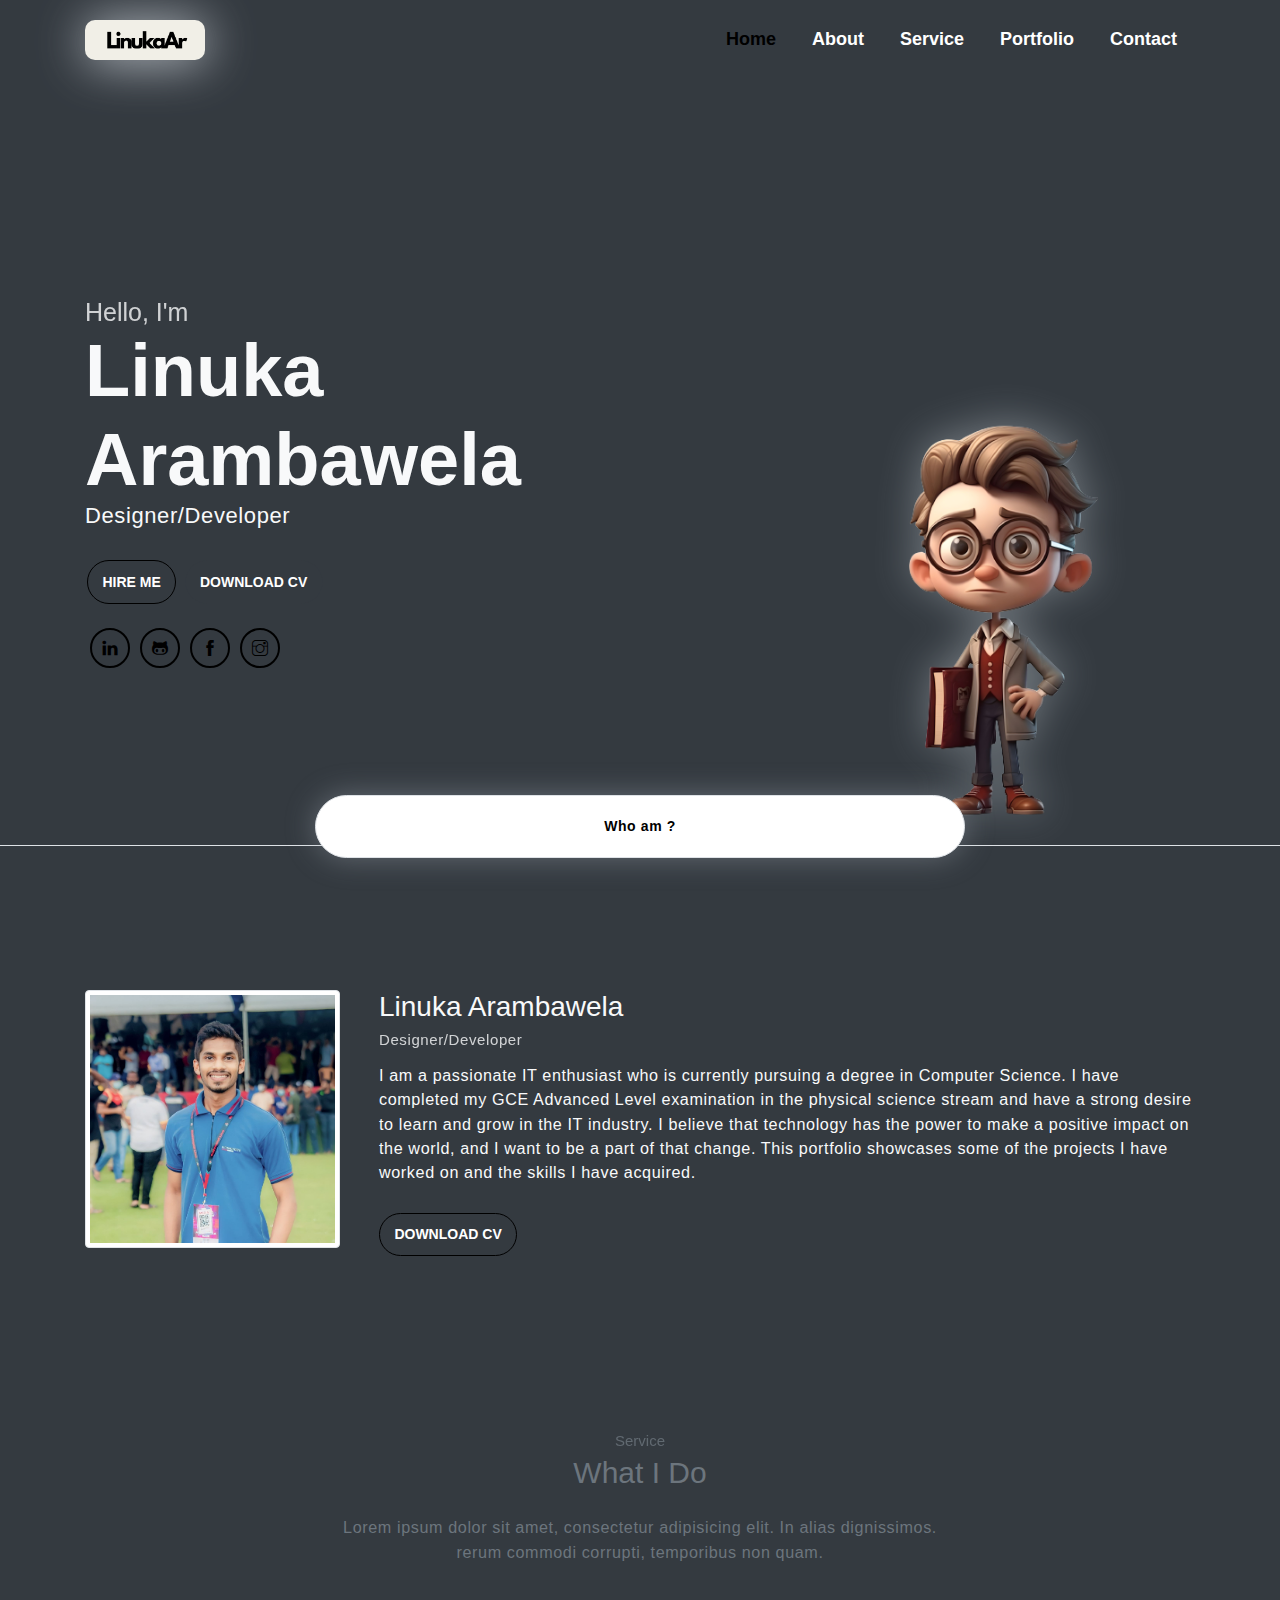
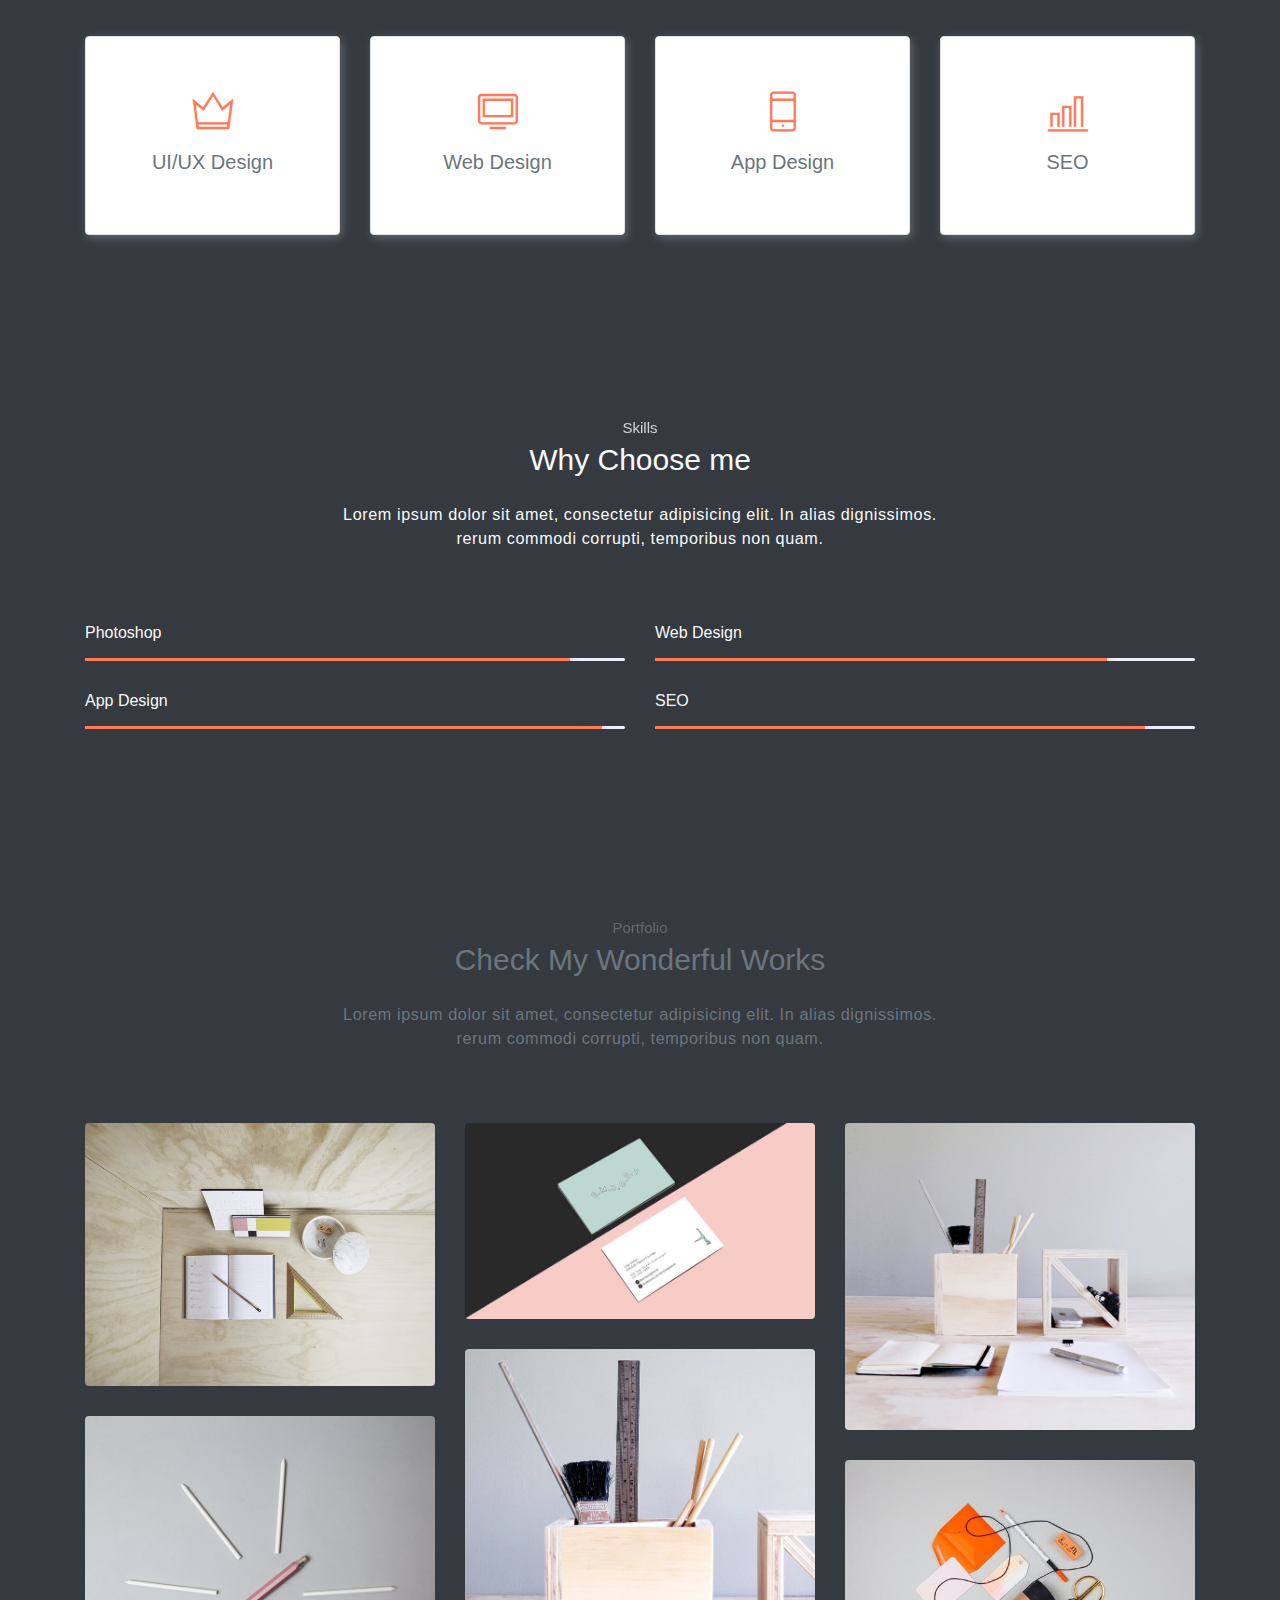
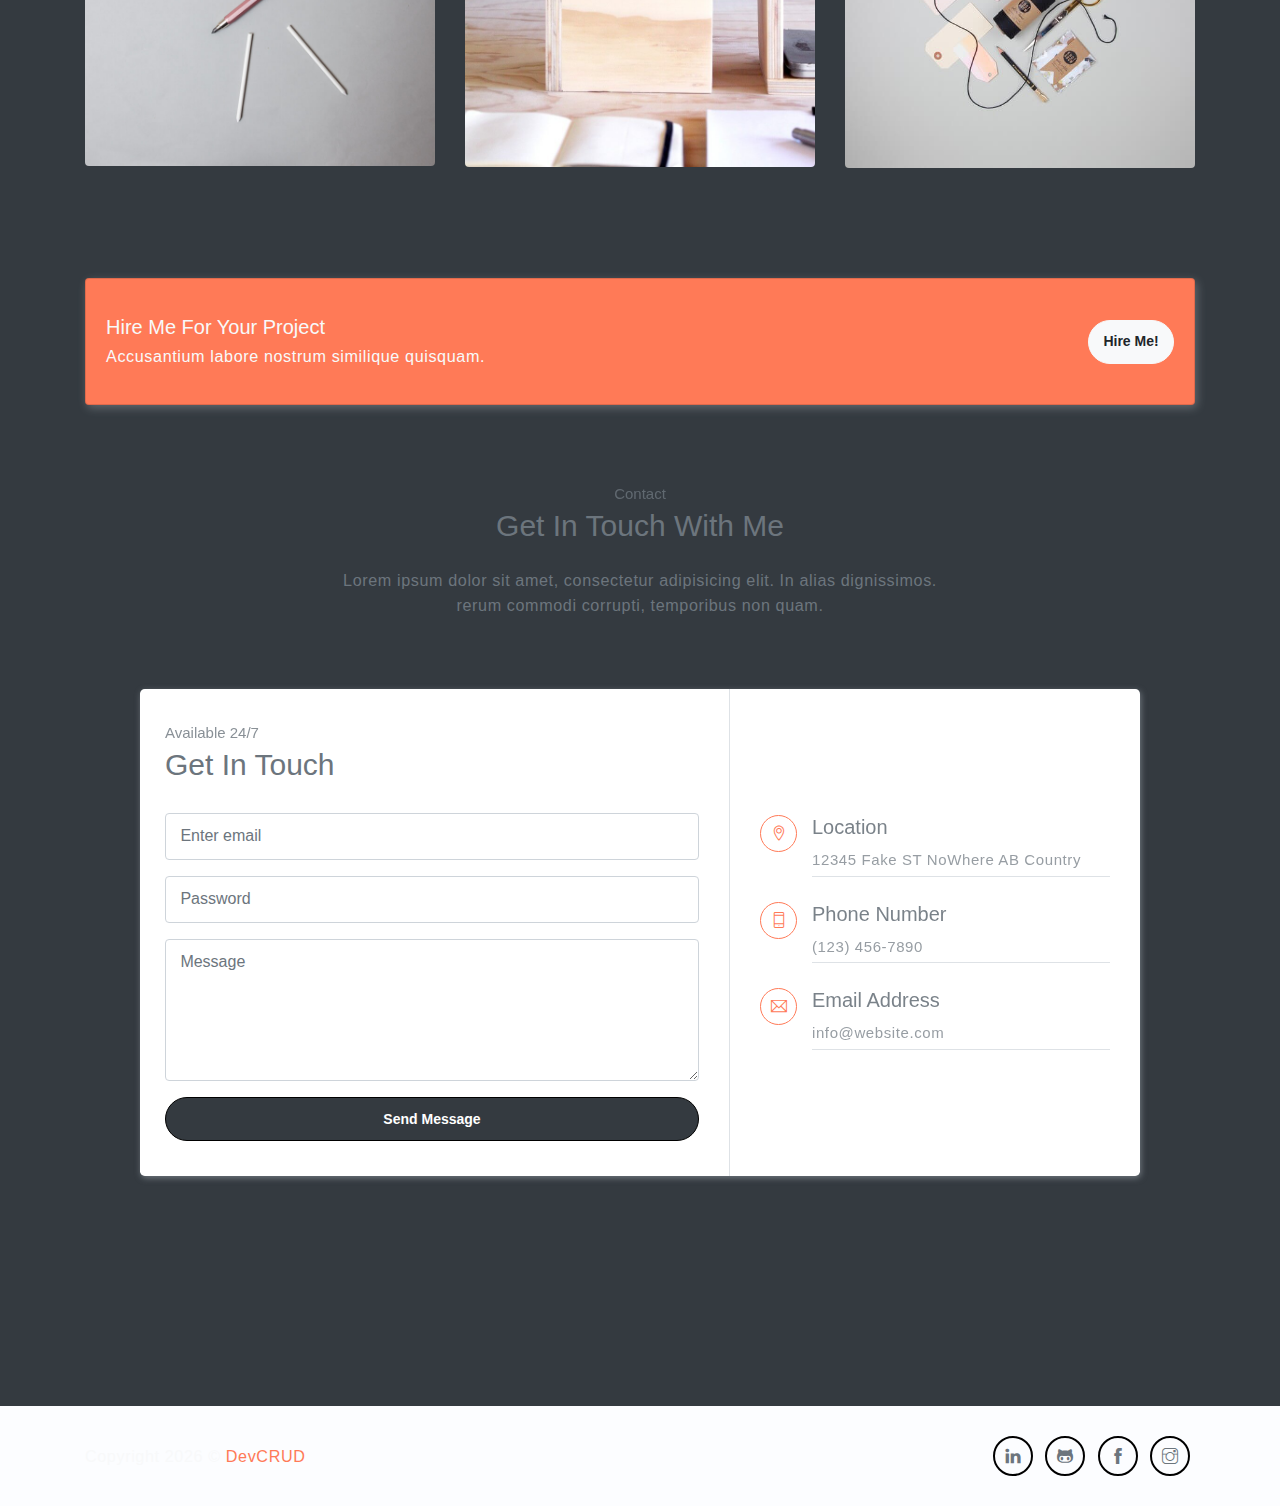
==== public_html/index.html @ cdeaebaf "first commit" ====
<!DOCTYPE html>
<html lang="en">
<head>
	<meta charset="utf-8">
    <meta name="viewport" content="width=device-width, initial-scale=1, shrink-to-fit=no">
    <meta name="description" content="Start your development with Steller landing page.">
    <meta name="author" content="Devcrud">
    <title>Steller Landing page | Free Bootstrap 4.1 landing page</title>
    <!-- font icons -->
    <link rel="stylesheet" href="assets/vendors/themify-icons/css/themify-icons.css">
    <!-- Bootstrap + Steller main styles -->
	<link rel="stylesheet" href="assets/css/steller.css">
</head>
<body data-spy="scroll" data-target=".navbar" data-offset="40" id="home">

    <!-- Page navigation -->
    <nav class="navbar navbar-expand-lg navbar-light fixed-top" data-spy="affix" data-offset-top="0">
        <div class="container">
            <a class="navbar-brand" href="#home"><img src="assets/imgs/logo.png" alt=""></a>
            <button class="navbar-toggler" type="button" data-toggle="collapse" data-target="#navbarSupportedContent" aria-controls="navbarSupportedContent" aria-expanded="false" aria-label="Toggle navigation">
                <span class="navbar-toggler-icon"></span>
            </button>

            <div class="collapse navbar-collapse" id="navbarSupportedContent">
                <ul class="navbar-nav ml-auto align-items-center">
                    <li class="nav-item">
                        <a class="nav-link" href="#home">Home</a>
                    </li>
                    <li class="nav-item">
                        <a class="nav-link" href="#about">About</a>
                    </li>
                    <li class="nav-item">
                        <a class="nav-link" href="#service">Service</a>
                    </li>                   
                    <li class="nav-item">
                        <a class="nav-link" href="#portfolio">Portfolio</a>
                    </li>
                    <li class="nav-item">
                        <a class="nav-link" href="#contact">Contact</a>
                    </li>
                </ul>
            </div>
        </div>          
    </nav>
    <!-- End of page navibation -->

    <!-- Page Header -->
    <header class="header" id="home">
        <div class="container">
            <div class="infos">
                <h6 class="subtitle">Hello, I'm</h6>
                <h6 class="title">Linuka Arambawela</h6>
                <p>Designer/Developer</p>

                <div class="buttons pt-3">
                    <button class="btn btn-primary rounded">HIRE ME</button>
                    <button class="btn btn-dark rounded">DOWNLOAD CV</button>
                </div>      

                <div class="socials mt-4">
                    <a class="social-item" href="https://www.linkedin.com/in/linuka-arambawela" target="_blank"><i class="ti-linkedin"></i></a>
                    <a class="social-item" href="https://github.com/LinukaAr" target="_blank"><i class="ti-github"></i></a>
                    <a class="social-item" href="https://web.facebook.com/LinukaArambawela/" target="_blank"><i class="ti-facebook"></i></a>
                    <a class="social-item" href="https://instagram.com/linuka_ar?igshid=OGQ5ZDc2ODk2ZA==" target="_blank"><i class="ti-instagram"></i></a>
                </div>
            </div>              
            <div class="img-holder">
                <img src="assets/imgs/boy.png" alt="">
            </div>      
        </div>  

      <!-- Header-widget -->
         <div class="widget">
            <div class="widget-item">
                <p>Who am ?</p>
            </div>
        </div> 
    </header>
    <!-- End of Page Header -->
    
    <!-- About section -->
    <section id="about" class="section mt-3">
        <div class="container mt-5">
            <div class="row text-center text-md-left">
                <div class="col-md-3">
                    <img src="assets/imgs/avatar.jpeg" alt="" class="img-thumbnail mb-4">
                </div>
                <div class="pl-md-4 col-md-9">
                    <h6 class="title">Linuka Arambawela</h6>
                    <p class="subtitle">Designer/Developer</p>
                    <p>I am a passionate IT enthusiast who is currently pursuing a degree in Computer Science. I have completed my GCE Advanced Level examination in the physical science stream and have a strong desire to learn and grow in the IT industry. I believe that technology has the power to make a positive impact on the world, and I want to be a part of that change. This portfolio showcases some of the projects I have worked on and the skills I have acquired.</p>
                    
                    <button class="btn btn-primary rounded mt-3">DOWNLOAD CV</button>                   
                </div>
            </div>
        </div>
    </section>

    <!-- Service section -->
    <section id="service" class="section">
        <div class="container text-center">
            <h6 class="subtitle">Service</h6>
            <h6 class="section-title mb-4">What I Do</h6>
            <p class="mb-5 pb-4">Lorem ipsum dolor sit amet, consectetur adipisicing elit. In alias dignissimos. <br> rerum commodi corrupti, temporibus non quam.</p>

            <div class="row">
                <div class="col-sm-6 col-md-3 mb-4">
                    <div class="custom-card card border">
                        <div class="card-body">
                            <i class="icon ti-crown"></i>
                            <h5>UI/UX Design</h5>
                        </div>
                    </div>
                </div>
                <div class="col-sm-6 col-md-3 mb-4">
                    <div class="custom-card card border">
                        <div class="card-body">
                            <i class="icon ti-desktop"></i>
                            <h5>Web Design</h5>
                        </div>
                    </div>
                </div>
                <div class="col-sm-6 col-md-3 mb-4">
                    <div class="custom-card card border">
                        <div class="card-body">
                            <i class="icon ti-mobile"></i>
                            <h5>App Design</h5>
                        </div>
                    </div>
                </div>
                <div class="col-sm-6 col-md-3 mb-4">
                    <div class="custom-card card border">
                        <div class="card-body">
                            <i class="icon ti-bar-chart"></i>
                            <h5>SEO</h5>
                        </div>
                    </div>
                </div>
            </div>
        </div>
    </section>
    <!-- End of Sectoin -->

    <!-- Skills section -->
    <section class="section">
        <div class="container text-center">
            <h6 class="subtitle">Skills</h6>
            <h6 class="section-title mb-4">Why Choose me</h6>
            <p class="mb-5 pb-4">Lorem ipsum dolor sit amet, consectetur adipisicing elit. In alias dignissimos. <br> rerum commodi corrupti, temporibus non quam.</p>

            <div class="row text-left">
                <div class="col-sm-6">
                    <h6 class="mb-3">Photoshop</h6>
                    <div class="progress">
                        <div class="progress-bar bg-primary" role="progressbar" style="width: 89%;" aria-valuenow="25" aria-valuemin="0" aria-valuemax="100"><span>89%</span></div>
                    </div>
                </div>
                <div class="col-sm-6">
                    <h6 class="mb-3">Web Design</h6>
                    <div class="progress">
                        <div class="progress-bar bg-primary" role="progressbar" style="width: 83%;" aria-valuenow="25" aria-valuemin="0" aria-valuemax="100"><span>83%</span></div>
                    </div>
                </div>
                <div class="col-sm-6">
                    <h6 class="mb-3">App Design</h6>
                    <div class="progress">
                        <div class="progress-bar bg-primary" role="progressbar" style="width: 95%;" aria-valuenow="25" aria-valuemin="0" aria-valuemax="100"><span>95%</span></div>
                    </div>
                </div>
                <div class="col-sm-6">
                    <h6 class="mb-3">SEO</h6>
                    <div class="progress">
                        <div class="progress-bar bg-primary" role="progressbar" style="width: 90%;" aria-valuenow="25" aria-valuemin="0" aria-valuemax="100"><span>90%</span></div>
                    </div>
                </div>
            </div>  
        </div>
    </section>
    <!-- End of Skills sections -->

    <!-- Portfolio section -->
    <section id="portfolio" class="section">
        <div class="container text-center">
            <h6 class="subtitle">Portfolio</h6>
            <h6 class="section-title mb-4">Check My Wonderful Works</h6>
            <p class="mb-5 pb-4">Lorem ipsum dolor sit amet, consectetur adipisicing elit. In alias dignissimos. <br> rerum commodi corrupti, temporibus non quam.</p>

            <div class="row">
                <div class="col-sm-4">
                    <div class="img-wrapper">
                        <img src="assets/imgs/folio-1.jpg" alt="">
                        <div class="overlay">
                            <div class="overlay-infos">
                                <h5>Project Title</h5>
                                <a href="javascript:void(0)"><i class="ti-zoom-in"></i></a>
                                <a href="javascript:void(0)"><i class="ti-link"></i></a>
                            </div>  
                        </div>
                    </div>
                    <div class="img-wrapper">
                        <img src="assets/imgs/folio-2.jpg" alt="">
                        <div class="overlay">
                            <div class="overlay-infos">
                                <h5>Project Title</h5>
                                <a href="javascript:void(0)"><i class="ti-zoom-in"></i></a>
                                <a href="javascript:void(0)"><i class="ti-link"></i></a>
                            </div>                              
                        </div>
                    </div>                  
                </div>
                <div class="col-sm-4">
                    <div class="img-wrapper">
                        <img src="assets/imgs/folio-3.jpg" alt="">
                        <div class="overlay">
                            <div class="overlay-infos">
                                <h5>Project Title</h5>
                                <a href="javascript:void(0)"><i class="ti-zoom-in"></i></a>
                                <a href="javascript:void(0)"><i class="ti-link"></i></a>
                            </div>  
                        </div>
                    </div>
                    <div class="img-wrapper">
                        <img src="assets/imgs/folio-4.jpg" alt="">
                        <div class="overlay">
                            <div class="overlay-infos">
                                <h5>Project Title</h5>
                                <a href="javascript:void(0)"><i class="ti-zoom-in"></i></a>
                                <a href="javascript:void(0)"><i class="ti-link"></i></a>
                            </div>                              
                        </div>
                    </div>                  
                </div>
                <div class="col-sm-4">
                    <div class="img-wrapper">
                        <img src="assets/imgs/folio-5.jpg" alt="">
                        <div class="overlay">
                            <div class="overlay-infos">
                                <h5>Project Title</h5>
                                <a href="javascript:void(0)"><i class="ti-zoom-in"></i></a>
                                <a href="javascript:void(0)"><i class="ti-link"></i></a>
                            </div>  
                        </div>
                    </div>
                    <div class="img-wrapper">
                        <img src="assets/imgs/folio-6.jpg" alt="">
                        <div class="overlay">
                            <div class="overlay-infos">
                                <h5>Project Title</h5>
                                <a href="javascript:void(0)"><i class="ti-zoom-in"></i></a>
                                <a href="javascript:void(0)"><i class="ti-link"></i></a>
                            </div>                              
                        </div>
                    </div>                  
                </div>
            </div>

        </div>
    </section>
    <!-- End of portfolio section -->

   

  

    <!-- Hire me section -->
    <section class="bg-gray p-0 section">
        <div class="container">
            <div class="card bg-primary">
                <div class="card-body text-light">
                    <div class="row align-items-center">
                        <div class="col-sm-9 text-center text-sm-left">
                            <h5 class="mt-3">Hire Me For Your Project</h5>
                            <p class="mb-3">Accusantium labore nostrum similique quisquam.</p>
                        </div>
                        <div class="col-sm-3 text-center text-sm-right">
                            <button class="btn btn-light rounded">Hire Me!</button>
                        </div>
                    </div>
                </div> 
            </div>
        </div>
    </section>      
    <!-- End od Hire me section. -->

    <!-- Contact Section -->
    <section id="contact" class="position-relative section">
        <div class="container text-center">
            <h6 class="subtitle">Contact</h6>
            <h6 class="section-title mb-4">Get In Touch With Me</h6>
            <p class="mb-5 pb-4">Lorem ipsum dolor sit amet, consectetur adipisicing elit. In alias dignissimos. <br> rerum commodi corrupti, temporibus non quam.</p>

            <div class="contact text-left">
                <div class="form">
                    <h6 class="subtitle">Available 24/7</h6>
                    <h6 class="section-title mb-4">Get In Touch</h6>
                    <form>
                        <div class="form-group">
                            <input type="email" class="form-control" id="exampleInputEmail1" aria-describedby="emailHelp" placeholder="Enter email" required>
                        </div>
                        <div class="form-group">
                            <input type="password" class="form-control" id="exampleInputPassword1" placeholder="Password" required>
                        </div>
                        <div class="form-group">
                            <textarea name="contact-message" id="" cols="30" rows="5" class="form-control" placeholder="Message"></textarea>
                        </div>
                        <button type="submit" class="btn btn-primary btn-block rounded w-lg">Send Message</button>
                    </form>
                </div>
                <div class="contact-infos">
                    <div class="item">
                        <i class="ti-location-pin"></i>
                        <div class="">
                            <h5>Location</h5>
                            <p> 12345 Fake ST NoWhere AB Country</p>
                        </div>                          
                    </div>
                    <div class="item">
                        <i class="ti-mobile"></i>
                        <div>
                            <h5>Phone Number</h5>
                            <p>(123) 456-7890</p>
                        </div>                          
                    </div>
                    <div class="item">
                        <i class="ti-email"></i>
                        <div class="mb-0">
                            <h5>Email Address</h5>
                            <p>info@website.com</p>
                        </div>
                    </div>
                </div>                  
            </div>
        </div>  
             
    </section>
    <!-- End of Contact Section -->

    <!-- Page Footer -->
    <footer class="page-footer">
        <div class="container">
            <div class="row align-items-center">
                <div class="col-sm-6">
                    <p>Copyright <script>document.write(new Date().getFullYear())</script> &copy; <a href="http://www.devcrud.com" target="_blank">DevCRUD</a></p>
                </div>
                <div class="col-sm-6">
                    <div class="socials">
                        <a class="social-item" href="javascript:void(0)"><i class="ti-linkedin"></i></a>
                        <a class="social-item" href="javascript:void(0)"><i class="ti-github"></i></a>
                        <a class="social-item" href="javascript:void(0)"><i class="ti-facebook"></i></a>
                        <a class="social-item" href="javascript:void(0)"><i class="ti-instagram"></i></a>
                    </div>
                </div>
            </div>
        </div>
    </footer> 
    <!-- End of page footer -->
	
	<!-- core  -->
    <script src="assets/vendors/jquery/jquery-3.4.1.js"></script>
    <script src="assets/vendors/bootstrap/bootstrap.bundle.js"></script>
    <!-- bootstrap 3 affix -->
	<script src="assets/vendors/bootstrap/bootstrap.affix.js"></script>

    <!-- steller js -->
    <script src="assets/js/steller.js"></script>

</body>
</html>
---- public_html/assets/vendors/themify-icons/css/themify-icons.css ----
@font-face {
	font-family: 'themify';
	src:url("../fonts/themify.eot?-fvbane");
	src:url("../fonts/themify.eot?#iefix-fvbane") format("embedded-opentype"),
		url("../fonts/themify.woff?-fvbane") format("woff"),
		url("../fonts/themify.ttf?-fvbane") format("truetype"),
		url("../fonts/themify.svg?-fvbane#themify") format("svg");
	font-weight: normal;
	font-style: normal;
}

[class^="ti-"], [class*=" ti-"] {
	font-family: 'themify';
	speak: none;
	font-style: normal;
	font-weight: normal;
	font-variant: normal;
	text-transform: none;
	line-height: 1;

	/* Better Font Rendering =========== */
	-webkit-font-smoothing: antialiased;
	-moz-osx-font-smoothing: grayscale;
}

.ti-wand:before {
	content: "\e600";
}
.ti-volume:before {
	content: "\e601";
}
.ti-user:before {
	content: "\e602";
}
.ti-unlock:before {
	content: "\e603";
}
.ti-unlink:before {
	content: "\e604";
}
.ti-trash:before {
	content: "\e605";
}
.ti-thought:before {
	content: "\e606";
}
.ti-target:before {
	content: "\e607";
}
.ti-tag:before {
	content: "\e608";
}
.ti-tablet:before {
	content: "\e609";
}
.ti-star:before {
	content: "\e60a";
}
.ti-spray:before {
	content: "\e60b";
}
.ti-signal:before {
	content: "\e60c";
}
.ti-shopping-cart:before {
	content: "\e60d";
}
.ti-shopping-cart-full:before {
	content: "\e60e";
}
.ti-settings:before {
	content: "\e60f";
}
.ti-search:before {
	content: "\e610";
}
.ti-zoom-in:before {
	content: "\e611";
}
.ti-zoom-out:before {
	content: "\e612";
}
.ti-cut:before {
	content: "\e613";
}
.ti-ruler:before {
	content: "\e614";
}
.ti-ruler-pencil:before {
	content: "\e615";
}
.ti-ruler-alt:before {
	content: "\e616";
}
.ti-bookmark:before {
	content: "\e617";
}
.ti-bookmark-alt:before {
	content: "\e618";
}
.ti-reload:before {
	content: "\e619";
}
.ti-plus:before {
	content: "\e61a";
}
.ti-pin:before {
	content: "\e61b";
}
.ti-pencil:before {
	content: "\e61c";
}
.ti-pencil-alt:before {
	content: "\e61d";
}
.ti-paint-roller:before {
	content: "\e61e";
}
.ti-paint-bucket:before {
	content: "\e61f";
}
.ti-na:before {
	content: "\e620";
}
.ti-mobile:before {
	content: "\e621";
}
.ti-minus:before {
	content: "\e622";
}
.ti-medall:before {
	content: "\e623";
}
.ti-medall-alt:before {
	content: "\e624";
}
.ti-marker:before {
	content: "\e625";
}
.ti-marker-alt:before {
	content: "\e626";
}
.ti-arrow-up:before {
	content: "\e627";
}
.ti-arrow-right:before {
	content: "\e628";
}
.ti-arrow-left:before {
	content: "\e629";
}
.ti-arrow-down:before {
	content: "\e62a";
}
.ti-lock:before {
	content: "\e62b";
}
.ti-location-arrow:before {
	content: "\e62c";
}
.ti-link:before {
	content: "\e62d";
}
.ti-layout:before {
	content: "\e62e";
}
.ti-layers:before {
	content: "\e62f";
}
.ti-layers-alt:before {
	content: "\e630";
}
.ti-key:before {
	content: "\e631";
}
.ti-import:before {
	content: "\e632";
}
.ti-image:before {
	content: "\e633";
}
.ti-heart:before {
	content: "\e634";
}
.ti-heart-broken:before {
	content: "\e635";
}
.ti-hand-stop:before {
	content: "\e636";
}
.ti-hand-open:before {
	content: "\e637";
}
.ti-hand-drag:before {
	content: "\e638";
}
.ti-folder:before {
	content: "\e639";
}
.ti-flag:before {
	content: "\e63a";
}
.ti-flag-alt:before {
	content: "\e63b";
}
.ti-flag-alt-2:before {
	content: "\e63c";
}
.ti-eye:before {
	content: "\e63d";
}
.ti-export:before {
	content: "\e63e";
}
.ti-exchange-vertical:before {
	content: "\e63f";
}
.ti-desktop:before {
	content: "\e640";
}
.ti-cup:before {
	content: "\e641";
}
.ti-crown:before {
	content: "\e642";
}
.ti-comments:before {
	content: "\e643";
}
.ti-comment:before {
	content: "\e644";
}
.ti-comment-alt:before {
	content: "\e645";
}
.ti-close:before {
	content: "\e646";
}
.ti-clip:before {
	content: "\e647";
}
.ti-angle-up:before {
	content: "\e648";
}
.ti-angle-right:before {
	content: "\e649";
}
.ti-angle-left:before {
	content: "\e64a";
}
.ti-angle-down:before {
	content: "\e64b";
}
.ti-check:before {
	content: "\e64c";
}
.ti-check-box:before {
	content: "\e64d";
}
.ti-camera:before {
	content: "\e64e";
}
.ti-announcement:before {
	content: "\e64f";
}
.ti-brush:before {
	content: "\e650";
}
.ti-briefcase:before {
	content: "\e651";
}
.ti-bolt:before {
	content: "\e652";
}
.ti-bolt-alt:before {
	content: "\e653";
}
.ti-blackboard:before {
	content: "\e654";
}
.ti-bag:before {
	content: "\e655";
}
.ti-move:before {
	content: "\e656";
}
.ti-arrows-vertical:before {
	content: "\e657";
}
.ti-arrows-horizontal:before {
	content: "\e658";
}
.ti-fullscreen:before {
	content: "\e659";
}
.ti-arrow-top-right:before {
	content: "\e65a";
}
.ti-arrow-top-left:before {
	content: "\e65b";
}
.ti-arrow-circle-up:before {
	content: "\e65c";
}
.ti-arrow-circle-right:before {
	content: "\e65d";
}
.ti-arrow-circle-left:before {
	content: "\e65e";
}
.ti-arrow-circle-down:before {
	content: "\e65f";
}
.ti-angle-double-up:before {
	content: "\e660";
}
.ti-angle-double-right:before {
	content: "\e661";
}
.ti-angle-double-left:before {
	content: "\e662";
}
.ti-angle-double-down:before {
	content: "\e663";
}
.ti-zip:before {
	content: "\e664";
}
.ti-world:before {
	content: "\e665";
}
.ti-wheelchair:before {
	content: "\e666";
}
.ti-view-list:before {
	content: "\e667";
}
.ti-view-list-alt:before {
	content: "\e668";
}
.ti-view-grid:before {
	content: "\e669";
}
.ti-uppercase:before {
	content: "\e66a";
}
.ti-upload:before {
	content: "\e66b";
}
.ti-underline:before {
	content: "\e66c";
}
.ti-truck:before {
	content: "\e66d";
}
.ti-timer:before {
	content: "\e66e";
}
.ti-ticket:before {
	content: "\e66f";
}
.ti-thumb-up:before {
	content: "\e670";
}
.ti-thumb-down:before {
	content: "\e671";
}
.ti-text:before {
	content: "\e672";
}
.ti-stats-up:before {
	content: "\e673";
}
.ti-stats-down:before {
	content: "\e674";
}
.ti-split-v:before {
	content: "\e675";
}
.ti-split-h:before {
	content: "\e676";
}
.ti-smallcap:before {
	content: "\e677";
}
.ti-shine:before {
	content: "\e678";
}
.ti-shift-right:before {
	content: "\e679";
}
.ti-shift-left:before {
	content: "\e67a";
}
.ti-shield:before {
	content: "\e67b";
}
.ti-notepad:before {
	content: "\e67c";
}
.ti-server:before {
	content: "\e67d";
}
.ti-quote-right:before {
	content: "\e67e";
}
.ti-quote-left:before {
	content: "\e67f";
}
.ti-pulse:before {
	content: "\e680";
}
.ti-printer:before {
	content: "\e681";
}
.ti-power-off:before {
	content: "\e682";
}
.ti-plug:before {
	content: "\e683";
}
.ti-pie-chart:before {
	content: "\e684";
}
.ti-paragraph:before {
	content: "\e685";
}
.ti-panel:before {
	content: "\e686";
}
.ti-package:before {
	content: "\e687";
}
.ti-music:before {
	content: "\e688";
}
.ti-music-alt:before {
	content: "\e689";
}
.ti-mouse:before {
	content: "\e68a";
}
.ti-mouse-alt:before {
	content: "\e68b";
}
.ti-money:before {
	content: "\e68c";
}
.ti-microphone:before {
	content: "\e68d";
}
.ti-menu:before {
	content: "\e68e";
}
.ti-menu-alt:before {
	content: "\e68f";
}
.ti-map:before {
	content: "\e690";
}
.ti-map-alt:before {
	content: "\e691";
}
.ti-loop:before {
	content: "\e692";
}
.ti-location-pin:before {
	content: "\e693";
}
.ti-list:before {
	content: "\e694";
}
.ti-light-bulb:before {
	content: "\e695";
}
.ti-Italic:before {
	content: "\e696";
}
.ti-info:before {
	content: "\e697";
}
.ti-infinite:before {
	content: "\e698";
}
.ti-id-badge:before {
	content: "\e699";
}
.ti-hummer:before {
	content: "\e69a";
}
.ti-home:before {
	content: "\e69b";
}
.ti-help:before {
	content: "\e69c";
}
.ti-headphone:before {
	content: "\e69d";
}
.ti-harddrives:before {
	content: "\e69e";
}
.ti-harddrive:before {
	content: "\e69f";
}
.ti-gift:before {
	content: "\e6a0";
}
.ti-game:before {
	content: "\e6a1";
}
.ti-filter:before {
	content: "\e6a2";
}
.ti-files:before {
	content: "\e6a3";
}
.ti-file:before {
	content: "\e6a4";
}
.ti-eraser:before {
	content: "\e6a5";
}
.ti-envelope:before {
	content: "\e6a6";
}
.ti-download:before {
	content: "\e6a7";
}
.ti-direction:before {
	content: "\e6a8";
}
.ti-direction-alt:before {
	content: "\e6a9";
}
.ti-dashboard:before {
	content: "\e6aa";
}
.ti-control-stop:before {
	content: "\e6ab";
}
.ti-control-shuffle:before {
	content: "\e6ac";
}
.ti-control-play:before {
	content: "\e6ad";
}
.ti-control-pause:before {
	content: "\e6ae";
}
.ti-control-forward:before {
	content: "\e6af";
}
.ti-control-backward:before {
	content: "\e6b0";
}
.ti-cloud:before {
	content: "\e6b1";
}
.ti-cloud-up:before {
	content: "\e6b2";
}
.ti-cloud-down:before {
	content: "\e6b3";
}
.ti-clipboard:before {
	content: "\e6b4";
}
.ti-car:before {
	content: "\e6b5";
}
.ti-calendar:before {
	content: "\e6b6";
}
.ti-book:before {
	content: "\e6b7";
}
.ti-bell:before {
	content: "\e6b8";
}
.ti-basketball:before {
	content: "\e6b9";
}
.ti-bar-chart:before {
	content: "\e6ba";
}
.ti-bar-chart-alt:before {
	content: "\e6bb";
}
.ti-back-right:before {
	content: "\e6bc";
}
.ti-back-left:before {
	content: "\e6bd";
}
.ti-arrows-corner:before {
	content: "\e6be";
}
.ti-archive:before {
	content: "\e6bf";
}
.ti-anchor:before {
	content: "\e6c0";
}
.ti-align-right:before {
	content: "\e6c1";
}
.ti-align-left:before {
	content: "\e6c2";
}
.ti-align-justify:before {
	content: "\e6c3";
}
.ti-align-center:before {
	content: "\e6c4";
}
.ti-alert:before {
	content: "\e6c5";
}
.ti-alarm-clock:before {
	content: "\e6c6";
}
.ti-agenda:before {
	content: "\e6c7";
}
.ti-write:before {
	content: "\e6c8";
}
.ti-window:before {
	content: "\e6c9";
}
.ti-widgetized:before {
	content: "\e6ca";
}
.ti-widget:before {
	content: "\e6cb";
}
.ti-widget-alt:before {
	content: "\e6cc";
}
.ti-wallet:before {
	content: "\e6cd";
}
.ti-video-clapper:before {
	content: "\e6ce";
}
.ti-video-camera:before {
	content: "\e6cf";
}
.ti-vector:before {
	content: "\e6d0";
}
.ti-themify-logo:before {
	content: "\e6d1";
}
.ti-themify-favicon:before {
	content: "\e6d2";
}
.ti-themify-favicon-alt:before {
	content: "\e6d3";
}
.ti-support:before {
	content: "\e6d4";
}
.ti-stamp:before {
	content: "\e6d5";
}
.ti-split-v-alt:before {
	content: "\e6d6";
}
.ti-slice:before {
	content: "\e6d7";
}
.ti-shortcode:before {
	content: "\e6d8";
}
.ti-shift-right-alt:before {
	content: "\e6d9";
}
.ti-shift-left-alt:before {
	content: "\e6da";
}
.ti-ruler-alt-2:before {
	content: "\e6db";
}
.ti-receipt:before {
	content: "\e6dc";
}
.ti-pin2:before {
	content: "\e6dd";
}
.ti-pin-alt:before {
	content: "\e6de";
}
.ti-pencil-alt2:before {
	content: "\e6df";
}
.ti-palette:before {
	content: "\e6e0";
}
.ti-more:before {
	content: "\e6e1";
}
.ti-more-alt:before {
	content: "\e6e2";
}
.ti-microphone-alt:before {
	content: "\e6e3";
}
.ti-magnet:before {
	content: "\e6e4";
}
.ti-line-double:before {
	content: "\e6e5";
}
.ti-line-dotted:before {
	content: "\e6e6";
}
.ti-line-dashed:before {
	content: "\e6e7";
}
.ti-layout-width-full:before {
	content: "\e6e8";
}
.ti-layout-width-default:before {
	content: "\e6e9";
}
.ti-layout-width-default-alt:before {
	content: "\e6ea";
}
.ti-layout-tab:before {
	content: "\e6eb";
}
.ti-layout-tab-window:before {
	content: "\e6ec";
}
.ti-layout-tab-v:before {
	content: "\e6ed";
}
.ti-layout-tab-min:before {
	content: "\e6ee";
}
.ti-layout-slider:before {
	content: "\e6ef";
}
.ti-layout-slider-alt:before {
	content: "\e6f0";
}
.ti-layout-sidebar-right:before {
	content: "\e6f1";
}
.ti-layout-sidebar-none:before {
	content: "\e6f2";
}
.ti-layout-sidebar-left:before {
	content: "\e6f3";
}
.ti-layout-placeholder:before {
	content: "\e6f4";
}
.ti-layout-menu:before {
	content: "\e6f5";
}
.ti-layout-menu-v:before {
	content: "\e6f6";
}
.ti-layout-menu-separated:before {
	content: "\e6f7";
}
.ti-layout-menu-full:before {
	content: "\e6f8";
}
.ti-layout-media-right-alt:before {
	content: "\e6f9";
}
.ti-layout-media-right:before {
	content: "\e6fa";
}
.ti-layout-media-overlay:before {
	content: "\e6fb";
}
.ti-layout-media-overlay-alt:before {
	content: "\e6fc";
}
.ti-layout-media-overlay-alt-2:before {
	content: "\e6fd";
}
.ti-layout-media-left-alt:before {
	content: "\e6fe";
}
.ti-layout-media-left:before {
	content: "\e6ff";
}
.ti-layout-media-center-alt:before {
	content: "\e700";
}
.ti-layout-media-center:before {
	content: "\e701";
}
.ti-layout-list-thumb:before {
	content: "\e702";
}
.ti-layout-list-thumb-alt:before {
	content: "\e703";
}
.ti-layout-list-post:before {
	content: "\e704";
}
.ti-layout-list-large-image:before {
	content: "\e705";
}
.ti-layout-line-solid:before {
	content: "\e706";
}
.ti-layout-grid4:before {
	content: "\e707";
}
.ti-layout-grid3:before {
	content: "\e708";
}
.ti-layout-grid2:before {
	content: "\e709";
}
.ti-layout-grid2-thumb:before {
	content: "\e70a";
}
.ti-layout-cta-right:before {
	content: "\e70b";
}
.ti-layout-cta-left:before {
	content: "\e70c";
}
.ti-layout-cta-center:before {
	content: "\e70d";
}
.ti-layout-cta-btn-right:before {
	content: "\e70e";
}
.ti-layout-cta-btn-left:before {
	content: "\e70f";
}
.ti-layout-column4:before {
	content: "\e710";
}
.ti-layout-column3:before {
	content: "\e711";
}
.ti-layout-column2:before {
	content: "\e712";
}
.ti-layout-accordion-separated:before {
	content: "\e713";
}
.ti-layout-accordion-merged:before {
	content: "\e714";
}
.ti-layout-accordion-list:before {
	content: "\e715";
}
.ti-ink-pen:before {
	content: "\e716";
}
.ti-info-alt:before {
	content: "\e717";
}
.ti-help-alt:before {
	content: "\e718";
}
.ti-headphone-alt:before {
	content: "\e719";
}
.ti-hand-point-up:before {
	content: "\e71a";
}
.ti-hand-point-right:before {
	content: "\e71b";
}
.ti-hand-point-left:before {
	content: "\e71c";
}
.ti-hand-point-down:before {
	content: "\e71d";
}
.ti-gallery:before {
	content: "\e71e";
}
.ti-face-smile:before {
	content: "\e71f";
}
.ti-face-sad:before {
	content: "\e720";
}
.ti-credit-card:before {
	content: "\e721";
}
.ti-control-skip-forward:before {
	content: "\e722";
}
.ti-control-skip-backward:before {
	content: "\e723";
}
.ti-control-record:before {
	content: "\e724";
}
.ti-control-eject:before {
	content: "\e725";
}
.ti-comments-smiley:before {
	content: "\e726";
}
.ti-brush-alt:before {
	content: "\e727";
}
.ti-youtube:before {
	content: "\e728";
}
.ti-vimeo:before {
	content: "\e729";
}
.ti-twitter:before {
	content: "\e72a";
}
.ti-time:before {
	content: "\e72b";
}
.ti-tumblr:before {
	content: "\e72c";
}
.ti-skype:before {
	content: "\e72d";
}
.ti-share:before {
	content: "\e72e";
}
.ti-share-alt:before {
	content: "\e72f";
}
.ti-rocket:before {
	content: "\e730";
}
.ti-pinterest:before {
	content: "\e731";
}
.ti-new-window:before {
	content: "\e732";
}
.ti-microsoft:before {
	content: "\e733";
}
.ti-list-ol:before {
	content: "\e734";
}
.ti-linkedin:before {
	content: "\e735";
}
.ti-layout-sidebar-2:before {
	content: "\e736";
}
.ti-layout-grid4-alt:before {
	content: "\e737";
}
.ti-layout-grid3-alt:before {
	content: "\e738";
}
.ti-layout-grid2-alt:before {
	content: "\e739";
}
.ti-layout-column4-alt:before {
	content: "\e73a";
}
.ti-layout-column3-alt:before {
	content: "\e73b";
}
.ti-layout-column2-alt:before {
	content: "\e73c";
}
.ti-instagram:before {
	content: "\e73d";
}
.ti-google:before {
	content: "\e73e";
}
.ti-github:before {
	content: "\e73f";
}
.ti-flickr:before {
	content: "\e740";
}
.ti-facebook:before {
	content: "\e741";
}
.ti-dropbox:before {
	content: "\e742";
}
.ti-dribbble:before {
	content: "\e743";
}
.ti-apple:before {
	content: "\e744";
}
.ti-android:before {
	content: "\e745";
}
.ti-save:before {
	content: "\e746";
}
.ti-save-alt:before {
	content: "\e747";
}
.ti-yahoo:before {
	content: "\e748";
}
.ti-wordpress:before {
	content: "\e749";
}
.ti-vimeo-alt:before {
	content: "\e74a";
}
.ti-twitter-alt:before {
	content: "\e74b";
}
.ti-tumblr-alt:before {
	content: "\e74c";
}
.ti-trello:before {
	content: "\e74d";
}
.ti-stack-overflow:before {
	content: "\e74e";
}
.ti-soundcloud:before {
	content: "\e74f";
}
.ti-sharethis:before {
	content: "\e750";
}
.ti-sharethis-alt:before {
	content: "\e751";
}
.ti-reddit:before {
	content: "\e752";
}
.ti-pinterest-alt:before {
	content: "\e753";
}
.ti-microsoft-alt:before {
	content: "\e754";
}
.ti-linux:before {
	content: "\e755";
}
.ti-jsfiddle:before {
	content: "\e756";
}
.ti-joomla:before {
	content: "\e757";
}
.ti-html5:before {
	content: "\e758";
}
.ti-flickr-alt:before {
	content: "\e759";
}
.ti-email:before {
	content: "\e75a";
}
.ti-drupal:before {
	content: "\e75b";
}
.ti-dropbox-alt:before {
	content: "\e75c";
}
.ti-css3:before {
	content: "\e75d";
}
.ti-rss:before {
	content: "\e75e";
}
.ti-rss-alt:before {
	content: "\e75f";
}
---- public_html/assets/css/steller.css ----
:root {
  --blue: #79A9F5;
  --indigo: #C45F90;
  --purple: #A16AE8;
  --pink: #FC8BC0;
  --red: #F85C70;
  --orange: #FF8882;
  --yellow: #FAD02C;
  --green: #A3C14A;
  --teal: #20c997;
  --cyan: #47D8E0;
  --white: #fff;
  --gray: #6c757d;
  --gray-dark: #343a40;
  --primary: #ff7a57;
  --secondary: #6c757d;
  --success: #A3C14A;
  --info: #47D8E0;
  --warning: #FAD02C;
  --danger: #F85C70;
  --light: #f8f9fa;
  --dark: #343a40;
  --breakpoint-xs: 0;
  --breakpoint-sm: 576px;
  --breakpoint-md: 768px;
  --breakpoint-lg: 992px;
  --breakpoint-xl: 1200px;
  --font-family-sans-serif: -apple-system, BlinkMacSystemFont, "Segoe UI", Roboto, "Helvetica Neue", Arial, "Noto Sans", sans-serif, "Apple Color Emoji", "Segoe UI Emoji", "Segoe UI Symbol", "Noto Color Emoji";
  --font-family-monospace: SFMono-Regular, Menlo, Monaco, Consolas, "Liberation Mono", "Courier New", monospace;
}

*,
*::before,
*::after {
  box-sizing: border-box;
}

html {
  font-family: sans-serif;
  line-height: 1.15;
  -webkit-text-size-adjust: 100%;
  -webkit-tap-highlight-color: rgba(0, 0, 0, 0);
}

article, aside, figcaption, figure, footer, header, hgroup, main, nav, section {
  display: block;
}

body {
  margin: 0;
  font-family: -apple-system, BlinkMacSystemFont, "Segoe UI", Roboto, "Helvetica Neue", Arial, "Noto Sans", sans-serif, "Apple Color Emoji", "Segoe UI Emoji", "Segoe UI Symbol", "Noto Color Emoji";
  font-size: 1rem;
  font-weight: 400;
  line-height: 1.5;
  color: var(--light);
  text-align: left;
  background-color: var(--gray-dark);;
}

.navbar {
  background-color: var(--gray-dark); /* Dark background color for navigation */
}

[tabindex="-1"]:focus {
  outline: 0 !important;
}

hr {
  box-sizing: content-box;
  height: 0;
  overflow: visible;
}

h1, h2, h3, h4, h5, h6 {
  margin-top: 0;
  margin-bottom: 0.5rem;
}

p {
  margin-top: 0;
  margin-bottom: 1rem;
}

abbr[title],
abbr[data-original-title] {
  text-decoration: underline;
  -webkit-text-decoration: underline dotted;
          text-decoration: underline dotted;
  cursor: help;
  border-bottom: 0;
  -webkit-text-decoration-skip-ink: none;
          text-decoration-skip-ink: none;
}

address {
  margin-bottom: 1rem;
  font-style: normal;
  line-height: inherit;
}

ol,
ul,
dl {
  margin-top: 0;
  margin-bottom: 1rem;
}

ol ol,
ul ul,
ol ul,
ul ol {
  margin-bottom: 0;
}

dt {
  font-weight: 700;
}

dd {
  margin-bottom: .5rem;
  margin-left: 0;
}

blockquote {
  margin: 0 0 1rem;
}

b,
strong {
  font-weight: bolder;
}

small {
  font-size: 80%;
}

sub,
sup {
  position: relative;
  font-size: 75%;
  line-height: 0;
  vertical-align: baseline;
}

sub {
  bottom: -.25em;
}

sup {
  top: -.5em;
}

a {
  color: var(--primary);
  text-decoration: none;
  background-color: transparent;
}

a:hover {
  color: var(--secondary);
  text-decoration: underline;
}

a:not([href]):not([tabindex]) {
  color: inherit;
  text-decoration: none;
}

a:not([href]):not([tabindex]):hover, a:not([href]):not([tabindex]):focus {
  color: inherit;
  text-decoration: none;
}

a:not([href]):not([tabindex]):focus {
  outline: 0;
}

pre,
code,
kbd,
samp {
  font-family: SFMono-Regular, Menlo, Monaco, Consolas, "Liberation Mono", "Courier New", monospace;
  font-size: 1em;
}

pre {
  margin-top: 0;
  margin-bottom: 1rem;
  overflow: auto;
}

figure {
  margin: 0 0 1rem;
}

img {
  vertical-align: middle;
  border-style: none;
}

svg {
  overflow: hidden;
  vertical-align: middle;
}

table {
  border-collapse: collapse;
}

caption {
  padding-top: 0.75rem;
  padding-bottom: 0.75rem;
  color: #6c757d;
  text-align: left;
  caption-side: bottom;
}

th {
  text-align: inherit;
}

label {
  display: inline-block;
  margin-bottom: 0.5rem;
}

button {
  border-radius: 0;
}

button:focus {
  outline: 1px dotted;
  outline: 5px auto -webkit-focus-ring-color;
}

input,
button,
select,
optgroup,
textarea {
  margin: 0;
  font-family: inherit;
  font-size: inherit;
  line-height: inherit;
}

button,
input {
  overflow: visible;
}
.page-footer .socials .social-item {
  color: var(--gray); /* Change social link color to gray */
}

button,
select {
  text-transform: none;
}

select {
  word-wrap: normal;
}

button,
[type="button"],
[type="reset"],
[type="submit"] {
  -webkit-appearance: button;
}

button:not(:disabled),
[type="button"]:not(:disabled),
[type="reset"]:not(:disabled),
[type="submit"]:not(:disabled) {
  cursor: pointer;
}

button::-moz-focus-inner,
[type="button"]::-moz-focus-inner,
[type="reset"]::-moz-focus-inner,
[type="submit"]::-moz-focus-inner {
  padding: 0;
  border-style: none;
}

input[type="radio"],
input[type="checkbox"] {
  box-sizing: border-box;
  padding: 0;
}

input[type="date"],
input[type="time"],
input[type="datetime-local"],
input[type="month"] {
  -webkit-appearance: listbox;
}

textarea {
  overflow: auto;
  resize: vertical;
}

fieldset {
  min-width: 0;
  padding: 0;
  margin: 0;
  border: 0;
}

legend {
  display: block;
  width: 100%;
  max-width: 100%;
  padding: 0;
  margin-bottom: .5rem;
  font-size: 1.5rem;
  line-height: inherit;
  color: inherit;
  white-space: normal;
}

progress {
  vertical-align: baseline;
}

[type="number"]::-webkit-inner-spin-button,
[type="number"]::-webkit-outer-spin-button {
  height: auto;
}

[type="search"] {
  outline-offset: -2px;
  -webkit-appearance: none;
}

[type="search"]::-webkit-search-decoration {
  -webkit-appearance: none;
}

::-webkit-file-upload-button {
  font: inherit;
  -webkit-appearance: button;
}

output {
  display: inline-block;
}

summary {
  display: list-item;
  cursor: pointer;
}

template {
  display: none;
}

[hidden] {
  display: none !important;
}

h1, h2, h3, h4, h5, h6,
.h1, .h2, .h3, .h4, .h5, .h6 {
  margin-bottom: 0.5rem;
  font-weight: 500;
  line-height: 1.2;
}

h1, .h1 {
  font-size: 2.5rem;
}

h2, .h2 {
  font-size: 2rem;
}

h3, .h3 {
  font-size: 1.75rem;
}

h4, .h4 {
  font-size: 1.5rem;
}

h5, .h5 {
  font-size: 1.25rem;
}

h6, .h6 {
  font-size: 1rem;
}

.lead {
  font-size: 1.25rem;
  font-weight: 300;
}

.display-1 {
  font-size: 6rem;
  font-weight: 300;
  line-height: 1.2;
}

.display-2 {
  font-size: 5.5rem;
  font-weight: 300;
  line-height: 1.2;
}

.display-3 {
  font-size: 4.5rem;
  font-weight: 300;
  line-height: 1.2;
}

.display-4 {
  font-size: 3.5rem;
  font-weight: 300;
  line-height: 1.2;
}

hr {
  margin-top: 1rem;
  margin-bottom: 1rem;
  border: 0;
  border-top: 1px solid rgba(0, 0, 0, 0.1);
}

small,
.small {
  font-size: 80%;
  font-weight: 400;
}

mark,
.mark {
  padding: 0.2em;
  background-color: #fcf8e3;
}

.list-unstyled {
  padding-left: 0;
  list-style: none;
}

.list-inline {
  padding-left: 0;
  list-style: none;
}

.list-inline-item {
  display: inline-block;
}

.list-inline-item:not(:last-child) {
  margin-right: 0.5rem;
}

.initialism {
  font-size: 90%;
  text-transform: uppercase;
}

.blockquote {
  margin-bottom: 1rem;
  font-size: 1.25rem;
}

.blockquote-footer {
  display: block;
  font-size: 80%;
  color: #6c757d;
}

.blockquote-footer::before {
  content: "\2014\00A0";
}

.img-fluid {
  max-width: 100%;
  height: auto;
}

.img-thumbnail {
  padding: 0.25rem;
  background-color: #fff;
  border: 1px solid #dee2e6;
  border-radius: 0.25rem;
  max-width: 100%;
  height: auto;
}

.figure {
  display: inline-block;
}

.figure-img {
  margin-bottom: 0.5rem;
  line-height: 1;
}

.figure-caption {
  font-size: 90%;
  color: #6c757d;
}

code {
  font-size: 87.5%;
  color: #FC8BC0;
  word-break: break-word;
}

a > code {
  color: inherit;
}

kbd {
  padding: 0.2rem 0.4rem;
  font-size: 87.5%;
  color: #fff;
  background-color: #212529;
  border-radius: 0.2rem;
}

kbd kbd {
  padding: 0;
  font-size: 100%;
  font-weight: 700;
}

pre {
  display: block;
  font-size: 87.5%;
  color: #495057;
}

pre code {
  font-size: inherit;
  color: inherit;
  word-break: normal;
}

.pre-scrollable {
  max-height: 340px;
  overflow-y: scroll;
}

.container {
  width: 100%;
  padding-right: 15px;
  padding-left: 15px;
  margin-right: auto;
  margin-left: auto;
}

@media (min-width: 576px) {
  .container {
    max-width: 540px;
  }
}

@media (min-width: 768px) {
  .container {
    max-width: 720px;
  }
}

@media (min-width: 992px) {
  .container {
    max-width: 960px;
  }
}

@media (min-width: 1200px) {
  .container {
    max-width: 1140px;
  }
}

.container-fluid {
  width: 100%;
  padding-right: 15px;
  padding-left: 15px;
  margin-right: auto;
  margin-left: auto;
}

.row {
  display: -webkit-box;
  display: -webkit-flex;
  display: -ms-flexbox;
  display: flex;
  -webkit-flex-wrap: wrap;
      -ms-flex-wrap: wrap;
          flex-wrap: wrap;
  margin-right: -15px;
  margin-left: -15px;
}

.no-gutters {
  margin-right: 0;
  margin-left: 0;
}

.no-gutters > .col,
.no-gutters > [class*="col-"] {
  padding-right: 0;
  padding-left: 0;
}

.col-1, .col-2, .col-3, .col-4, .col-5, .col-6, .col-7, .col-8, .col-9, .col-10, .col-11, .col-12, .col,
.col-auto, .col-sm-1, .col-sm-2, .col-sm-3, .col-sm-4, .col-sm-5, .col-sm-6, .col-sm-7, .col-sm-8, .col-sm-9, .col-sm-10, .col-sm-11, .col-sm-12, .col-sm,
.col-sm-auto, .col-md-1, .col-md-2, .col-md-3, .col-md-4, .col-md-5, .col-md-6, .col-md-7, .col-md-8, .col-md-9, .col-md-10, .col-md-11, .col-md-12, .col-md,
.col-md-auto, .col-lg-1, .col-lg-2, .col-lg-3, .col-lg-4, .col-lg-5, .col-lg-6, .col-lg-7, .col-lg-8, .col-lg-9, .col-lg-10, .col-lg-11, .col-lg-12, .col-lg,
.col-lg-auto, .col-xl-1, .col-xl-2, .col-xl-3, .col-xl-4, .col-xl-5, .col-xl-6, .col-xl-7, .col-xl-8, .col-xl-9, .col-xl-10, .col-xl-11, .col-xl-12, .col-xl,
.col-xl-auto {
  position: relative;
  width: 100%;
  padding-right: 15px;
  padding-left: 15px;
}

.col {
  -webkit-flex-basis: 0;
      -ms-flex-preferred-size: 0;
          flex-basis: 0;
  -webkit-box-flex: 1;
  -webkit-flex-grow: 1;
      -ms-flex-positive: 1;
          flex-grow: 1;
  max-width: 100%;
}

.col-auto {
  -webkit-box-flex: 0;
  -webkit-flex: 0 0 auto;
      -ms-flex: 0 0 auto;
          flex: 0 0 auto;
  width: auto;
  max-width: 100%;
}

.col-1 {
  -webkit-box-flex: 0;
  -webkit-flex: 0 0 8.33333%;
      -ms-flex: 0 0 8.33333%;
          flex: 0 0 8.33333%;
  max-width: 8.33333%;
}

.col-2 {
  -webkit-box-flex: 0;
  -webkit-flex: 0 0 16.66667%;
      -ms-flex: 0 0 16.66667%;
          flex: 0 0 16.66667%;
  max-width: 16.66667%;
}

.col-3 {
  -webkit-box-flex: 0;
  -webkit-flex: 0 0 25%;
      -ms-flex: 0 0 25%;
          flex: 0 0 25%;
  max-width: 25%;
}

.col-4 {
  -webkit-box-flex: 0;
  -webkit-flex: 0 0 33.33333%;
      -ms-flex: 0 0 33.33333%;
          flex: 0 0 33.33333%;
  max-width: 33.33333%;
}

.col-5 {
  -webkit-box-flex: 0;
  -webkit-flex: 0 0 41.66667%;
      -ms-flex: 0 0 41.66667%;
          flex: 0 0 41.66667%;
  max-width: 41.66667%;
}

.col-6 {
  -webkit-box-flex: 0;
  -webkit-flex: 0 0 50%;
      -ms-flex: 0 0 50%;
          flex: 0 0 50%;
  max-width: 50%;
}

.col-7 {
  -webkit-box-flex: 0;
  -webkit-flex: 0 0 58.33333%;
      -ms-flex: 0 0 58.33333%;
          flex: 0 0 58.33333%;
  max-width: 58.33333%;
}

.col-8 {
  -webkit-box-flex: 0;
  -webkit-flex: 0 0 66.66667%;
      -ms-flex: 0 0 66.66667%;
          flex: 0 0 66.66667%;
  max-width: 66.66667%;
}

.col-9 {
  -webkit-box-flex: 0;
  -webkit-flex: 0 0 75%;
      -ms-flex: 0 0 75%;
          flex: 0 0 75%;
  max-width: 75%;
}

.col-10 {
  -webkit-box-flex: 0;
  -webkit-flex: 0 0 83.33333%;
      -ms-flex: 0 0 83.33333%;
          flex: 0 0 83.33333%;
  max-width: 83.33333%;
}

.col-11 {
  -webkit-box-flex: 0;
  -webkit-flex: 0 0 91.66667%;
      -ms-flex: 0 0 91.66667%;
          flex: 0 0 91.66667%;
  max-width: 91.66667%;
}

.col-12 {
  -webkit-box-flex: 0;
  -webkit-flex: 0 0 100%;
      -ms-flex: 0 0 100%;
          flex: 0 0 100%;
  max-width: 100%;
}

.order-first {
  -webkit-box-ordinal-group: 0;
  -webkit-order: -1;
      -ms-flex-order: -1;
          order: -1;
}

.order-last {
  -webkit-box-ordinal-group: 14;
  -webkit-order: 13;
      -ms-flex-order: 13;
          order: 13;
}

.order-0 {
  -webkit-box-ordinal-group: 1;
  -webkit-order: 0;
      -ms-flex-order: 0;
          order: 0;
}

.order-1 {
  -webkit-box-ordinal-group: 2;
  -webkit-order: 1;
      -ms-flex-order: 1;
          order: 1;
}

.order-2 {
  -webkit-box-ordinal-group: 3;
  -webkit-order: 2;
      -ms-flex-order: 2;
          order: 2;
}

.order-3 {
  -webkit-box-ordinal-group: 4;
  -webkit-order: 3;
      -ms-flex-order: 3;
          order: 3;
}

.order-4 {
  -webkit-box-ordinal-group: 5;
  -webkit-order: 4;
      -ms-flex-order: 4;
          order: 4;
}

.order-5 {
  -webkit-box-ordinal-group: 6;
  -webkit-order: 5;
      -ms-flex-order: 5;
          order: 5;
}

.order-6 {
  -webkit-box-ordinal-group: 7;
  -webkit-order: 6;
      -ms-flex-order: 6;
          order: 6;
}

.order-7 {
  -webkit-box-ordinal-group: 8;
  -webkit-order: 7;
      -ms-flex-order: 7;
          order: 7;
}

.order-8 {
  -webkit-box-ordinal-group: 9;
  -webkit-order: 8;
      -ms-flex-order: 8;
          order: 8;
}

.order-9 {
  -webkit-box-ordinal-group: 10;
  -webkit-order: 9;
      -ms-flex-order: 9;
          order: 9;
}

.order-10 {
  -webkit-box-ordinal-group: 11;
  -webkit-order: 10;
      -ms-flex-order: 10;
          order: 10;
}

.order-11 {
  -webkit-box-ordinal-group: 12;
  -webkit-order: 11;
      -ms-flex-order: 11;
          order: 11;
}

.order-12 {
  -webkit-box-ordinal-group: 13;
  -webkit-order: 12;
      -ms-flex-order: 12;
          order: 12;
}

.offset-1 {
  margin-left: 8.33333%;
}

.offset-2 {
  margin-left: 16.66667%;
}

.offset-3 {
  margin-left: 25%;
}

.offset-4 {
  margin-left: 33.33333%;
}

.offset-5 {
  margin-left: 41.66667%;
}

.offset-6 {
  margin-left: 50%;
}

.offset-7 {
  margin-left: 58.33333%;
}

.offset-8 {
  margin-left: 66.66667%;
}

.offset-9 {
  margin-left: 75%;
}

.offset-10 {
  margin-left: 83.33333%;
}

.offset-11 {
  margin-left: 91.66667%;
}

@media (min-width: 576px) {
  .col-sm {
    -webkit-flex-basis: 0;
        -ms-flex-preferred-size: 0;
            flex-basis: 0;
    -webkit-box-flex: 1;
    -webkit-flex-grow: 1;
        -ms-flex-positive: 1;
            flex-grow: 1;
    max-width: 100%;
  }
  .col-sm-auto {
    -webkit-box-flex: 0;
    -webkit-flex: 0 0 auto;
        -ms-flex: 0 0 auto;
            flex: 0 0 auto;
    width: auto;
    max-width: 100%;
  }
  .col-sm-1 {
    -webkit-box-flex: 0;
    -webkit-flex: 0 0 8.33333%;
        -ms-flex: 0 0 8.33333%;
            flex: 0 0 8.33333%;
    max-width: 8.33333%;
  }
  .col-sm-2 {
    -webkit-box-flex: 0;
    -webkit-flex: 0 0 16.66667%;
        -ms-flex: 0 0 16.66667%;
            flex: 0 0 16.66667%;
    max-width: 16.66667%;
  }
  .col-sm-3 {
    -webkit-box-flex: 0;
    -webkit-flex: 0 0 25%;
        -ms-flex: 0 0 25%;
            flex: 0 0 25%;
    max-width: 25%;
  }
  .col-sm-4 {
    -webkit-box-flex: 0;
    -webkit-flex: 0 0 33.33333%;
        -ms-flex: 0 0 33.33333%;
            flex: 0 0 33.33333%;
    max-width: 33.33333%;
  }
  .col-sm-5 {
    -webkit-box-flex: 0;
    -webkit-flex: 0 0 41.66667%;
        -ms-flex: 0 0 41.66667%;
            flex: 0 0 41.66667%;
    max-width: 41.66667%;
  }
  .col-sm-6 {
    -webkit-box-flex: 0;
    -webkit-flex: 0 0 50%;
        -ms-flex: 0 0 50%;
            flex: 0 0 50%;
    max-width: 50%;
  }
  .col-sm-7 {
    -webkit-box-flex: 0;
    -webkit-flex: 0 0 58.33333%;
        -ms-flex: 0 0 58.33333%;
            flex: 0 0 58.33333%;
    max-width: 58.33333%;
  }
  .col-sm-8 {
    -webkit-box-flex: 0;
    -webkit-flex: 0 0 66.66667%;
        -ms-flex: 0 0 66.66667%;
            flex: 0 0 66.66667%;
    max-width: 66.66667%;
  }
  .col-sm-9 {
    -webkit-box-flex: 0;
    -webkit-flex: 0 0 75%;
        -ms-flex: 0 0 75%;
            flex: 0 0 75%;
    max-width: 75%;
  }
  .col-sm-10 {
    -webkit-box-flex: 0;
    -webkit-flex: 0 0 83.33333%;
        -ms-flex: 0 0 83.33333%;
            flex: 0 0 83.33333%;
    max-width: 83.33333%;
  }
  .col-sm-11 {
    -webkit-box-flex: 0;
    -webkit-flex: 0 0 91.66667%;
        -ms-flex: 0 0 91.66667%;
            flex: 0 0 91.66667%;
    max-width: 91.66667%;
  }
  .col-sm-12 {
    -webkit-box-flex: 0;
    -webkit-flex: 0 0 100%;
        -ms-flex: 0 0 100%;
            flex: 0 0 100%;
    max-width: 100%;
  }
  .order-sm-first {
    -webkit-box-ordinal-group: 0;
    -webkit-order: -1;
        -ms-flex-order: -1;
            order: -1;
  }
  .order-sm-last {
    -webkit-box-ordinal-group: 14;
    -webkit-order: 13;
        -ms-flex-order: 13;
            order: 13;
  }
  .order-sm-0 {
    -webkit-box-ordinal-group: 1;
    -webkit-order: 0;
        -ms-flex-order: 0;
            order: 0;
  }
  .order-sm-1 {
    -webkit-box-ordinal-group: 2;
    -webkit-order: 1;
        -ms-flex-order: 1;
            order: 1;
  }
  .order-sm-2 {
    -webkit-box-ordinal-group: 3;
    -webkit-order: 2;
        -ms-flex-order: 2;
            order: 2;
  }
  .order-sm-3 {
    -webkit-box-ordinal-group: 4;
    -webkit-order: 3;
        -ms-flex-order: 3;
            order: 3;
  }
  .order-sm-4 {
    -webkit-box-ordinal-group: 5;
    -webkit-order: 4;
        -ms-flex-order: 4;
            order: 4;
  }
  .order-sm-5 {
    -webkit-box-ordinal-group: 6;
    -webkit-order: 5;
        -ms-flex-order: 5;
            order: 5;
  }
  .order-sm-6 {
    -webkit-box-ordinal-group: 7;
    -webkit-order: 6;
        -ms-flex-order: 6;
            order: 6;
  }
  .order-sm-7 {
    -webkit-box-ordinal-group: 8;
    -webkit-order: 7;
        -ms-flex-order: 7;
            order: 7;
  }
  .order-sm-8 {
    -webkit-box-ordinal-group: 9;
    -webkit-order: 8;
        -ms-flex-order: 8;
            order: 8;
  }
  .order-sm-9 {
    -webkit-box-ordinal-group: 10;
    -webkit-order: 9;
        -ms-flex-order: 9;
            order: 9;
  }
  .order-sm-10 {
    -webkit-box-ordinal-group: 11;
    -webkit-order: 10;
        -ms-flex-order: 10;
            order: 10;
  }
  .order-sm-11 {
    -webkit-box-ordinal-group: 12;
    -webkit-order: 11;
        -ms-flex-order: 11;
            order: 11;
  }
  .order-sm-12 {
    -webkit-box-ordinal-group: 13;
    -webkit-order: 12;
        -ms-flex-order: 12;
            order: 12;
  }
  .offset-sm-0 {
    margin-left: 0;
  }
  .offset-sm-1 {
    margin-left: 8.33333%;
  }
  .offset-sm-2 {
    margin-left: 16.66667%;
  }
  .offset-sm-3 {
    margin-left: 25%;
  }
  .offset-sm-4 {
    margin-left: 33.33333%;
  }
  .offset-sm-5 {
    margin-left: 41.66667%;
  }
  .offset-sm-6 {
    margin-left: 50%;
  }
  .offset-sm-7 {
    margin-left: 58.33333%;
  }
  .offset-sm-8 {
    margin-left: 66.66667%;
  }
  .offset-sm-9 {
    margin-left: 75%;
  }
  .offset-sm-10 {
    margin-left: 83.33333%;
  }
  .offset-sm-11 {
    margin-left: 91.66667%;
  }
}

@media (min-width: 768px) {
  .col-md {
    -webkit-flex-basis: 0;
        -ms-flex-preferred-size: 0;
            flex-basis: 0;
    -webkit-box-flex: 1;
    -webkit-flex-grow: 1;
        -ms-flex-positive: 1;
            flex-grow: 1;
    max-width: 100%;
  }
  .col-md-auto {
    -webkit-box-flex: 0;
    -webkit-flex: 0 0 auto;
        -ms-flex: 0 0 auto;
            flex: 0 0 auto;
    width: auto;
    max-width: 100%;
  }
  .col-md-1 {
    -webkit-box-flex: 0;
    -webkit-flex: 0 0 8.33333%;
        -ms-flex: 0 0 8.33333%;
            flex: 0 0 8.33333%;
    max-width: 8.33333%;
  }
  .col-md-2 {
    -webkit-box-flex: 0;
    -webkit-flex: 0 0 16.66667%;
        -ms-flex: 0 0 16.66667%;
            flex: 0 0 16.66667%;
    max-width: 16.66667%;
  }
  .col-md-3 {
    -webkit-box-flex: 0;
    -webkit-flex: 0 0 25%;
        -ms-flex: 0 0 25%;
            flex: 0 0 25%;
    max-width: 25%;
  }
  .col-md-4 {
    -webkit-box-flex: 0;
    -webkit-flex: 0 0 33.33333%;
        -ms-flex: 0 0 33.33333%;
            flex: 0 0 33.33333%;
    max-width: 33.33333%;
  }
  .col-md-5 {
    -webkit-box-flex: 0;
    -webkit-flex: 0 0 41.66667%;
        -ms-flex: 0 0 41.66667%;
            flex: 0 0 41.66667%;
    max-width: 41.66667%;
  }
  .col-md-6 {
    -webkit-box-flex: 0;
    -webkit-flex: 0 0 50%;
        -ms-flex: 0 0 50%;
            flex: 0 0 50%;
    max-width: 50%;
  }
  .col-md-7 {
    -webkit-box-flex: 0;
    -webkit-flex: 0 0 58.33333%;
        -ms-flex: 0 0 58.33333%;
            flex: 0 0 58.33333%;
    max-width: 58.33333%;
  }
  .col-md-8 {
    -webkit-box-flex: 0;
    -webkit-flex: 0 0 66.66667%;
        -ms-flex: 0 0 66.66667%;
            flex: 0 0 66.66667%;
    max-width: 66.66667%;
  }
  .col-md-9 {
    -webkit-box-flex: 0;
    -webkit-flex: 0 0 75%;
        -ms-flex: 0 0 75%;
            flex: 0 0 75%;
    max-width: 75%;
  }
  .col-md-10 {
    -webkit-box-flex: 0;
    -webkit-flex: 0 0 83.33333%;
        -ms-flex: 0 0 83.33333%;
            flex: 0 0 83.33333%;
    max-width: 83.33333%;
  }
  .col-md-11 {
    -webkit-box-flex: 0;
    -webkit-flex: 0 0 91.66667%;
        -ms-flex: 0 0 91.66667%;
            flex: 0 0 91.66667%;
    max-width: 91.66667%;
  }
  .col-md-12 {
    -webkit-box-flex: 0;
    -webkit-flex: 0 0 100%;
        -ms-flex: 0 0 100%;
            flex: 0 0 100%;
    max-width: 100%;
  }
  .order-md-first {
    -webkit-box-ordinal-group: 0;
    -webkit-order: -1;
        -ms-flex-order: -1;
            order: -1;
  }
  .order-md-last {
    -webkit-box-ordinal-group: 14;
    -webkit-order: 13;
        -ms-flex-order: 13;
            order: 13;
  }
  .order-md-0 {
    -webkit-box-ordinal-group: 1;
    -webkit-order: 0;
        -ms-flex-order: 0;
            order: 0;
  }
  .order-md-1 {
    -webkit-box-ordinal-group: 2;
    -webkit-order: 1;
        -ms-flex-order: 1;
            order: 1;
  }
  .order-md-2 {
    -webkit-box-ordinal-group: 3;
    -webkit-order: 2;
        -ms-flex-order: 2;
            order: 2;
  }
  .order-md-3 {
    -webkit-box-ordinal-group: 4;
    -webkit-order: 3;
        -ms-flex-order: 3;
            order: 3;
  }
  .order-md-4 {
    -webkit-box-ordinal-group: 5;
    -webkit-order: 4;
        -ms-flex-order: 4;
            order: 4;
  }
  .order-md-5 {
    -webkit-box-ordinal-group: 6;
    -webkit-order: 5;
        -ms-flex-order: 5;
            order: 5;
  }
  .order-md-6 {
    -webkit-box-ordinal-group: 7;
    -webkit-order: 6;
        -ms-flex-order: 6;
            order: 6;
  }
  .order-md-7 {
    -webkit-box-ordinal-group: 8;
    -webkit-order: 7;
        -ms-flex-order: 7;
            order: 7;
  }
  .order-md-8 {
    -webkit-box-ordinal-group: 9;
    -webkit-order: 8;
        -ms-flex-order: 8;
            order: 8;
  }
  .order-md-9 {
    -webkit-box-ordinal-group: 10;
    -webkit-order: 9;
        -ms-flex-order: 9;
            order: 9;
  }
  .order-md-10 {
    -webkit-box-ordinal-group: 11;
    -webkit-order: 10;
        -ms-flex-order: 10;
            order: 10;
  }
  .order-md-11 {
    -webkit-box-ordinal-group: 12;
    -webkit-order: 11;
        -ms-flex-order: 11;
            order: 11;
  }
  .order-md-12 {
    -webkit-box-ordinal-group: 13;
    -webkit-order: 12;
        -ms-flex-order: 12;
            order: 12;
  }
  .offset-md-0 {
    margin-left: 0;
  }
  .offset-md-1 {
    margin-left: 8.33333%;
  }
  .offset-md-2 {
    margin-left: 16.66667%;
  }
  .offset-md-3 {
    margin-left: 25%;
  }
  .offset-md-4 {
    margin-left: 33.33333%;
  }
  .offset-md-5 {
    margin-left: 41.66667%;
  }
  .offset-md-6 {
    margin-left: 50%;
  }
  .offset-md-7 {
    margin-left: 58.33333%;
  }
  .offset-md-8 {
    margin-left: 66.66667%;
  }
  .offset-md-9 {
    margin-left: 75%;
  }
  .offset-md-10 {
    margin-left: 83.33333%;
  }
  .offset-md-11 {
    margin-left: 91.66667%;
  }
}

@media (min-width: 992px) {
  .col-lg {
    -webkit-flex-basis: 0;
        -ms-flex-preferred-size: 0;
            flex-basis: 0;
    -webkit-box-flex: 1;
    -webkit-flex-grow: 1;
        -ms-flex-positive: 1;
            flex-grow: 1;
    max-width: 100%;
  }
  .col-lg-auto {
    -webkit-box-flex: 0;
    -webkit-flex: 0 0 auto;
        -ms-flex: 0 0 auto;
            flex: 0 0 auto;
    width: auto;
    max-width: 100%;
  }
  .col-lg-1 {
    -webkit-box-flex: 0;
    -webkit-flex: 0 0 8.33333%;
        -ms-flex: 0 0 8.33333%;
            flex: 0 0 8.33333%;
    max-width: 8.33333%;
  }
  .col-lg-2 {
    -webkit-box-flex: 0;
    -webkit-flex: 0 0 16.66667%;
        -ms-flex: 0 0 16.66667%;
            flex: 0 0 16.66667%;
    max-width: 16.66667%;
  }
  .col-lg-3 {
    -webkit-box-flex: 0;
    -webkit-flex: 0 0 25%;
        -ms-flex: 0 0 25%;
            flex: 0 0 25%;
    max-width: 25%;
  }
  .col-lg-4 {
    -webkit-box-flex: 0;
    -webkit-flex: 0 0 33.33333%;
        -ms-flex: 0 0 33.33333%;
            flex: 0 0 33.33333%;
    max-width: 33.33333%;
  }
  .col-lg-5 {
    -webkit-box-flex: 0;
    -webkit-flex: 0 0 41.66667%;
        -ms-flex: 0 0 41.66667%;
            flex: 0 0 41.66667%;
    max-width: 41.66667%;
  }
  .col-lg-6 {
    -webkit-box-flex: 0;
    -webkit-flex: 0 0 50%;
        -ms-flex: 0 0 50%;
            flex: 0 0 50%;
    max-width: 50%;
  }
  .col-lg-7 {
    -webkit-box-flex: 0;
    -webkit-flex: 0 0 58.33333%;
        -ms-flex: 0 0 58.33333%;
            flex: 0 0 58.33333%;
    max-width: 58.33333%;
  }
  .col-lg-8 {
    -webkit-box-flex: 0;
    -webkit-flex: 0 0 66.66667%;
        -ms-flex: 0 0 66.66667%;
            flex: 0 0 66.66667%;
    max-width: 66.66667%;
  }
  .col-lg-9 {
    -webkit-box-flex: 0;
    -webkit-flex: 0 0 75%;
        -ms-flex: 0 0 75%;
            flex: 0 0 75%;
    max-width: 75%;
  }
  .col-lg-10 {
    -webkit-box-flex: 0;
    -webkit-flex: 0 0 83.33333%;
        -ms-flex: 0 0 83.33333%;
            flex: 0 0 83.33333%;
    max-width: 83.33333%;
  }
  .col-lg-11 {
    -webkit-box-flex: 0;
    -webkit-flex: 0 0 91.66667%;
        -ms-flex: 0 0 91.66667%;
            flex: 0 0 91.66667%;
    max-width: 91.66667%;
  }
  .col-lg-12 {
    -webkit-box-flex: 0;
    -webkit-flex: 0 0 100%;
        -ms-flex: 0 0 100%;
            flex: 0 0 100%;
    max-width: 100%;
  }
  .order-lg-first {
    -webkit-box-ordinal-group: 0;
    -webkit-order: -1;
        -ms-flex-order: -1;
            order: -1;
  }
  .order-lg-last {
    -webkit-box-ordinal-group: 14;
    -webkit-order: 13;
        -ms-flex-order: 13;
            order: 13;
  }
  .order-lg-0 {
    -webkit-box-ordinal-group: 1;
    -webkit-order: 0;
        -ms-flex-order: 0;
            order: 0;
  }
  .order-lg-1 {
    -webkit-box-ordinal-group: 2;
    -webkit-order: 1;
        -ms-flex-order: 1;
            order: 1;
  }
  .order-lg-2 {
    -webkit-box-ordinal-group: 3;
    -webkit-order: 2;
        -ms-flex-order: 2;
            order: 2;
  }
  .order-lg-3 {
    -webkit-box-ordinal-group: 4;
    -webkit-order: 3;
        -ms-flex-order: 3;
            order: 3;
  }
  .order-lg-4 {
    -webkit-box-ordinal-group: 5;
    -webkit-order: 4;
        -ms-flex-order: 4;
            order: 4;
  }
  .order-lg-5 {
    -webkit-box-ordinal-group: 6;
    -webkit-order: 5;
        -ms-flex-order: 5;
            order: 5;
  }
  .order-lg-6 {
    -webkit-box-ordinal-group: 7;
    -webkit-order: 6;
        -ms-flex-order: 6;
            order: 6;
  }
  .order-lg-7 {
    -webkit-box-ordinal-group: 8;
    -webkit-order: 7;
        -ms-flex-order: 7;
            order: 7;
  }
  .order-lg-8 {
    -webkit-box-ordinal-group: 9;
    -webkit-order: 8;
        -ms-flex-order: 8;
            order: 8;
  }
  .order-lg-9 {
    -webkit-box-ordinal-group: 10;
    -webkit-order: 9;
        -ms-flex-order: 9;
            order: 9;
  }
  .order-lg-10 {
    -webkit-box-ordinal-group: 11;
    -webkit-order: 10;
        -ms-flex-order: 10;
            order: 10;
  }
  .order-lg-11 {
    -webkit-box-ordinal-group: 12;
    -webkit-order: 11;
        -ms-flex-order: 11;
            order: 11;
  }
  .order-lg-12 {
    -webkit-box-ordinal-group: 13;
    -webkit-order: 12;
        -ms-flex-order: 12;
            order: 12;
  }
  .offset-lg-0 {
    margin-left: 0;
  }
  .offset-lg-1 {
    margin-left: 8.33333%;
  }
  .offset-lg-2 {
    margin-left: 16.66667%;
  }
  .offset-lg-3 {
    margin-left: 25%;
  }
  .offset-lg-4 {
    margin-left: 33.33333%;
  }
  .offset-lg-5 {
    margin-left: 41.66667%;
  }
  .offset-lg-6 {
    margin-left: 50%;
  }
  .offset-lg-7 {
    margin-left: 58.33333%;
  }
  .offset-lg-8 {
    margin-left: 66.66667%;
  }
  .offset-lg-9 {
    margin-left: 75%;
  }
  .offset-lg-10 {
    margin-left: 83.33333%;
  }
  .offset-lg-11 {
    margin-left: 91.66667%;
  }
}

@media (min-width: 1200px) {
  .col-xl {
    -webkit-flex-basis: 0;
        -ms-flex-preferred-size: 0;
            flex-basis: 0;
    -webkit-box-flex: 1;
    -webkit-flex-grow: 1;
        -ms-flex-positive: 1;
            flex-grow: 1;
    max-width: 100%;
  }
  .col-xl-auto {
    -webkit-box-flex: 0;
    -webkit-flex: 0 0 auto;
        -ms-flex: 0 0 auto;
            flex: 0 0 auto;
    width: auto;
    max-width: 100%;
  }
  .col-xl-1 {
    -webkit-box-flex: 0;
    -webkit-flex: 0 0 8.33333%;
        -ms-flex: 0 0 8.33333%;
            flex: 0 0 8.33333%;
    max-width: 8.33333%;
  }
  .col-xl-2 {
    -webkit-box-flex: 0;
    -webkit-flex: 0 0 16.66667%;
        -ms-flex: 0 0 16.66667%;
            flex: 0 0 16.66667%;
    max-width: 16.66667%;
  }
  .col-xl-3 {
    -webkit-box-flex: 0;
    -webkit-flex: 0 0 25%;
        -ms-flex: 0 0 25%;
            flex: 0 0 25%;
    max-width: 25%;
  }
  .col-xl-4 {
    -webkit-box-flex: 0;
    -webkit-flex: 0 0 33.33333%;
        -ms-flex: 0 0 33.33333%;
            flex: 0 0 33.33333%;
    max-width: 33.33333%;
  }
  .col-xl-5 {
    -webkit-box-flex: 0;
    -webkit-flex: 0 0 41.66667%;
        -ms-flex: 0 0 41.66667%;
            flex: 0 0 41.66667%;
    max-width: 41.66667%;
  }
  .col-xl-6 {
    -webkit-box-flex: 0;
    -webkit-flex: 0 0 50%;
        -ms-flex: 0 0 50%;
            flex: 0 0 50%;
    max-width: 50%;
  }
  .col-xl-7 {
    -webkit-box-flex: 0;
    -webkit-flex: 0 0 58.33333%;
        -ms-flex: 0 0 58.33333%;
            flex: 0 0 58.33333%;
    max-width: 58.33333%;
  }
  .col-xl-8 {
    -webkit-box-flex: 0;
    -webkit-flex: 0 0 66.66667%;
        -ms-flex: 0 0 66.66667%;
            flex: 0 0 66.66667%;
    max-width: 66.66667%;
  }
  .col-xl-9 {
    -webkit-box-flex: 0;
    -webkit-flex: 0 0 75%;
        -ms-flex: 0 0 75%;
            flex: 0 0 75%;
    max-width: 75%;
  }
  .col-xl-10 {
    -webkit-box-flex: 0;
    -webkit-flex: 0 0 83.33333%;
        -ms-flex: 0 0 83.33333%;
            flex: 0 0 83.33333%;
    max-width: 83.33333%;
  }
  .col-xl-11 {
    -webkit-box-flex: 0;
    -webkit-flex: 0 0 91.66667%;
        -ms-flex: 0 0 91.66667%;
            flex: 0 0 91.66667%;
    max-width: 91.66667%;
  }
  .col-xl-12 {
    -webkit-box-flex: 0;
    -webkit-flex: 0 0 100%;
        -ms-flex: 0 0 100%;
            flex: 0 0 100%;
    max-width: 100%;
  }
  .order-xl-first {
    -webkit-box-ordinal-group: 0;
    -webkit-order: -1;
        -ms-flex-order: -1;
            order: -1;
  }
  .order-xl-last {
    -webkit-box-ordinal-group: 14;
    -webkit-order: 13;
        -ms-flex-order: 13;
            order: 13;
  }
  .order-xl-0 {
    -webkit-box-ordinal-group: 1;
    -webkit-order: 0;
        -ms-flex-order: 0;
            order: 0;
  }
  .order-xl-1 {
    -webkit-box-ordinal-group: 2;
    -webkit-order: 1;
        -ms-flex-order: 1;
            order: 1;
  }
  .order-xl-2 {
    -webkit-box-ordinal-group: 3;
    -webkit-order: 2;
        -ms-flex-order: 2;
            order: 2;
  }
  .order-xl-3 {
    -webkit-box-ordinal-group: 4;
    -webkit-order: 3;
        -ms-flex-order: 3;
            order: 3;
  }
  .order-xl-4 {
    -webkit-box-ordinal-group: 5;
    -webkit-order: 4;
        -ms-flex-order: 4;
            order: 4;
  }
  .order-xl-5 {
    -webkit-box-ordinal-group: 6;
    -webkit-order: 5;
        -ms-flex-order: 5;
            order: 5;
  }
  .order-xl-6 {
    -webkit-box-ordinal-group: 7;
    -webkit-order: 6;
        -ms-flex-order: 6;
            order: 6;
  }
  .order-xl-7 {
    -webkit-box-ordinal-group: 8;
    -webkit-order: 7;
        -ms-flex-order: 7;
            order: 7;
  }
  .order-xl-8 {
    -webkit-box-ordinal-group: 9;
    -webkit-order: 8;
        -ms-flex-order: 8;
            order: 8;
  }
  .order-xl-9 {
    -webkit-box-ordinal-group: 10;
    -webkit-order: 9;
        -ms-flex-order: 9;
            order: 9;
  }
  .order-xl-10 {
    -webkit-box-ordinal-group: 11;
    -webkit-order: 10;
        -ms-flex-order: 10;
            order: 10;
  }
  .order-xl-11 {
    -webkit-box-ordinal-group: 12;
    -webkit-order: 11;
        -ms-flex-order: 11;
            order: 11;
  }
  .order-xl-12 {
    -webkit-box-ordinal-group: 13;
    -webkit-order: 12;
        -ms-flex-order: 12;
            order: 12;
  }
  .offset-xl-0 {
    margin-left: 0;
  }
  .offset-xl-1 {
    margin-left: 8.33333%;
  }
  .offset-xl-2 {
    margin-left: 16.66667%;
  }
  .offset-xl-3 {
    margin-left: 25%;
  }
  .offset-xl-4 {
    margin-left: 33.33333%;
  }
  .offset-xl-5 {
    margin-left: 41.66667%;
  }
  .offset-xl-6 {
    margin-left: 50%;
  }
  .offset-xl-7 {
    margin-left: 58.33333%;
  }
  .offset-xl-8 {
    margin-left: 66.66667%;
  }
  .offset-xl-9 {
    margin-left: 75%;
  }
  .offset-xl-10 {
    margin-left: 83.33333%;
  }
  .offset-xl-11 {
    margin-left: 91.66667%;
  }
}

.table {
  width: 100%;
  margin-bottom: 1rem;
  color: #495057;
}

.table th,
.table td {
  padding: 0.75rem;
  vertical-align: top;
  border-top: 1px solid #dee2e6;
}

.table thead th {
  vertical-align: bottom;
  border-bottom: 2px solid #dee2e6;
}

.table tbody + tbody {
  border-top: 2px solid #dee2e6;
}

.table-sm th,
.table-sm td {
  padding: 0.3rem;
}

.table-bordered {
  border: 1px solid #dee2e6;
}

.table-bordered th,
.table-bordered td {
  border: 1px solid #dee2e6;
}

.table-bordered thead th,
.table-bordered thead td {
  border-bottom-width: 2px;
}

.table-borderless th,
.table-borderless td,
.table-borderless thead th,
.table-borderless tbody + tbody {
  border: 0;
}

.table-striped tbody tr:nth-of-type(odd) {
  background-color: rgba(0, 0, 0, 0.05);
}

.table-hover tbody tr:hover {
  color: #495057;
  background-color: rgba(0, 0, 0, 0.075);
}

.table-primary,
.table-primary > th,
.table-primary > td {
  background-color: #ffdad0;
}

.table-primary th,
.table-primary td,
.table-primary thead th,
.table-primary tbody + tbody {
  border-color: #ffbaa8;
}

.table-hover .table-primary:hover {
  background-color: #ffc6b7;
}

.table-hover .table-primary:hover > td,
.table-hover .table-primary:hover > th {
  background-color: #ffc6b7;
}

.table-secondary,
.table-secondary > th,
.table-secondary > td {
  background-color: #d6d8db;
}

.table-secondary th,
.table-secondary td,
.table-secondary thead th,
.table-secondary tbody + tbody {
  border-color: #b3b7bb;
}

.table-hover .table-secondary:hover {
  background-color: #c8cbcf;
}

.table-hover .table-secondary:hover > td,
.table-hover .table-secondary:hover > th {
  background-color: #c8cbcf;
}

.table-success,
.table-success > th,
.table-success > td {
  background-color: #e5eecc;
}

.table-success th,
.table-success td,
.table-success thead th,
.table-success tbody + tbody {
  border-color: #cfdfa1;
}

.table-hover .table-success:hover {
  background-color: #dbe8b9;
}

.table-hover .table-success:hover > td,
.table-hover .table-success:hover > th {
  background-color: #dbe8b9;
}

.table-info,
.table-info > th,
.table-info > td {
  background-color: #cbf4f6;
}

.table-info th,
.table-info td,
.table-info thead th,
.table-info tbody + tbody {
  border-color: #9febef;
}

.table-hover .table-info:hover {
  background-color: #b5eff2;
}

.table-hover .table-info:hover > td,
.table-hover .table-info:hover > th {
  background-color: #b5eff2;
}

.table-warning,
.table-warning > th,
.table-warning > td {
  background-color: #fef2c4;
}

.table-warning th,
.table-warning td,
.table-warning thead th,
.table-warning tbody + tbody {
  border-color: #fce791;
}

.table-hover .table-warning:hover {
  background-color: #feecab;
}

.table-hover .table-warning:hover > td,
.table-hover .table-warning:hover > th {
  background-color: #feecab;
}

.table-danger,
.table-danger > th,
.table-danger > td {
  background-color: #fdd1d7;
}

.table-danger th,
.table-danger td,
.table-danger thead th,
.table-danger tbody + tbody {
  border-color: #fbaab5;
}

.table-hover .table-danger:hover {
  background-color: #fcb9c2;
}

.table-hover .table-danger:hover > td,
.table-hover .table-danger:hover > th {
  background-color: #fcb9c2;
}

.table-light,
.table-light > th,
.table-light > td {
  background-color: #fdfdfe;
}

.table-light th,
.table-light td,
.table-light thead th,
.table-light tbody + tbody {
  border-color: #fbfcfc;
}

.table-hover .table-light:hover {
  background-color: #ececf6;
}

.table-hover .table-light:hover > td,
.table-hover .table-light:hover > th {
  background-color: #ececf6;
}

.table-dark,
.table-dark > th,
.table-dark > td {
  background-color: #c6c8ca;
}

.table-dark th,
.table-dark td,
.table-dark thead th,
.table-dark tbody + tbody {
  border-color: #95999c;
}

.table-hover .table-dark:hover {
  background-color: #b9bbbe;
}

.table-hover .table-dark:hover > td,
.table-hover .table-dark:hover > th {
  background-color: #b9bbbe;
}

.table-active,
.table-active > th,
.table-active > td {
  background-color: rgba(0, 0, 0, 0.075);
}

.table-hover .table-active:hover {
  background-color: rgba(0, 0, 0, 0.075);
}

.table-hover .table-active:hover > td,
.table-hover .table-active:hover > th {
  background-color: rgba(0, 0, 0, 0.075);
}

.table .thead-dark th {
  color: #fff;
  background-color: #343a40;
  border-color: #454d55;
}

.table .thead-light th {
  color: #495057;
  background-color: #eaf0fc;
  border-color: #dee2e6;
}

.table-dark {
  color: #fff;
  background-color: #343a40;
}

.table-dark th,
.table-dark td,
.table-dark thead th {
  border-color: #454d55;
}

.table-dark.table-bordered {
  border: 0;
}

.table-dark.table-striped tbody tr:nth-of-type(odd) {
  background-color: rgba(255, 255, 255, 0.05);
}

.table-dark.table-hover tbody tr:hover {
  color: #fff;
  background-color: rgba(255, 255, 255, 0.075);
}

@media (max-width: 575.98px) {
  .table-responsive-sm {
    display: block;
    width: 100%;
    overflow-x: auto;
    -webkit-overflow-scrolling: touch;
  }
  .table-responsive-sm > .table-bordered {
    border: 0;
  }
}

@media (max-width: 767.98px) {
  .table-responsive-md {
    display: block;
    width: 100%;
    overflow-x: auto;
    -webkit-overflow-scrolling: touch;
  }
  .table-responsive-md > .table-bordered {
    border: 0;
  }
}

@media (max-width: 991.98px) {
  .table-responsive-lg {
    display: block;
    width: 100%;
    overflow-x: auto;
    -webkit-overflow-scrolling: touch;
  }
  .table-responsive-lg > .table-bordered {
    border: 0;
  }
}

@media (max-width: 1199.98px) {
  .table-responsive-xl {
    display: block;
    width: 100%;
    overflow-x: auto;
    -webkit-overflow-scrolling: touch;
  }
  .table-responsive-xl > .table-bordered {
    border: 0;
  }
}

.table-responsive {
  display: block;
  width: 100%;
  overflow-x: auto;
  -webkit-overflow-scrolling: touch;
}

.table-responsive > .table-bordered {
  border: 0;
}

.form-control {
  display: block;
  width: 100%;
  height: calc(1.5em + 1.3rem + 2px);
  padding: 0.65rem 0.9rem;
  font-size: 1rem;
  font-weight: 400;
  line-height: 1.5;
  color: #495057;
  background-color: #fff;
  background-clip: padding-box;
  border: 1px solid #ced4da;
  border-radius: 0.25rem;
  -webkit-transition: border-color 0.15s ease-in-out, box-shadow 0.15s ease-in-out;
  transition: border-color 0.15s ease-in-out, box-shadow 0.15s ease-in-out;
}

@media (prefers-reduced-motion: reduce) {
  .form-control {
    -webkit-transition: none;
    transition: none;
  }
}

.form-control::-ms-expand {
  background-color: transparent;
  border: 0;
}

.form-control:focus {
  color: #495057;
  background-color: #fff;
  border-color: #ffdfd7;
  outline: 0;
  box-shadow: 0 0 0 0.2rem rgba(255, 122, 87, 0.25);
}

.form-control::-webkit-input-placeholder {
  color: #6c757d;
  opacity: 1;
}

.form-control::-moz-placeholder {
  color: #6c757d;
  opacity: 1;
}

.form-control:-ms-input-placeholder {
  color: #6c757d;
  opacity: 1;
}

.form-control::-ms-input-placeholder {
  color: #6c757d;
  opacity: 1;
}

.form-control::placeholder {
  color: #6c757d;
  opacity: 1;
}

.form-control:disabled, .form-control[readonly] {
  background-color: #eaf0fc;
  opacity: 1;
}

select.form-control:focus::-ms-value {
  color: #495057;
  background-color: #fff;
}

.form-control-file,
.form-control-range {
  display: block;
  width: 100%;
}

.col-form-label {
  padding-top: calc(0.65rem + 1px);
  padding-bottom: calc(0.65rem + 1px);
  margin-bottom: 0;
  font-size: inherit;
  line-height: 1.5;
}

.col-form-label-lg {
  padding-top: calc(0.7rem + 1px);
  padding-bottom: calc(0.7rem + 1px);
  font-size: 1.25rem;
  line-height: 1.5;
}

.col-form-label-sm {
  padding-top: calc(0.35rem + 1px);
  padding-bottom: calc(0.35rem + 1px);
  font-size: 0.875rem;
  line-height: 1.5;
}

.form-control-plaintext {
  display: block;
  width: 100%;
  padding-top: 0.65rem;
  padding-bottom: 0.65rem;
  margin-bottom: 0;
  line-height: 1.5;
  color: #495057;
  background-color: transparent;
  border: solid transparent;
  border-width: 1px 0;
}

.form-control-plaintext.form-control-sm, .form-control-plaintext.form-control-lg {
  padding-right: 0;
  padding-left: 0;
}

.form-control-sm {
  height: calc(1.5em + 0.7rem + 2px);
  padding: 0.35rem 0.7rem;
  font-size: 0.875rem;
  line-height: 1.5;
  border-radius: 0.2rem;
}

.form-control-lg {
  height: calc(1.5em + 1.4rem + 2px);
  padding: 0.7rem 1rem;
  font-size: 1.25rem;
  line-height: 1.5;
  border-radius: 0.3rem;
}

select.form-control[size], select.form-control[multiple] {
  height: auto;
}

textarea.form-control {
  height: auto;
}

.form-group {
  margin-bottom: 1rem;
}

.form-text {
  display: block;
  margin-top: 0.25rem;
}

.form-row {
  display: -webkit-box;
  display: -webkit-flex;
  display: -ms-flexbox;
  display: flex;
  -webkit-flex-wrap: wrap;
      -ms-flex-wrap: wrap;
          flex-wrap: wrap;
  margin-right: -5px;
  margin-left: -5px;
}

.form-row > .col,
.form-row > [class*="col-"] {
  padding-right: 5px;
  padding-left: 5px;
}

.form-check {
  position: relative;
  display: block;
  padding-left: 1.25rem;
}

.form-check-input {
  position: absolute;
  margin-top: 0.3rem;
  margin-left: -1.25rem;
}

.form-check-input:disabled ~ .form-check-label {
  color: #6c757d;
}

.form-check-label {
  margin-bottom: 0;
}

.form-check-inline {
  display: -webkit-inline-box;
  display: -webkit-inline-flex;
  display: -ms-inline-flexbox;
  display: inline-flex;
  -webkit-box-align: center;
  -webkit-align-items: center;
      -ms-flex-align: center;
          align-items: center;
  padding-left: 0;
  margin-right: 0.75rem;
}

.form-check-inline .form-check-input {
  position: static;
  margin-top: 0;
  margin-right: 0.3125rem;
  margin-left: 0;
}

.valid-feedback {
  display: none;
  width: 100%;
  margin-top: 0.25rem;
  font-size: 80%;
  color: #A3C14A;
}

.valid-tooltip {
  position: absolute;
  top: 100%;
  z-index: 5;
  display: none;
  max-width: 100%;
  padding: 0.25rem 0.5rem;
  margin-top: .1rem;
  font-size: 0.875rem;
  line-height: 1.5;
  color: #212529;
  background-color: rgba(163, 193, 74, 0.9);
  border-radius: 0.25rem;
}

.was-validated .form-control:valid, .form-control.is-valid {
  border-color: #A3C14A;
  padding-right: calc(1.5em + 1.3rem);
  background-image: url("data:image/svg+xml,%3csvg xmlns='http://www.w3.org/2000/svg' viewBox='0 0 8 8'%3e%3cpath fill='%23A3C14A' d='M2.3 6.73L.6 4.53c-.4-1.04.46-1.4 1.1-.8l1.1 1.4 3.4-3.8c.6-.63 1.6-.27 1.2.7l-4 4.6c-.43.5-.8.4-1.1.1z'/%3e%3c/svg%3e");
  background-repeat: no-repeat;
  background-position: center right calc(0.375em + 0.325rem);
  background-size: calc(0.75em + 0.65rem) calc(0.75em + 0.65rem);
}

.was-validated .form-control:valid:focus, .form-control.is-valid:focus {
  border-color: #A3C14A;
  box-shadow: 0 0 0 0.2rem rgba(163, 193, 74, 0.25);
}

.was-validated .form-control:valid ~ .valid-feedback,
.was-validated .form-control:valid ~ .valid-tooltip, .form-control.is-valid ~ .valid-feedback,
.form-control.is-valid ~ .valid-tooltip {
  display: block;
}

.was-validated textarea.form-control:valid, textarea.form-control.is-valid {
  padding-right: calc(1.5em + 1.3rem);
  background-position: top calc(0.375em + 0.325rem) right calc(0.375em + 0.325rem);
}

.was-validated .custom-select:valid, .custom-select.is-valid {
  border-color: #A3C14A;
  padding-right: calc((1em + 1.3rem) * 3 / 4 + 1.9rem);
  background: url("data:image/svg+xml,%3csvg xmlns='http://www.w3.org/2000/svg' viewBox='0 0 4 5'%3e%3cpath fill='%23343a40' d='M2 0L0 2h4zm0 5L0 3h4z'/%3e%3c/svg%3e") no-repeat right 0.9rem center/8px 10px, url("data:image/svg+xml,%3csvg xmlns='http://www.w3.org/2000/svg' viewBox='0 0 8 8'%3e%3cpath fill='%23A3C14A' d='M2.3 6.73L.6 4.53c-.4-1.04.46-1.4 1.1-.8l1.1 1.4 3.4-3.8c.6-.63 1.6-.27 1.2.7l-4 4.6c-.43.5-.8.4-1.1.1z'/%3e%3c/svg%3e") #fff no-repeat center right 1.9rem/calc(0.75em + 0.65rem) calc(0.75em + 0.65rem);
}

.was-validated .custom-select:valid:focus, .custom-select.is-valid:focus {
  border-color: #A3C14A;
  box-shadow: 0 0 0 0.2rem rgba(163, 193, 74, 0.25);
}

.was-validated .custom-select:valid ~ .valid-feedback,
.was-validated .custom-select:valid ~ .valid-tooltip, .custom-select.is-valid ~ .valid-feedback,
.custom-select.is-valid ~ .valid-tooltip {
  display: block;
}

.was-validated .form-control-file:valid ~ .valid-feedback,
.was-validated .form-control-file:valid ~ .valid-tooltip, .form-control-file.is-valid ~ .valid-feedback,
.form-control-file.is-valid ~ .valid-tooltip {
  display: block;
}

.was-validated .form-check-input:valid ~ .form-check-label, .form-check-input.is-valid ~ .form-check-label {
  color: #A3C14A;
}

.was-validated .form-check-input:valid ~ .valid-feedback,
.was-validated .form-check-input:valid ~ .valid-tooltip, .form-check-input.is-valid ~ .valid-feedback,
.form-check-input.is-valid ~ .valid-tooltip {
  display: block;
}

.was-validated .custom-control-input:valid ~ .custom-control-label, .custom-control-input.is-valid ~ .custom-control-label {
  color: #A3C14A;
}

.was-validated .custom-control-input:valid ~ .custom-control-label::before, .custom-control-input.is-valid ~ .custom-control-label::before {
  border-color: #A3C14A;
}

.was-validated .custom-control-input:valid ~ .valid-feedback,
.was-validated .custom-control-input:valid ~ .valid-tooltip, .custom-control-input.is-valid ~ .valid-feedback,
.custom-control-input.is-valid ~ .valid-tooltip {
  display: block;
}

.was-validated .custom-control-input:valid:checked ~ .custom-control-label::before, .custom-control-input.is-valid:checked ~ .custom-control-label::before {
  border-color: #b6ce70;
  background-color: #b6ce70;
}

.was-validated .custom-control-input:valid:focus ~ .custom-control-label::before, .custom-control-input.is-valid:focus ~ .custom-control-label::before {
  box-shadow: 0 0 0 0.2rem rgba(163, 193, 74, 0.25);
}

.was-validated .custom-control-input:valid:focus:not(:checked) ~ .custom-control-label::before, .custom-control-input.is-valid:focus:not(:checked) ~ .custom-control-label::before {
  border-color: #A3C14A;
}

.was-validated .custom-file-input:valid ~ .custom-file-label, .custom-file-input.is-valid ~ .custom-file-label {
  border-color: #A3C14A;
}

.was-validated .custom-file-input:valid ~ .valid-feedback,
.was-validated .custom-file-input:valid ~ .valid-tooltip, .custom-file-input.is-valid ~ .valid-feedback,
.custom-file-input.is-valid ~ .valid-tooltip {
  display: block;
}

.was-validated .custom-file-input:valid:focus ~ .custom-file-label, .custom-file-input.is-valid:focus ~ .custom-file-label {
  border-color: #A3C14A;
  box-shadow: 0 0 0 0.2rem rgba(163, 193, 74, 0.25);
}

.invalid-feedback {
  display: none;
  width: 100%;
  margin-top: 0.25rem;
  font-size: 80%;
  color: #F85C70;
}

.invalid-tooltip {
  position: absolute;
  top: 100%;
  z-index: 5;
  display: none;
  max-width: 100%;
  padding: 0.25rem 0.5rem;
  margin-top: .1rem;
  font-size: 0.875rem;
  line-height: 1.5;
  color: #fff;
  background-color: rgba(248, 92, 112, 0.9);
  border-radius: 0.25rem;
}

.was-validated .form-control:invalid, .form-control.is-invalid {
  border-color: #F85C70;
  padding-right: calc(1.5em + 1.3rem);
  background-image: url("data:image/svg+xml,%3csvg xmlns='http://www.w3.org/2000/svg' fill='%23F85C70' viewBox='-2 -2 7 7'%3e%3cpath stroke='%23F85C70' d='M0 0l3 3m0-3L0 3'/%3e%3ccircle r='.5'/%3e%3ccircle cx='3' r='.5'/%3e%3ccircle cy='3' r='.5'/%3e%3ccircle cx='3' cy='3' r='.5'/%3e%3c/svg%3E");
  background-repeat: no-repeat;
  background-position: center right calc(0.375em + 0.325rem);
  background-size: calc(0.75em + 0.65rem) calc(0.75em + 0.65rem);
}

.was-validated .form-control:invalid:focus, .form-control.is-invalid:focus {
  border-color: #F85C70;
  box-shadow: 0 0 0 0.2rem rgba(248, 92, 112, 0.25);
}

.was-validated .form-control:invalid ~ .invalid-feedback,
.was-validated .form-control:invalid ~ .invalid-tooltip, .form-control.is-invalid ~ .invalid-feedback,
.form-control.is-invalid ~ .invalid-tooltip {
  display: block;
}

.was-validated textarea.form-control:invalid, textarea.form-control.is-invalid {
  padding-right: calc(1.5em + 1.3rem);
  background-position: top calc(0.375em + 0.325rem) right calc(0.375em + 0.325rem);
}

.was-validated .custom-select:invalid, .custom-select.is-invalid {
  border-color: #F85C70;
  padding-right: calc((1em + 1.3rem) * 3 / 4 + 1.9rem);
  background: url("data:image/svg+xml,%3csvg xmlns='http://www.w3.org/2000/svg' viewBox='0 0 4 5'%3e%3cpath fill='%23343a40' d='M2 0L0 2h4zm0 5L0 3h4z'/%3e%3c/svg%3e") no-repeat right 0.9rem center/8px 10px, url("data:image/svg+xml,%3csvg xmlns='http://www.w3.org/2000/svg' fill='%23F85C70' viewBox='-2 -2 7 7'%3e%3cpath stroke='%23F85C70' d='M0 0l3 3m0-3L0 3'/%3e%3ccircle r='.5'/%3e%3ccircle cx='3' r='.5'/%3e%3ccircle cy='3' r='.5'/%3e%3ccircle cx='3' cy='3' r='.5'/%3e%3c/svg%3E") #fff no-repeat center right 1.9rem/calc(0.75em + 0.65rem) calc(0.75em + 0.65rem);
}

.was-validated .custom-select:invalid:focus, .custom-select.is-invalid:focus {
  border-color: #F85C70;
  box-shadow: 0 0 0 0.2rem rgba(248, 92, 112, 0.25);
}

.was-validated .custom-select:invalid ~ .invalid-feedback,
.was-validated .custom-select:invalid ~ .invalid-tooltip, .custom-select.is-invalid ~ .invalid-feedback,
.custom-select.is-invalid ~ .invalid-tooltip {
  display: block;
}

.was-validated .form-control-file:invalid ~ .invalid-feedback,
.was-validated .form-control-file:invalid ~ .invalid-tooltip, .form-control-file.is-invalid ~ .invalid-feedback,
.form-control-file.is-invalid ~ .invalid-tooltip {
  display: block;
}

.was-validated .form-check-input:invalid ~ .form-check-label, .form-check-input.is-invalid ~ .form-check-label {
  color: #F85C70;
}

.was-validated .form-check-input:invalid ~ .invalid-feedback,
.was-validated .form-check-input:invalid ~ .invalid-tooltip, .form-check-input.is-invalid ~ .invalid-feedback,
.form-check-input.is-invalid ~ .invalid-tooltip {
  display: block;
}

.was-validated .custom-control-input:invalid ~ .custom-control-label, .custom-control-input.is-invalid ~ .custom-control-label {
  color: #F85C70;
}

.was-validated .custom-control-input:invalid ~ .custom-control-label::before, .custom-control-input.is-invalid ~ .custom-control-label::before {
  border-color: #F85C70;
}

.was-validated .custom-control-input:invalid ~ .invalid-feedback,
.was-validated .custom-control-input:invalid ~ .invalid-tooltip, .custom-control-input.is-invalid ~ .invalid-feedback,
.custom-control-input.is-invalid ~ .invalid-tooltip {
  display: block;
}

.was-validated .custom-control-input:invalid:checked ~ .custom-control-label::before, .custom-control-input.is-invalid:checked ~ .custom-control-label::before {
  border-color: #fa8d9b;
  background-color: #fa8d9b;
}

.was-validated .custom-control-input:invalid:focus ~ .custom-control-label::before, .custom-control-input.is-invalid:focus ~ .custom-control-label::before {
  box-shadow: 0 0 0 0.2rem rgba(248, 92, 112, 0.25);
}

.was-validated .custom-control-input:invalid:focus:not(:checked) ~ .custom-control-label::before, .custom-control-input.is-invalid:focus:not(:checked) ~ .custom-control-label::before {
  border-color: #F85C70;
}

.was-validated .custom-file-input:invalid ~ .custom-file-label, .custom-file-input.is-invalid ~ .custom-file-label {
  border-color: #F85C70;
}

.was-validated .custom-file-input:invalid ~ .invalid-feedback,
.was-validated .custom-file-input:invalid ~ .invalid-tooltip, .custom-file-input.is-invalid ~ .invalid-feedback,
.custom-file-input.is-invalid ~ .invalid-tooltip {
  display: block;
}

.was-validated .custom-file-input:invalid:focus ~ .custom-file-label, .custom-file-input.is-invalid:focus ~ .custom-file-label {
  border-color: #F85C70;
  box-shadow: 0 0 0 0.2rem rgba(248, 92, 112, 0.25);
}

.form-inline {
  display: -webkit-box;
  display: -webkit-flex;
  display: -ms-flexbox;
  display: flex;
  -webkit-box-orient: horizontal;
  -webkit-box-direction: normal;
  -webkit-flex-flow: row wrap;
      -ms-flex-flow: row wrap;
          flex-flow: row wrap;
  -webkit-box-align: center;
  -webkit-align-items: center;
      -ms-flex-align: center;
          align-items: center;
}

.form-inline .form-check {
  width: 100%;
}

@media (min-width: 576px) {
  .form-inline label {
    display: -webkit-box;
    display: -webkit-flex;
    display: -ms-flexbox;
    display: flex;
    -webkit-box-align: center;
    -webkit-align-items: center;
        -ms-flex-align: center;
            align-items: center;
    -webkit-box-pack: center;
    -webkit-justify-content: center;
        -ms-flex-pack: center;
            justify-content: center;
    margin-bottom: 0;
  }
  .form-inline .form-group {
    display: -webkit-box;
    display: -webkit-flex;
    display: -ms-flexbox;
    display: flex;
    -webkit-box-flex: 0;
    -webkit-flex: 0 0 auto;
        -ms-flex: 0 0 auto;
            flex: 0 0 auto;
    -webkit-box-orient: horizontal;
    -webkit-box-direction: normal;
    -webkit-flex-flow: row wrap;
        -ms-flex-flow: row wrap;
            flex-flow: row wrap;
    -webkit-box-align: center;
    -webkit-align-items: center;
        -ms-flex-align: center;
            align-items: center;
    margin-bottom: 0;
  }
  .form-inline .form-control {
    display: inline-block;
    width: auto;
    vertical-align: middle;
  }
  .form-inline .form-control-plaintext {
    display: inline-block;
  }
  .form-inline .input-group,
  .form-inline .custom-select {
    width: auto;
  }
  .form-inline .form-check {
    display: -webkit-box;
    display: -webkit-flex;
    display: -ms-flexbox;
    display: flex;
    -webkit-box-align: center;
    -webkit-align-items: center;
        -ms-flex-align: center;
            align-items: center;
    -webkit-box-pack: center;
    -webkit-justify-content: center;
        -ms-flex-pack: center;
            justify-content: center;
    width: auto;
    padding-left: 0;
  }
  .form-inline .form-check-input {
    position: relative;
    -webkit-flex-shrink: 0;
        -ms-flex-negative: 0;
            flex-shrink: 0;
    margin-top: 0;
    margin-right: 0.25rem;
    margin-left: 0;
  }
  .form-inline .custom-control {
    -webkit-box-align: center;
    -webkit-align-items: center;
        -ms-flex-align: center;
            align-items: center;
    -webkit-box-pack: center;
    -webkit-justify-content: center;
        -ms-flex-pack: center;
            justify-content: center;
  }
  .form-inline .custom-control-label {
    margin-bottom: 0;
  }
}

.btn {
  display: inline-block;
  font-weight: 400;
  color: #495057;
  text-align: center;
  vertical-align: middle;
  -webkit-user-select: none;
     -moz-user-select: none;
      -ms-user-select: none;
          user-select: none;
  background-color: transparent;
  border: 1px solid transparent;
  padding: 0.65rem 0.9rem;
  font-size: 1rem;
  line-height: 1.5;
  border-radius: 0.25rem;
  -webkit-transition: color 0.15s ease-in-out, background-color 0.15s ease-in-out, border-color 0.15s ease-in-out, box-shadow 0.15s ease-in-out;
  transition: color 0.15s ease-in-out, background-color 0.15s ease-in-out, border-color 0.15s ease-in-out, box-shadow 0.15s ease-in-out;
}

@media (prefers-reduced-motion: reduce) {
  .btn {
    -webkit-transition: none;
    transition: none;
  }
}

.btn:hover {
  color: #495057;
  text-decoration: none;
}

.btn:focus, .btn.focus {
  outline: 0;
  box-shadow: 0 0 0 0.2rem rgba(255, 122, 87, 0.25);
}

.btn.disabled, .btn:disabled {
  opacity: 0.65;
}

a.btn.disabled,
fieldset:disabled a.btn {
  pointer-events: none;
}

.btn-primary {
  color: #212529;
  background-color: #ff7a57;
  border-color: #ff7a57;
}

.btn-primary:hover {
  color: #fff;
  background-color: #ff5c31;
  border-color: #ff5224;
}

.btn-primary:focus, .btn-primary.focus {
  box-shadow: 0 0 0 0.2rem rgba(222, 109, 80, 0.5);
}

.btn-primary.disabled, .btn-primary:disabled {
  color: #212529;
  background-color: #ff7a57;
  border-color: #ff7a57;
}

.btn-primary:not(:disabled):not(.disabled):active, .btn-primary:not(:disabled):not(.disabled).active,
.show > .btn-primary.dropdown-toggle {
  color: #fff;
  background-color: #ff5224;
  border-color: #ff4817;
}

.btn-primary:not(:disabled):not(.disabled):active:focus, .btn-primary:not(:disabled):not(.disabled).active:focus,
.show > .btn-primary.dropdown-toggle:focus {
  box-shadow: 0 0 0 0.2rem rgba(222, 109, 80, 0.5);
}

.btn-secondary {
  color: #fff;
  background-color: #6c757d;
  border-color: #6c757d;
}

.btn-secondary:hover {
  color: #fff;
  background-color: #5a6268;
  border-color: #545b62;
}

.btn-secondary:focus, .btn-secondary.focus {
  box-shadow: 0 0 0 0.2rem rgba(130, 138, 145, 0.5);
}

.btn-secondary.disabled, .btn-secondary:disabled {
  color: #fff;
  background-color: #6c757d;
  border-color: #6c757d;
}

.btn-secondary:not(:disabled):not(.disabled):active, .btn-secondary:not(:disabled):not(.disabled).active,
.show > .btn-secondary.dropdown-toggle {
  color: #fff;
  background-color: #545b62;
  border-color: #4e555b;
}

.btn-secondary:not(:disabled):not(.disabled):active:focus, .btn-secondary:not(:disabled):not(.disabled).active:focus,
.show > .btn-secondary.dropdown-toggle:focus {
  box-shadow: 0 0 0 0.2rem rgba(130, 138, 145, 0.5);
}

.btn-success {
  color: #212529;
  background-color: #A3C14A;
  border-color: #A3C14A;
}

.btn-success:hover {
  color: #fff;
  background-color: #8eaa3a;
  border-color: #86a137;
}

.btn-success:focus, .btn-success.focus {
  box-shadow: 0 0 0 0.2rem rgba(144, 170, 69, 0.5);
}

.btn-success.disabled, .btn-success:disabled {
  color: #212529;
  background-color: #A3C14A;
  border-color: #A3C14A;
}

.btn-success:not(:disabled):not(.disabled):active, .btn-success:not(:disabled):not(.disabled).active,
.show > .btn-success.dropdown-toggle {
  color: #fff;
  background-color: #86a137;
  border-color: #7e9734;
}

.btn-success:not(:disabled):not(.disabled):active:focus, .btn-success:not(:disabled):not(.disabled).active:focus,
.show > .btn-success.dropdown-toggle:focus {
  box-shadow: 0 0 0 0.2rem rgba(144, 170, 69, 0.5);
}

.btn-info {
  color: #212529;
  background-color: #47D8E0;
  border-color: #47D8E0;
}

.btn-info:hover {
  color: #212529;
  background-color: #26d1da;
  border-color: #23c8d1;
}

.btn-info:focus, .btn-info.focus {
  box-shadow: 0 0 0 0.2rem rgba(65, 189, 197, 0.5);
}

.btn-info.disabled, .btn-info:disabled {
  color: #212529;
  background-color: #47D8E0;
  border-color: #47D8E0;
}

.btn-info:not(:disabled):not(.disabled):active, .btn-info:not(:disabled):not(.disabled).active,
.show > .btn-info.dropdown-toggle {
  color: #212529;
  background-color: #23c8d1;
  border-color: #21bdc6;
}

.btn-info:not(:disabled):not(.disabled):active:focus, .btn-info:not(:disabled):not(.disabled).active:focus,
.show > .btn-info.dropdown-toggle:focus {
  box-shadow: 0 0 0 0.2rem rgba(65, 189, 197, 0.5);
}

.btn-warning {
  color: #212529;
  background-color: #FAD02C;
  border-color: #FAD02C;
}

.btn-warning:hover {
  color: #212529;
  background-color: #f9c807;
  border-color: #edbe06;
}

.btn-warning:focus, .btn-warning.focus {
  box-shadow: 0 0 0 0.2rem rgba(217, 182, 44, 0.5);
}

.btn-warning.disabled, .btn-warning:disabled {
  color: #212529;
  background-color: #FAD02C;
  border-color: #FAD02C;
}

.btn-warning:not(:disabled):not(.disabled):active, .btn-warning:not(:disabled):not(.disabled).active,
.show > .btn-warning.dropdown-toggle {
  color: #212529;
  background-color: #edbe06;
  border-color: #e1b405;
}

.btn-warning:not(:disabled):not(.disabled):active:focus, .btn-warning:not(:disabled):not(.disabled).active:focus,
.show > .btn-warning.dropdown-toggle:focus {
  box-shadow: 0 0 0 0.2rem rgba(217, 182, 44, 0.5);
}

.btn-danger {
  color: #fff;
  background-color: #F85C70;
  border-color: #F85C70;
}

.btn-danger:hover {
  color: #fff;
  background-color: #f63750;
  border-color: #f62b45;
}

.btn-danger:focus, .btn-danger.focus {
  box-shadow: 0 0 0 0.2rem rgba(249, 116, 133, 0.5);
}

.btn-danger.disabled, .btn-danger:disabled {
  color: #fff;
  background-color: #F85C70;
  border-color: #F85C70;
}

.btn-danger:not(:disabled):not(.disabled):active, .btn-danger:not(:disabled):not(.disabled).active,
.show > .btn-danger.dropdown-toggle {
  color: #fff;
  background-color: #f62b45;
  border-color: #f51f3a;
}

.btn-danger:not(:disabled):not(.disabled):active:focus, .btn-danger:not(:disabled):not(.disabled).active:focus,
.show > .btn-danger.dropdown-toggle:focus {
  box-shadow: 0 0 0 0.2rem rgba(249, 116, 133, 0.5);
}

.btn-light {
  color: #212529;
  background-color: #f8f9fa;
  border-color: #f8f9fa;
}

.btn-light:hover {
  color: #212529;
  background-color: #e2e6ea;
  border-color: #dae0e5;
}

.btn-light:focus, .btn-light.focus {
  box-shadow: 0 0 0 0.2rem rgba(216, 217, 219, 0.5);
}

.btn-light.disabled, .btn-light:disabled {
  color: #212529;
  background-color: #f8f9fa;
  border-color: #f8f9fa;
}

.btn-light:not(:disabled):not(.disabled):active, .btn-light:not(:disabled):not(.disabled).active,
.show > .btn-light.dropdown-toggle {
  color: #212529;
  background-color: #dae0e5;
  border-color: #d3d9df;
}

.btn-light:not(:disabled):not(.disabled):active:focus, .btn-light:not(:disabled):not(.disabled).active:focus,
.show > .btn-light.dropdown-toggle:focus {
  box-shadow: 0 0 0 0.2rem rgba(216, 217, 219, 0.5);
}

.btn-dark {
  color: #fff;
  background-color: #343a40;
  border-color: #343a40;
}

.btn-dark:hover {
  color: #fff;
  background-color: #23272b;
  border-color: #1d2124;
}

.btn-dark:focus, .btn-dark.focus {
  box-shadow: 0 0 0 0.2rem rgba(82, 88, 93, 0.5);
}

.btn-dark.disabled, .btn-dark:disabled {
  color: #fff;
  background-color: #343a40;
  border-color: #343a40;
}

.btn-dark:not(:disabled):not(.disabled):active, .btn-dark:not(:disabled):not(.disabled).active,
.show > .btn-dark.dropdown-toggle {
  color: #fff;
  background-color: #1d2124;
  border-color: #171a1d;
}

.btn-dark:not(:disabled):not(.disabled):active:focus, .btn-dark:not(:disabled):not(.disabled).active:focus,
.show > .btn-dark.dropdown-toggle:focus {
  box-shadow: 0 0 0 0.2rem rgba(82, 88, 93, 0.5);
}

.btn-outline-primary {
  color: #ff7a57;
  border-color: #ff7a57;
}

.btn-outline-primary:hover {
  color: #212529;
  background-color: #ff7a57;
  border-color: #ff7a57;
}

.btn-outline-primary:focus, .btn-outline-primary.focus {
  box-shadow: 0 0 0 0.2rem rgba(255, 122, 87, 0.5);
}

.btn-outline-primary.disabled, .btn-outline-primary:disabled {
  color: #ff7a57;
  background-color: transparent;
}

.btn-outline-primary:not(:disabled):not(.disabled):active, .btn-outline-primary:not(:disabled):not(.disabled).active,
.show > .btn-outline-primary.dropdown-toggle {
  color: #212529;
  background-color: #ff7a57;
  border-color: #ff7a57;
}

.btn-outline-primary:not(:disabled):not(.disabled):active:focus, .btn-outline-primary:not(:disabled):not(.disabled).active:focus,
.show > .btn-outline-primary.dropdown-toggle:focus {
  box-shadow: 0 0 0 0.2rem rgba(255, 122, 87, 0.5);
}

.btn-outline-secondary {
  color: #6c757d;
  border-color: #6c757d;
}

.btn-outline-secondary:hover {
  color: #fff;
  background-color: #6c757d;
  border-color: #6c757d;
}

.btn-outline-secondary:focus, .btn-outline-secondary.focus {
  box-shadow: 0 0 0 0.2rem rgba(108, 117, 125, 0.5);
}

.btn-outline-secondary.disabled, .btn-outline-secondary:disabled {
  color: #6c757d;
  background-color: transparent;
}

.btn-outline-secondary:not(:disabled):not(.disabled):active, .btn-outline-secondary:not(:disabled):not(.disabled).active,
.show > .btn-outline-secondary.dropdown-toggle {
  color: #fff;
  background-color: #6c757d;
  border-color: #6c757d;
}

.btn-outline-secondary:not(:disabled):not(.disabled):active:focus, .btn-outline-secondary:not(:disabled):not(.disabled).active:focus,
.show > .btn-outline-secondary.dropdown-toggle:focus {
  box-shadow: 0 0 0 0.2rem rgba(108, 117, 125, 0.5);
}

.btn-outline-success {
  color: #A3C14A;
  border-color: #A3C14A;
}

.btn-outline-success:hover {
  color: #212529;
  background-color: #A3C14A;
  border-color: #A3C14A;
}

.btn-outline-success:focus, .btn-outline-success.focus {
  box-shadow: 0 0 0 0.2rem rgba(163, 193, 74, 0.5);
}

.btn-outline-success.disabled, .btn-outline-success:disabled {
  color: #A3C14A;
  background-color: transparent;
}

.btn-outline-success:not(:disabled):not(.disabled):active, .btn-outline-success:not(:disabled):not(.disabled).active,
.show > .btn-outline-success.dropdown-toggle {
  color: #212529;
  background-color: #A3C14A;
  border-color: #A3C14A;
}

.btn-outline-success:not(:disabled):not(.disabled):active:focus, .btn-outline-success:not(:disabled):not(.disabled).active:focus,
.show > .btn-outline-success.dropdown-toggle:focus {
  box-shadow: 0 0 0 0.2rem rgba(163, 193, 74, 0.5);
}

.btn-outline-info {
  color: #47D8E0;
  border-color: #47D8E0;
}

.btn-outline-info:hover {
  color: #212529;
  background-color: #47D8E0;
  border-color: #47D8E0;
}

.btn-outline-info:focus, .btn-outline-info.focus {
  box-shadow: 0 0 0 0.2rem rgba(71, 216, 224, 0.5);
}

.btn-outline-info.disabled, .btn-outline-info:disabled {
  color: #47D8E0;
  background-color: transparent;
}

.btn-outline-info:not(:disabled):not(.disabled):active, .btn-outline-info:not(:disabled):not(.disabled).active,
.show > .btn-outline-info.dropdown-toggle {
  color: #212529;
  background-color: #47D8E0;
  border-color: #47D8E0;
}

.btn-outline-info:not(:disabled):not(.disabled):active:focus, .btn-outline-info:not(:disabled):not(.disabled).active:focus,
.show > .btn-outline-info.dropdown-toggle:focus {
  box-shadow: 0 0 0 0.2rem rgba(71, 216, 224, 0.5);
}

.btn-outline-warning {
  color: #FAD02C;
  border-color: #FAD02C;
}

.btn-outline-warning:hover {
  color: #212529;
  background-color: #FAD02C;
  border-color: #FAD02C;
}

.btn-outline-warning:focus, .btn-outline-warning.focus {
  box-shadow: 0 0 0 0.2rem rgba(250, 208, 44, 0.5);
}

.btn-outline-warning.disabled, .btn-outline-warning:disabled {
  color: #FAD02C;
  background-color: transparent;
}

.btn-outline-warning:not(:disabled):not(.disabled):active, .btn-outline-warning:not(:disabled):not(.disabled).active,
.show > .btn-outline-warning.dropdown-toggle {
  color: #212529;
  background-color: #FAD02C;
  border-color: #FAD02C;
}

.btn-outline-warning:not(:disabled):not(.disabled):active:focus, .btn-outline-warning:not(:disabled):not(.disabled).active:focus,
.show > .btn-outline-warning.dropdown-toggle:focus {
  box-shadow: 0 0 0 0.2rem rgba(250, 208, 44, 0.5);
}

.btn-outline-danger {
  color: #F85C70;
  border-color: #F85C70;
}

.btn-outline-danger:hover {
  color: #fff;
  background-color: #F85C70;
  border-color: #F85C70;
}

.btn-outline-danger:focus, .btn-outline-danger.focus {
  box-shadow: 0 0 0 0.2rem rgba(248, 92, 112, 0.5);
}

.btn-outline-danger.disabled, .btn-outline-danger:disabled {
  color: #F85C70;
  background-color: transparent;
}

.btn-outline-danger:not(:disabled):not(.disabled):active, .btn-outline-danger:not(:disabled):not(.disabled).active,
.show > .btn-outline-danger.dropdown-toggle {
  color: #fff;
  background-color: #F85C70;
  border-color: #F85C70;
}

.btn-outline-danger:not(:disabled):not(.disabled):active:focus, .btn-outline-danger:not(:disabled):not(.disabled).active:focus,
.show > .btn-outline-danger.dropdown-toggle:focus {
  box-shadow: 0 0 0 0.2rem rgba(248, 92, 112, 0.5);
}

.btn-outline-light {
  color: #f8f9fa;
  border-color: #f8f9fa;
}

.btn-outline-light:hover {
  color: #212529;
  background-color: #f8f9fa;
  border-color: #f8f9fa;
}

.btn-outline-light:focus, .btn-outline-light.focus {
  box-shadow: 0 0 0 0.2rem rgba(248, 249, 250, 0.5);
}

.btn-outline-light.disabled, .btn-outline-light:disabled {
  color: #f8f9fa;
  background-color: transparent;
}

.btn-outline-light:not(:disabled):not(.disabled):active, .btn-outline-light:not(:disabled):not(.disabled).active,
.show > .btn-outline-light.dropdown-toggle {
  color: #212529;
  background-color: #f8f9fa;
  border-color: #f8f9fa;
}

.btn-outline-light:not(:disabled):not(.disabled):active:focus, .btn-outline-light:not(:disabled):not(.disabled).active:focus,
.show > .btn-outline-light.dropdown-toggle:focus {
  box-shadow: 0 0 0 0.2rem rgba(248, 249, 250, 0.5);
}

.btn-outline-dark {
  color: #343a40;
  border-color: #343a40;
}

.btn-outline-dark:hover {
  color: #fff;
  background-color: #343a40;
  border-color: #343a40;
}

.btn-outline-dark:focus, .btn-outline-dark.focus {
  box-shadow: 0 0 0 0.2rem rgba(52, 58, 64, 0.5);
}

.btn-outline-dark.disabled, .btn-outline-dark:disabled {
  color: #343a40;
  background-color: transparent;
}

.btn-outline-dark:not(:disabled):not(.disabled):active, .btn-outline-dark:not(:disabled):not(.disabled).active,
.show > .btn-outline-dark.dropdown-toggle {
  color: #fff;
  background-color: #343a40;
  border-color: #343a40;
}

.btn-outline-dark:not(:disabled):not(.disabled):active:focus, .btn-outline-dark:not(:disabled):not(.disabled).active:focus,
.show > .btn-outline-dark.dropdown-toggle:focus {
  box-shadow: 0 0 0 0.2rem rgba(52, 58, 64, 0.5);
}

.btn-link {
  font-weight: 400;
  color: #ff7a57;
  text-decoration: none;
}

.btn-link:hover {
  color: #ff3d0b;
  text-decoration: underline;
}

.btn-link:focus, .btn-link.focus {
  text-decoration: underline;
  box-shadow: none;
}

.btn-link:disabled, .btn-link.disabled {
  color: #6c757d;
  pointer-events: none;
}

.btn-lg, .btn-group-lg > .btn {
  padding: 0.7rem 1rem;
  font-size: 1.25rem;
  line-height: 1.5;
  border-radius: 0.3rem;
}

.btn-sm, .btn-group-sm > .btn {
  padding: 0.35rem 0.7rem;
  font-size: 0.875rem;
  line-height: 1.5;
  border-radius: 0.2rem;
}

.btn-block {
  display: block;
  width: 100%;
}

.btn-block + .btn-block {
  margin-top: 0.5rem;
}

input[type="submit"].btn-block,
input[type="reset"].btn-block,
input[type="button"].btn-block {
  width: 100%;
}

.fade {
  -webkit-transition: opacity 0.15s linear;
  transition: opacity 0.15s linear;
}

@media (prefers-reduced-motion: reduce) {
  .fade {
    -webkit-transition: none;
    transition: none;
  }
}

.fade:not(.show) {
  opacity: 0;
}

.collapse:not(.show) {
  display: none;
}

.collapsing {
  position: relative;
  height: 0;
  overflow: hidden;
  -webkit-transition: height 0.35s ease;
  transition: height 0.35s ease;
}

@media (prefers-reduced-motion: reduce) {
  .collapsing {
    -webkit-transition: none;
    transition: none;
  }
}

.dropup,
.dropright,
.dropdown,
.dropleft {
  position: relative;
}

.dropdown-toggle {
  white-space: nowrap;
}

.dropdown-toggle::after {
  display: inline-block;
  margin-left: 0.255em;
  vertical-align: 0.255em;
  content: "";
  border-top: 0.3em solid;
  border-right: 0.3em solid transparent;
  border-bottom: 0;
  border-left: 0.3em solid transparent;
}

.dropdown-toggle:empty::after {
  margin-left: 0;
}

.dropdown-menu {
  position: absolute;
  top: 100%;
  left: 0;
  z-index: 1000;
  display: none;
  float: left;
  min-width: 10rem;
  padding: 0.5rem 0;
  margin: 0.125rem 0 0;
  font-size: 1rem;
  color: #495057;
  text-align: left;
  list-style: none;
  background-color: #fff;
  background-clip: padding-box;
  border: 1px solid rgba(0, 0, 0, 0.15);
  border-radius: 0.25rem;
}

.dropdown-menu-left {
  right: auto;
  left: 0;
}

.dropdown-menu-right {
  right: 0;
  left: auto;
}

@media (min-width: 576px) {
  .dropdown-menu-sm-left {
    right: auto;
    left: 0;
  }
  .dropdown-menu-sm-right {
    right: 0;
    left: auto;
  }
}

@media (min-width: 768px) {
  .dropdown-menu-md-left {
    right: auto;
    left: 0;
  }
  .dropdown-menu-md-right {
    right: 0;
    left: auto;
  }
}

@media (min-width: 992px) {
  .dropdown-menu-lg-left {
    right: auto;
    left: 0;
  }
  .dropdown-menu-lg-right {
    right: 0;
    left: auto;
  }
}

@media (min-width: 1200px) {
  .dropdown-menu-xl-left {
    right: auto;
    left: 0;
  }
  .dropdown-menu-xl-right {
    right: 0;
    left: auto;
  }
}

.dropup .dropdown-menu {
  top: auto;
  bottom: 100%;
  margin-top: 0;
  margin-bottom: 0.125rem;
}

.dropup .dropdown-toggle::after {
  display: inline-block;
  margin-left: 0.255em;
  vertical-align: 0.255em;
  content: "";
  border-top: 0;
  border-right: 0.3em solid transparent;
  border-bottom: 0.3em solid;
  border-left: 0.3em solid transparent;
}

.dropup .dropdown-toggle:empty::after {
  margin-left: 0;
}

.dropright .dropdown-menu {
  top: 0;
  right: auto;
  left: 100%;
  margin-top: 0;
  margin-left: 0.125rem;
}

.dropright .dropdown-toggle::after {
  display: inline-block;
  margin-left: 0.255em;
  vertical-align: 0.255em;
  content: "";
  border-top: 0.3em solid transparent;
  border-right: 0;
  border-bottom: 0.3em solid transparent;
  border-left: 0.3em solid;
}

.dropright .dropdown-toggle:empty::after {
  margin-left: 0;
}

.dropright .dropdown-toggle::after {
  vertical-align: 0;
}

.dropleft .dropdown-menu {
  top: 0;
  right: 100%;
  left: auto;
  margin-top: 0;
  margin-right: 0.125rem;
}

.dropleft .dropdown-toggle::after {
  display: inline-block;
  margin-left: 0.255em;
  vertical-align: 0.255em;
  content: "";
}

.dropleft .dropdown-toggle::after {
  display: none;
}

.dropleft .dropdown-toggle::before {
  display: inline-block;
  margin-right: 0.255em;
  vertical-align: 0.255em;
  content: "";
  border-top: 0.3em solid transparent;
  border-right: 0.3em solid;
  border-bottom: 0.3em solid transparent;
}

.dropleft .dropdown-toggle:empty::after {
  margin-left: 0;
}

.dropleft .dropdown-toggle::before {
  vertical-align: 0;
}

.dropdown-menu[x-placement^="top"], .dropdown-menu[x-placement^="right"], .dropdown-menu[x-placement^="bottom"], .dropdown-menu[x-placement^="left"] {
  right: auto;
  bottom: auto;
}

.dropdown-divider {
  height: 0;
  margin: 0.5rem 0;
  overflow: hidden;
  border-top: 1px solid #eaf0fc;
}

.dropdown-item {
  display: block;
  width: 100%;
  padding: 0.25rem 1.5rem;
  clear: both;
  font-weight: 400;
  color: #212529;
  text-align: inherit;
  white-space: nowrap;
  background-color: transparent;
  border: 0;
}

.dropdown-item:hover, .dropdown-item:focus {
  color: #16181b;
  text-decoration: none;
  background-color: #f8f9fa;
}

.dropdown-item.active, .dropdown-item:active {
  color: #fff;
  text-decoration: none;
  background-color: #ff7a57;
}

.dropdown-item.disabled, .dropdown-item:disabled {
  color: #6c757d;
  pointer-events: none;
  background-color: transparent;
}

.dropdown-menu.show {
  display: block;
}

.dropdown-header {
  display: block;
  padding: 0.5rem 1.5rem;
  margin-bottom: 0;
  font-size: 0.875rem;
  color: #6c757d;
  white-space: nowrap;
}

.dropdown-item-text {
  display: block;
  padding: 0.25rem 1.5rem;
  color: #212529;
}

.btn-group,
.btn-group-vertical {
  position: relative;
  display: -webkit-inline-box;
  display: -webkit-inline-flex;
  display: -ms-inline-flexbox;
  display: inline-flex;
  vertical-align: middle;
}

.btn-group > .btn,
.btn-group-vertical > .btn {
  position: relative;
  -webkit-box-flex: 1;
  -webkit-flex: 1 1 auto;
      -ms-flex: 1 1 auto;
          flex: 1 1 auto;
}

.btn-group > .btn:hover,
.btn-group-vertical > .btn:hover {
  z-index: 1;
}

.btn-group > .btn:focus, .btn-group > .btn:active, .btn-group > .btn.active,
.btn-group-vertical > .btn:focus,
.btn-group-vertical > .btn:active,
.btn-group-vertical > .btn.active {
  z-index: 1;
}

.btn-toolbar {
  display: -webkit-box;
  display: -webkit-flex;
  display: -ms-flexbox;
  display: flex;
  -webkit-flex-wrap: wrap;
      -ms-flex-wrap: wrap;
          flex-wrap: wrap;
  -webkit-box-pack: start;
  -webkit-justify-content: flex-start;
      -ms-flex-pack: start;
          justify-content: flex-start;
}

.btn-toolbar .input-group {
  width: auto;
}

.btn-group > .btn:not(:first-child),
.btn-group > .btn-group:not(:first-child) {
  margin-left: -1px;
}

.btn-group > .btn:not(:last-child):not(.dropdown-toggle),
.btn-group > .btn-group:not(:last-child) > .btn {
  border-top-right-radius: 0;
  border-bottom-right-radius: 0;
}

.btn-group > .btn:not(:first-child),
.btn-group > .btn-group:not(:first-child) > .btn {
  border-top-left-radius: 0;
  border-bottom-left-radius: 0;
}

.dropdown-toggle-split {
  padding-right: 0.675rem;
  padding-left: 0.675rem;
}

.dropdown-toggle-split::after,
.dropup .dropdown-toggle-split::after,
.dropright .dropdown-toggle-split::after {
  margin-left: 0;
}

.dropleft .dropdown-toggle-split::before {
  margin-right: 0;
}

.btn-sm + .dropdown-toggle-split, .btn-group-sm > .btn + .dropdown-toggle-split {
  padding-right: 0.525rem;
  padding-left: 0.525rem;
}

.btn-lg + .dropdown-toggle-split, .btn-group-lg > .btn + .dropdown-toggle-split {
  padding-right: 0.75rem;
  padding-left: 0.75rem;
}

.btn-group-vertical {
  -webkit-box-orient: vertical;
  -webkit-box-direction: normal;
  -webkit-flex-direction: column;
      -ms-flex-direction: column;
          flex-direction: column;
  -webkit-box-align: start;
  -webkit-align-items: flex-start;
      -ms-flex-align: start;
          align-items: flex-start;
  -webkit-box-pack: center;
  -webkit-justify-content: center;
      -ms-flex-pack: center;
          justify-content: center;
}

.btn-group-vertical > .btn,
.btn-group-vertical > .btn-group {
  width: 100%;
}

.btn-group-vertical > .btn:not(:first-child),
.btn-group-vertical > .btn-group:not(:first-child) {
  margin-top: -1px;
}

.btn-group-vertical > .btn:not(:last-child):not(.dropdown-toggle),
.btn-group-vertical > .btn-group:not(:last-child) > .btn {
  border-bottom-right-radius: 0;
  border-bottom-left-radius: 0;
}

.btn-group-vertical > .btn:not(:first-child),
.btn-group-vertical > .btn-group:not(:first-child) > .btn {
  border-top-left-radius: 0;
  border-top-right-radius: 0;
}

.btn-group-toggle > .btn,
.btn-group-toggle > .btn-group > .btn {
  margin-bottom: 0;
}

.btn-group-toggle > .btn input[type="radio"],
.btn-group-toggle > .btn input[type="checkbox"],
.btn-group-toggle > .btn-group > .btn input[type="radio"],
.btn-group-toggle > .btn-group > .btn input[type="checkbox"] {
  position: absolute;
  clip: rect(0, 0, 0, 0);
  pointer-events: none;
}

.input-group {
  position: relative;
  display: -webkit-box;
  display: -webkit-flex;
  display: -ms-flexbox;
  display: flex;
  -webkit-flex-wrap: wrap;
      -ms-flex-wrap: wrap;
          flex-wrap: wrap;
  -webkit-box-align: stretch;
  -webkit-align-items: stretch;
      -ms-flex-align: stretch;
          align-items: stretch;
  width: 100%;
}

.input-group > .form-control,
.input-group > .form-control-plaintext,
.input-group > .custom-select,
.input-group > .custom-file {
  position: relative;
  -webkit-box-flex: 1;
  -webkit-flex: 1 1 auto;
      -ms-flex: 1 1 auto;
          flex: 1 1 auto;
  width: 1%;
  margin-bottom: 0;
}

.input-group > .form-control + .form-control,
.input-group > .form-control + .custom-select,
.input-group > .form-control + .custom-file,
.input-group > .form-control-plaintext + .form-control,
.input-group > .form-control-plaintext + .custom-select,
.input-group > .form-control-plaintext + .custom-file,
.input-group > .custom-select + .form-control,
.input-group > .custom-select + .custom-select,
.input-group > .custom-select + .custom-file,
.input-group > .custom-file + .form-control,
.input-group > .custom-file + .custom-select,
.input-group > .custom-file + .custom-file {
  margin-left: -1px;
}

.input-group > .form-control:focus,
.input-group > .custom-select:focus,
.input-group > .custom-file .custom-file-input:focus ~ .custom-file-label {
  z-index: 3;
}

.input-group > .custom-file .custom-file-input:focus {
  z-index: 4;
}

.input-group > .form-control:not(:last-child),
.input-group > .custom-select:not(:last-child) {
  border-top-right-radius: 0;
  border-bottom-right-radius: 0;
}

.input-group > .form-control:not(:first-child),
.input-group > .custom-select:not(:first-child) {
  border-top-left-radius: 0;
  border-bottom-left-radius: 0;
}

.input-group > .custom-file {
  display: -webkit-box;
  display: -webkit-flex;
  display: -ms-flexbox;
  display: flex;
  -webkit-box-align: center;
  -webkit-align-items: center;
      -ms-flex-align: center;
          align-items: center;
}

.input-group > .custom-file:not(:last-child) .custom-file-label,
.input-group > .custom-file:not(:last-child) .custom-file-label::after {
  border-top-right-radius: 0;
  border-bottom-right-radius: 0;
}

.input-group > .custom-file:not(:first-child) .custom-file-label {
  border-top-left-radius: 0;
  border-bottom-left-radius: 0;
}

.input-group-prepend,
.input-group-append {
  display: -webkit-box;
  display: -webkit-flex;
  display: -ms-flexbox;
  display: flex;
}

.input-group-prepend .btn,
.input-group-append .btn {
  position: relative;
  z-index: 2;
}

.input-group-prepend .btn:focus,
.input-group-append .btn:focus {
  z-index: 3;
}

.input-group-prepend .btn + .btn,
.input-group-prepend .btn + .input-group-text,
.input-group-prepend .input-group-text + .input-group-text,
.input-group-prepend .input-group-text + .btn,
.input-group-append .btn + .btn,
.input-group-append .btn + .input-group-text,
.input-group-append .input-group-text + .input-group-text,
.input-group-append .input-group-text + .btn {
  margin-left: -1px;
}

.input-group-prepend {
  margin-right: -1px;
}

.input-group-append {
  margin-left: -1px;
}

.input-group-text {
  display: -webkit-box;
  display: -webkit-flex;
  display: -ms-flexbox;
  display: flex;
  -webkit-box-align: center;
  -webkit-align-items: center;
      -ms-flex-align: center;
          align-items: center;
  padding: 0.65rem 0.9rem;
  margin-bottom: 0;
  font-size: 1rem;
  font-weight: 400;
  line-height: 1.5;
  color: #495057;
  text-align: center;
  white-space: nowrap;
  background-color: #eaf0fc;
  border: 1px solid #ced4da;
  border-radius: 0.25rem;
}

.input-group-text input[type="radio"],
.input-group-text input[type="checkbox"] {
  margin-top: 0;
}

.input-group-lg > .form-control:not(textarea),
.input-group-lg > .custom-select {
  height: calc(1.5em + 1.4rem + 2px);
}

.input-group-lg > .form-control,
.input-group-lg > .custom-select,
.input-group-lg > .input-group-prepend > .input-group-text,
.input-group-lg > .input-group-append > .input-group-text,
.input-group-lg > .input-group-prepend > .btn,
.input-group-lg > .input-group-append > .btn {
  padding: 0.7rem 1rem;
  font-size: 1.25rem;
  line-height: 1.5;
  border-radius: 0.3rem;
}

.input-group-sm > .form-control:not(textarea),
.input-group-sm > .custom-select {
  height: calc(1.5em + 0.7rem + 2px);
}

.input-group-sm > .form-control,
.input-group-sm > .custom-select,
.input-group-sm > .input-group-prepend > .input-group-text,
.input-group-sm > .input-group-append > .input-group-text,
.input-group-sm > .input-group-prepend > .btn,
.input-group-sm > .input-group-append > .btn {
  padding: 0.35rem 0.7rem;
  font-size: 0.875rem;
  line-height: 1.5;
  border-radius: 0.2rem;
}

.input-group-lg > .custom-select,
.input-group-sm > .custom-select {
  padding-right: 1.9rem;
}

.input-group > .input-group-prepend > .btn,
.input-group > .input-group-prepend > .input-group-text,
.input-group > .input-group-append:not(:last-child) > .btn,
.input-group > .input-group-append:not(:last-child) > .input-group-text,
.input-group > .input-group-append:last-child > .btn:not(:last-child):not(.dropdown-toggle),
.input-group > .input-group-append:last-child > .input-group-text:not(:last-child) {
  border-top-right-radius: 0;
  border-bottom-right-radius: 0;
}

.input-group > .input-group-append > .btn,
.input-group > .input-group-append > .input-group-text,
.input-group > .input-group-prepend:not(:first-child) > .btn,
.input-group > .input-group-prepend:not(:first-child) > .input-group-text,
.input-group > .input-group-prepend:first-child > .btn:not(:first-child),
.input-group > .input-group-prepend:first-child > .input-group-text:not(:first-child) {
  border-top-left-radius: 0;
  border-bottom-left-radius: 0;
}

.custom-control {
  position: relative;
  display: block;
  min-height: 1.5rem;
  padding-left: 1.5rem;
}

.custom-control-inline {
  display: -webkit-inline-box;
  display: -webkit-inline-flex;
  display: -ms-inline-flexbox;
  display: inline-flex;
  margin-right: 1rem;
}

.custom-control-input {
  position: absolute;
  z-index: -1;
  opacity: 0;
}

.custom-control-input:checked ~ .custom-control-label::before {
  color: #fff;
  border-color: #ff7a57;
  background-color: #ff7a57;
}

.custom-control-input:focus ~ .custom-control-label::before {
  box-shadow: 0 0 0 0.2rem rgba(255, 122, 87, 0.25);
}

.custom-control-input:focus:not(:checked) ~ .custom-control-label::before {
  border-color: #ffdfd7;
}

.custom-control-input:not(:disabled):active ~ .custom-control-label::before {
  color: #fff;
  background-color: white;
  border-color: white;
}

.custom-control-input:disabled ~ .custom-control-label {
  color: #6c757d;
}

.custom-control-input:disabled ~ .custom-control-label::before {
  background-color: #eaf0fc;
}

.custom-control-label {
  position: relative;
  margin-bottom: 0;
  vertical-align: top;
}

.custom-control-label::before {
  position: absolute;
  top: 0.25rem;
  left: -1.5rem;
  display: block;
  width: 1rem;
  height: 1rem;
  pointer-events: none;
  content: "";
  background-color: #fff;
  border: #adb5bd solid 1px;
}

.custom-control-label::after {
  position: absolute;
  top: 0.25rem;
  left: -1.5rem;
  display: block;
  width: 1rem;
  height: 1rem;
  content: "";
  background: no-repeat 50% / 50% 50%;
}

.custom-checkbox .custom-control-label::before {
  border-radius: 0.25rem;
}

.custom-checkbox .custom-control-input:checked ~ .custom-control-label::after {
  background-image: url("data:image/svg+xml,%3csvg xmlns='http://www.w3.org/2000/svg' viewBox='0 0 8 8'%3e%3cpath fill='%23fff' d='M6.564.75l-3.59 3.612-1.538-1.55L0 4.26 2.974 7.25 8 2.193z'/%3e%3c/svg%3e");
}

.custom-checkbox .custom-control-input:indeterminate ~ .custom-control-label::before {
  border-color: #ff7a57;
  background-color: #ff7a57;
}

.custom-checkbox .custom-control-input:indeterminate ~ .custom-control-label::after {
  background-image: url("data:image/svg+xml,%3csvg xmlns='http://www.w3.org/2000/svg' viewBox='0 0 4 4'%3e%3cpath stroke='%23fff' d='M0 2h4'/%3e%3c/svg%3e");
}

.custom-checkbox .custom-control-input:disabled:checked ~ .custom-control-label::before {
  background-color: rgba(255, 122, 87, 0.5);
}

.custom-checkbox .custom-control-input:disabled:indeterminate ~ .custom-control-label::before {
  background-color: rgba(255, 122, 87, 0.5);
}

.custom-radio .custom-control-label::before {
  border-radius: 50%;
}

.custom-radio .custom-control-input:checked ~ .custom-control-label::after {
  background-image: url("data:image/svg+xml,%3csvg xmlns='http://www.w3.org/2000/svg' viewBox='-4 -4 8 8'%3e%3ccircle r='3' fill='%23fff'/%3e%3c/svg%3e");
}

.custom-radio .custom-control-input:disabled:checked ~ .custom-control-label::before {
  background-color: rgba(255, 122, 87, 0.5);
}

.custom-switch {
  padding-left: 2.25rem;
}

.custom-switch .custom-control-label::before {
  left: -2.25rem;
  width: 1.75rem;
  pointer-events: all;
  border-radius: 0.5rem;
}

.custom-switch .custom-control-label::after {
  top: calc(0.25rem + 2px);
  left: calc(-2.25rem + 2px);
  width: calc(1rem - 4px);
  height: calc(1rem - 4px);
  background-color: #adb5bd;
  border-radius: 0.5rem;
  -webkit-transition: background-color 0.15s ease-in-out, border-color 0.15s ease-in-out, box-shadow 0.15s ease-in-out, -webkit-transform 0.15s ease-in-out;
  transition: background-color 0.15s ease-in-out, border-color 0.15s ease-in-out, box-shadow 0.15s ease-in-out, -webkit-transform 0.15s ease-in-out;
  transition: transform 0.15s ease-in-out, background-color 0.15s ease-in-out, border-color 0.15s ease-in-out, box-shadow 0.15s ease-in-out;
  transition: transform 0.15s ease-in-out, background-color 0.15s ease-in-out, border-color 0.15s ease-in-out, box-shadow 0.15s ease-in-out, -webkit-transform 0.15s ease-in-out;
}

@media (prefers-reduced-motion: reduce) {
  .custom-switch .custom-control-label::after {
    -webkit-transition: none;
    transition: none;
  }
}

.custom-switch .custom-control-input:checked ~ .custom-control-label::after {
  background-color: #fff;
  -webkit-transform: translateX(0.75rem);
      -ms-transform: translateX(0.75rem);
          transform: translateX(0.75rem);
}

.custom-switch .custom-control-input:disabled:checked ~ .custom-control-label::before {
  background-color: rgba(255, 122, 87, 0.5);
}

.custom-select {
  display: inline-block;
  width: 100%;
  height: calc(1.5em + 1.3rem + 2px);
  padding: 0.65rem 1.9rem 0.65rem 0.9rem;
  font-size: 1rem;
  font-weight: 400;
  line-height: 1.5;
  color: #495057;
  vertical-align: middle;
  background: url("data:image/svg+xml,%3csvg xmlns='http://www.w3.org/2000/svg' viewBox='0 0 4 5'%3e%3cpath fill='%23343a40' d='M2 0L0 2h4zm0 5L0 3h4z'/%3e%3c/svg%3e") no-repeat right 0.9rem center/8px 10px;
  background-color: #fff;
  border: 1px solid #ced4da;
  border-radius: 0.25rem;
  -webkit-appearance: none;
     -moz-appearance: none;
          appearance: none;
}

.custom-select:focus {
  border-color: #ffdfd7;
  outline: 0;
  box-shadow: 0 0 0 0.2rem rgba(255, 122, 87, 0.25);
}

.custom-select:focus::-ms-value {
  color: #495057;
  background-color: #fff;
}

.custom-select[multiple], .custom-select[size]:not([size="1"]) {
  height: auto;
  padding-right: 0.9rem;
  background-image: none;
}

.custom-select:disabled {
  color: #6c757d;
  background-color: #eaf0fc;
}

.custom-select::-ms-expand {
  display: none;
}

.custom-select-sm {
  height: calc(1.5em + 0.7rem + 2px);
  padding-top: 0.35rem;
  padding-bottom: 0.35rem;
  padding-left: 0.7rem;
  font-size: 0.875rem;
}

.custom-select-lg {
  height: calc(1.5em + 1.4rem + 2px);
  padding-top: 0.7rem;
  padding-bottom: 0.7rem;
  padding-left: 1rem;
  font-size: 1.25rem;
}

.custom-file {
  position: relative;
  display: inline-block;
  width: 100%;
  height: calc(1.5em + 1.3rem + 2px);
  margin-bottom: 0;
}

.custom-file-input {
  position: relative;
  z-index: 2;
  width: 100%;
  height: calc(1.5em + 1.3rem + 2px);
  margin: 0;
  opacity: 0;
}

.custom-file-input:focus ~ .custom-file-label {
  border-color: #ffdfd7;
  box-shadow: 0 0 0 0.2rem rgba(255, 122, 87, 0.25);
}

.custom-file-input:disabled ~ .custom-file-label {
  background-color: #eaf0fc;
}

.custom-file-input:lang(en) ~ .custom-file-label::after {
  content: "Browse";
}

.custom-file-input ~ .custom-file-label[data-browse]::after {
  content: attr(data-browse);
}

.custom-file-label {
  position: absolute;
  top: 0;
  right: 0;
  left: 0;
  z-index: 1;
  height: calc(1.5em + 1.3rem + 2px);
  padding: 0.65rem 0.9rem;
  font-weight: 400;
  line-height: 1.5;
  color: #495057;
  background-color: #fff;
  border: 1px solid #ced4da;
  border-radius: 0.25rem;
}

.custom-file-label::after {
  position: absolute;
  top: 0;
  right: 0;
  bottom: 0;
  z-index: 3;
  display: block;
  height: calc(1.5em + 1.3rem);
  padding: 0.65rem 0.9rem;
  line-height: 1.5;
  color: #495057;
  content: "Browse";
  background-color: #eaf0fc;
  border-left: inherit;
  border-radius: 0 0.25rem 0.25rem 0;
}

.custom-range {
  width: 100%;
  height: calc(1rem + 0.4rem);
  padding: 0;
  background-color: transparent;
  -webkit-appearance: none;
     -moz-appearance: none;
          appearance: none;
}

.custom-range:focus {
  outline: none;
}

.custom-range:focus::-webkit-slider-thumb {
  box-shadow: 0 0 0 1px #fff, 0 0 0 0.2rem rgba(255, 122, 87, 0.25);
}

.custom-range:focus::-moz-range-thumb {
  box-shadow: 0 0 0 1px #fff, 0 0 0 0.2rem rgba(255, 122, 87, 0.25);
}

.custom-range:focus::-ms-thumb {
  box-shadow: 0 0 0 1px #fff, 0 0 0 0.2rem rgba(255, 122, 87, 0.25);
}

.custom-range::-moz-focus-outer {
  border: 0;
}

.custom-range::-webkit-slider-thumb {
  width: 1rem;
  height: 1rem;
  margin-top: -0.25rem;
  background-color: #ff7a57;
  border: 0;
  border-radius: 1rem;
  -webkit-transition: background-color 0.15s ease-in-out, border-color 0.15s ease-in-out, box-shadow 0.15s ease-in-out;
  transition: background-color 0.15s ease-in-out, border-color 0.15s ease-in-out, box-shadow 0.15s ease-in-out;
  -webkit-appearance: none;
          appearance: none;
}

@media (prefers-reduced-motion: reduce) {
  .custom-range::-webkit-slider-thumb {
    -webkit-transition: none;
    transition: none;
  }
}

.custom-range::-webkit-slider-thumb:active {
  background-color: white;
}

.custom-range::-webkit-slider-runnable-track {
  width: 100%;
  height: 0.5rem;
  color: transparent;
  cursor: pointer;
  background-color: #dee2e6;
  border-color: transparent;
  border-radius: 1rem;
}

.custom-range::-moz-range-thumb {
  width: 1rem;
  height: 1rem;
  background-color: #ff7a57;
  border: 0;
  border-radius: 1rem;
  -webkit-transition: background-color 0.15s ease-in-out, border-color 0.15s ease-in-out, box-shadow 0.15s ease-in-out;
  transition: background-color 0.15s ease-in-out, border-color 0.15s ease-in-out, box-shadow 0.15s ease-in-out;
  -moz-appearance: none;
       appearance: none;
}

@media (prefers-reduced-motion: reduce) {
  .custom-range::-moz-range-thumb {
    -webkit-transition: none;
    transition: none;
  }
}

.custom-range::-moz-range-thumb:active {
  background-color: white;
}

.custom-range::-moz-range-track {
  width: 100%;
  height: 0.5rem;
  color: transparent;
  cursor: pointer;
  background-color: #dee2e6;
  border-color: transparent;
  border-radius: 1rem;
}

.custom-range::-ms-thumb {
  width: 1rem;
  height: 1rem;
  margin-top: 0;
  margin-right: 0.2rem;
  margin-left: 0.2rem;
  background-color: #ff7a57;
  border: 0;
  border-radius: 1rem;
  -webkit-transition: background-color 0.15s ease-in-out, border-color 0.15s ease-in-out, box-shadow 0.15s ease-in-out;
  transition: background-color 0.15s ease-in-out, border-color 0.15s ease-in-out, box-shadow 0.15s ease-in-out;
  appearance: none;
}

@media (prefers-reduced-motion: reduce) {
  .custom-range::-ms-thumb {
    -webkit-transition: none;
    transition: none;
  }
}

.custom-range::-ms-thumb:active {
  background-color: white;
}

.custom-range::-ms-track {
  width: 100%;
  height: 0.5rem;
  color: transparent;
  cursor: pointer;
  background-color: transparent;
  border-color: transparent;
  border-width: 0.5rem;
}

.custom-range::-ms-fill-lower {
  background-color: #dee2e6;
  border-radius: 1rem;
}

.custom-range::-ms-fill-upper {
  margin-right: 15px;
  background-color: #dee2e6;
  border-radius: 1rem;
}

.custom-range:disabled::-webkit-slider-thumb {
  background-color: #adb5bd;
}

.custom-range:disabled::-webkit-slider-runnable-track {
  cursor: default;
}

.custom-range:disabled::-moz-range-thumb {
  background-color: #adb5bd;
}

.custom-range:disabled::-moz-range-track {
  cursor: default;
}

.custom-range:disabled::-ms-thumb {
  background-color: #adb5bd;
}

.custom-control-label::before,
.custom-file-label,
.custom-select {
  -webkit-transition: background-color 0.15s ease-in-out, border-color 0.15s ease-in-out, box-shadow 0.15s ease-in-out;
  transition: background-color 0.15s ease-in-out, border-color 0.15s ease-in-out, box-shadow 0.15s ease-in-out;
}

@media (prefers-reduced-motion: reduce) {
  .custom-control-label::before,
  .custom-file-label,
  .custom-select {
    -webkit-transition: none;
    transition: none;
  }
}

.nav {
  display: -webkit-box;
  display: -webkit-flex;
  display: -ms-flexbox;
  display: flex;
  -webkit-flex-wrap: wrap;
      -ms-flex-wrap: wrap;
          flex-wrap: wrap;
  padding-left: 0;
  margin-bottom: 0;
  list-style: none;
}

.nav-link {
  display: block;
  padding: 0.5rem 1rem;
}

.nav-link:hover, .nav-link:focus {
  text-decoration: none;
}

.nav-link.disabled {
  color: #6c757d;
  pointer-events: none;
  cursor: default;
}

.nav-tabs {
  border-bottom: 1px solid #dee2e6;
}

.nav-tabs .nav-item {
  margin-bottom: -1px;
}

.nav-tabs .nav-link {
  border: 1px solid transparent;
  border-top-left-radius: 0.25rem;
  border-top-right-radius: 0.25rem;
}

.nav-tabs .nav-link:hover, .nav-tabs .nav-link:focus {
  border-color: #eaf0fc #eaf0fc #dee2e6;
}

.nav-tabs .nav-link.disabled {
  color: #6c757d;
  background-color: transparent;
  border-color: transparent;
}

.nav-tabs .nav-link.active,
.nav-tabs .nav-item.show .nav-link {
  color: #495057;
  background-color: #fff;
  border-color: #dee2e6 #dee2e6 #fff;
}

.nav-tabs .dropdown-menu {
  margin-top: -1px;
  border-top-left-radius: 0;
  border-top-right-radius: 0;
}

.nav-pills .nav-link {
  border-radius: 0.25rem;
}

.nav-pills .nav-link.active,
.nav-pills .show > .nav-link {
  color: #fff;
  background-color: #ff7a57;
}

.nav-fill .nav-item {
  -webkit-box-flex: 1;
  -webkit-flex: 1 1 auto;
      -ms-flex: 1 1 auto;
          flex: 1 1 auto;
  text-align: center;
}

.nav-justified .nav-item {
  -webkit-flex-basis: 0;
      -ms-flex-preferred-size: 0;
          flex-basis: 0;
  -webkit-box-flex: 1;
  -webkit-flex-grow: 1;
      -ms-flex-positive: 1;
          flex-grow: 1;
  text-align: center;
}

.tab-content > .tab-pane {
  display: none;
}

.tab-content > .active {
  display: block;
}

.navbar {
  position: relative;
  display: -webkit-box;
  display: -webkit-flex;
  display: -ms-flexbox;
  display: flex;
  -webkit-flex-wrap: wrap;
      -ms-flex-wrap: wrap;
          flex-wrap: wrap;
  -webkit-box-align: center;
  -webkit-align-items: center;
      -ms-flex-align: center;
          align-items: center;
  -webkit-box-pack: justify;
  -webkit-justify-content: space-between;
      -ms-flex-pack: justify;
          justify-content: space-between;
  padding: 0.5rem 1rem;
}

.navbar > .container,
.navbar > .container-fluid {
  display: -webkit-box;
  display: -webkit-flex;
  display: -ms-flexbox;
  display: flex;
  -webkit-flex-wrap: wrap;
      -ms-flex-wrap: wrap;
          flex-wrap: wrap;
  -webkit-box-align: center;
  -webkit-align-items: center;
      -ms-flex-align: center;
          align-items: center;
  -webkit-box-pack: justify;
  -webkit-justify-content: space-between;
      -ms-flex-pack: justify;
          justify-content: space-between;
}

.navbar-brand {
  display: inline-block;
  padding-top: 0.3125rem;
  padding-bottom: 0.3125rem;
  margin-right: 1rem;
  font-size: 1.25rem;
  line-height: inherit;
  white-space: nowrap;
}

.navbar-brand:hover, .navbar-brand:focus {
  text-decoration: none;
}

.navbar-nav {
  display: -webkit-box;
  display: -webkit-flex;
  display: -ms-flexbox;
  display: flex;
  -webkit-box-orient: vertical;
  -webkit-box-direction: normal;
  -webkit-flex-direction: column;
      -ms-flex-direction: column;
          flex-direction: column;
  padding-left: 0;
  margin-bottom: 0;
  list-style: none;
}

.navbar-nav .nav-link {
  padding-right: 0;
  padding-left: 0;
}

.navbar-nav .dropdown-menu {
  position: static;
  float: none;
}

.navbar-text {
  display: inline-block;
  padding-top: 0.5rem;
  padding-bottom: 0.5rem;
}

.navbar-collapse {
  -webkit-flex-basis: 100%;
      -ms-flex-preferred-size: 100%;
          flex-basis: 100%;
  -webkit-box-flex: 1;
  -webkit-flex-grow: 1;
      -ms-flex-positive: 1;
          flex-grow: 1;
  -webkit-box-align: center;
  -webkit-align-items: center;
      -ms-flex-align: center;
          align-items: center;
}

.navbar-toggler {
  padding: 0.25rem 0.75rem;
  font-size: 1.25rem;
  line-height: 1;
  background-color: transparent;
  border: 1px solid transparent;
  border-radius: 0.25rem;
}

.navbar-toggler:hover, .navbar-toggler:focus {
  text-decoration: none;
}

.navbar-toggler-icon {
  display: inline-block;
  width: 1.5em;
  height: 1.5em;
  vertical-align: middle;
  content: "";
  background: no-repeat center center;
  background-size: 100% 100%;
}

@media (max-width: 575.98px) {
  .navbar-expand-sm > .container,
  .navbar-expand-sm > .container-fluid {
    padding-right: 0;
    padding-left: 0;
  }
}

@media (min-width: 576px) {
  .navbar-expand-sm {
    -webkit-box-orient: horizontal;
    -webkit-box-direction: normal;
    -webkit-flex-flow: row nowrap;
        -ms-flex-flow: row nowrap;
            flex-flow: row nowrap;
    -webkit-box-pack: start;
    -webkit-justify-content: flex-start;
        -ms-flex-pack: start;
            justify-content: flex-start;
  }
  .navbar-expand-sm .navbar-nav {
    -webkit-box-orient: horizontal;
    -webkit-box-direction: normal;
    -webkit-flex-direction: row;
        -ms-flex-direction: row;
            flex-direction: row;
  }
  .navbar-expand-sm .navbar-nav .dropdown-menu {
    position: absolute;
  }
  .navbar-expand-sm .navbar-nav .nav-link {
    padding-right: 0.5rem;
    padding-left: 0.5rem;
  }
  .navbar-expand-sm > .container,
  .navbar-expand-sm > .container-fluid {
    -webkit-flex-wrap: nowrap;
        -ms-flex-wrap: nowrap;
            flex-wrap: nowrap;
  }
  .navbar-expand-sm .navbar-collapse {
    display: -webkit-box !important;
    display: -webkit-flex !important;
    display: -ms-flexbox !important;
    display: flex !important;
    -webkit-flex-basis: auto;
        -ms-flex-preferred-size: auto;
            flex-basis: auto;
  }
  .navbar-expand-sm .navbar-toggler {
    display: none;
  }
}

@media (max-width: 767.98px) {
  .navbar-expand-md > .container,
  .navbar-expand-md > .container-fluid {
    padding-right: 0;
    padding-left: 0;
  }
}

@media (min-width: 768px) {
  .navbar-expand-md {
    -webkit-box-orient: horizontal;
    -webkit-box-direction: normal;
    -webkit-flex-flow: row nowrap;
        -ms-flex-flow: row nowrap;
            flex-flow: row nowrap;
    -webkit-box-pack: start;
    -webkit-justify-content: flex-start;
        -ms-flex-pack: start;
            justify-content: flex-start;
  }
  .navbar-expand-md .navbar-nav {
    -webkit-box-orient: horizontal;
    -webkit-box-direction: normal;
    -webkit-flex-direction: row;
        -ms-flex-direction: row;
            flex-direction: row;
  }
  .navbar-expand-md .navbar-nav .dropdown-menu {
    position: absolute;
  }
  .navbar-expand-md .navbar-nav .nav-link {
    padding-right: 0.5rem;
    padding-left: 0.5rem;
  }
  .navbar-expand-md > .container,
  .navbar-expand-md > .container-fluid {
    -webkit-flex-wrap: nowrap;
        -ms-flex-wrap: nowrap;
            flex-wrap: nowrap;
  }
  .navbar-expand-md .navbar-collapse {
    display: -webkit-box !important;
    display: -webkit-flex !important;
    display: -ms-flexbox !important;
    display: flex !important;
    -webkit-flex-basis: auto;
        -ms-flex-preferred-size: auto;
            flex-basis: auto;
  }
  .navbar-expand-md .navbar-toggler {
    display: none;
  }
}

@media (max-width: 991.98px) {
  .navbar-expand-lg > .container,
  .navbar-expand-lg > .container-fluid {
    padding-right: 0;
    padding-left: 0;
  }
}

@media (min-width: 992px) {
  .navbar-expand-lg {
    -webkit-box-orient: horizontal;
    -webkit-box-direction: normal;
    -webkit-flex-flow: row nowrap;
        -ms-flex-flow: row nowrap;
            flex-flow: row nowrap;
    -webkit-box-pack: start;
    -webkit-justify-content: flex-start;
        -ms-flex-pack: start;
            justify-content: flex-start;
  }
  .navbar-expand-lg .navbar-nav {
    -webkit-box-orient: horizontal;
    -webkit-box-direction: normal;
    -webkit-flex-direction: row;
        -ms-flex-direction: row;
            flex-direction: row;
  }
  .navbar-expand-lg .navbar-nav .dropdown-menu {
    position: absolute;
  }
  .navbar-expand-lg .navbar-nav .nav-link {
    padding-right: 0.5rem;
    padding-left: 0.5rem;
  }
  .navbar-expand-lg > .container,
  .navbar-expand-lg > .container-fluid {
    -webkit-flex-wrap: nowrap;
        -ms-flex-wrap: nowrap;
            flex-wrap: nowrap;
  }
  .navbar-expand-lg .navbar-collapse {
    display: -webkit-box !important;
    display: -webkit-flex !important;
    display: -ms-flexbox !important;
    display: flex !important;
    -webkit-flex-basis: auto;
        -ms-flex-preferred-size: auto;
            flex-basis: auto;
  }
  .navbar-expand-lg .navbar-toggler {
    display: none;
  }
}

@media (max-width: 1199.98px) {
  .navbar-expand-xl > .container,
  .navbar-expand-xl > .container-fluid {
    padding-right: 0;
    padding-left: 0;
  }
}

@media (min-width: 1200px) {
  .navbar-expand-xl {
    -webkit-box-orient: horizontal;
    -webkit-box-direction: normal;
    -webkit-flex-flow: row nowrap;
        -ms-flex-flow: row nowrap;
            flex-flow: row nowrap;
    -webkit-box-pack: start;
    -webkit-justify-content: flex-start;
        -ms-flex-pack: start;
            justify-content: flex-start;
  }
  .navbar-expand-xl .navbar-nav {
    -webkit-box-orient: horizontal;
    -webkit-box-direction: normal;
    -webkit-flex-direction: row;
        -ms-flex-direction: row;
            flex-direction: row;
  }
  .navbar-expand-xl .navbar-nav .dropdown-menu {
    position: absolute;
  }
  .navbar-expand-xl .navbar-nav .nav-link {
    padding-right: 0.5rem;
    padding-left: 0.5rem;
  }
  .navbar-expand-xl > .container,
  .navbar-expand-xl > .container-fluid {
    -webkit-flex-wrap: nowrap;
        -ms-flex-wrap: nowrap;
            flex-wrap: nowrap;
  }
  .navbar-expand-xl .navbar-collapse {
    display: -webkit-box !important;
    display: -webkit-flex !important;
    display: -ms-flexbox !important;
    display: flex !important;
    -webkit-flex-basis: auto;
        -ms-flex-preferred-size: auto;
            flex-basis: auto;
  }
  .navbar-expand-xl .navbar-toggler {
    display: none;
  }
}

.navbar-expand {
  -webkit-box-orient: horizontal;
  -webkit-box-direction: normal;
  -webkit-flex-flow: row nowrap;
      -ms-flex-flow: row nowrap;
          flex-flow: row nowrap;
  -webkit-box-pack: start;
  -webkit-justify-content: flex-start;
      -ms-flex-pack: start;
          justify-content: flex-start;
}

.navbar-expand > .container,
.navbar-expand > .container-fluid {
  padding-right: 0;
  padding-left: 0;
}

.navbar-expand .navbar-nav {
  -webkit-box-orient: horizontal;
  -webkit-box-direction: normal;
  -webkit-flex-direction: row;
      -ms-flex-direction: row;
          flex-direction: row;
}

.navbar-expand .navbar-nav .dropdown-menu {
  position: absolute;
}

.navbar-expand .navbar-nav .nav-link {
  padding-right: 0.5rem;
  padding-left: 0.5rem;
}

.navbar-expand > .container,
.navbar-expand > .container-fluid {
  -webkit-flex-wrap: nowrap;
      -ms-flex-wrap: nowrap;
          flex-wrap: nowrap;
}

.navbar-expand .navbar-collapse {
  display: -webkit-box !important;
  display: -webkit-flex !important;
  display: -ms-flexbox !important;
  display: flex !important;
  -webkit-flex-basis: auto;
      -ms-flex-preferred-size: auto;
          flex-basis: auto;
}

.navbar-expand .navbar-toggler {
  display: none;
}

.navbar-light .navbar-brand {
  color: rgba(0, 0, 0, 0.9);
}

.navbar-light .navbar-brand:hover, .navbar-light .navbar-brand:focus {
  color: rgba(0, 0, 0, 0.9);
}

.navbar-light .navbar-nav .nav-link {
  color: rgba(0, 0, 0, 0.5);
}

.navbar-light .navbar-nav .nav-link:hover, .navbar-light .navbar-nav .nav-link:focus {
  color: rgba(0, 0, 0, 0.7);
}

.navbar-light .navbar-nav .nav-link.disabled {
  color: rgba(0, 0, 0, 0.3);
}

.navbar-light .navbar-nav .show > .nav-link,
.navbar-light .navbar-nav .active > .nav-link,
.navbar-light .navbar-nav .nav-link.show,
.navbar-light .navbar-nav .nav-link.active {
  color: rgba(0, 0, 0, 0.9);
}

.navbar-light .navbar-toggler {
  color: rgba(0, 0, 0, 0.5);
  border-color: rgba(0, 0, 0, 0.1);
}

.navbar-light .navbar-toggler-icon {
  background-image: url("data:image/svg+xml,%3csvg viewBox='0 0 30 30' xmlns='http://www.w3.org/2000/svg'%3e%3cpath stroke='rgba(0, 0, 0, 0.5)' stroke-width='2' stroke-linecap='round' stroke-miterlimit='10' d='M4 7h22M4 15h22M4 23h22'/%3e%3c/svg%3e");
}

.navbar-light .navbar-text {
  color: rgba(0, 0, 0, 0.5);
}

.navbar-light .navbar-text a {
  color: rgba(0, 0, 0, 0.9);
}

.navbar-light .navbar-text a:hover, .navbar-light .navbar-text a:focus {
  color: rgba(0, 0, 0, 0.9);
}

.navbar-dark .navbar-brand {
  color: #fff;
}

.navbar-dark .navbar-brand:hover, .navbar-dark .navbar-brand:focus {
  color: #fff;
}

.navbar-dark .navbar-nav .nav-link {
  color: rgba(255, 255, 255, 0.5);
}

.navbar-dark .navbar-nav .nav-link:hover, .navbar-dark .navbar-nav .nav-link:focus {
  color: rgba(255, 255, 255, 0.75);
}

.navbar-dark .navbar-nav .nav-link.disabled {
  color: rgba(255, 255, 255, 0.25);
}

.navbar-dark .navbar-nav .show > .nav-link,
.navbar-dark .navbar-nav .active > .nav-link,
.navbar-dark .navbar-nav .nav-link.show,
.navbar-dark .navbar-nav .nav-link.active {
  color: #fff;
}

.navbar-dark .navbar-toggler {
  color: rgba(255, 255, 255, 0.5);
  border-color: rgba(255, 255, 255, 0.1);
}

.navbar-dark .navbar-toggler-icon {
  background-image: url("data:image/svg+xml,%3csvg viewBox='0 0 30 30' xmlns='http://www.w3.org/2000/svg'%3e%3cpath stroke='rgba(255, 255, 255, 0.5)' stroke-width='2' stroke-linecap='round' stroke-miterlimit='10' d='M4 7h22M4 15h22M4 23h22'/%3e%3c/svg%3e");
}

.navbar-dark .navbar-text {
  color: rgba(255, 255, 255, 0.5);
}

.navbar-dark .navbar-text a {
  color: #fff;
}

.navbar-dark .navbar-text a:hover, .navbar-dark .navbar-text a:focus {
  color: #fff;
}

.card {
  position: relative;
  display: -webkit-box;
  display: -webkit-flex;
  display: -ms-flexbox;
  display: flex;
  -webkit-box-orient: vertical;
  -webkit-box-direction: normal;
  -webkit-flex-direction: column;
      -ms-flex-direction: column;
          flex-direction: column;
  min-width: 0;
  word-wrap: break-word;
  background-color: #fff;
  background-clip: border-box;
  border: 1px solid rgba(0, 0, 0, 0.125);
  border-radius: 0.25rem;
}

.card > hr {
  margin-right: 0;
  margin-left: 0;
}

.card > .list-group:first-child .list-group-item:first-child {
  border-top-left-radius: 0.25rem;
  border-top-right-radius: 0.25rem;
}

.card > .list-group:last-child .list-group-item:last-child {
  border-bottom-right-radius: 0.25rem;
  border-bottom-left-radius: 0.25rem;
}

.card-body {
  -webkit-box-flex: 1;
  -webkit-flex: 1 1 auto;
      -ms-flex: 1 1 auto;
          flex: 1 1 auto;
  padding: 1.25rem;
}

.card-title {
  margin-bottom: 0.75rem;
}

.card-subtitle {
  margin-top: -0.375rem;
  margin-bottom: 0;
}

.card-text:last-child {
  margin-bottom: 0;
}

.card-link:hover {
  text-decoration: none;
}

.card-link + .card-link {
  margin-left: 1.25rem;
}

.card-header {
  padding: 0.75rem 1.25rem;
  margin-bottom: 0;
  background-color: rgba(0, 0, 0, 0.03);
  border-bottom: 1px solid rgba(0, 0, 0, 0.125);
}

.card-header:first-child {
  border-radius: calc(0.25rem - 1px) calc(0.25rem - 1px) 0 0;
}

.card-header + .list-group .list-group-item:first-child {
  border-top: 0;
}

.card-footer {
  padding: 0.75rem 1.25rem;
  background-color: rgba(0, 0, 0, 0.03);
  border-top: 1px solid rgba(0, 0, 0, 0.125);
}

.card-footer:last-child {
  border-radius: 0 0 calc(0.25rem - 1px) calc(0.25rem - 1px);
}

.card-header-tabs {
  margin-right: -0.625rem;
  margin-bottom: -0.75rem;
  margin-left: -0.625rem;
  border-bottom: 0;
}

.card-header-pills {
  margin-right: -0.625rem;
  margin-left: -0.625rem;
}

.card-img-overlay {
  position: absolute;
  top: 0;
  right: 0;
  bottom: 0;
  left: 0;
  padding: 1.25rem;
}

.card-img {
  width: 100%;
  border-radius: calc(0.25rem - 1px);
}

.card-img-top {
  width: 100%;
  border-top-left-radius: calc(0.25rem - 1px);
  border-top-right-radius: calc(0.25rem - 1px);
}

.card-img-bottom {
  width: 100%;
  border-bottom-right-radius: calc(0.25rem - 1px);
  border-bottom-left-radius: calc(0.25rem - 1px);
}

.card-deck {
  display: -webkit-box;
  display: -webkit-flex;
  display: -ms-flexbox;
  display: flex;
  -webkit-box-orient: vertical;
  -webkit-box-direction: normal;
  -webkit-flex-direction: column;
      -ms-flex-direction: column;
          flex-direction: column;
}

.card-deck .card {
  margin-bottom: 15px;
}

@media (min-width: 576px) {
  .card-deck {
    -webkit-box-orient: horizontal;
    -webkit-box-direction: normal;
    -webkit-flex-flow: row wrap;
        -ms-flex-flow: row wrap;
            flex-flow: row wrap;
    margin-right: -15px;
    margin-left: -15px;
  }
  .card-deck .card {
    display: -webkit-box;
    display: -webkit-flex;
    display: -ms-flexbox;
    display: flex;
    -webkit-box-flex: 1;
    -webkit-flex: 1 0 0%;
        -ms-flex: 1 0 0%;
            flex: 1 0 0%;
    -webkit-box-orient: vertical;
    -webkit-box-direction: normal;
    -webkit-flex-direction: column;
        -ms-flex-direction: column;
            flex-direction: column;
    margin-right: 15px;
    margin-bottom: 0;
    margin-left: 15px;
  }
}

.card-group {
  display: -webkit-box;
  display: -webkit-flex;
  display: -ms-flexbox;
  display: flex;
  -webkit-box-orient: vertical;
  -webkit-box-direction: normal;
  -webkit-flex-direction: column;
      -ms-flex-direction: column;
          flex-direction: column;
}

.card-group > .card {
  margin-bottom: 15px;
}

@media (min-width: 576px) {
  .card-group {
    -webkit-box-orient: horizontal;
    -webkit-box-direction: normal;
    -webkit-flex-flow: row wrap;
        -ms-flex-flow: row wrap;
            flex-flow: row wrap;
  }
  .card-group > .card {
    -webkit-box-flex: 1;
    -webkit-flex: 1 0 0%;
        -ms-flex: 1 0 0%;
            flex: 1 0 0%;
    margin-bottom: 0;
  }
  .card-group > .card + .card {
    margin-left: 0;
    border-left: 0;
  }
  .card-group > .card:not(:last-child) {
    border-top-right-radius: 0;
    border-bottom-right-radius: 0;
  }
  .card-group > .card:not(:last-child) .card-img-top,
  .card-group > .card:not(:last-child) .card-header {
    border-top-right-radius: 0;
  }
  .card-group > .card:not(:last-child) .card-img-bottom,
  .card-group > .card:not(:last-child) .card-footer {
    border-bottom-right-radius: 0;
  }
  .card-group > .card:not(:first-child) {
    border-top-left-radius: 0;
    border-bottom-left-radius: 0;
  }
  .card-group > .card:not(:first-child) .card-img-top,
  .card-group > .card:not(:first-child) .card-header {
    border-top-left-radius: 0;
  }
  .card-group > .card:not(:first-child) .card-img-bottom,
  .card-group > .card:not(:first-child) .card-footer {
    border-bottom-left-radius: 0;
  }
}

.card-columns .card {
  margin-bottom: 0.75rem;
}

@media (min-width: 576px) {
  .card-columns {
    -webkit-column-count: 3;
       -moz-column-count: 3;
            column-count: 3;
    -webkit-column-gap: 1.25rem;
       -moz-column-gap: 1.25rem;
            column-gap: 1.25rem;
    orphans: 1;
    widows: 1;
  }
  .card-columns .card {
    display: inline-block;
    width: 100%;
  }
}

.accordion > .card {
  overflow: hidden;
}

.accordion > .card:not(:first-of-type) .card-header:first-child {
  border-radius: 0;
}

.accordion > .card:not(:first-of-type):not(:last-of-type) {
  border-bottom: 0;
  border-radius: 0;
}

.accordion > .card:first-of-type {
  border-bottom: 0;
  border-bottom-right-radius: 0;
  border-bottom-left-radius: 0;
}

.accordion > .card:last-of-type {
  border-top-left-radius: 0;
  border-top-right-radius: 0;
}

.accordion > .card .card-header {
  margin-bottom: -1px;
}

.breadcrumb {
  display: -webkit-box;
  display: -webkit-flex;
  display: -ms-flexbox;
  display: flex;
  -webkit-flex-wrap: wrap;
      -ms-flex-wrap: wrap;
          flex-wrap: wrap;
  padding: 0.75rem 1rem;
  margin-bottom: 1rem;
  list-style: none;
  background-color: transparent;
  border-radius: 0.25rem;
}

.breadcrumb-item + .breadcrumb-item {
  padding-left: 0.5rem;
}

.breadcrumb-item + .breadcrumb-item::before {
  display: inline-block;
  padding-right: 0.5rem;
  color: #6c757d;
  content: "/";
}

.breadcrumb-item + .breadcrumb-item:hover::before {
  text-decoration: underline;
}

.breadcrumb-item + .breadcrumb-item:hover::before {
  text-decoration: none;
}

.breadcrumb-item.active {
  color: #6c757d;
}

.pagination {
  display: -webkit-box;
  display: -webkit-flex;
  display: -ms-flexbox;
  display: flex;
  padding-left: 0;
  list-style: none;
  border-radius: 0.25rem;
}

.page-link {
  position: relative;
  display: block;
  padding: 0.5rem 0.75rem;
  margin-left: -1px;
  line-height: 1.25;
  color: #ff7a57;
  background-color: #fff;
  border: 1px solid #dee2e6;
}

.page-link:hover {
  z-index: 2;
  color: #ff3d0b;
  text-decoration: none;
  background-color: #eaf0fc;
  border-color: #dee2e6;
}

.page-link:focus {
  z-index: 2;
  outline: 0;
  box-shadow: 0 0 0 0.2rem rgba(255, 122, 87, 0.25);
}

.page-item:first-child .page-link {
  margin-left: 0;
  border-top-left-radius: 0.25rem;
  border-bottom-left-radius: 0.25rem;
}

.page-item:last-child .page-link {
  border-top-right-radius: 0.25rem;
  border-bottom-right-radius: 0.25rem;
}

.page-item.active .page-link {
  z-index: 1;
  color: #fff;
  background-color: #ff7a57;
  border-color: #ff7a57;
}

.page-item.disabled .page-link {
  color: #6c757d;
  pointer-events: none;
  cursor: auto;
  background-color: #fff;
  border-color: #dee2e6;
}

.pagination-lg .page-link {
  padding: 0.75rem 1.5rem;
  font-size: 1.25rem;
  line-height: 1.5;
}

.pagination-lg .page-item:first-child .page-link {
  border-top-left-radius: 0.3rem;
  border-bottom-left-radius: 0.3rem;
}

.pagination-lg .page-item:last-child .page-link {
  border-top-right-radius: 0.3rem;
  border-bottom-right-radius: 0.3rem;
}

.pagination-sm .page-link {
  padding: 0.25rem 0.5rem;
  font-size: 0.875rem;
  line-height: 1.5;
}

.pagination-sm .page-item:first-child .page-link {
  border-top-left-radius: 0.2rem;
  border-bottom-left-radius: 0.2rem;
}

.pagination-sm .page-item:last-child .page-link {
  border-top-right-radius: 0.2rem;
  border-bottom-right-radius: 0.2rem;
}

.badge {
  display: inline-block;
  padding: 0.25em 0.4em;
  font-size: 75%;
  font-weight: 700;
  line-height: 1;
  text-align: center;
  white-space: nowrap;
  vertical-align: baseline;
  border-radius: 0.25rem;
  -webkit-transition: color 0.15s ease-in-out, background-color 0.15s ease-in-out, border-color 0.15s ease-in-out, box-shadow 0.15s ease-in-out;
  transition: color 0.15s ease-in-out, background-color 0.15s ease-in-out, border-color 0.15s ease-in-out, box-shadow 0.15s ease-in-out;
}

@media (prefers-reduced-motion: reduce) {
  .badge {
    -webkit-transition: none;
    transition: none;
  }
}

a.badge:hover, a.badge:focus {
  text-decoration: none;
}

.badge:empty {
  display: none;
}

.btn .badge {
  position: relative;
  top: -1px;
}

.badge-pill {
  padding-right: 0.6em;
  padding-left: 0.6em;
  border-radius: 10rem;
}

.badge-primary {
  color: #212529;
  background-color: #ff7a57;
}

a.badge-primary:hover, a.badge-primary:focus {
  color: #212529;
  background-color: #ff5224;
}

a.badge-primary:focus, a.badge-primary.focus {
  outline: 0;
  box-shadow: 0 0 0 0.2rem rgba(255, 122, 87, 0.5);
}

.badge-secondary {
  color: #fff;
  background-color: #6c757d;
}

a.badge-secondary:hover, a.badge-secondary:focus {
  color: #fff;
  background-color: #545b62;
}

a.badge-secondary:focus, a.badge-secondary.focus {
  outline: 0;
  box-shadow: 0 0 0 0.2rem rgba(108, 117, 125, 0.5);
}

.badge-success {
  color: #212529;
  background-color: #A3C14A;
}

a.badge-success:hover, a.badge-success:focus {
  color: #212529;
  background-color: #86a137;
}

a.badge-success:focus, a.badge-success.focus {
  outline: 0;
  box-shadow: 0 0 0 0.2rem rgba(163, 193, 74, 0.5);
}

.badge-info {
  color: #212529;
  background-color: #47D8E0;
}

a.badge-info:hover, a.badge-info:focus {
  color: #212529;
  background-color: #23c8d1;
}

a.badge-info:focus, a.badge-info.focus {
  outline: 0;
  box-shadow: 0 0 0 0.2rem rgba(71, 216, 224, 0.5);
}

.badge-warning {
  color: #212529;
  background-color: #FAD02C;
}

a.badge-warning:hover, a.badge-warning:focus {
  color: #212529;
  background-color: #edbe06;
}

a.badge-warning:focus, a.badge-warning.focus {
  outline: 0;
  box-shadow: 0 0 0 0.2rem rgba(250, 208, 44, 0.5);
}

.badge-danger {
  color: #fff;
  background-color: #F85C70;
}

a.badge-danger:hover, a.badge-danger:focus {
  color: #fff;
  background-color: #f62b45;
}

a.badge-danger:focus, a.badge-danger.focus {
  outline: 0;
  box-shadow: 0 0 0 0.2rem rgba(248, 92, 112, 0.5);
}

.badge-light {
  color: #212529;
  background-color: #f8f9fa;
}

a.badge-light:hover, a.badge-light:focus {
  color: #212529;
  background-color: #dae0e5;
}

a.badge-light:focus, a.badge-light.focus {
  outline: 0;
  box-shadow: 0 0 0 0.2rem rgba(248, 249, 250, 0.5);
}

.badge-dark {
  color: #fff;
  background-color: #343a40;
}

a.badge-dark:hover, a.badge-dark:focus {
  color: #fff;
  background-color: #1d2124;
}

a.badge-dark:focus, a.badge-dark.focus {
  outline: 0;
  box-shadow: 0 0 0 0.2rem rgba(52, 58, 64, 0.5);
}

.jumbotron {
  padding: 2rem 1rem;
  margin-bottom: 2rem;
  background-color: #eaf0fc;
  border-radius: 0.3rem;
}

@media (min-width: 576px) {
  .jumbotron {
    padding: 4rem 2rem;
  }
}

.jumbotron-fluid {
  padding-right: 0;
  padding-left: 0;
  border-radius: 0;
}

.alert {
  position: relative;
  padding: 0.75rem 1.25rem;
  margin-bottom: 1rem;
  border: 1px solid transparent;
  border-radius: 0.25rem;
}

.alert-heading {
  color: inherit;
}

.alert-link {
  font-weight: 700;
}

.alert-dismissible {
  padding-right: 4rem;
}

.alert-dismissible .close {
  position: absolute;
  top: 0;
  right: 0;
  padding: 0.75rem 1.25rem;
  color: inherit;
}

.alert-primary {
  color: #853f2d;
  background-color: #ffe4dd;
  border-color: #ffdad0;
}

.alert-primary hr {
  border-top-color: #ffc6b7;
}

.alert-primary .alert-link {
  color: #5f2d20;
}

.alert-secondary {
  color: #383d41;
  background-color: #e2e3e5;
  border-color: #d6d8db;
}

.alert-secondary hr {
  border-top-color: #c8cbcf;
}

.alert-secondary .alert-link {
  color: #202326;
}

.alert-success {
  color: #556426;
  background-color: #edf3db;
  border-color: #e5eecc;
}

.alert-success hr {
  border-top-color: #dbe8b9;
}

.alert-success .alert-link {
  color: #363f18;
}

.alert-info {
  color: #257074;
  background-color: #daf7f9;
  border-color: #cbf4f6;
}

.alert-info hr {
  border-top-color: #b5eff2;
}

.alert-info .alert-link {
  color: #194b4d;
}

.alert-warning {
  color: #826c17;
  background-color: #fef6d5;
  border-color: #fef2c4;
}

.alert-warning hr {
  border-top-color: #feecab;
}

.alert-warning .alert-link {
  color: #57480f;
}

.alert-danger {
  color: #81303a;
  background-color: #fedee2;
  border-color: #fdd1d7;
}

.alert-danger hr {
  border-top-color: #fcb9c2;
}

.alert-danger .alert-link {
  color: #5c2229;
}

.alert-light {
  color: #818182;
  background-color: #fefefe;
  border-color: #fdfdfe;
}

.alert-light hr {
  border-top-color: #ececf6;
}

.alert-light .alert-link {
  color: #686868;
}

.alert-dark {
  color: #1b1e21;
  background-color: #d6d8d9;
  border-color: #c6c8ca;
}

.alert-dark hr {
  border-top-color: #b9bbbe;
}

.alert-dark .alert-link {
  color: #040505;
}

@-webkit-keyframes progress-bar-stripes {
  from {
    background-position: 1rem 0;
  }
  to {
    background-position: 0 0;
  }
}

@keyframes progress-bar-stripes {
  from {
    background-position: 1rem 0;
  }
  to {
    background-position: 0 0;
  }
}

.progress {
  display: -webkit-box;
  display: -webkit-flex;
  display: -ms-flexbox;
  display: flex;
  height: 1rem;
  overflow: hidden;
  font-size: 0.75rem;
  background-color: #eaf0fc;
  border-radius: 0.25rem;
}

.progress-bar {
  display: -webkit-box;
  display: -webkit-flex;
  display: -ms-flexbox;
  display: flex;
  -webkit-box-orient: vertical;
  -webkit-box-direction: normal;
  -webkit-flex-direction: column;
      -ms-flex-direction: column;
          flex-direction: column;
  -webkit-box-pack: center;
  -webkit-justify-content: center;
      -ms-flex-pack: center;
          justify-content: center;
  color: #fff;
  text-align: center;
  white-space: nowrap;
  background-color: #ff7a57;
  -webkit-transition: width 0.6s ease;
  transition: width 0.6s ease;
}

@media (prefers-reduced-motion: reduce) {
  .progress-bar {
    -webkit-transition: none;
    transition: none;
  }
}

.progress-bar-striped {
  background-image: -webkit-linear-gradient(45deg, rgba(255, 255, 255, 0.15) 25%, transparent 25%, transparent 50%, rgba(255, 255, 255, 0.15) 50%, rgba(255, 255, 255, 0.15) 75%, transparent 75%, transparent);
  background-image: linear-gradient(45deg, rgba(255, 255, 255, 0.15) 25%, transparent 25%, transparent 50%, rgba(255, 255, 255, 0.15) 50%, rgba(255, 255, 255, 0.15) 75%, transparent 75%, transparent);
  background-size: 1rem 1rem;
}

.progress-bar-animated {
  -webkit-animation: progress-bar-stripes 1s linear infinite;
          animation: progress-bar-stripes 1s linear infinite;
}

@media (prefers-reduced-motion: reduce) {
  .progress-bar-animated {
    -webkit-animation: none;
            animation: none;
  }
}

.media {
  display: -webkit-box;
  display: -webkit-flex;
  display: -ms-flexbox;
  display: flex;
  -webkit-box-align: start;
  -webkit-align-items: flex-start;
      -ms-flex-align: start;
          align-items: flex-start;
}

.media-body {
  -webkit-box-flex: 1;
  -webkit-flex: 1;
      -ms-flex: 1;
          flex: 1;
}

.list-group {
  display: -webkit-box;
  display: -webkit-flex;
  display: -ms-flexbox;
  display: flex;
  -webkit-box-orient: vertical;
  -webkit-box-direction: normal;
  -webkit-flex-direction: column;
      -ms-flex-direction: column;
          flex-direction: column;
  padding-left: 0;
  margin-bottom: 0;
}

.list-group-item-action {
  width: 100%;
  color: #495057;
  text-align: inherit;
}

.list-group-item-action:hover, .list-group-item-action:focus {
  z-index: 1;
  color: #495057;
  text-decoration: none;
  background-color: #f8f9fa;
}

.list-group-item-action:active {
  color: #495057;
  background-color: #eaf0fc;
}

.list-group-item {
  position: relative;
  display: block;
  padding: 0.75rem 1.25rem;
  margin-bottom: -1px;
  background-color: #fff;
  border: 1px solid rgba(0, 0, 0, 0.125);
}

.list-group-item:first-child {
  border-top-left-radius: 0.25rem;
  border-top-right-radius: 0.25rem;
}

.list-group-item:last-child {
  margin-bottom: 0;
  border-bottom-right-radius: 0.25rem;
  border-bottom-left-radius: 0.25rem;
}

.list-group-item.disabled, .list-group-item:disabled {
  color: #6c757d;
  pointer-events: none;
  background-color: #fff;
}

.list-group-item.active {
  z-index: 2;
  color: #fff;
  background-color: #ff7a57;
  border-color: #ff7a57;
}

.list-group-horizontal {
  -webkit-box-orient: horizontal;
  -webkit-box-direction: normal;
  -webkit-flex-direction: row;
      -ms-flex-direction: row;
          flex-direction: row;
}

.list-group-horizontal .list-group-item {
  margin-right: -1px;
  margin-bottom: 0;
}

.list-group-horizontal .list-group-item:first-child {
  border-top-left-radius: 0.25rem;
  border-bottom-left-radius: 0.25rem;
  border-top-right-radius: 0;
}

.list-group-horizontal .list-group-item:last-child {
  margin-right: 0;
  border-top-right-radius: 0.25rem;
  border-bottom-right-radius: 0.25rem;
  border-bottom-left-radius: 0;
}

@media (min-width: 576px) {
  .list-group-horizontal-sm {
    -webkit-box-orient: horizontal;
    -webkit-box-direction: normal;
    -webkit-flex-direction: row;
        -ms-flex-direction: row;
            flex-direction: row;
  }
  .list-group-horizontal-sm .list-group-item {
    margin-right: -1px;
    margin-bottom: 0;
  }
  .list-group-horizontal-sm .list-group-item:first-child {
    border-top-left-radius: 0.25rem;
    border-bottom-left-radius: 0.25rem;
    border-top-right-radius: 0;
  }
  .list-group-horizontal-sm .list-group-item:last-child {
    margin-right: 0;
    border-top-right-radius: 0.25rem;
    border-bottom-right-radius: 0.25rem;
    border-bottom-left-radius: 0;
  }
}

@media (min-width: 768px) {
  .list-group-horizontal-md {
    -webkit-box-orient: horizontal;
    -webkit-box-direction: normal;
    -webkit-flex-direction: row;
        -ms-flex-direction: row;
            flex-direction: row;
  }
  .list-group-horizontal-md .list-group-item {
    margin-right: -1px;
    margin-bottom: 0;
  }
  .list-group-horizontal-md .list-group-item:first-child {
    border-top-left-radius: 0.25rem;
    border-bottom-left-radius: 0.25rem;
    border-top-right-radius: 0;
  }
  .list-group-horizontal-md .list-group-item:last-child {
    margin-right: 0;
    border-top-right-radius: 0.25rem;
    border-bottom-right-radius: 0.25rem;
    border-bottom-left-radius: 0;
  }
}

@media (min-width: 992px) {
  .list-group-horizontal-lg {
    -webkit-box-orient: horizontal;
    -webkit-box-direction: normal;
    -webkit-flex-direction: row;
        -ms-flex-direction: row;
            flex-direction: row;
  }
  .list-group-horizontal-lg .list-group-item {
    margin-right: -1px;
    margin-bottom: 0;
  }
  .list-group-horizontal-lg .list-group-item:first-child {
    border-top-left-radius: 0.25rem;
    border-bottom-left-radius: 0.25rem;
    border-top-right-radius: 0;
  }
  .list-group-horizontal-lg .list-group-item:last-child {
    margin-right: 0;
    border-top-right-radius: 0.25rem;
    border-bottom-right-radius: 0.25rem;
    border-bottom-left-radius: 0;
  }
}

@media (min-width: 1200px) {
  .list-group-horizontal-xl {
    -webkit-box-orient: horizontal;
    -webkit-box-direction: normal;
    -webkit-flex-direction: row;
        -ms-flex-direction: row;
            flex-direction: row;
  }
  .list-group-horizontal-xl .list-group-item {
    margin-right: -1px;
    margin-bottom: 0;
  }
  .list-group-horizontal-xl .list-group-item:first-child {
    border-top-left-radius: 0.25rem;
    border-bottom-left-radius: 0.25rem;
    border-top-right-radius: 0;
  }
  .list-group-horizontal-xl .list-group-item:last-child {
    margin-right: 0;
    border-top-right-radius: 0.25rem;
    border-bottom-right-radius: 0.25rem;
    border-bottom-left-radius: 0;
  }
}

.list-group-flush .list-group-item {
  border-right: 0;
  border-left: 0;
  border-radius: 0;
}

.list-group-flush .list-group-item:last-child {
  margin-bottom: -1px;
}

.list-group-flush:first-child .list-group-item:first-child {
  border-top: 0;
}

.list-group-flush:last-child .list-group-item:last-child {
  margin-bottom: 0;
  border-bottom: 0;
}

.list-group-item-primary {
  color: #853f2d;
  background-color: #ffdad0;
}

.list-group-item-primary.list-group-item-action:hover, .list-group-item-primary.list-group-item-action:focus {
  color: #853f2d;
  background-color: #ffc6b7;
}

.list-group-item-primary.list-group-item-action.active {
  color: #fff;
  background-color: #853f2d;
  border-color: #853f2d;
}

.list-group-item-secondary {
  color: #383d41;
  background-color: #d6d8db;
}

.list-group-item-secondary.list-group-item-action:hover, .list-group-item-secondary.list-group-item-action:focus {
  color: #383d41;
  background-color: #c8cbcf;
}

.list-group-item-secondary.list-group-item-action.active {
  color: #fff;
  background-color: #383d41;
  border-color: #383d41;
}

.list-group-item-success {
  color: #556426;
  background-color: #e5eecc;
}

.list-group-item-success.list-group-item-action:hover, .list-group-item-success.list-group-item-action:focus {
  color: #556426;
  background-color: #dbe8b9;
}

.list-group-item-success.list-group-item-action.active {
  color: #fff;
  background-color: #556426;
  border-color: #556426;
}

.list-group-item-info {
  color: #257074;
  background-color: #cbf4f6;
}

.list-group-item-info.list-group-item-action:hover, .list-group-item-info.list-group-item-action:focus {
  color: #257074;
  background-color: #b5eff2;
}

.list-group-item-info.list-group-item-action.active {
  color: #fff;
  background-color: #257074;
  border-color: #257074;
}

.list-group-item-warning {
  color: #826c17;
  background-color: #fef2c4;
}

.list-group-item-warning.list-group-item-action:hover, .list-group-item-warning.list-group-item-action:focus {
  color: #826c17;
  background-color: #feecab;
}

.list-group-item-warning.list-group-item-action.active {
  color: #fff;
  background-color: #826c17;
  border-color: #826c17;
}

.list-group-item-danger {
  color: #81303a;
  background-color: #fdd1d7;
}

.list-group-item-danger.list-group-item-action:hover, .list-group-item-danger.list-group-item-action:focus {
  color: #81303a;
  background-color: #fcb9c2;
}

.list-group-item-danger.list-group-item-action.active {
  color: #fff;
  background-color: #81303a;
  border-color: #81303a;
}

.list-group-item-light {
  color: #818182;
  background-color: #fdfdfe;
}

.list-group-item-light.list-group-item-action:hover, .list-group-item-light.list-group-item-action:focus {
  color: #818182;
  background-color: #ececf6;
}

.list-group-item-light.list-group-item-action.active {
  color: #fff;
  background-color: #818182;
  border-color: #818182;
}

.list-group-item-dark {
  color: #1b1e21;
  background-color: #c6c8ca;
}

.list-group-item-dark.list-group-item-action:hover, .list-group-item-dark.list-group-item-action:focus {
  color: #1b1e21;
  background-color: #b9bbbe;
}

.list-group-item-dark.list-group-item-action.active {
  color: #fff;
  background-color: #1b1e21;
  border-color: #1b1e21;
}

.close {
  float: right;
  font-size: 1.5rem;
  font-weight: 700;
  line-height: 1;
  color: #000;
  text-shadow: 0 1px 0 #fff;
  opacity: .5;
}

.close:hover {
  color: #000;
  text-decoration: none;
}

.close:not(:disabled):not(.disabled):hover, .close:not(:disabled):not(.disabled):focus {
  opacity: .75;
}

button.close {
  padding: 0;
  background-color: transparent;
  border: 0;
  -webkit-appearance: none;
     -moz-appearance: none;
          appearance: none;
}

a.close.disabled {
  pointer-events: none;
}

.toast {
  max-width: 350px;
  overflow: hidden;
  font-size: 0.875rem;
  background-color: rgba(255, 255, 255, 0.85);
  background-clip: padding-box;
  border: 1px solid rgba(0, 0, 0, 0.1);
  box-shadow: 0 0.25rem 0.75rem rgba(0, 0, 0, 0.1);
  -webkit-backdrop-filter: blur(10px);
          backdrop-filter: blur(10px);
  opacity: 0;
  border-radius: 0.25rem;
}

.toast:not(:last-child) {
  margin-bottom: 0.75rem;
}

.toast.showing {
  opacity: 1;
}

.toast.show {
  display: block;
  opacity: 1;
}

.toast.hide {
  display: none;
}

.toast-header {
  display: -webkit-box;
  display: -webkit-flex;
  display: -ms-flexbox;
  display: flex;
  -webkit-box-align: center;
  -webkit-align-items: center;
      -ms-flex-align: center;
          align-items: center;
  padding: 0.25rem 0.75rem;
  color: #6c757d;
  background-color: rgba(255, 255, 255, 0.85);
  background-clip: padding-box;
  border-bottom: 1px solid rgba(0, 0, 0, 0.05);
}

.toast-body {
  padding: 0.75rem;
}

.modal-open {
  overflow: hidden;
}

.modal-open .modal {
  overflow-x: hidden;
  overflow-y: auto;
}

.modal {
  position: fixed;
  top: 0;
  left: 0;
  z-index: 1050;
  display: none;
  width: 100%;
  height: 100%;
  overflow: hidden;
  outline: 0;
}

.modal-dialog {
  position: relative;
  width: auto;
  margin: 0.5rem;
  pointer-events: none;
}

.modal.fade .modal-dialog {
  -webkit-transition: -webkit-transform 0.3s ease-out;
  transition: -webkit-transform 0.3s ease-out;
  transition: transform 0.3s ease-out;
  transition: transform 0.3s ease-out, -webkit-transform 0.3s ease-out;
  -webkit-transform: translate(0, -50px);
      -ms-transform: translate(0, -50px);
          transform: translate(0, -50px);
}

@media (prefers-reduced-motion: reduce) {
  .modal.fade .modal-dialog {
    -webkit-transition: none;
    transition: none;
  }
}

.modal.show .modal-dialog {
  -webkit-transform: none;
      -ms-transform: none;
          transform: none;
}

.modal-dialog-scrollable {
  display: -webkit-box;
  display: -webkit-flex;
  display: -ms-flexbox;
  display: flex;
  max-height: calc(100% - 1rem);
}

.modal-dialog-scrollable .modal-content {
  max-height: calc(100vh - 1rem);
  overflow: hidden;
}

.modal-dialog-scrollable .modal-header,
.modal-dialog-scrollable .modal-footer {
  -webkit-flex-shrink: 0;
      -ms-flex-negative: 0;
          flex-shrink: 0;
}

.modal-dialog-scrollable .modal-body {
  overflow-y: auto;
}

.modal-dialog-centered {
  display: -webkit-box;
  display: -webkit-flex;
  display: -ms-flexbox;
  display: flex;
  -webkit-box-align: center;
  -webkit-align-items: center;
      -ms-flex-align: center;
          align-items: center;
  min-height: calc(100% - 1rem);
}

.modal-dialog-centered::before {
  display: block;
  height: calc(100vh - 1rem);
  content: "";
}

.modal-dialog-centered.modal-dialog-scrollable {
  -webkit-box-orient: vertical;
  -webkit-box-direction: normal;
  -webkit-flex-direction: column;
      -ms-flex-direction: column;
          flex-direction: column;
  -webkit-box-pack: center;
  -webkit-justify-content: center;
      -ms-flex-pack: center;
          justify-content: center;
  height: 100%;
}

.modal-dialog-centered.modal-dialog-scrollable .modal-content {
  max-height: none;
}

.modal-dialog-centered.modal-dialog-scrollable::before {
  content: none;
}

.modal-content {
  position: relative;
  display: -webkit-box;
  display: -webkit-flex;
  display: -ms-flexbox;
  display: flex;
  -webkit-box-orient: vertical;
  -webkit-box-direction: normal;
  -webkit-flex-direction: column;
      -ms-flex-direction: column;
          flex-direction: column;
  width: 100%;
  pointer-events: auto;
  background-color: #fff;
  background-clip: padding-box;
  border: 1px solid rgba(0, 0, 0, 0.2);
  border-radius: 0.3rem;
  outline: 0;
}

.modal-backdrop {
  position: fixed;
  top: 0;
  left: 0;
  z-index: 1040;
  width: 100vw;
  height: 100vh;
  background-color: #000;
}

.modal-backdrop.fade {
  opacity: 0;
}

.modal-backdrop.show {
  opacity: 0.5;
}

.modal-header {
  display: -webkit-box;
  display: -webkit-flex;
  display: -ms-flexbox;
  display: flex;
  -webkit-box-align: start;
  -webkit-align-items: flex-start;
      -ms-flex-align: start;
          align-items: flex-start;
  -webkit-box-pack: justify;
  -webkit-justify-content: space-between;
      -ms-flex-pack: justify;
          justify-content: space-between;
  padding: 1rem 1rem;
  border-bottom: 1px solid #dee2e6;
  border-top-left-radius: 0.3rem;
  border-top-right-radius: 0.3rem;
}

.modal-header .close {
  padding: 1rem 1rem;
  margin: -1rem -1rem -1rem auto;
}

.modal-title {
  margin-bottom: 0;
  line-height: 1.5;
}

.modal-body {
  position: relative;
  -webkit-box-flex: 1;
  -webkit-flex: 1 1 auto;
      -ms-flex: 1 1 auto;
          flex: 1 1 auto;
  padding: 1rem;
}

.modal-footer {
  display: -webkit-box;
  display: -webkit-flex;
  display: -ms-flexbox;
  display: flex;
  -webkit-box-align: center;
  -webkit-align-items: center;
      -ms-flex-align: center;
          align-items: center;
  -webkit-box-pack: end;
  -webkit-justify-content: flex-end;
      -ms-flex-pack: end;
          justify-content: flex-end;
  padding: 1rem;
  border-top: 1px solid #dee2e6;
  border-bottom-right-radius: 0.3rem;
  border-bottom-left-radius: 0.3rem;
}

.modal-footer > :not(:first-child) {
  margin-left: .25rem;
}

.modal-footer > :not(:last-child) {
  margin-right: .25rem;
}

.modal-scrollbar-measure {
  position: absolute;
  top: -9999px;
  width: 50px;
  height: 50px;
  overflow: scroll;
}

@media (min-width: 576px) {
  .modal-dialog {
    max-width: 500px;
    margin: 1.75rem auto;
  }
  .modal-dialog-scrollable {
    max-height: calc(100% - 3.5rem);
  }
  .modal-dialog-scrollable .modal-content {
    max-height: calc(100vh - 3.5rem);
  }
  .modal-dialog-centered {
    min-height: calc(100% - 3.5rem);
  }
  .modal-dialog-centered::before {
    height: calc(100vh - 3.5rem);
  }
  .modal-sm {
    max-width: 300px;
  }
}

@media (min-width: 992px) {
  .modal-lg,
  .modal-xl {
    max-width: 800px;
  }
}

@media (min-width: 1200px) {
  .modal-xl {
    max-width: 1140px;
  }
}

.tooltip {
  position: absolute;
  z-index: 1070;
  display: block;
  margin: 0;
  font-family: -apple-system, BlinkMacSystemFont, "Segoe UI", Roboto, "Helvetica Neue", Arial, "Noto Sans", sans-serif, "Apple Color Emoji", "Segoe UI Emoji", "Segoe UI Symbol", "Noto Color Emoji";
  font-style: normal;
  font-weight: 400;
  line-height: 1.5;
  text-align: left;
  text-align: start;
  text-decoration: none;
  text-shadow: none;
  text-transform: none;
  letter-spacing: normal;
  word-break: normal;
  word-spacing: normal;
  white-space: normal;
  line-break: auto;
  font-size: 0.875rem;
  word-wrap: break-word;
  opacity: 0;
}

.tooltip.show {
  opacity: 0.9;
}

.tooltip .arrow {
  position: absolute;
  display: block;
  width: 0.8rem;
  height: 0.4rem;
}

.tooltip .arrow::before {
  position: absolute;
  content: "";
  border-color: transparent;
  border-style: solid;
}

.bs-tooltip-top, .bs-tooltip-auto[x-placement^="top"] {
  padding: 0.4rem 0;
}

.bs-tooltip-top .arrow, .bs-tooltip-auto[x-placement^="top"] .arrow {
  bottom: 0;
}

.bs-tooltip-top .arrow::before, .bs-tooltip-auto[x-placement^="top"] .arrow::before {
  top: 0;
  border-width: 0.4rem 0.4rem 0;
  border-top-color: #000;
}

.bs-tooltip-right, .bs-tooltip-auto[x-placement^="right"] {
  padding: 0 0.4rem;
}

.bs-tooltip-right .arrow, .bs-tooltip-auto[x-placement^="right"] .arrow {
  left: 0;
  width: 0.4rem;
  height: 0.8rem;
}

.bs-tooltip-right .arrow::before, .bs-tooltip-auto[x-placement^="right"] .arrow::before {
  right: 0;
  border-width: 0.4rem 0.4rem 0.4rem 0;
  border-right-color: #000;
}

.bs-tooltip-bottom, .bs-tooltip-auto[x-placement^="bottom"] {
  padding: 0.4rem 0;
}

.bs-tooltip-bottom .arrow, .bs-tooltip-auto[x-placement^="bottom"] .arrow {
  top: 0;
}

.bs-tooltip-bottom .arrow::before, .bs-tooltip-auto[x-placement^="bottom"] .arrow::before {
  bottom: 0;
  border-width: 0 0.4rem 0.4rem;
  border-bottom-color: #000;
}

.bs-tooltip-left, .bs-tooltip-auto[x-placement^="left"] {
  padding: 0 0.4rem;
}

.bs-tooltip-left .arrow, .bs-tooltip-auto[x-placement^="left"] .arrow {
  right: 0;
  width: 0.4rem;
  height: 0.8rem;
}

.bs-tooltip-left .arrow::before, .bs-tooltip-auto[x-placement^="left"] .arrow::before {
  left: 0;
  border-width: 0.4rem 0 0.4rem 0.4rem;
  border-left-color: #000;
}

.tooltip-inner {
  max-width: 200px;
  padding: 0.25rem 0.5rem;
  color: #fff;
  text-align: center;
  background-color: #000;
  border-radius: 0.25rem;
}

.popover {
  position: absolute;
  top: 0;
  left: 0;
  z-index: 1060;
  display: block;
  max-width: 276px;
  font-family: -apple-system, BlinkMacSystemFont, "Segoe UI", Roboto, "Helvetica Neue", Arial, "Noto Sans", sans-serif, "Apple Color Emoji", "Segoe UI Emoji", "Segoe UI Symbol", "Noto Color Emoji";
  font-style: normal;
  font-weight: 400;
  line-height: 1.5;
  text-align: left;
  text-align: start;
  text-decoration: none;
  text-shadow: none;
  text-transform: none;
  letter-spacing: normal;
  word-break: normal;
  word-spacing: normal;
  white-space: normal;
  line-break: auto;
  font-size: 0.875rem;
  word-wrap: break-word;
  background-color: #fff;
  background-clip: padding-box;
  border: 1px solid rgba(0, 0, 0, 0.2);
  border-radius: 0.3rem;
}

.popover .arrow {
  position: absolute;
  display: block;
  width: 1rem;
  height: 0.5rem;
  margin: 0 0.3rem;
}

.popover .arrow::before, .popover .arrow::after {
  position: absolute;
  display: block;
  content: "";
  border-color: transparent;
  border-style: solid;
}

.bs-popover-top, .bs-popover-auto[x-placement^="top"] {
  margin-bottom: 0.5rem;
}

.bs-popover-top > .arrow, .bs-popover-auto[x-placement^="top"] > .arrow {
  bottom: calc((0.5rem + 1px) * -1);
}

.bs-popover-top > .arrow::before, .bs-popover-auto[x-placement^="top"] > .arrow::before {
  bottom: 0;
  border-width: 0.5rem 0.5rem 0;
  border-top-color: rgba(0, 0, 0, 0.25);
}

.bs-popover-top > .arrow::after, .bs-popover-auto[x-placement^="top"] > .arrow::after {
  bottom: 1px;
  border-width: 0.5rem 0.5rem 0;
  border-top-color: #fff;
}

.bs-popover-right, .bs-popover-auto[x-placement^="right"] {
  margin-left: 0.5rem;
}

.bs-popover-right > .arrow, .bs-popover-auto[x-placement^="right"] > .arrow {
  left: calc((0.5rem + 1px) * -1);
  width: 0.5rem;
  height: 1rem;
  margin: 0.3rem 0;
}

.bs-popover-right > .arrow::before, .bs-popover-auto[x-placement^="right"] > .arrow::before {
  left: 0;
  border-width: 0.5rem 0.5rem 0.5rem 0;
  border-right-color: rgba(0, 0, 0, 0.25);
}

.bs-popover-right > .arrow::after, .bs-popover-auto[x-placement^="right"] > .arrow::after {
  left: 1px;
  border-width: 0.5rem 0.5rem 0.5rem 0;
  border-right-color: #fff;
}

.bs-popover-bottom, .bs-popover-auto[x-placement^="bottom"] {
  margin-top: 0.5rem;
}

.bs-popover-bottom > .arrow, .bs-popover-auto[x-placement^="bottom"] > .arrow {
  top: calc((0.5rem + 1px) * -1);
}

.bs-popover-bottom > .arrow::before, .bs-popover-auto[x-placement^="bottom"] > .arrow::before {
  top: 0;
  border-width: 0 0.5rem 0.5rem 0.5rem;
  border-bottom-color: rgba(0, 0, 0, 0.25);
}

.bs-popover-bottom > .arrow::after, .bs-popover-auto[x-placement^="bottom"] > .arrow::after {
  top: 1px;
  border-width: 0 0.5rem 0.5rem 0.5rem;
  border-bottom-color: #fff;
}

.bs-popover-bottom .popover-header::before, .bs-popover-auto[x-placement^="bottom"] .popover-header::before {
  position: absolute;
  top: 0;
  left: 50%;
  display: block;
  width: 1rem;
  margin-left: -0.5rem;
  content: "";
  border-bottom: 1px solid #f7f7f7;
}

.bs-popover-left, .bs-popover-auto[x-placement^="left"] {
  margin-right: 0.5rem;
}

.bs-popover-left > .arrow, .bs-popover-auto[x-placement^="left"] > .arrow {
  right: calc((0.5rem + 1px) * -1);
  width: 0.5rem;
  height: 1rem;
  margin: 0.3rem 0;
}

.bs-popover-left > .arrow::before, .bs-popover-auto[x-placement^="left"] > .arrow::before {
  right: 0;
  border-width: 0.5rem 0 0.5rem 0.5rem;
  border-left-color: rgba(0, 0, 0, 0.25);
}

.bs-popover-left > .arrow::after, .bs-popover-auto[x-placement^="left"] > .arrow::after {
  right: 1px;
  border-width: 0.5rem 0 0.5rem 0.5rem;
  border-left-color: #fff;
}

.popover-header {
  padding: 0.5rem 0.75rem;
  margin-bottom: 0;
  font-size: 1rem;
  background-color: #f7f7f7;
  border-bottom: 1px solid #ebebeb;
  border-top-left-radius: calc(0.3rem - 1px);
  border-top-right-radius: calc(0.3rem - 1px);
}

.popover-header:empty {
  display: none;
}

.popover-body {
  padding: 0.5rem 0.75rem;
  color: #495057;
}

.carousel {
  position: relative;
}

.carousel.pointer-event {
  -ms-touch-action: pan-y;
      touch-action: pan-y;
}

.carousel-inner {
  position: relative;
  width: 100%;
  overflow: hidden;
}

.carousel-inner::after {
  display: block;
  clear: both;
  content: "";
}

.carousel-item {
  position: relative;
  display: none;
  float: left;
  width: 100%;
  margin-right: -100%;
  -webkit-backface-visibility: hidden;
          backface-visibility: hidden;
  -webkit-transition: -webkit-transform 0.6s ease-in-out;
  transition: -webkit-transform 0.6s ease-in-out;
  transition: transform 0.6s ease-in-out;
  transition: transform 0.6s ease-in-out, -webkit-transform 0.6s ease-in-out;
}

@media (prefers-reduced-motion: reduce) {
  .carousel-item {
    -webkit-transition: none;
    transition: none;
  }
}

.carousel-item.active,
.carousel-item-next,
.carousel-item-prev {
  display: block;
}

.carousel-item-next:not(.carousel-item-left),
.active.carousel-item-right {
  -webkit-transform: translateX(100%);
      -ms-transform: translateX(100%);
          transform: translateX(100%);
}

.carousel-item-prev:not(.carousel-item-right),
.active.carousel-item-left {
  -webkit-transform: translateX(-100%);
      -ms-transform: translateX(-100%);
          transform: translateX(-100%);
}

.carousel-fade .carousel-item {
  opacity: 0;
  -webkit-transition-property: opacity;
  transition-property: opacity;
  -webkit-transform: none;
      -ms-transform: none;
          transform: none;
}

.carousel-fade .carousel-item.active,
.carousel-fade .carousel-item-next.carousel-item-left,
.carousel-fade .carousel-item-prev.carousel-item-right {
  z-index: 1;
  opacity: 1;
}

.carousel-fade .active.carousel-item-left,
.carousel-fade .active.carousel-item-right {
  z-index: 0;
  opacity: 0;
  -webkit-transition: 0s 0.6s opacity;
  transition: 0s 0.6s opacity;
}

@media (prefers-reduced-motion: reduce) {
  .carousel-fade .active.carousel-item-left,
  .carousel-fade .active.carousel-item-right {
    -webkit-transition: none;
    transition: none;
  }
}

.carousel-control-prev,
.carousel-control-next {
  position: absolute;
  top: 0;
  bottom: 0;
  z-index: 1;
  display: -webkit-box;
  display: -webkit-flex;
  display: -ms-flexbox;
  display: flex;
  -webkit-box-align: center;
  -webkit-align-items: center;
      -ms-flex-align: center;
          align-items: center;
  -webkit-box-pack: center;
  -webkit-justify-content: center;
      -ms-flex-pack: center;
          justify-content: center;
  width: 15%;
  color: #fff;
  text-align: center;
  opacity: 0.5;
  -webkit-transition: opacity 0.15s ease;
  transition: opacity 0.15s ease;
}

@media (prefers-reduced-motion: reduce) {
  .carousel-control-prev,
  .carousel-control-next {
    -webkit-transition: none;
    transition: none;
  }
}

.carousel-control-prev:hover, .carousel-control-prev:focus,
.carousel-control-next:hover,
.carousel-control-next:focus {
  color: #fff;
  text-decoration: none;
  outline: 0;
  opacity: 0.9;
}

.carousel-control-prev {
  left: 0;
}

.carousel-control-next {
  right: 0;
}

.carousel-control-prev-icon,
.carousel-control-next-icon {
  display: inline-block;
  width: 20px;
  height: 20px;
  background: no-repeat 50% / 100% 100%;
}

.carousel-control-prev-icon {
  background-image: url("data:image/svg+xml,%3csvg xmlns='http://www.w3.org/2000/svg' fill='%23fff' viewBox='0 0 8 8'%3e%3cpath d='M5.25 0l-4 4 4 4 1.5-1.5-2.5-2.5 2.5-2.5-1.5-1.5z'/%3e%3c/svg%3e");
}

.carousel-control-next-icon {
  background-image: url("data:image/svg+xml,%3csvg xmlns='http://www.w3.org/2000/svg' fill='%23fff' viewBox='0 0 8 8'%3e%3cpath d='M2.75 0l-1.5 1.5 2.5 2.5-2.5 2.5 1.5 1.5 4-4-4-4z'/%3e%3c/svg%3e");
}

.carousel-indicators {
  position: absolute;
  right: 0;
  bottom: 0;
  left: 0;
  z-index: 15;
  display: -webkit-box;
  display: -webkit-flex;
  display: -ms-flexbox;
  display: flex;
  -webkit-box-pack: center;
  -webkit-justify-content: center;
      -ms-flex-pack: center;
          justify-content: center;
  padding-left: 0;
  margin-right: 15%;
  margin-left: 15%;
  list-style: none;
}

.carousel-indicators li {
  box-sizing: content-box;
  -webkit-box-flex: 0;
  -webkit-flex: 0 1 auto;
      -ms-flex: 0 1 auto;
          flex: 0 1 auto;
  width: 30px;
  height: 3px;
  margin-right: 3px;
  margin-left: 3px;
  text-indent: -999px;
  cursor: pointer;
  background-color: #fff;
  background-clip: padding-box;
  border-top: 10px solid transparent;
  border-bottom: 10px solid transparent;
  opacity: .5;
  -webkit-transition: opacity 0.6s ease;
  transition: opacity 0.6s ease;
}

@media (prefers-reduced-motion: reduce) {
  .carousel-indicators li {
    -webkit-transition: none;
    transition: none;
  }
}

.carousel-indicators .active {
  opacity: 1;
}

.carousel-caption {
  position: absolute;
  right: 15%;
  bottom: 20px;
  left: 15%;
  z-index: 10;
  padding-top: 20px;
  padding-bottom: 20px;
  color: #fff;
  text-align: center;
}

@-webkit-keyframes spinner-border {
  to {
    -webkit-transform: rotate(360deg);
            transform: rotate(360deg);
  }
}

@keyframes spinner-border {
  to {
    -webkit-transform: rotate(360deg);
            transform: rotate(360deg);
  }
}

.spinner-border {
  display: inline-block;
  width: 2rem;
  height: 2rem;
  vertical-align: text-bottom;
  border: 0.25em solid currentColor;
  border-right-color: transparent;
  border-radius: 50%;
  -webkit-animation: spinner-border .75s linear infinite;
          animation: spinner-border .75s linear infinite;
}

.spinner-border-sm {
  width: 1rem;
  height: 1rem;
  border-width: 0.2em;
}

@-webkit-keyframes spinner-grow {
  0% {
    -webkit-transform: scale(0);
            transform: scale(0);
  }
  50% {
    opacity: 1;
  }
}

@keyframes spinner-grow {
  0% {
    -webkit-transform: scale(0);
            transform: scale(0);
  }
  50% {
    opacity: 1;
  }
}

.spinner-grow {
  display: inline-block;
  width: 2rem;
  height: 2rem;
  vertical-align: text-bottom;
  background-color: currentColor;
  border-radius: 50%;
  opacity: 0;
  -webkit-animation: spinner-grow .75s linear infinite;
          animation: spinner-grow .75s linear infinite;
}

.spinner-grow-sm {
  width: 1rem;
  height: 1rem;
}

.align-baseline {
  vertical-align: baseline !important;
}

.align-top {
  vertical-align: top !important;
}

.align-middle {
  vertical-align: middle !important;
}

.align-bottom {
  vertical-align: bottom !important;
}

.align-text-bottom {
  vertical-align: text-bottom !important;
}

.align-text-top {
  vertical-align: text-top !important;
}

.bg-primary {
  background-color: #ff7a57 !important;
}

a.bg-primary:hover, a.bg-primary:focus,
button.bg-primary:hover,
button.bg-primary:focus {
  background-color: #ff5224 !important;
}

.bg-secondary {
  background-color: #6c757d !important;
}

a.bg-secondary:hover, a.bg-secondary:focus,
button.bg-secondary:hover,
button.bg-secondary:focus {
  background-color: #545b62 !important;
}

.bg-success {
  background-color: #A3C14A !important;
}

a.bg-success:hover, a.bg-success:focus,
button.bg-success:hover,
button.bg-success:focus {
  background-color: #86a137 !important;
}

.bg-info {
  background-color: #47D8E0 !important;
}

a.bg-info:hover, a.bg-info:focus,
button.bg-info:hover,
button.bg-info:focus {
  background-color: #23c8d1 !important;
}

.bg-warning {
  background-color: #FAD02C !important;
}

a.bg-warning:hover, a.bg-warning:focus,
button.bg-warning:hover,
button.bg-warning:focus {
  background-color: #edbe06 !important;
}

.bg-danger {
  background-color: #F85C70 !important;
}

a.bg-danger:hover, a.bg-danger:focus,
button.bg-danger:hover,
button.bg-danger:focus {
  background-color: #f62b45 !important;
}

.bg-light {
  background-color: #f8f9fa !important;
}

a.bg-light:hover, a.bg-light:focus,
button.bg-light:hover,
button.bg-light:focus {
  background-color: #dae0e5 !important;
}

.bg-dark {
  background-color: #343a40 !important;
}

a.bg-dark:hover, a.bg-dark:focus,
button.bg-dark:hover,
button.bg-dark:focus {
  background-color: #1d2124 !important;
}

.bg-white {
  background-color: #fff !important;
}

.bg-transparent {
  background-color: transparent !important;
}

.border {
  border: 1px solid #dee2e6 !important;
}

.border-top {
  border-top: 1px solid #dee2e6 !important;
}

.border-right {
  border-right: 1px solid #dee2e6 !important;
}

.border-bottom {
  border-bottom: 1px solid #dee2e6 !important;
}

.border-left {
  border-left: 1px solid #dee2e6 !important;
}

.border-0 {
  border: 0 !important;
}

.border-top-0 {
  border-top: 0 !important;
}

.border-right-0 {
  border-right: 0 !important;
}

.border-bottom-0 {
  border-bottom: 0 !important;
}

.border-left-0 {
  border-left: 0 !important;
}

.border-primary {
  border-color: #ff7a57 !important;
}

.border-secondary {
  border-color: #6c757d !important;
}

.border-success {
  border-color: #A3C14A !important;
}

.border-info {
  border-color: #47D8E0 !important;
}

.border-warning {
  border-color: #FAD02C !important;
}

.border-danger {
  border-color: #F85C70 !important;
}

.border-light {
  border-color: #f8f9fa !important;
}

.border-dark {
  border-color: #343a40 !important;
}

.border-white {
  border-color: #fff !important;
}

.rounded-sm {
  border-radius: 0.2rem !important;
}

.rounded {
  border-radius: 0.25rem !important;
}

.rounded-top {
  border-top-left-radius: 0.25rem !important;
  border-top-right-radius: 0.25rem !important;
}

.rounded-right {
  border-top-right-radius: 0.25rem !important;
  border-bottom-right-radius: 0.25rem !important;
}

.rounded-bottom {
  border-bottom-right-radius: 0.25rem !important;
  border-bottom-left-radius: 0.25rem !important;
}

.rounded-left {
  border-top-left-radius: 0.25rem !important;
  border-bottom-left-radius: 0.25rem !important;
}

.rounded-lg {
  border-radius: 0.3rem !important;
}

.rounded-circle {
  border-radius: 50% !important;
}

.rounded-pill {
  border-radius: 50rem !important;
}

.rounded-0 {
  border-radius: 0 !important;
}

.clearfix::after {
  display: block;
  clear: both;
  content: "";
}

.d-none {
  display: none !important;
}

.d-inline {
  display: inline !important;
}

.d-inline-block {
  display: inline-block !important;
}

.d-block {
  display: block !important;
}

.d-table {
  display: table !important;
}

.d-table-row {
  display: table-row !important;
}

.d-table-cell {
  display: table-cell !important;
}

.d-flex {
  display: -webkit-box !important;
  display: -webkit-flex !important;
  display: -ms-flexbox !important;
  display: flex !important;
}

.d-inline-flex {
  display: -webkit-inline-box !important;
  display: -webkit-inline-flex !important;
  display: -ms-inline-flexbox !important;
  display: inline-flex !important;
}

@media (min-width: 576px) {
  .d-sm-none {
    display: none !important;
  }
  .d-sm-inline {
    display: inline !important;
  }
  .d-sm-inline-block {
    display: inline-block !important;
  }
  .d-sm-block {
    display: block !important;
  }
  .d-sm-table {
    display: table !important;
  }
  .d-sm-table-row {
    display: table-row !important;
  }
  .d-sm-table-cell {
    display: table-cell !important;
  }
  .d-sm-flex {
    display: -webkit-box !important;
    display: -webkit-flex !important;
    display: -ms-flexbox !important;
    display: flex !important;
  }
  .d-sm-inline-flex {
    display: -webkit-inline-box !important;
    display: -webkit-inline-flex !important;
    display: -ms-inline-flexbox !important;
    display: inline-flex !important;
  }
}

@media (min-width: 768px) {
  .d-md-none {
    display: none !important;
  }
  .d-md-inline {
    display: inline !important;
  }
  .d-md-inline-block {
    display: inline-block !important;
  }
  .d-md-block {
    display: block !important;
  }
  .d-md-table {
    display: table !important;
  }
  .d-md-table-row {
    display: table-row !important;
  }
  .d-md-table-cell {
    display: table-cell !important;
  }
  .d-md-flex {
    display: -webkit-box !important;
    display: -webkit-flex !important;
    display: -ms-flexbox !important;
    display: flex !important;
  }
  .d-md-inline-flex {
    display: -webkit-inline-box !important;
    display: -webkit-inline-flex !important;
    display: -ms-inline-flexbox !important;
    display: inline-flex !important;
  }
}

@media (min-width: 992px) {
  .d-lg-none {
    display: none !important;
  }
  .d-lg-inline {
    display: inline !important;
  }
  .d-lg-inline-block {
    display: inline-block !important;
  }
  .d-lg-block {
    display: block !important;
  }
  .d-lg-table {
    display: table !important;
  }
  .d-lg-table-row {
    display: table-row !important;
  }
  .d-lg-table-cell {
    display: table-cell !important;
  }
  .d-lg-flex {
    display: -webkit-box !important;
    display: -webkit-flex !important;
    display: -ms-flexbox !important;
    display: flex !important;
  }
  .d-lg-inline-flex {
    display: -webkit-inline-box !important;
    display: -webkit-inline-flex !important;
    display: -ms-inline-flexbox !important;
    display: inline-flex !important;
  }
}

@media (min-width: 1200px) {
  .d-xl-none {
    display: none !important;
  }
  .d-xl-inline {
    display: inline !important;
  }
  .d-xl-inline-block {
    display: inline-block !important;
  }
  .d-xl-block {
    display: block !important;
  }
  .d-xl-table {
    display: table !important;
  }
  .d-xl-table-row {
    display: table-row !important;
  }
  .d-xl-table-cell {
    display: table-cell !important;
  }
  .d-xl-flex {
    display: -webkit-box !important;
    display: -webkit-flex !important;
    display: -ms-flexbox !important;
    display: flex !important;
  }
  .d-xl-inline-flex {
    display: -webkit-inline-box !important;
    display: -webkit-inline-flex !important;
    display: -ms-inline-flexbox !important;
    display: inline-flex !important;
  }
}

@media print {
  .d-print-none {
    display: none !important;
  }
  .d-print-inline {
    display: inline !important;
  }
  .d-print-inline-block {
    display: inline-block !important;
  }
  .d-print-block {
    display: block !important;
  }
  .d-print-table {
    display: table !important;
  }
  .d-print-table-row {
    display: table-row !important;
  }
  .d-print-table-cell {
    display: table-cell !important;
  }
  .d-print-flex {
    display: -webkit-box !important;
    display: -webkit-flex !important;
    display: -ms-flexbox !important;
    display: flex !important;
  }
  .d-print-inline-flex {
    display: -webkit-inline-box !important;
    display: -webkit-inline-flex !important;
    display: -ms-inline-flexbox !important;
    display: inline-flex !important;
  }
}

.embed-responsive {
  position: relative;
  display: block;
  width: 100%;
  padding: 0;
  overflow: hidden;
}

.embed-responsive::before {
  display: block;
  content: "";
}

.embed-responsive .embed-responsive-item,
.embed-responsive iframe,
.embed-responsive embed,
.embed-responsive object,
.embed-responsive video {
  position: absolute;
  top: 0;
  bottom: 0;
  left: 0;
  width: 100%;
  height: 100%;
  border: 0;
}

.embed-responsive-21by9::before {
  padding-top: 42.85714%;
}

.embed-responsive-16by9::before {
  padding-top: 56.25%;
}

.embed-responsive-4by3::before {
  padding-top: 75%;
}

.embed-responsive-1by1::before {
  padding-top: 100%;
}

.flex-row {
  -webkit-box-orient: horizontal !important;
  -webkit-box-direction: normal !important;
  -webkit-flex-direction: row !important;
      -ms-flex-direction: row !important;
          flex-direction: row !important;
}

.flex-column {
  -webkit-box-orient: vertical !important;
  -webkit-box-direction: normal !important;
  -webkit-flex-direction: column !important;
      -ms-flex-direction: column !important;
          flex-direction: column !important;
}

.flex-row-reverse {
  -webkit-box-orient: horizontal !important;
  -webkit-box-direction: reverse !important;
  -webkit-flex-direction: row-reverse !important;
      -ms-flex-direction: row-reverse !important;
          flex-direction: row-reverse !important;
}

.flex-column-reverse {
  -webkit-box-orient: vertical !important;
  -webkit-box-direction: reverse !important;
  -webkit-flex-direction: column-reverse !important;
      -ms-flex-direction: column-reverse !important;
          flex-direction: column-reverse !important;
}

.flex-wrap {
  -webkit-flex-wrap: wrap !important;
      -ms-flex-wrap: wrap !important;
          flex-wrap: wrap !important;
}

.flex-nowrap {
  -webkit-flex-wrap: nowrap !important;
      -ms-flex-wrap: nowrap !important;
          flex-wrap: nowrap !important;
}

.flex-wrap-reverse {
  -webkit-flex-wrap: wrap-reverse !important;
      -ms-flex-wrap: wrap-reverse !important;
          flex-wrap: wrap-reverse !important;
}

.flex-fill {
  -webkit-box-flex: 1 !important;
  -webkit-flex: 1 1 auto !important;
      -ms-flex: 1 1 auto !important;
          flex: 1 1 auto !important;
}

.flex-grow-0 {
  -webkit-box-flex: 0 !important;
  -webkit-flex-grow: 0 !important;
      -ms-flex-positive: 0 !important;
          flex-grow: 0 !important;
}

.flex-grow-1 {
  -webkit-box-flex: 1 !important;
  -webkit-flex-grow: 1 !important;
      -ms-flex-positive: 1 !important;
          flex-grow: 1 !important;
}

.flex-shrink-0 {
  -webkit-flex-shrink: 0 !important;
      -ms-flex-negative: 0 !important;
          flex-shrink: 0 !important;
}

.flex-shrink-1 {
  -webkit-flex-shrink: 1 !important;
      -ms-flex-negative: 1 !important;
          flex-shrink: 1 !important;
}

.justify-content-start {
  -webkit-box-pack: start !important;
  -webkit-justify-content: flex-start !important;
      -ms-flex-pack: start !important;
          justify-content: flex-start !important;
}

.justify-content-end {
  -webkit-box-pack: end !important;
  -webkit-justify-content: flex-end !important;
      -ms-flex-pack: end !important;
          justify-content: flex-end !important;
}

.justify-content-center {
  -webkit-box-pack: center !important;
  -webkit-justify-content: center !important;
      -ms-flex-pack: center !important;
          justify-content: center !important;
}

.justify-content-between {
  -webkit-box-pack: justify !important;
  -webkit-justify-content: space-between !important;
      -ms-flex-pack: justify !important;
          justify-content: space-between !important;
}

.justify-content-around {
  -webkit-justify-content: space-around !important;
      -ms-flex-pack: distribute !important;
          justify-content: space-around !important;
}

.align-items-start {
  -webkit-box-align: start !important;
  -webkit-align-items: flex-start !important;
      -ms-flex-align: start !important;
          align-items: flex-start !important;
}

.align-items-end {
  -webkit-box-align: end !important;
  -webkit-align-items: flex-end !important;
      -ms-flex-align: end !important;
          align-items: flex-end !important;
}

.align-items-center {
  -webkit-box-align: center !important;
  -webkit-align-items: center !important;
      -ms-flex-align: center !important;
          align-items: center !important;
}

.align-items-baseline {
  -webkit-box-align: baseline !important;
  -webkit-align-items: baseline !important;
      -ms-flex-align: baseline !important;
          align-items: baseline !important;
}

.align-items-stretch {
  -webkit-box-align: stretch !important;
  -webkit-align-items: stretch !important;
      -ms-flex-align: stretch !important;
          align-items: stretch !important;
}

.align-content-start {
  -webkit-align-content: flex-start !important;
      -ms-flex-line-pack: start !important;
          align-content: flex-start !important;
}

.align-content-end {
  -webkit-align-content: flex-end !important;
      -ms-flex-line-pack: end !important;
          align-content: flex-end !important;
}

.align-content-center {
  -webkit-align-content: center !important;
      -ms-flex-line-pack: center !important;
          align-content: center !important;
}

.align-content-between {
  -webkit-align-content: space-between !important;
      -ms-flex-line-pack: justify !important;
          align-content: space-between !important;
}

.align-content-around {
  -webkit-align-content: space-around !important;
      -ms-flex-line-pack: distribute !important;
          align-content: space-around !important;
}

.align-content-stretch {
  -webkit-align-content: stretch !important;
      -ms-flex-line-pack: stretch !important;
          align-content: stretch !important;
}

.align-self-auto {
  -webkit-align-self: auto !important;
      -ms-flex-item-align: auto !important;
          align-self: auto !important;
}

.align-self-start {
  -webkit-align-self: flex-start !important;
      -ms-flex-item-align: start !important;
          align-self: flex-start !important;
}

.align-self-end {
  -webkit-align-self: flex-end !important;
      -ms-flex-item-align: end !important;
          align-self: flex-end !important;
}

.align-self-center {
  -webkit-align-self: center !important;
      -ms-flex-item-align: center !important;
          align-self: center !important;
}

.align-self-baseline {
  -webkit-align-self: baseline !important;
      -ms-flex-item-align: baseline !important;
          align-self: baseline !important;
}

.align-self-stretch {
  -webkit-align-self: stretch !important;
      -ms-flex-item-align: stretch !important;
          align-self: stretch !important;
}

@media (min-width: 576px) {
  .flex-sm-row {
    -webkit-box-orient: horizontal !important;
    -webkit-box-direction: normal !important;
    -webkit-flex-direction: row !important;
        -ms-flex-direction: row !important;
            flex-direction: row !important;
  }
  .flex-sm-column {
    -webkit-box-orient: vertical !important;
    -webkit-box-direction: normal !important;
    -webkit-flex-direction: column !important;
        -ms-flex-direction: column !important;
            flex-direction: column !important;
  }
  .flex-sm-row-reverse {
    -webkit-box-orient: horizontal !important;
    -webkit-box-direction: reverse !important;
    -webkit-flex-direction: row-reverse !important;
        -ms-flex-direction: row-reverse !important;
            flex-direction: row-reverse !important;
  }
  .flex-sm-column-reverse {
    -webkit-box-orient: vertical !important;
    -webkit-box-direction: reverse !important;
    -webkit-flex-direction: column-reverse !important;
        -ms-flex-direction: column-reverse !important;
            flex-direction: column-reverse !important;
  }
  .flex-sm-wrap {
    -webkit-flex-wrap: wrap !important;
        -ms-flex-wrap: wrap !important;
            flex-wrap: wrap !important;
  }
  .flex-sm-nowrap {
    -webkit-flex-wrap: nowrap !important;
        -ms-flex-wrap: nowrap !important;
            flex-wrap: nowrap !important;
  }
  .flex-sm-wrap-reverse {
    -webkit-flex-wrap: wrap-reverse !important;
        -ms-flex-wrap: wrap-reverse !important;
            flex-wrap: wrap-reverse !important;
  }
  .flex-sm-fill {
    -webkit-box-flex: 1 !important;
    -webkit-flex: 1 1 auto !important;
        -ms-flex: 1 1 auto !important;
            flex: 1 1 auto !important;
  }
  .flex-sm-grow-0 {
    -webkit-box-flex: 0 !important;
    -webkit-flex-grow: 0 !important;
        -ms-flex-positive: 0 !important;
            flex-grow: 0 !important;
  }
  .flex-sm-grow-1 {
    -webkit-box-flex: 1 !important;
    -webkit-flex-grow: 1 !important;
        -ms-flex-positive: 1 !important;
            flex-grow: 1 !important;
  }
  .flex-sm-shrink-0 {
    -webkit-flex-shrink: 0 !important;
        -ms-flex-negative: 0 !important;
            flex-shrink: 0 !important;
  }
  .flex-sm-shrink-1 {
    -webkit-flex-shrink: 1 !important;
        -ms-flex-negative: 1 !important;
            flex-shrink: 1 !important;
  }
  .justify-content-sm-start {
    -webkit-box-pack: start !important;
    -webkit-justify-content: flex-start !important;
        -ms-flex-pack: start !important;
            justify-content: flex-start !important;
  }
  .justify-content-sm-end {
    -webkit-box-pack: end !important;
    -webkit-justify-content: flex-end !important;
        -ms-flex-pack: end !important;
            justify-content: flex-end !important;
  }
  .justify-content-sm-center {
    -webkit-box-pack: center !important;
    -webkit-justify-content: center !important;
        -ms-flex-pack: center !important;
            justify-content: center !important;
  }
  .justify-content-sm-between {
    -webkit-box-pack: justify !important;
    -webkit-justify-content: space-between !important;
        -ms-flex-pack: justify !important;
            justify-content: space-between !important;
  }
  .justify-content-sm-around {
    -webkit-justify-content: space-around !important;
        -ms-flex-pack: distribute !important;
            justify-content: space-around !important;
  }
  .align-items-sm-start {
    -webkit-box-align: start !important;
    -webkit-align-items: flex-start !important;
        -ms-flex-align: start !important;
            align-items: flex-start !important;
  }
  .align-items-sm-end {
    -webkit-box-align: end !important;
    -webkit-align-items: flex-end !important;
        -ms-flex-align: end !important;
            align-items: flex-end !important;
  }
  .align-items-sm-center {
    -webkit-box-align: center !important;
    -webkit-align-items: center !important;
        -ms-flex-align: center !important;
            align-items: center !important;
  }
  .align-items-sm-baseline {
    -webkit-box-align: baseline !important;
    -webkit-align-items: baseline !important;
        -ms-flex-align: baseline !important;
            align-items: baseline !important;
  }
  .align-items-sm-stretch {
    -webkit-box-align: stretch !important;
    -webkit-align-items: stretch !important;
        -ms-flex-align: stretch !important;
            align-items: stretch !important;
  }
  .align-content-sm-start {
    -webkit-align-content: flex-start !important;
        -ms-flex-line-pack: start !important;
            align-content: flex-start !important;
  }
  .align-content-sm-end {
    -webkit-align-content: flex-end !important;
        -ms-flex-line-pack: end !important;
            align-content: flex-end !important;
  }
  .align-content-sm-center {
    -webkit-align-content: center !important;
        -ms-flex-line-pack: center !important;
            align-content: center !important;
  }
  .align-content-sm-between {
    -webkit-align-content: space-between !important;
        -ms-flex-line-pack: justify !important;
            align-content: space-between !important;
  }
  .align-content-sm-around {
    -webkit-align-content: space-around !important;
        -ms-flex-line-pack: distribute !important;
            align-content: space-around !important;
  }
  .align-content-sm-stretch {
    -webkit-align-content: stretch !important;
        -ms-flex-line-pack: stretch !important;
            align-content: stretch !important;
  }
  .align-self-sm-auto {
    -webkit-align-self: auto !important;
        -ms-flex-item-align: auto !important;
            align-self: auto !important;
  }
  .align-self-sm-start {
    -webkit-align-self: flex-start !important;
        -ms-flex-item-align: start !important;
            align-self: flex-start !important;
  }
  .align-self-sm-end {
    -webkit-align-self: flex-end !important;
        -ms-flex-item-align: end !important;
            align-self: flex-end !important;
  }
  .align-self-sm-center {
    -webkit-align-self: center !important;
        -ms-flex-item-align: center !important;
            align-self: center !important;
  }
  .align-self-sm-baseline {
    -webkit-align-self: baseline !important;
        -ms-flex-item-align: baseline !important;
            align-self: baseline !important;
  }
  .align-self-sm-stretch {
    -webkit-align-self: stretch !important;
        -ms-flex-item-align: stretch !important;
            align-self: stretch !important;
  }
}

@media (min-width: 768px) {
  .flex-md-row {
    -webkit-box-orient: horizontal !important;
    -webkit-box-direction: normal !important;
    -webkit-flex-direction: row !important;
        -ms-flex-direction: row !important;
            flex-direction: row !important;
  }
  .flex-md-column {
    -webkit-box-orient: vertical !important;
    -webkit-box-direction: normal !important;
    -webkit-flex-direction: column !important;
        -ms-flex-direction: column !important;
            flex-direction: column !important;
  }
  .flex-md-row-reverse {
    -webkit-box-orient: horizontal !important;
    -webkit-box-direction: reverse !important;
    -webkit-flex-direction: row-reverse !important;
        -ms-flex-direction: row-reverse !important;
            flex-direction: row-reverse !important;
  }
  .flex-md-column-reverse {
    -webkit-box-orient: vertical !important;
    -webkit-box-direction: reverse !important;
    -webkit-flex-direction: column-reverse !important;
        -ms-flex-direction: column-reverse !important;
            flex-direction: column-reverse !important;
  }
  .flex-md-wrap {
    -webkit-flex-wrap: wrap !important;
        -ms-flex-wrap: wrap !important;
            flex-wrap: wrap !important;
  }
  .flex-md-nowrap {
    -webkit-flex-wrap: nowrap !important;
        -ms-flex-wrap: nowrap !important;
            flex-wrap: nowrap !important;
  }
  .flex-md-wrap-reverse {
    -webkit-flex-wrap: wrap-reverse !important;
        -ms-flex-wrap: wrap-reverse !important;
            flex-wrap: wrap-reverse !important;
  }
  .flex-md-fill {
    -webkit-box-flex: 1 !important;
    -webkit-flex: 1 1 auto !important;
        -ms-flex: 1 1 auto !important;
            flex: 1 1 auto !important;
  }
  .flex-md-grow-0 {
    -webkit-box-flex: 0 !important;
    -webkit-flex-grow: 0 !important;
        -ms-flex-positive: 0 !important;
            flex-grow: 0 !important;
  }
  .flex-md-grow-1 {
    -webkit-box-flex: 1 !important;
    -webkit-flex-grow: 1 !important;
        -ms-flex-positive: 1 !important;
            flex-grow: 1 !important;
  }
  .flex-md-shrink-0 {
    -webkit-flex-shrink: 0 !important;
        -ms-flex-negative: 0 !important;
            flex-shrink: 0 !important;
  }
  .flex-md-shrink-1 {
    -webkit-flex-shrink: 1 !important;
        -ms-flex-negative: 1 !important;
            flex-shrink: 1 !important;
  }
  .justify-content-md-start {
    -webkit-box-pack: start !important;
    -webkit-justify-content: flex-start !important;
        -ms-flex-pack: start !important;
            justify-content: flex-start !important;
  }
  .justify-content-md-end {
    -webkit-box-pack: end !important;
    -webkit-justify-content: flex-end !important;
        -ms-flex-pack: end !important;
            justify-content: flex-end !important;
  }
  .justify-content-md-center {
    -webkit-box-pack: center !important;
    -webkit-justify-content: center !important;
        -ms-flex-pack: center !important;
            justify-content: center !important;
  }
  .justify-content-md-between {
    -webkit-box-pack: justify !important;
    -webkit-justify-content: space-between !important;
        -ms-flex-pack: justify !important;
            justify-content: space-between !important;
  }
  .justify-content-md-around {
    -webkit-justify-content: space-around !important;
        -ms-flex-pack: distribute !important;
            justify-content: space-around !important;
  }
  .align-items-md-start {
    -webkit-box-align: start !important;
    -webkit-align-items: flex-start !important;
        -ms-flex-align: start !important;
            align-items: flex-start !important;
  }
  .align-items-md-end {
    -webkit-box-align: end !important;
    -webkit-align-items: flex-end !important;
        -ms-flex-align: end !important;
            align-items: flex-end !important;
  }
  .align-items-md-center {
    -webkit-box-align: center !important;
    -webkit-align-items: center !important;
        -ms-flex-align: center !important;
            align-items: center !important;
  }
  .align-items-md-baseline {
    -webkit-box-align: baseline !important;
    -webkit-align-items: baseline !important;
        -ms-flex-align: baseline !important;
            align-items: baseline !important;
  }
  .align-items-md-stretch {
    -webkit-box-align: stretch !important;
    -webkit-align-items: stretch !important;
        -ms-flex-align: stretch !important;
            align-items: stretch !important;
  }
  .align-content-md-start {
    -webkit-align-content: flex-start !important;
        -ms-flex-line-pack: start !important;
            align-content: flex-start !important;
  }
  .align-content-md-end {
    -webkit-align-content: flex-end !important;
        -ms-flex-line-pack: end !important;
            align-content: flex-end !important;
  }
  .align-content-md-center {
    -webkit-align-content: center !important;
        -ms-flex-line-pack: center !important;
            align-content: center !important;
  }
  .align-content-md-between {
    -webkit-align-content: space-between !important;
        -ms-flex-line-pack: justify !important;
            align-content: space-between !important;
  }
  .align-content-md-around {
    -webkit-align-content: space-around !important;
        -ms-flex-line-pack: distribute !important;
            align-content: space-around !important;
  }
  .align-content-md-stretch {
    -webkit-align-content: stretch !important;
        -ms-flex-line-pack: stretch !important;
            align-content: stretch !important;
  }
  .align-self-md-auto {
    -webkit-align-self: auto !important;
        -ms-flex-item-align: auto !important;
            align-self: auto !important;
  }
  .align-self-md-start {
    -webkit-align-self: flex-start !important;
        -ms-flex-item-align: start !important;
            align-self: flex-start !important;
  }
  .align-self-md-end {
    -webkit-align-self: flex-end !important;
        -ms-flex-item-align: end !important;
            align-self: flex-end !important;
  }
  .align-self-md-center {
    -webkit-align-self: center !important;
        -ms-flex-item-align: center !important;
            align-self: center !important;
  }
  .align-self-md-baseline {
    -webkit-align-self: baseline !important;
        -ms-flex-item-align: baseline !important;
            align-self: baseline !important;
  }
  .align-self-md-stretch {
    -webkit-align-self: stretch !important;
        -ms-flex-item-align: stretch !important;
            align-self: stretch !important;
  }
}

@media (min-width: 992px) {
  .flex-lg-row {
    -webkit-box-orient: horizontal !important;
    -webkit-box-direction: normal !important;
    -webkit-flex-direction: row !important;
        -ms-flex-direction: row !important;
            flex-direction: row !important;
  }
  .flex-lg-column {
    -webkit-box-orient: vertical !important;
    -webkit-box-direction: normal !important;
    -webkit-flex-direction: column !important;
        -ms-flex-direction: column !important;
            flex-direction: column !important;
  }
  .flex-lg-row-reverse {
    -webkit-box-orient: horizontal !important;
    -webkit-box-direction: reverse !important;
    -webkit-flex-direction: row-reverse !important;
        -ms-flex-direction: row-reverse !important;
            flex-direction: row-reverse !important;
  }
  .flex-lg-column-reverse {
    -webkit-box-orient: vertical !important;
    -webkit-box-direction: reverse !important;
    -webkit-flex-direction: column-reverse !important;
        -ms-flex-direction: column-reverse !important;
            flex-direction: column-reverse !important;
  }
  .flex-lg-wrap {
    -webkit-flex-wrap: wrap !important;
        -ms-flex-wrap: wrap !important;
            flex-wrap: wrap !important;
  }
  .flex-lg-nowrap {
    -webkit-flex-wrap: nowrap !important;
        -ms-flex-wrap: nowrap !important;
            flex-wrap: nowrap !important;
  }
  .flex-lg-wrap-reverse {
    -webkit-flex-wrap: wrap-reverse !important;
        -ms-flex-wrap: wrap-reverse !important;
            flex-wrap: wrap-reverse !important;
  }
  .flex-lg-fill {
    -webkit-box-flex: 1 !important;
    -webkit-flex: 1 1 auto !important;
        -ms-flex: 1 1 auto !important;
            flex: 1 1 auto !important;
  }
  .flex-lg-grow-0 {
    -webkit-box-flex: 0 !important;
    -webkit-flex-grow: 0 !important;
        -ms-flex-positive: 0 !important;
            flex-grow: 0 !important;
  }
  .flex-lg-grow-1 {
    -webkit-box-flex: 1 !important;
    -webkit-flex-grow: 1 !important;
        -ms-flex-positive: 1 !important;
            flex-grow: 1 !important;
  }
  .flex-lg-shrink-0 {
    -webkit-flex-shrink: 0 !important;
        -ms-flex-negative: 0 !important;
            flex-shrink: 0 !important;
  }
  .flex-lg-shrink-1 {
    -webkit-flex-shrink: 1 !important;
        -ms-flex-negative: 1 !important;
            flex-shrink: 1 !important;
  }
  .justify-content-lg-start {
    -webkit-box-pack: start !important;
    -webkit-justify-content: flex-start !important;
        -ms-flex-pack: start !important;
            justify-content: flex-start !important;
  }
  .justify-content-lg-end {
    -webkit-box-pack: end !important;
    -webkit-justify-content: flex-end !important;
        -ms-flex-pack: end !important;
            justify-content: flex-end !important;
  }
  .justify-content-lg-center {
    -webkit-box-pack: center !important;
    -webkit-justify-content: center !important;
        -ms-flex-pack: center !important;
            justify-content: center !important;
  }
  .justify-content-lg-between {
    -webkit-box-pack: justify !important;
    -webkit-justify-content: space-between !important;
        -ms-flex-pack: justify !important;
            justify-content: space-between !important;
  }
  .justify-content-lg-around {
    -webkit-justify-content: space-around !important;
        -ms-flex-pack: distribute !important;
            justify-content: space-around !important;
  }
  .align-items-lg-start {
    -webkit-box-align: start !important;
    -webkit-align-items: flex-start !important;
        -ms-flex-align: start !important;
            align-items: flex-start !important;
  }
  .align-items-lg-end {
    -webkit-box-align: end !important;
    -webkit-align-items: flex-end !important;
        -ms-flex-align: end !important;
            align-items: flex-end !important;
  }
  .align-items-lg-center {
    -webkit-box-align: center !important;
    -webkit-align-items: center !important;
        -ms-flex-align: center !important;
            align-items: center !important;
  }
  .align-items-lg-baseline {
    -webkit-box-align: baseline !important;
    -webkit-align-items: baseline !important;
        -ms-flex-align: baseline !important;
            align-items: baseline !important;
  }
  .align-items-lg-stretch {
    -webkit-box-align: stretch !important;
    -webkit-align-items: stretch !important;
        -ms-flex-align: stretch !important;
            align-items: stretch !important;
  }
  .align-content-lg-start {
    -webkit-align-content: flex-start !important;
        -ms-flex-line-pack: start !important;
            align-content: flex-start !important;
  }
  .align-content-lg-end {
    -webkit-align-content: flex-end !important;
        -ms-flex-line-pack: end !important;
            align-content: flex-end !important;
  }
  .align-content-lg-center {
    -webkit-align-content: center !important;
        -ms-flex-line-pack: center !important;
            align-content: center !important;
  }
  .align-content-lg-between {
    -webkit-align-content: space-between !important;
        -ms-flex-line-pack: justify !important;
            align-content: space-between !important;
  }
  .align-content-lg-around {
    -webkit-align-content: space-around !important;
        -ms-flex-line-pack: distribute !important;
            align-content: space-around !important;
  }
  .align-content-lg-stretch {
    -webkit-align-content: stretch !important;
        -ms-flex-line-pack: stretch !important;
            align-content: stretch !important;
  }
  .align-self-lg-auto {
    -webkit-align-self: auto !important;
        -ms-flex-item-align: auto !important;
            align-self: auto !important;
  }
  .align-self-lg-start {
    -webkit-align-self: flex-start !important;
        -ms-flex-item-align: start !important;
            align-self: flex-start !important;
  }
  .align-self-lg-end {
    -webkit-align-self: flex-end !important;
        -ms-flex-item-align: end !important;
            align-self: flex-end !important;
  }
  .align-self-lg-center {
    -webkit-align-self: center !important;
        -ms-flex-item-align: center !important;
            align-self: center !important;
  }
  .align-self-lg-baseline {
    -webkit-align-self: baseline !important;
        -ms-flex-item-align: baseline !important;
            align-self: baseline !important;
  }
  .align-self-lg-stretch {
    -webkit-align-self: stretch !important;
        -ms-flex-item-align: stretch !important;
            align-self: stretch !important;
  }
}

@media (min-width: 1200px) {
  .flex-xl-row {
    -webkit-box-orient: horizontal !important;
    -webkit-box-direction: normal !important;
    -webkit-flex-direction: row !important;
        -ms-flex-direction: row !important;
            flex-direction: row !important;
  }
  .flex-xl-column {
    -webkit-box-orient: vertical !important;
    -webkit-box-direction: normal !important;
    -webkit-flex-direction: column !important;
        -ms-flex-direction: column !important;
            flex-direction: column !important;
  }
  .flex-xl-row-reverse {
    -webkit-box-orient: horizontal !important;
    -webkit-box-direction: reverse !important;
    -webkit-flex-direction: row-reverse !important;
        -ms-flex-direction: row-reverse !important;
            flex-direction: row-reverse !important;
  }
  .flex-xl-column-reverse {
    -webkit-box-orient: vertical !important;
    -webkit-box-direction: reverse !important;
    -webkit-flex-direction: column-reverse !important;
        -ms-flex-direction: column-reverse !important;
            flex-direction: column-reverse !important;
  }
  .flex-xl-wrap {
    -webkit-flex-wrap: wrap !important;
        -ms-flex-wrap: wrap !important;
            flex-wrap: wrap !important;
  }
  .flex-xl-nowrap {
    -webkit-flex-wrap: nowrap !important;
        -ms-flex-wrap: nowrap !important;
            flex-wrap: nowrap !important;
  }
  .flex-xl-wrap-reverse {
    -webkit-flex-wrap: wrap-reverse !important;
        -ms-flex-wrap: wrap-reverse !important;
            flex-wrap: wrap-reverse !important;
  }
  .flex-xl-fill {
    -webkit-box-flex: 1 !important;
    -webkit-flex: 1 1 auto !important;
        -ms-flex: 1 1 auto !important;
            flex: 1 1 auto !important;
  }
  .flex-xl-grow-0 {
    -webkit-box-flex: 0 !important;
    -webkit-flex-grow: 0 !important;
        -ms-flex-positive: 0 !important;
            flex-grow: 0 !important;
  }
  .flex-xl-grow-1 {
    -webkit-box-flex: 1 !important;
    -webkit-flex-grow: 1 !important;
        -ms-flex-positive: 1 !important;
            flex-grow: 1 !important;
  }
  .flex-xl-shrink-0 {
    -webkit-flex-shrink: 0 !important;
        -ms-flex-negative: 0 !important;
            flex-shrink: 0 !important;
  }
  .flex-xl-shrink-1 {
    -webkit-flex-shrink: 1 !important;
        -ms-flex-negative: 1 !important;
            flex-shrink: 1 !important;
  }
  .justify-content-xl-start {
    -webkit-box-pack: start !important;
    -webkit-justify-content: flex-start !important;
        -ms-flex-pack: start !important;
            justify-content: flex-start !important;
  }
  .justify-content-xl-end {
    -webkit-box-pack: end !important;
    -webkit-justify-content: flex-end !important;
        -ms-flex-pack: end !important;
            justify-content: flex-end !important;
  }
  .justify-content-xl-center {
    -webkit-box-pack: center !important;
    -webkit-justify-content: center !important;
        -ms-flex-pack: center !important;
            justify-content: center !important;
  }
  .justify-content-xl-between {
    -webkit-box-pack: justify !important;
    -webkit-justify-content: space-between !important;
        -ms-flex-pack: justify !important;
            justify-content: space-between !important;
  }
  .justify-content-xl-around {
    -webkit-justify-content: space-around !important;
        -ms-flex-pack: distribute !important;
            justify-content: space-around !important;
  }
  .align-items-xl-start {
    -webkit-box-align: start !important;
    -webkit-align-items: flex-start !important;
        -ms-flex-align: start !important;
            align-items: flex-start !important;
  }
  .align-items-xl-end {
    -webkit-box-align: end !important;
    -webkit-align-items: flex-end !important;
        -ms-flex-align: end !important;
            align-items: flex-end !important;
  }
  .align-items-xl-center {
    -webkit-box-align: center !important;
    -webkit-align-items: center !important;
        -ms-flex-align: center !important;
            align-items: center !important;
  }
  .align-items-xl-baseline {
    -webkit-box-align: baseline !important;
    -webkit-align-items: baseline !important;
        -ms-flex-align: baseline !important;
            align-items: baseline !important;
  }
  .align-items-xl-stretch {
    -webkit-box-align: stretch !important;
    -webkit-align-items: stretch !important;
        -ms-flex-align: stretch !important;
            align-items: stretch !important;
  }
  .align-content-xl-start {
    -webkit-align-content: flex-start !important;
        -ms-flex-line-pack: start !important;
            align-content: flex-start !important;
  }
  .align-content-xl-end {
    -webkit-align-content: flex-end !important;
        -ms-flex-line-pack: end !important;
            align-content: flex-end !important;
  }
  .align-content-xl-center {
    -webkit-align-content: center !important;
        -ms-flex-line-pack: center !important;
            align-content: center !important;
  }
  .align-content-xl-between {
    -webkit-align-content: space-between !important;
        -ms-flex-line-pack: justify !important;
            align-content: space-between !important;
  }
  .align-content-xl-around {
    -webkit-align-content: space-around !important;
        -ms-flex-line-pack: distribute !important;
            align-content: space-around !important;
  }
  .align-content-xl-stretch {
    -webkit-align-content: stretch !important;
        -ms-flex-line-pack: stretch !important;
            align-content: stretch !important;
  }
  .align-self-xl-auto {
    -webkit-align-self: auto !important;
        -ms-flex-item-align: auto !important;
            align-self: auto !important;
  }
  .align-self-xl-start {
    -webkit-align-self: flex-start !important;
        -ms-flex-item-align: start !important;
            align-self: flex-start !important;
  }
  .align-self-xl-end {
    -webkit-align-self: flex-end !important;
        -ms-flex-item-align: end !important;
            align-self: flex-end !important;
  }
  .align-self-xl-center {
    -webkit-align-self: center !important;
        -ms-flex-item-align: center !important;
            align-self: center !important;
  }
  .align-self-xl-baseline {
    -webkit-align-self: baseline !important;
        -ms-flex-item-align: baseline !important;
            align-self: baseline !important;
  }
  .align-self-xl-stretch {
    -webkit-align-self: stretch !important;
        -ms-flex-item-align: stretch !important;
            align-self: stretch !important;
  }
}

.float-left {
  float: left !important;
}

.float-right {
  float: right !important;
}

.float-none {
  float: none !important;
}

@media (min-width: 576px) {
  .float-sm-left {
    float: left !important;
  }
  .float-sm-right {
    float: right !important;
  }
  .float-sm-none {
    float: none !important;
  }
}

@media (min-width: 768px) {
  .float-md-left {
    float: left !important;
  }
  .float-md-right {
    float: right !important;
  }
  .float-md-none {
    float: none !important;
  }
}

@media (min-width: 992px) {
  .float-lg-left {
    float: left !important;
  }
  .float-lg-right {
    float: right !important;
  }
  .float-lg-none {
    float: none !important;
  }
}

@media (min-width: 1200px) {
  .float-xl-left {
    float: left !important;
  }
  .float-xl-right {
    float: right !important;
  }
  .float-xl-none {
    float: none !important;
  }
}

.overflow-auto {
  overflow: auto !important;
}

.overflow-hidden {
  overflow: hidden !important;
}

.position-static {
  position: static !important;
}

.position-relative {
  position: relative !important;
}

.position-absolute {
  position: absolute !important;
}

.position-fixed {
  position: fixed !important;
}

.position-sticky {
  position: -webkit-sticky !important;
  position: sticky !important;
}

.fixed-top {
  position: fixed;
  top: 0;
  right: 0;
  left: 0;
  z-index: 1030;
}

.fixed-bottom {
  position: fixed;
  right: 0;
  bottom: 0;
  left: 0;
  z-index: 1030;
}

@supports ((position: -webkit-sticky) or (position: sticky)) {
  .sticky-top {
    position: -webkit-sticky;
    position: sticky;
    top: 0;
    z-index: 1020;
  }
}

.sr-only {
  position: absolute;
  width: 1px;
  height: 1px;
  padding: 0;
  overflow: hidden;
  clip: rect(0, 0, 0, 0);
  white-space: nowrap;
  border: 0;
}

.sr-only-focusable:active, .sr-only-focusable:focus {
  position: static;
  width: auto;
  height: auto;
  overflow: visible;
  clip: auto;
  white-space: normal;
}

.shadow-sm {
  box-shadow: 0 0.125rem 0.25rem rgba(0, 0, 0, 0.075) !important;
}

.shadow {
  box-shadow: 0 1px 1px rgba(0, 0, 0, 0.2) !important;
}

.shadow-lg {
  box-shadow: 0 1rem 3rem rgba(0, 0, 0, 0.175) !important;
}

.shadow-none {
  box-shadow: none !important;
}

.w-25 {
  width: 25% !important;
}

.w-50 {
  width: 50% !important;
}

.w-75 {
  width: 75% !important;
}

.w-100 {
  width: 100% !important;
}

.w-auto {
  width: auto !important;
}

.h-25 {
  height: 25% !important;
}

.h-50 {
  height: 50% !important;
}

.h-75 {
  height: 75% !important;
}

.h-100 {
  height: 100% !important;
}

.h-auto {
  height: auto !important;
}

.mw-100 {
  max-width: 100% !important;
}

.mh-100 {
  max-height: 100% !important;
}

.min-vw-100 {
  min-width: 100vw !important;
}

.min-vh-100 {
  min-height: 100vh !important;
}

.vw-100 {
  width: 100vw !important;
}

.vh-100 {
  height: 100vh !important;
}

.stretched-link::after {
  position: absolute;
  top: 0;
  right: 0;
  bottom: 0;
  left: 0;
  z-index: 1;
  pointer-events: auto;
  content: "";
  background-color: rgba(0, 0, 0, 0);
}

.m-0 {
  margin: 0 !important;
}

.mt-0,
.my-0 {
  margin-top: 0 !important;
}

.mr-0,
.mx-0 {
  margin-right: 0 !important;
}

.mb-0,
.my-0 {
  margin-bottom: 0 !important;
}

.ml-0,
.mx-0 {
  margin-left: 0 !important;
}

.m-1 {
  margin: 0.25rem !important;
}

.mt-1,
.my-1 {
  margin-top: 0.25rem !important;
}

.mr-1,
.mx-1 {
  margin-right: 0.25rem !important;
}

.mb-1,
.my-1 {
  margin-bottom: 0.25rem !important;
}

.ml-1,
.mx-1 {
  margin-left: 0.25rem !important;
}

.m-2 {
  margin: 0.5rem !important;
}

.mt-2,
.my-2 {
  margin-top: 0.5rem !important;
}

.mr-2,
.mx-2 {
  margin-right: 0.5rem !important;
}

.mb-2,
.my-2 {
  margin-bottom: 0.5rem !important;
}

.ml-2,
.mx-2 {
  margin-left: 0.5rem !important;
}

.m-3 {
  margin: 1rem !important;
}

.mt-3,
.my-3 {
  margin-top: 1rem !important;
}

.mr-3,
.mx-3 {
  margin-right: 1rem !important;
}

.mb-3,
.my-3 {
  margin-bottom: 1rem !important;
}

.ml-3,
.mx-3 {
  margin-left: 1rem !important;
}

.m-4 {
  margin: 1.5rem !important;
}

.mt-4,
.my-4 {
  margin-top: 1.5rem !important;
}

.mr-4,
.mx-4 {
  margin-right: 1.5rem !important;
}

.mb-4,
.my-4 {
  margin-bottom: 1.5rem !important;
}

.ml-4,
.mx-4 {
  margin-left: 1.5rem !important;
}

.m-5 {
  margin: 3rem !important;
}

.mt-5,
.my-5 {
  margin-top: 3rem !important;
}

.mr-5,
.mx-5 {
  margin-right: 3rem !important;
}

.mb-5,
.my-5 {
  margin-bottom: 3rem !important;
}

.ml-5,
.mx-5 {
  margin-left: 3rem !important;
}

.p-0 {
  padding: 0 !important;
}

.pt-0,
.py-0 {
  padding-top: 0 !important;
}

.pr-0,
.px-0 {
  padding-right: 0 !important;
}

.pb-0,
.py-0 {
  padding-bottom: 0 !important;
}

.pl-0,
.px-0 {
  padding-left: 0 !important;
}

.p-1 {
  padding: 0.25rem !important;
}

.pt-1,
.py-1 {
  padding-top: 0.25rem !important;
}

.pr-1,
.px-1 {
  padding-right: 0.25rem !important;
}

.pb-1,
.py-1 {
  padding-bottom: 0.25rem !important;
}

.pl-1,
.px-1 {
  padding-left: 0.25rem !important;
}

.p-2 {
  padding: 0.5rem !important;
}

.pt-2,
.py-2 {
  padding-top: 0.5rem !important;
}

.pr-2,
.px-2 {
  padding-right: 0.5rem !important;
}

.pb-2,
.py-2 {
  padding-bottom: 0.5rem !important;
}

.pl-2,
.px-2 {
  padding-left: 0.5rem !important;
}

.p-3 {
  padding: 1rem !important;
}

.pt-3,
.py-3 {
  padding-top: 1rem !important;
}

.pr-3,
.px-3 {
  padding-right: 1rem !important;
}

.pb-3,
.py-3 {
  padding-bottom: 1rem !important;
}

.pl-3,
.px-3 {
  padding-left: 1rem !important;
}

.p-4 {
  padding: 1.5rem !important;
}

.pt-4,
.py-4 {
  padding-top: 1.5rem !important;
}

.pr-4,
.px-4 {
  padding-right: 1.5rem !important;
}

.pb-4,
.py-4 {
  padding-bottom: 1.5rem !important;
}

.pl-4,
.px-4 {
  padding-left: 1.5rem !important;
}

.p-5 {
  padding: 3rem !important;
}

.pt-5,
.py-5 {
  padding-top: 3rem !important;
}

.pr-5,
.px-5 {
  padding-right: 3rem !important;
}

.pb-5,
.py-5 {
  padding-bottom: 3rem !important;
}

.pl-5,
.px-5 {
  padding-left: 3rem !important;
}

.m-n1 {
  margin: -0.25rem !important;
}

.mt-n1,
.my-n1 {
  margin-top: -0.25rem !important;
}

.mr-n1,
.mx-n1 {
  margin-right: -0.25rem !important;
}

.mb-n1,
.my-n1 {
  margin-bottom: -0.25rem !important;
}

.ml-n1,
.mx-n1 {
  margin-left: -0.25rem !important;
}

.m-n2 {
  margin: -0.5rem !important;
}

.mt-n2,
.my-n2 {
  margin-top: -0.5rem !important;
}

.mr-n2,
.mx-n2 {
  margin-right: -0.5rem !important;
}

.mb-n2,
.my-n2 {
  margin-bottom: -0.5rem !important;
}

.ml-n2,
.mx-n2 {
  margin-left: -0.5rem !important;
}

.m-n3 {
  margin: -1rem !important;
}

.mt-n3,
.my-n3 {
  margin-top: -1rem !important;
}

.mr-n3,
.mx-n3 {
  margin-right: -1rem !important;
}

.mb-n3,
.my-n3 {
  margin-bottom: -1rem !important;
}

.ml-n3,
.mx-n3 {
  margin-left: -1rem !important;
}

.m-n4 {
  margin: -1.5rem !important;
}

.mt-n4,
.my-n4 {
  margin-top: -1.5rem !important;
}

.mr-n4,
.mx-n4 {
  margin-right: -1.5rem !important;
}

.mb-n4,
.my-n4 {
  margin-bottom: -1.5rem !important;
}

.ml-n4,
.mx-n4 {
  margin-left: -1.5rem !important;
}

.m-n5 {
  margin: -3rem !important;
}

.mt-n5,
.my-n5 {
  margin-top: -3rem !important;
}

.mr-n5,
.mx-n5 {
  margin-right: -3rem !important;
}

.mb-n5,
.my-n5 {
  margin-bottom: -3rem !important;
}

.ml-n5,
.mx-n5 {
  margin-left: -3rem !important;
}

.m-auto {
  margin: auto !important;
}

.mt-auto,
.my-auto {
  margin-top: auto !important;
}

.mr-auto,
.mx-auto {
  margin-right: auto !important;
}

.mb-auto,
.my-auto {
  margin-bottom: auto !important;
}

.ml-auto,
.mx-auto {
  margin-left: auto !important;
}

@media (min-width: 576px) {
  .m-sm-0 {
    margin: 0 !important;
  }
  .mt-sm-0,
  .my-sm-0 {
    margin-top: 0 !important;
  }
  .mr-sm-0,
  .mx-sm-0 {
    margin-right: 0 !important;
  }
  .mb-sm-0,
  .my-sm-0 {
    margin-bottom: 0 !important;
  }
  .ml-sm-0,
  .mx-sm-0 {
    margin-left: 0 !important;
  }
  .m-sm-1 {
    margin: 0.25rem !important;
  }
  .mt-sm-1,
  .my-sm-1 {
    margin-top: 0.25rem !important;
  }
  .mr-sm-1,
  .mx-sm-1 {
    margin-right: 0.25rem !important;
  }
  .mb-sm-1,
  .my-sm-1 {
    margin-bottom: 0.25rem !important;
  }
  .ml-sm-1,
  .mx-sm-1 {
    margin-left: 0.25rem !important;
  }
  .m-sm-2 {
    margin: 0.5rem !important;
  }
  .mt-sm-2,
  .my-sm-2 {
    margin-top: 0.5rem !important;
  }
  .mr-sm-2,
  .mx-sm-2 {
    margin-right: 0.5rem !important;
  }
  .mb-sm-2,
  .my-sm-2 {
    margin-bottom: 0.5rem !important;
  }
  .ml-sm-2,
  .mx-sm-2 {
    margin-left: 0.5rem !important;
  }
  .m-sm-3 {
    margin: 1rem !important;
  }
  .mt-sm-3,
  .my-sm-3 {
    margin-top: 1rem !important;
  }
  .mr-sm-3,
  .mx-sm-3 {
    margin-right: 1rem !important;
  }
  .mb-sm-3,
  .my-sm-3 {
    margin-bottom: 1rem !important;
  }
  .ml-sm-3,
  .mx-sm-3 {
    margin-left: 1rem !important;
  }
  .m-sm-4 {
    margin: 1.5rem !important;
  }
  .mt-sm-4,
  .my-sm-4 {
    margin-top: 1.5rem !important;
  }
  .mr-sm-4,
  .mx-sm-4 {
    margin-right: 1.5rem !important;
  }
  .mb-sm-4,
  .my-sm-4 {
    margin-bottom: 1.5rem !important;
  }
  .ml-sm-4,
  .mx-sm-4 {
    margin-left: 1.5rem !important;
  }
  .m-sm-5 {
    margin: 3rem !important;
  }
  .mt-sm-5,
  .my-sm-5 {
    margin-top: 3rem !important;
  }
  .mr-sm-5,
  .mx-sm-5 {
    margin-right: 3rem !important;
  }
  .mb-sm-5,
  .my-sm-5 {
    margin-bottom: 3rem !important;
  }
  .ml-sm-5,
  .mx-sm-5 {
    margin-left: 3rem !important;
  }
  .p-sm-0 {
    padding: 0 !important;
  }
  .pt-sm-0,
  .py-sm-0 {
    padding-top: 0 !important;
  }
  .pr-sm-0,
  .px-sm-0 {
    padding-right: 0 !important;
  }
  .pb-sm-0,
  .py-sm-0 {
    padding-bottom: 0 !important;
  }
  .pl-sm-0,
  .px-sm-0 {
    padding-left: 0 !important;
  }
  .p-sm-1 {
    padding: 0.25rem !important;
  }
  .pt-sm-1,
  .py-sm-1 {
    padding-top: 0.25rem !important;
  }
  .pr-sm-1,
  .px-sm-1 {
    padding-right: 0.25rem !important;
  }
  .pb-sm-1,
  .py-sm-1 {
    padding-bottom: 0.25rem !important;
  }
  .pl-sm-1,
  .px-sm-1 {
    padding-left: 0.25rem !important;
  }
  .p-sm-2 {
    padding: 0.5rem !important;
  }
  .pt-sm-2,
  .py-sm-2 {
    padding-top: 0.5rem !important;
  }
  .pr-sm-2,
  .px-sm-2 {
    padding-right: 0.5rem !important;
  }
  .pb-sm-2,
  .py-sm-2 {
    padding-bottom: 0.5rem !important;
  }
  .pl-sm-2,
  .px-sm-2 {
    padding-left: 0.5rem !important;
  }
  .p-sm-3 {
    padding: 1rem !important;
  }
  .pt-sm-3,
  .py-sm-3 {
    padding-top: 1rem !important;
  }
  .pr-sm-3,
  .px-sm-3 {
    padding-right: 1rem !important;
  }
  .pb-sm-3,
  .py-sm-3 {
    padding-bottom: 1rem !important;
  }
  .pl-sm-3,
  .px-sm-3 {
    padding-left: 1rem !important;
  }
  .p-sm-4 {
    padding: 1.5rem !important;
  }
  .pt-sm-4,
  .py-sm-4 {
    padding-top: 1.5rem !important;
  }
  .pr-sm-4,
  .px-sm-4 {
    padding-right: 1.5rem !important;
  }
  .pb-sm-4,
  .py-sm-4 {
    padding-bottom: 1.5rem !important;
  }
  .pl-sm-4,
  .px-sm-4 {
    padding-left: 1.5rem !important;
  }
  .p-sm-5 {
    padding: 3rem !important;
  }
  .pt-sm-5,
  .py-sm-5 {
    padding-top: 3rem !important;
  }
  .pr-sm-5,
  .px-sm-5 {
    padding-right: 3rem !important;
  }
  .pb-sm-5,
  .py-sm-5 {
    padding-bottom: 3rem !important;
  }
  .pl-sm-5,
  .px-sm-5 {
    padding-left: 3rem !important;
  }
  .m-sm-n1 {
    margin: -0.25rem !important;
  }
  .mt-sm-n1,
  .my-sm-n1 {
    margin-top: -0.25rem !important;
  }
  .mr-sm-n1,
  .mx-sm-n1 {
    margin-right: -0.25rem !important;
  }
  .mb-sm-n1,
  .my-sm-n1 {
    margin-bottom: -0.25rem !important;
  }
  .ml-sm-n1,
  .mx-sm-n1 {
    margin-left: -0.25rem !important;
  }
  .m-sm-n2 {
    margin: -0.5rem !important;
  }
  .mt-sm-n2,
  .my-sm-n2 {
    margin-top: -0.5rem !important;
  }
  .mr-sm-n2,
  .mx-sm-n2 {
    margin-right: -0.5rem !important;
  }
  .mb-sm-n2,
  .my-sm-n2 {
    margin-bottom: -0.5rem !important;
  }
  .ml-sm-n2,
  .mx-sm-n2 {
    margin-left: -0.5rem !important;
  }
  .m-sm-n3 {
    margin: -1rem !important;
  }
  .mt-sm-n3,
  .my-sm-n3 {
    margin-top: -1rem !important;
  }
  .mr-sm-n3,
  .mx-sm-n3 {
    margin-right: -1rem !important;
  }
  .mb-sm-n3,
  .my-sm-n3 {
    margin-bottom: -1rem !important;
  }
  .ml-sm-n3,
  .mx-sm-n3 {
    margin-left: -1rem !important;
  }
  .m-sm-n4 {
    margin: -1.5rem !important;
  }
  .mt-sm-n4,
  .my-sm-n4 {
    margin-top: -1.5rem !important;
  }
  .mr-sm-n4,
  .mx-sm-n4 {
    margin-right: -1.5rem !important;
  }
  .mb-sm-n4,
  .my-sm-n4 {
    margin-bottom: -1.5rem !important;
  }
  .ml-sm-n4,
  .mx-sm-n4 {
    margin-left: -1.5rem !important;
  }
  .m-sm-n5 {
    margin: -3rem !important;
  }
  .mt-sm-n5,
  .my-sm-n5 {
    margin-top: -3rem !important;
  }
  .mr-sm-n5,
  .mx-sm-n5 {
    margin-right: -3rem !important;
  }
  .mb-sm-n5,
  .my-sm-n5 {
    margin-bottom: -3rem !important;
  }
  .ml-sm-n5,
  .mx-sm-n5 {
    margin-left: -3rem !important;
  }
  .m-sm-auto {
    margin: auto !important;
  }
  .mt-sm-auto,
  .my-sm-auto {
    margin-top: auto !important;
  }
  .mr-sm-auto,
  .mx-sm-auto {
    margin-right: auto !important;
  }
  .mb-sm-auto,
  .my-sm-auto {
    margin-bottom: auto !important;
  }
  .ml-sm-auto,
  .mx-sm-auto {
    margin-left: auto !important;
  }
}

@media (min-width: 768px) {
  .m-md-0 {
    margin: 0 !important;
  }
  .mt-md-0,
  .my-md-0 {
    margin-top: 0 !important;
  }
  .mr-md-0,
  .mx-md-0 {
    margin-right: 0 !important;
  }
  .mb-md-0,
  .my-md-0 {
    margin-bottom: 0 !important;
  }
  .ml-md-0,
  .mx-md-0 {
    margin-left: 0 !important;
  }
  .m-md-1 {
    margin: 0.25rem !important;
  }
  .mt-md-1,
  .my-md-1 {
    margin-top: 0.25rem !important;
  }
  .mr-md-1,
  .mx-md-1 {
    margin-right: 0.25rem !important;
  }
  .mb-md-1,
  .my-md-1 {
    margin-bottom: 0.25rem !important;
  }
  .ml-md-1,
  .mx-md-1 {
    margin-left: 0.25rem !important;
  }
  .m-md-2 {
    margin: 0.5rem !important;
  }
  .mt-md-2,
  .my-md-2 {
    margin-top: 0.5rem !important;
  }
  .mr-md-2,
  .mx-md-2 {
    margin-right: 0.5rem !important;
  }
  .mb-md-2,
  .my-md-2 {
    margin-bottom: 0.5rem !important;
  }
  .ml-md-2,
  .mx-md-2 {
    margin-left: 0.5rem !important;
  }
  .m-md-3 {
    margin: 1rem !important;
  }
  .mt-md-3,
  .my-md-3 {
    margin-top: 1rem !important;
  }
  .mr-md-3,
  .mx-md-3 {
    margin-right: 1rem !important;
  }
  .mb-md-3,
  .my-md-3 {
    margin-bottom: 1rem !important;
  }
  .ml-md-3,
  .mx-md-3 {
    margin-left: 1rem !important;
  }
  .m-md-4 {
    margin: 1.5rem !important;
  }
  .mt-md-4,
  .my-md-4 {
    margin-top: 1.5rem !important;
  }
  .mr-md-4,
  .mx-md-4 {
    margin-right: 1.5rem !important;
  }
  .mb-md-4,
  .my-md-4 {
    margin-bottom: 1.5rem !important;
  }
  .ml-md-4,
  .mx-md-4 {
    margin-left: 1.5rem !important;
  }
  .m-md-5 {
    margin: 3rem !important;
  }
  .mt-md-5,
  .my-md-5 {
    margin-top: 3rem !important;
  }
  .mr-md-5,
  .mx-md-5 {
    margin-right: 3rem !important;
  }
  .mb-md-5,
  .my-md-5 {
    margin-bottom: 3rem !important;
  }
  .ml-md-5,
  .mx-md-5 {
    margin-left: 3rem !important;
  }
  .p-md-0 {
    padding: 0 !important;
  }
  .pt-md-0,
  .py-md-0 {
    padding-top: 0 !important;
  }
  .pr-md-0,
  .px-md-0 {
    padding-right: 0 !important;
  }
  .pb-md-0,
  .py-md-0 {
    padding-bottom: 0 !important;
  }
  .pl-md-0,
  .px-md-0 {
    padding-left: 0 !important;
  }
  .p-md-1 {
    padding: 0.25rem !important;
  }
  .pt-md-1,
  .py-md-1 {
    padding-top: 0.25rem !important;
  }
  .pr-md-1,
  .px-md-1 {
    padding-right: 0.25rem !important;
  }
  .pb-md-1,
  .py-md-1 {
    padding-bottom: 0.25rem !important;
  }
  .pl-md-1,
  .px-md-1 {
    padding-left: 0.25rem !important;
  }
  .p-md-2 {
    padding: 0.5rem !important;
  }
  .pt-md-2,
  .py-md-2 {
    padding-top: 0.5rem !important;
  }
  .pr-md-2,
  .px-md-2 {
    padding-right: 0.5rem !important;
  }
  .pb-md-2,
  .py-md-2 {
    padding-bottom: 0.5rem !important;
  }
  .pl-md-2,
  .px-md-2 {
    padding-left: 0.5rem !important;
  }
  .p-md-3 {
    padding: 1rem !important;
  }
  .pt-md-3,
  .py-md-3 {
    padding-top: 1rem !important;
  }
  .pr-md-3,
  .px-md-3 {
    padding-right: 1rem !important;
  }
  .pb-md-3,
  .py-md-3 {
    padding-bottom: 1rem !important;
  }
  .pl-md-3,
  .px-md-3 {
    padding-left: 1rem !important;
  }
  .p-md-4 {
    padding: 1.5rem !important;
  }
  .pt-md-4,
  .py-md-4 {
    padding-top: 1.5rem !important;
  }
  .pr-md-4,
  .px-md-4 {
    padding-right: 1.5rem !important;
  }
  .pb-md-4,
  .py-md-4 {
    padding-bottom: 1.5rem !important;
  }
  .pl-md-4,
  .px-md-4 {
    padding-left: 1.5rem !important;
  }
  .p-md-5 {
    padding: 3rem !important;
  }
  .pt-md-5,
  .py-md-5 {
    padding-top: 3rem !important;
  }
  .pr-md-5,
  .px-md-5 {
    padding-right: 3rem !important;
  }
  .pb-md-5,
  .py-md-5 {
    padding-bottom: 3rem !important;
  }
  .pl-md-5,
  .px-md-5 {
    padding-left: 3rem !important;
  }
  .m-md-n1 {
    margin: -0.25rem !important;
  }
  .mt-md-n1,
  .my-md-n1 {
    margin-top: -0.25rem !important;
  }
  .mr-md-n1,
  .mx-md-n1 {
    margin-right: -0.25rem !important;
  }
  .mb-md-n1,
  .my-md-n1 {
    margin-bottom: -0.25rem !important;
  }
  .ml-md-n1,
  .mx-md-n1 {
    margin-left: -0.25rem !important;
  }
  .m-md-n2 {
    margin: -0.5rem !important;
  }
  .mt-md-n2,
  .my-md-n2 {
    margin-top: -0.5rem !important;
  }
  .mr-md-n2,
  .mx-md-n2 {
    margin-right: -0.5rem !important;
  }
  .mb-md-n2,
  .my-md-n2 {
    margin-bottom: -0.5rem !important;
  }
  .ml-md-n2,
  .mx-md-n2 {
    margin-left: -0.5rem !important;
  }
  .m-md-n3 {
    margin: -1rem !important;
  }
  .mt-md-n3,
  .my-md-n3 {
    margin-top: -1rem !important;
  }
  .mr-md-n3,
  .mx-md-n3 {
    margin-right: -1rem !important;
  }
  .mb-md-n3,
  .my-md-n3 {
    margin-bottom: -1rem !important;
  }
  .ml-md-n3,
  .mx-md-n3 {
    margin-left: -1rem !important;
  }
  .m-md-n4 {
    margin: -1.5rem !important;
  }
  .mt-md-n4,
  .my-md-n4 {
    margin-top: -1.5rem !important;
  }
  .mr-md-n4,
  .mx-md-n4 {
    margin-right: -1.5rem !important;
  }
  .mb-md-n4,
  .my-md-n4 {
    margin-bottom: -1.5rem !important;
  }
  .ml-md-n4,
  .mx-md-n4 {
    margin-left: -1.5rem !important;
  }
  .m-md-n5 {
    margin: -3rem !important;
  }
  .mt-md-n5,
  .my-md-n5 {
    margin-top: -3rem !important;
  }
  .mr-md-n5,
  .mx-md-n5 {
    margin-right: -3rem !important;
  }
  .mb-md-n5,
  .my-md-n5 {
    margin-bottom: -3rem !important;
  }
  .ml-md-n5,
  .mx-md-n5 {
    margin-left: -3rem !important;
  }
  .m-md-auto {
    margin: auto !important;
  }
  .mt-md-auto,
  .my-md-auto {
    margin-top: auto !important;
  }
  .mr-md-auto,
  .mx-md-auto {
    margin-right: auto !important;
  }
  .mb-md-auto,
  .my-md-auto {
    margin-bottom: auto !important;
  }
  .ml-md-auto,
  .mx-md-auto {
    margin-left: auto !important;
  }
}

@media (min-width: 992px) {
  .m-lg-0 {
    margin: 0 !important;
  }
  .mt-lg-0,
  .my-lg-0 {
    margin-top: 0 !important;
  }
  .mr-lg-0,
  .mx-lg-0 {
    margin-right: 0 !important;
  }
  .mb-lg-0,
  .my-lg-0 {
    margin-bottom: 0 !important;
  }
  .ml-lg-0,
  .mx-lg-0 {
    margin-left: 0 !important;
  }
  .m-lg-1 {
    margin: 0.25rem !important;
  }
  .mt-lg-1,
  .my-lg-1 {
    margin-top: 0.25rem !important;
  }
  .mr-lg-1,
  .mx-lg-1 {
    margin-right: 0.25rem !important;
  }
  .mb-lg-1,
  .my-lg-1 {
    margin-bottom: 0.25rem !important;
  }
  .ml-lg-1,
  .mx-lg-1 {
    margin-left: 0.25rem !important;
  }
  .m-lg-2 {
    margin: 0.5rem !important;
  }
  .mt-lg-2,
  .my-lg-2 {
    margin-top: 0.5rem !important;
  }
  .mr-lg-2,
  .mx-lg-2 {
    margin-right: 0.5rem !important;
  }
  .mb-lg-2,
  .my-lg-2 {
    margin-bottom: 0.5rem !important;
  }
  .ml-lg-2,
  .mx-lg-2 {
    margin-left: 0.5rem !important;
  }
  .m-lg-3 {
    margin: 1rem !important;
  }
  .mt-lg-3,
  .my-lg-3 {
    margin-top: 1rem !important;
  }
  .mr-lg-3,
  .mx-lg-3 {
    margin-right: 1rem !important;
  }
  .mb-lg-3,
  .my-lg-3 {
    margin-bottom: 1rem !important;
  }
  .ml-lg-3,
  .mx-lg-3 {
    margin-left: 1rem !important;
  }
  .m-lg-4 {
    margin: 1.5rem !important;
  }
  .mt-lg-4,
  .my-lg-4 {
    margin-top: 1.5rem !important;
  }
  .mr-lg-4,
  .mx-lg-4 {
    margin-right: 1.5rem !important;
  }
  .mb-lg-4,
  .my-lg-4 {
    margin-bottom: 1.5rem !important;
  }
  .ml-lg-4,
  .mx-lg-4 {
    margin-left: 1.5rem !important;
  }
  .m-lg-5 {
    margin: 3rem !important;
  }
  .mt-lg-5,
  .my-lg-5 {
    margin-top: 3rem !important;
  }
  .mr-lg-5,
  .mx-lg-5 {
    margin-right: 3rem !important;
  }
  .mb-lg-5,
  .my-lg-5 {
    margin-bottom: 3rem !important;
  }
  .ml-lg-5,
  .mx-lg-5 {
    margin-left: 3rem !important;
  }
  .p-lg-0 {
    padding: 0 !important;
  }
  .pt-lg-0,
  .py-lg-0 {
    padding-top: 0 !important;
  }
  .pr-lg-0,
  .px-lg-0 {
    padding-right: 0 !important;
  }
  .pb-lg-0,
  .py-lg-0 {
    padding-bottom: 0 !important;
  }
  .pl-lg-0,
  .px-lg-0 {
    padding-left: 0 !important;
  }
  .p-lg-1 {
    padding: 0.25rem !important;
  }
  .pt-lg-1,
  .py-lg-1 {
    padding-top: 0.25rem !important;
  }
  .pr-lg-1,
  .px-lg-1 {
    padding-right: 0.25rem !important;
  }
  .pb-lg-1,
  .py-lg-1 {
    padding-bottom: 0.25rem !important;
  }
  .pl-lg-1,
  .px-lg-1 {
    padding-left: 0.25rem !important;
  }
  .p-lg-2 {
    padding: 0.5rem !important;
  }
  .pt-lg-2,
  .py-lg-2 {
    padding-top: 0.5rem !important;
  }
  .pr-lg-2,
  .px-lg-2 {
    padding-right: 0.5rem !important;
  }
  .pb-lg-2,
  .py-lg-2 {
    padding-bottom: 0.5rem !important;
  }
  .pl-lg-2,
  .px-lg-2 {
    padding-left: 0.5rem !important;
  }
  .p-lg-3 {
    padding: 1rem !important;
  }
  .pt-lg-3,
  .py-lg-3 {
    padding-top: 1rem !important;
  }
  .pr-lg-3,
  .px-lg-3 {
    padding-right: 1rem !important;
  }
  .pb-lg-3,
  .py-lg-3 {
    padding-bottom: 1rem !important;
  }
  .pl-lg-3,
  .px-lg-3 {
    padding-left: 1rem !important;
  }
  .p-lg-4 {
    padding: 1.5rem !important;
  }
  .pt-lg-4,
  .py-lg-4 {
    padding-top: 1.5rem !important;
  }
  .pr-lg-4,
  .px-lg-4 {
    padding-right: 1.5rem !important;
  }
  .pb-lg-4,
  .py-lg-4 {
    padding-bottom: 1.5rem !important;
  }
  .pl-lg-4,
  .px-lg-4 {
    padding-left: 1.5rem !important;
  }
  .p-lg-5 {
    padding: 3rem !important;
  }
  .pt-lg-5,
  .py-lg-5 {
    padding-top: 3rem !important;
  }
  .pr-lg-5,
  .px-lg-5 {
    padding-right: 3rem !important;
  }
  .pb-lg-5,
  .py-lg-5 {
    padding-bottom: 3rem !important;
  }
  .pl-lg-5,
  .px-lg-5 {
    padding-left: 3rem !important;
  }
  .m-lg-n1 {
    margin: -0.25rem !important;
  }
  .mt-lg-n1,
  .my-lg-n1 {
    margin-top: -0.25rem !important;
  }
  .mr-lg-n1,
  .mx-lg-n1 {
    margin-right: -0.25rem !important;
  }
  .mb-lg-n1,
  .my-lg-n1 {
    margin-bottom: -0.25rem !important;
  }
  .ml-lg-n1,
  .mx-lg-n1 {
    margin-left: -0.25rem !important;
  }
  .m-lg-n2 {
    margin: -0.5rem !important;
  }
  .mt-lg-n2,
  .my-lg-n2 {
    margin-top: -0.5rem !important;
  }
  .mr-lg-n2,
  .mx-lg-n2 {
    margin-right: -0.5rem !important;
  }
  .mb-lg-n2,
  .my-lg-n2 {
    margin-bottom: -0.5rem !important;
  }
  .ml-lg-n2,
  .mx-lg-n2 {
    margin-left: -0.5rem !important;
  }
  .m-lg-n3 {
    margin: -1rem !important;
  }
  .mt-lg-n3,
  .my-lg-n3 {
    margin-top: -1rem !important;
  }
  .mr-lg-n3,
  .mx-lg-n3 {
    margin-right: -1rem !important;
  }
  .mb-lg-n3,
  .my-lg-n3 {
    margin-bottom: -1rem !important;
  }
  .ml-lg-n3,
  .mx-lg-n3 {
    margin-left: -1rem !important;
  }
  .m-lg-n4 {
    margin: -1.5rem !important;
  }
  .mt-lg-n4,
  .my-lg-n4 {
    margin-top: -1.5rem !important;
  }
  .mr-lg-n4,
  .mx-lg-n4 {
    margin-right: -1.5rem !important;
  }
  .mb-lg-n4,
  .my-lg-n4 {
    margin-bottom: -1.5rem !important;
  }
  .ml-lg-n4,
  .mx-lg-n4 {
    margin-left: -1.5rem !important;
  }
  .m-lg-n5 {
    margin: -3rem !important;
  }
  .mt-lg-n5,
  .my-lg-n5 {
    margin-top: -3rem !important;
  }
  .mr-lg-n5,
  .mx-lg-n5 {
    margin-right: -3rem !important;
  }
  .mb-lg-n5,
  .my-lg-n5 {
    margin-bottom: -3rem !important;
  }
  .ml-lg-n5,
  .mx-lg-n5 {
    margin-left: -3rem !important;
  }
  .m-lg-auto {
    margin: auto !important;
  }
  .mt-lg-auto,
  .my-lg-auto {
    margin-top: auto !important;
  }
  .mr-lg-auto,
  .mx-lg-auto {
    margin-right: auto !important;
  }
  .mb-lg-auto,
  .my-lg-auto {
    margin-bottom: auto !important;
  }
  .ml-lg-auto,
  .mx-lg-auto {
    margin-left: auto !important;
  }
}

@media (min-width: 1200px) {
  .m-xl-0 {
    margin: 0 !important;
  }
  .mt-xl-0,
  .my-xl-0 {
    margin-top: 0 !important;
  }
  .mr-xl-0,
  .mx-xl-0 {
    margin-right: 0 !important;
  }
  .mb-xl-0,
  .my-xl-0 {
    margin-bottom: 0 !important;
  }
  .ml-xl-0,
  .mx-xl-0 {
    margin-left: 0 !important;
  }
  .m-xl-1 {
    margin: 0.25rem !important;
  }
  .mt-xl-1,
  .my-xl-1 {
    margin-top: 0.25rem !important;
  }
  .mr-xl-1,
  .mx-xl-1 {
    margin-right: 0.25rem !important;
  }
  .mb-xl-1,
  .my-xl-1 {
    margin-bottom: 0.25rem !important;
  }
  .ml-xl-1,
  .mx-xl-1 {
    margin-left: 0.25rem !important;
  }
  .m-xl-2 {
    margin: 0.5rem !important;
  }
  .mt-xl-2,
  .my-xl-2 {
    margin-top: 0.5rem !important;
  }
  .mr-xl-2,
  .mx-xl-2 {
    margin-right: 0.5rem !important;
  }
  .mb-xl-2,
  .my-xl-2 {
    margin-bottom: 0.5rem !important;
  }
  .ml-xl-2,
  .mx-xl-2 {
    margin-left: 0.5rem !important;
  }
  .m-xl-3 {
    margin: 1rem !important;
  }
  .mt-xl-3,
  .my-xl-3 {
    margin-top: 1rem !important;
  }
  .mr-xl-3,
  .mx-xl-3 {
    margin-right: 1rem !important;
  }
  .mb-xl-3,
  .my-xl-3 {
    margin-bottom: 1rem !important;
  }
  .ml-xl-3,
  .mx-xl-3 {
    margin-left: 1rem !important;
  }
  .m-xl-4 {
    margin: 1.5rem !important;
  }
  .mt-xl-4,
  .my-xl-4 {
    margin-top: 1.5rem !important;
  }
  .mr-xl-4,
  .mx-xl-4 {
    margin-right: 1.5rem !important;
  }
  .mb-xl-4,
  .my-xl-4 {
    margin-bottom: 1.5rem !important;
  }
  .ml-xl-4,
  .mx-xl-4 {
    margin-left: 1.5rem !important;
  }
  .m-xl-5 {
    margin: 3rem !important;
  }
  .mt-xl-5,
  .my-xl-5 {
    margin-top: 3rem !important;
  }
  .mr-xl-5,
  .mx-xl-5 {
    margin-right: 3rem !important;
  }
  .mb-xl-5,
  .my-xl-5 {
    margin-bottom: 3rem !important;
  }
  .ml-xl-5,
  .mx-xl-5 {
    margin-left: 3rem !important;
  }
  .p-xl-0 {
    padding: 0 !important;
  }
  .pt-xl-0,
  .py-xl-0 {
    padding-top: 0 !important;
  }
  .pr-xl-0,
  .px-xl-0 {
    padding-right: 0 !important;
  }
  .pb-xl-0,
  .py-xl-0 {
    padding-bottom: 0 !important;
  }
  .pl-xl-0,
  .px-xl-0 {
    padding-left: 0 !important;
  }
  .p-xl-1 {
    padding: 0.25rem !important;
  }
  .pt-xl-1,
  .py-xl-1 {
    padding-top: 0.25rem !important;
  }
  .pr-xl-1,
  .px-xl-1 {
    padding-right: 0.25rem !important;
  }
  .pb-xl-1,
  .py-xl-1 {
    padding-bottom: 0.25rem !important;
  }
  .pl-xl-1,
  .px-xl-1 {
    padding-left: 0.25rem !important;
  }
  .p-xl-2 {
    padding: 0.5rem !important;
  }
  .pt-xl-2,
  .py-xl-2 {
    padding-top: 0.5rem !important;
  }
  .pr-xl-2,
  .px-xl-2 {
    padding-right: 0.5rem !important;
  }
  .pb-xl-2,
  .py-xl-2 {
    padding-bottom: 0.5rem !important;
  }
  .pl-xl-2,
  .px-xl-2 {
    padding-left: 0.5rem !important;
  }
  .p-xl-3 {
    padding: 1rem !important;
  }
  .pt-xl-3,
  .py-xl-3 {
    padding-top: 1rem !important;
  }
  .pr-xl-3,
  .px-xl-3 {
    padding-right: 1rem !important;
  }
  .pb-xl-3,
  .py-xl-3 {
    padding-bottom: 1rem !important;
  }
  .pl-xl-3,
  .px-xl-3 {
    padding-left: 1rem !important;
  }
  .p-xl-4 {
    padding: 1.5rem !important;
  }
  .pt-xl-4,
  .py-xl-4 {
    padding-top: 1.5rem !important;
  }
  .pr-xl-4,
  .px-xl-4 {
    padding-right: 1.5rem !important;
  }
  .pb-xl-4,
  .py-xl-4 {
    padding-bottom: 1.5rem !important;
  }
  .pl-xl-4,
  .px-xl-4 {
    padding-left: 1.5rem !important;
  }
  .p-xl-5 {
    padding: 3rem !important;
  }
  .pt-xl-5,
  .py-xl-5 {
    padding-top: 3rem !important;
  }
  .pr-xl-5,
  .px-xl-5 {
    padding-right: 3rem !important;
  }
  .pb-xl-5,
  .py-xl-5 {
    padding-bottom: 3rem !important;
  }
  .pl-xl-5,
  .px-xl-5 {
    padding-left: 3rem !important;
  }
  .m-xl-n1 {
    margin: -0.25rem !important;
  }
  .mt-xl-n1,
  .my-xl-n1 {
    margin-top: -0.25rem !important;
  }
  .mr-xl-n1,
  .mx-xl-n1 {
    margin-right: -0.25rem !important;
  }
  .mb-xl-n1,
  .my-xl-n1 {
    margin-bottom: -0.25rem !important;
  }
  .ml-xl-n1,
  .mx-xl-n1 {
    margin-left: -0.25rem !important;
  }
  .m-xl-n2 {
    margin: -0.5rem !important;
  }
  .mt-xl-n2,
  .my-xl-n2 {
    margin-top: -0.5rem !important;
  }
  .mr-xl-n2,
  .mx-xl-n2 {
    margin-right: -0.5rem !important;
  }
  .mb-xl-n2,
  .my-xl-n2 {
    margin-bottom: -0.5rem !important;
  }
  .ml-xl-n2,
  .mx-xl-n2 {
    margin-left: -0.5rem !important;
  }
  .m-xl-n3 {
    margin: -1rem !important;
  }
  .mt-xl-n3,
  .my-xl-n3 {
    margin-top: -1rem !important;
  }
  .mr-xl-n3,
  .mx-xl-n3 {
    margin-right: -1rem !important;
  }
  .mb-xl-n3,
  .my-xl-n3 {
    margin-bottom: -1rem !important;
  }
  .ml-xl-n3,
  .mx-xl-n3 {
    margin-left: -1rem !important;
  }
  .m-xl-n4 {
    margin: -1.5rem !important;
  }
  .mt-xl-n4,
  .my-xl-n4 {
    margin-top: -1.5rem !important;
  }
  .mr-xl-n4,
  .mx-xl-n4 {
    margin-right: -1.5rem !important;
  }
  .mb-xl-n4,
  .my-xl-n4 {
    margin-bottom: -1.5rem !important;
  }
  .ml-xl-n4,
  .mx-xl-n4 {
    margin-left: -1.5rem !important;
  }
  .m-xl-n5 {
    margin: -3rem !important;
  }
  .mt-xl-n5,
  .my-xl-n5 {
    margin-top: -3rem !important;
  }
  .mr-xl-n5,
  .mx-xl-n5 {
    margin-right: -3rem !important;
  }
  .mb-xl-n5,
  .my-xl-n5 {
    margin-bottom: -3rem !important;
  }
  .ml-xl-n5,
  .mx-xl-n5 {
    margin-left: -3rem !important;
  }
  .m-xl-auto {
    margin: auto !important;
  }
  .mt-xl-auto,
  .my-xl-auto {
    margin-top: auto !important;
  }
  .mr-xl-auto,
  .mx-xl-auto {
    margin-right: auto !important;
  }
  .mb-xl-auto,
  .my-xl-auto {
    margin-bottom: auto !important;
  }
  .ml-xl-auto,
  .mx-xl-auto {
    margin-left: auto !important;
  }
}

.text-monospace {
  font-family: SFMono-Regular, Menlo, Monaco, Consolas, "Liberation Mono", "Courier New", monospace !important;
}

.text-justify {
  text-align: justify !important;
}

.text-wrap {
  white-space: normal !important;
}

.text-nowrap {
  white-space: nowrap !important;
}

.text-truncate {
  overflow: hidden;
  text-overflow: ellipsis;
  white-space: nowrap;
}

.text-left {
  text-align: left !important;
}

.text-right {
  text-align: right !important;
}

.text-center {
  text-align: center !important;
}

@media (min-width: 576px) {
  .text-sm-left {
    text-align: left !important;
  }
  .text-sm-right {
    text-align: right !important;
  }
  .text-sm-center {
    text-align: center !important;
  }
}

@media (min-width: 768px) {
  .text-md-left {
    text-align: left !important;
  }
  .text-md-right {
    text-align: right !important;
  }
  .text-md-center {
    text-align: center !important;
  }
}

@media (min-width: 992px) {
  .text-lg-left {
    text-align: left !important;
  }
  .text-lg-right {
    text-align: right !important;
  }
  .text-lg-center {
    text-align: center !important;
  }
}

@media (min-width: 1200px) {
  .text-xl-left {
    text-align: left !important;
  }
  .text-xl-right {
    text-align: right !important;
  }
  .text-xl-center {
    text-align: center !important;
  }
}

.text-lowercase {
  text-transform: lowercase !important;
}

.text-uppercase {
  text-transform: uppercase !important;
}

.text-capitalize {
  text-transform: capitalize !important;
}

.font-weight-light {
  font-weight: 300 !important;
}

.font-weight-lighter {
  font-weight: lighter !important;
}

.font-weight-normal {
  font-weight: 400 !important;
}

.font-weight-bold {
  font-weight: 700 !important;
}

.font-weight-bolder {
  font-weight: bolder !important;
}

.font-italic {
  font-style: italic !important;
}

.text-white {
  color: #fff !important;
}

.text-primary {
  color: #ff7a57 !important;
}

a.text-primary:hover, a.text-primary:focus {
  color: #ff3d0b !important;
}

.text-secondary {
  color: #6c757d !important;
}

a.text-secondary:hover, a.text-secondary:focus {
  color: #494f54 !important;
}

.text-success {
  color: #A3C14A !important;
}

a.text-success:hover, a.text-success:focus {
  color: #768e31 !important;
}

.text-info {
  color: #47D8E0 !important;
}

a.text-info:hover, a.text-info:focus {
  color: #20b3bb !important;
}

.text-warning {
  color: #FAD02C !important;
}

a.text-warning:hover, a.text-warning:focus {
  color: #d4aa05 !important;
}

.text-danger {
  color: #F85C70 !important;
}

a.text-danger:hover, a.text-danger:focus {
  color: #f51330 !important;
}

.text-light {
  color: #f8f9fa !important;
}

a.text-light:hover, a.text-light:focus {
  color: #cbd3da !important;
}

.text-dark {
  color: #343a40 !important;
}

a.text-dark:hover, a.text-dark:focus {
  color: #121416 !important;
}

.text-body {
  color: #495057 !important;
}

.text-muted {
  color: #6c757d !important;
}

.text-black-50 {
  color: rgba(0, 0, 0, 0.5) !important;
}

.text-white-50 {
  color: rgba(255, 255, 255, 0.5) !important;
}

.text-hide {
  font: 0/0 a;
  color: transparent;
  text-shadow: none;
  background-color: transparent;
  border: 0;
}

.text-decoration-none {
  text-decoration: none !important;
}

.text-break {
  word-break: break-word !important;
  overflow-wrap: break-word !important;
}

.text-reset {
  color: inherit !important;
}

.visible {
  visibility: visible !important;
}

.invisible {
  visibility: hidden !important;
}

@media print {
  *,
  *::before,
  *::after {
    text-shadow: none !important;
    box-shadow: none !important;
  }
  a:not(.btn) {
    text-decoration: underline;
  }
  abbr[title]::after {
    content: " (" attr(title) ")";
  }
  pre {
    white-space: pre-wrap !important;
  }
  pre,
  blockquote {
    border: 1px solid #adb5bd;
    page-break-inside: avoid;
  }
  thead {
    display: table-header-group;
  }
  tr,
  img {
    page-break-inside: avoid;
  }
  p,
  h2,
  h3 {
    orphans: 3;
    widows: 3;
  }
  h2,
  h3 {
    page-break-after: avoid;
  }
  @page {
    size: a3;
  }
  body {
    min-width: 992px !important;
  }
  .container {
    min-width: 992px !important;
  }
  .navbar {
    display: none;
  }
  .badge {
    border: 1px solid #000;
  }
  .table {
    border-collapse: collapse !important;
  }
  .table td,
  .table th {
    background-color: #fff !important;
  }
  .table-bordered th,
  .table-bordered td {
    border: 1px solid #dee2e6 !important;
  }
  .table-dark {
    color: inherit;
  }
  .table-dark th,
  .table-dark td,
  .table-dark thead th,
  .table-dark tbody + tbody {
    border-color: #dee2e6;
  }
  .table .thead-dark th {
    color: inherit;
    border-color: #dee2e6;
  }
}

p {
  font-size: calc(14px + (16 - 14) * ((100vw - 320px) / (1200 - 320)));
  margin-bottom: 12px;
  letter-spacing: .6px;
}

h1, h2, h3, h4, h5, h6 {
  margin-bottom: 5px;
}

.title {
  font-size: calc(18px + (25 - 18) * ((100vw - 320px) / (1200 - 320)));
}

@media (min-width: 992px) {
  .title {
    font-size: 28px;
  }
}

.section-title {
  font-size: calc(20px + (30 - 20) * ((100vw - 320px) / (1200 - 320)));
}

@media (min-width: 992px) {
  .section-title {
    font-size: 30px;
  }
}

.subtitle {
  font-size: calc(13px + (15 - 13) * ((100vw - 320px) / (1200 - 320)));
  opacity: .8;
}

@media (min-width: 992px) {
  .subtitle {
    font-size: 15px;
  }
}

pre {
  background: #eaf0fc;
  border: 2px solid #ced4da;
  padding: 1rem;
  border-radius: 0.25rem;
}

.socials {
  display: -webkit-box;
  display: -ms-flexbox;
  display: -webkit-flex;
  display: flex;
}

.socials .social-item {
  display: block;
  margin: 0 5px;
  width: 40px;
  height: 40px;
  border-radius: 50%;
  border: 2px solid black;
  color: black;
  text-align: center;
  line-height: 40px;
  -webkit-transition: all 0.3s;
  transition: all 0.3s;
  text-decoration: none;
}

.socials .social-item:hover {
  background: white;
  color: black;
}

.btn {
  font-size: 14px;
  font-weight: bold;
}

.btn.btn-primary {
  color: #fff;
  background-color: var(--gray-dark);;
  border-color: black;
}
.btn.btn-primary:hover{
  color: black;
  background-color: white;
}
.btn.rounded {
  border-radius: 50px !important;
}

.btn.w-sm {
  min-width: 100px;
}

.btn.w-md {
  min-width: 130px;
}

.btn.w-lg {
  min-width: 160px;
}

.img-wrapper {
  position: relative;
  border-radius: 0.25rem;
  overflow: hidden;
  margin-bottom: 30px;
  display: block;
  display: block;
}

.img-wrapper img {
  position: relative;
  width: 100%;
  z-index: 8;
}

.img-wrapper .overlay {
  background: rgba(255, 122, 87, 0.7);
  position: absolute;
  left: 0;
  bottom: 100%;
  width: 100%;
  height: 100%;
  z-index: 9;
  visibility: hidden;
  opacity: 0;
  -webkit-transition: all 0.4s;
  transition: all 0.4s;
}

.img-wrapper .overlay .overlay-infos {
  position: absolute;
  top: 0%;
  left: 50%;
  -webkit-transform: translate(-50%, -50%);
      -ms-transform: translate(-50%, -50%);
          transform: translate(-50%, -50%);
  -webkit-transition: all 0.3s;
  transition: all 0.3s;
  -webkit-transition-delay: .2s;
          transition-delay: .2s;
  color: #fff;
}

.img-wrapper .overlay .overlay-infos h5 {
  margin-bottom: 15px;
}

.img-wrapper .overlay .overlay-infos a {
  display: inline-block;
  width: 35px;
  height: 35px;
  border-radius: 50%;
  border: 2px solid black;
  line-height: 35px;
  text-align: center;
  color: #fff;
  text-decoration: none;
}

.img-wrapper .overlay .overlay-infos a:hover {
  background: #fff;
  color: #ff7a57;
}

.img-wrapper:hover .overlay, .img-wrapper:active .overlay {
  bottom: 0;
  visibility: visible;
  opacity: 1;
}

.img-wrapper:hover .overlay .overlay-infos, .img-wrapper:active .overlay .overlay-infos {
  top: 50%;
}

.card {
  box-shadow: 2px 3px 10px rgba(206, 212, 218, 0.3);
}

.card .post-details {
  display: -webkit-box;
  display: -ms-flexbox;
  display: -webkit-flex;
  display: flex;
  -webkit-box-pack: justify;
  -webkit-justify-content: space-between;
      -ms-flex-pack: justify;
          justify-content: space-between;
  max-width: 250px;
  margin-bottom: 15px;
}

.card .post-details a {
  opacity: .6;
  color: #444;
  font-size: 15px;
}

.card .post-details a i {
  padding-right: 5px;
}

.custom-card {
  border-radius: 0.25rem;
  -webkit-transition: all 0.3s;
  transition: all 0.3s;
}

.custom-card .card-body {
  padding: 55px 0;
}

.custom-card .card-body i {
  display: block;
  font-size: 40px;
  margin-bottom: 18px;
  color: #ff7a57;
}

.custom-card:hover, .custom-card:active {
  background: #ff7a57;
  color: #fff;
}

.custom-card:hover i, .custom-card:active i {
  color: #fff;
}

.testmonial-card {
  background: #fff;
  box-shadow: 2px 3px 10px rgba(206, 212, 218, 0.3);
  border-radius: 0.25rem;
  max-width: 700px;
  margin: 10px auto;
  padding: 20px 15px;
}

.testmonial-card img {
  width: 80px;
  height: 80px;
  border-radius: 50%;
  box-shadow: 2px 3px 10px rgba(206, 212, 218, 0.3);
  margin-bottom: 30px;
}

.testmonial-card .title {
  margin-top: 30px;
  font-size: 20px;
}

.carousel .carousel-indicators {
  bottom: -60px;
}

.carousel .carousel-indicators li {
  width: 10px;
  height: 10px;
  border-radius: 50%;
  box-shadow: inset 1px 1px 10px rgba(173, 181, 189, 0.3), inset -1px -1px 7px rgba(173, 181, 189, 0.3);
}

.carousel .carousel-indicators li.active {
  box-shadow: 0 0 5px rgba(108, 117, 125, 0.3);
}

.contact {
  position: relative;
  border-radius: 0.3rem;
  border: 1px solid 1px;
  box-shadow: 1px 2px 6px rgba(173, 181, 189, 0.5);
  padding: 0 30px 0 25px;
  display: -webkit-box;
  display: -ms-flexbox;
  display: -webkit-flex;
  display: flex;
  max-width: 1000px;
  margin: 0 auto 150px;
  z-index: 99;
  background: #fff;
}

.contact .form {
  -webkit-box-flex: 1;
  -webkit-flex-grow: 1;
      -ms-flex-positive: 1;
          flex-grow: 1;
  border-right: 1px solid #dee2e6;
  padding: 35px 30px 35px 0;
}

.contact .form form {
  margin-top: 30px;
}

.contact .contact-infos {
  -webkit-align-self: center;
      -ms-flex-item-align: center;
          align-self: center;
  margin-left: 30px;
  min-width: 350px;
}

.contact .contact-infos .item {
  display: -webkit-box;
  display: -ms-flexbox;
  display: -webkit-flex;
  display: flex;
  -webkit-flex-wrap: wrap;
      -ms-flex-wrap: wrap;
          flex-wrap: wrap;
}

.contact .contact-infos .item i {
  display: block;
  width: 40px;
  font-size: 16px;
  color: primary;
  width: 37px;
  height: 37px;
  border-radius: 50%;
  border: 1px solid #ff7a57;
  line-height: 34px;
  text-align: center;
  padding: 0 !important;
  color: #ff7a57;
  margin-right: 15px;
}

.contact .contact-infos .item div {
  border-bottom: 1px solid #dee2e6;
  margin-bottom: 25px;
  -webkit-box-flex: 1;
  -webkit-flex-grow: 1;
      -ms-flex-positive: 1;
          flex-grow: 1;
}

.contact .contact-infos .item div h5 {
  margin-bottom: 10px;
  opacity: .9;
}

.contact .contact-infos .item div p {
  opacity: .7;
  font-size: 15px;
  margin-bottom: 4px;
}

@media (max-width: 991.98px) {
  .contact {
    -webkit-box-orient: vertical;
    -webkit-box-direction: normal;
    -webkit-flex-direction: column;
        -ms-flex-direction: column;
            flex-direction: column;
    padding: 20px;
  }
  .contact .form {
    margin: 0 0 20px 0;
    padding: 0;
    border-right: 0;
  }
  .contact .contact-infos {
    display: none;
  }
}


.navbar {
  padding: 0;
  min-height: 80px;
  -webkit-transition: all 0.3s;
  transition: all 0.3s;
  background: var(--gray-dark);;
}

.navbar .navbar-brand img {
  width: 120px;
  border-radius: 10px;
  -webkit-filter: drop-shadow(1px 2px 25px rgba(206, 212, 218, 0.9));
          filter: drop-shadow(1px 2px 25px rgba(206, 212, 218, 0.9));
}

.navbar .navbar-nav {
  height: auto;
}

.navbar .navbar-nav .nav-link {
  font-size: 18px;
  font-weight: bold;
  margin: 0 10px;
  -webkit-transition: all 0.3s;
  transition: all 0.3s;
  color: white;
}

.navbar .navbar-nav .nav-link.active {
  color: black;
}

.navbar .navbar-nav .btn {
  min-width: 120px;
}

.navbar.affix {
  box-shadow: 0 6px 15px rgba(206, 212, 218, 0.3);
}

@media (max-width: 767.98px) {
  .navbar {
    padding: 0 20px;
  }
}

.progress {
  background: #eaf0fc;
  border-radius: 0.2rem;
  height: 3px;
  margin-bottom: 30px;
}

.progress .progress-bar {
  position: relative;
  height: 100%;
  text-align: left;
}

.progress .progress-bar span {
  font-size: 13px;
  font-weight: bold;
  position: absolute;
  opacity: .7;
  bottom: 18px;
  right: -14px;
}

.progress .progress-bar:after {
  content: '';
  display: block;
  position: absolute;
  top: -5px;
  right: -4px;
  width: 13px;
  height: 13px;
  border-radius: 50%;
  background: #ff7a57;
  box-shadow: 0 0 10px rgba(255, 122, 87, 0.5);
}

.page-footer {
  background: #fcfdff;
}

.page-footer .row {
  height: 100px;
}

.page-footer p {
  margin-bottom: 0;
}

.page-footer .socials {
  max-width: 210px;
  margin-left: auto;
}

.page-footer .socials .social-item {
  margin-left: auto;
}

@media (max-width: 767.98px) {
  .page-footer {
    padding: 20px 0;
  }
  .page-footer .row {
    text-align: center;
  }
  .page-footer .row .socials {
    margin: auto;
  }
}

.header {
  height: 94vh;
  min-height: 650px;
  border-bottom: 1px solid #dee2e6;
}

.header .container {
  height: 100%;
  display: -webkit-box;
  display: -ms-flexbox;
  display: -webkit-flex;
  display: flex;
  -webkit-box-align: center;
  -webkit-align-items: center;
      -ms-flex-align: center;
          align-items: center;
}

.header .container .infos {
  margin-top: 120px;
}

.header .container .infos .subtitle {
  margin-bottom: 0;
  font-size: 25px;
  font-weight: 500;
}

.header .container .infos .title {
  margin-bottom: 0px;
  font-size: 74px;
  font-weight: bold;
}

.header .container .infos p {
  margin-top: -5px;
  font-size: 22px;
}

.header .container .infos .btn {
  display: inline-block;
  margin: 0 2px;
}

.header .container .img-holder {
  height: 100%;
  -webkit-align-self: flex-end;
      -ms-flex-item-align: end;
          align-self: flex-end;
  -webkit-box-flex: 1;
  -webkit-flex-grow: 1;
      -ms-flex-positive: 1;
          flex-grow: 1;
  display: -webkit-box;
  display: -ms-flexbox;
  display: -webkit-flex;
  display: flex;
  -webkit-box-align: end;
  -webkit-align-items: flex-end;
      -ms-flex-align: end;
          align-items: flex-end;
  padding-left: 0px;
}

.header .container .img-holder img {
  width: 100%;
  max-width: 620px;
  -webkit-filter: drop-shadow(0 -4px 20px rgba(206, 212, 218, 0.4));
          filter: drop-shadow(0 -4px 20px rgba(206, 212, 218, 0.4));
  margin-left: auto;
  margin-right: -2rem;
}

@media (max-width: 991.98px) {
  .header .container {
    -webkit-box-pack: center;
    -webkit-justify-content: center;
        -ms-flex-pack: center;
            justify-content: center;
  }
  .header .container .infos {
    margin-top: 0;
  }
  .header .container .img-holder {
    display: none;
  }
}

.header .widget {
  position: relative;
  max-width: 650px;
  width: 95%;
  margin: 0 auto;
  border-radius: 50px;
  display: -webkit-box;
  display: -ms-flexbox;
  display: -webkit-flex;
  display: flex;
  border: 1px solid #dee2e6;
  padding: 20px 0;
  margin-top: -50px;
  z-index: 999;
  background: #fff;
  box-shadow: 0 0 30px rgba(173, 181, 189, 0.4);
}

.header .widget .widget-item {
  -webkit-box-flex: 1;
  -webkit-flex-grow: 1;
      -ms-flex-positive: 1;
          flex-grow: 1;
  -webkit-flex-basis: 0;
      -ms-flex-preferred-size: 0;
          flex-basis: 0;
  text-align: center;
  border-right: 1px solid #dee2e6;
}

.header .widget .widget-item:last-child {
  border-right: 0;
}

.header .widget .widget-item h2, .header .widget .widget-item p {
  margin: 0;
}

.header .widget .widget-item p {
  font-weight: bold;
  font-size: 14px;
  color: black;
}

@media (max-width: 767.98px) {
  .header .widget {
    padding: 10px;
    margin-top: -32px;
  }
  .header .widget .widget-item h2 {
    font-size: 20px;
  }
  .header .widget .widget-item p {
    font-size: 13px;
  }
}

.header-title {
  font-size: 2.4rem;
  font-weight: bold;
  opacity: .8;
}

.header-mini {
  min-height: 24rem;
  height: 24rem;
  display: -webkit-box;
  display: -webkit-flex;
  display: -ms-flexbox;
  display: flex;
  -webkit-box-orient: vertical;
  -webkit-box-direction: normal;
  -webkit-flex-direction: column;
      -ms-flex-direction: column;
          flex-direction: column;
  -webkit-box-align: center;
  -webkit-align-items: center;
      -ms-flex-align: center;
          align-items: center;
  -webkit-box-pack: center;
  -webkit-justify-content: center;
      -ms-flex-pack: center;
          justify-content: center;
  text-align: center;
  padding: 1rem;
  background: #ffcbbd;
}

.section {
  position: relative;
  padding: 5rem 0;
}

.section:nth-child(even) {
  color: var(--gray);
}

.section.bg-white {
  color: var(--gray);
}

.section.bg-gray {
  color:   var(--gray);;
}
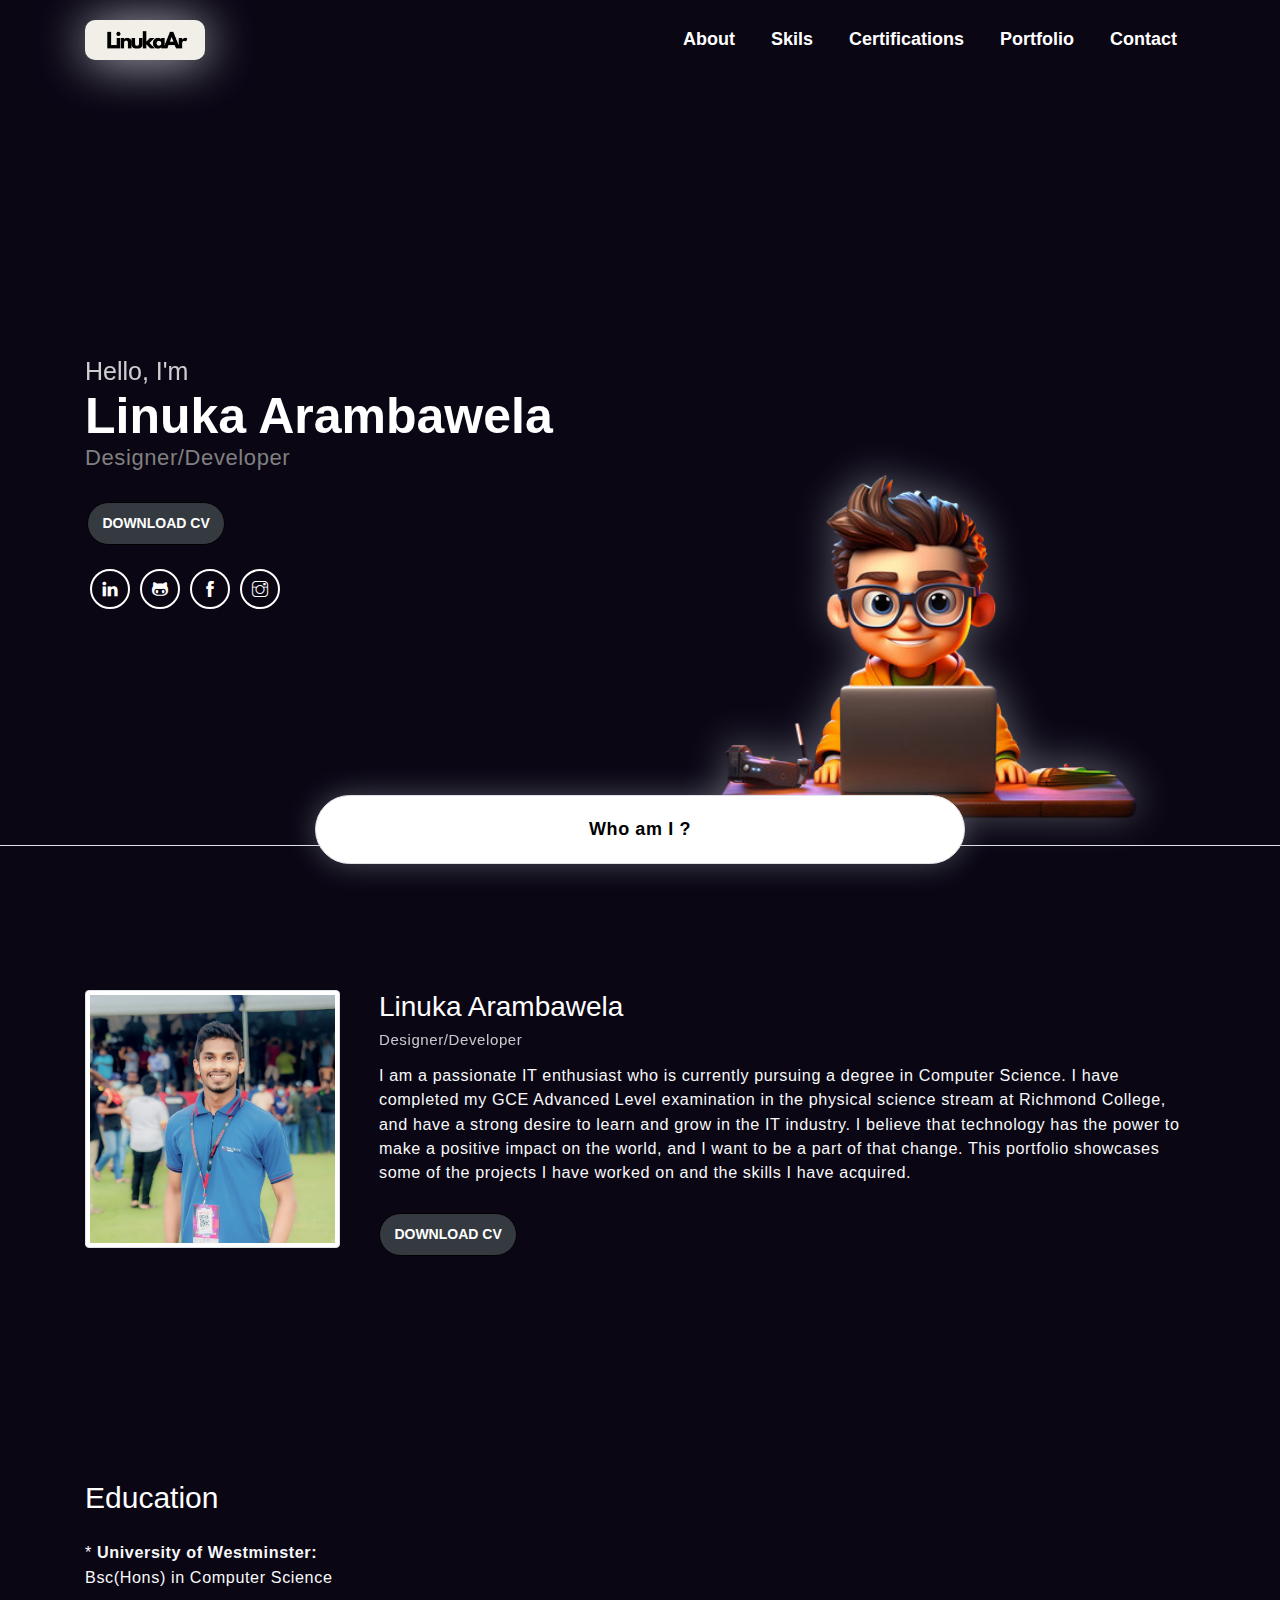
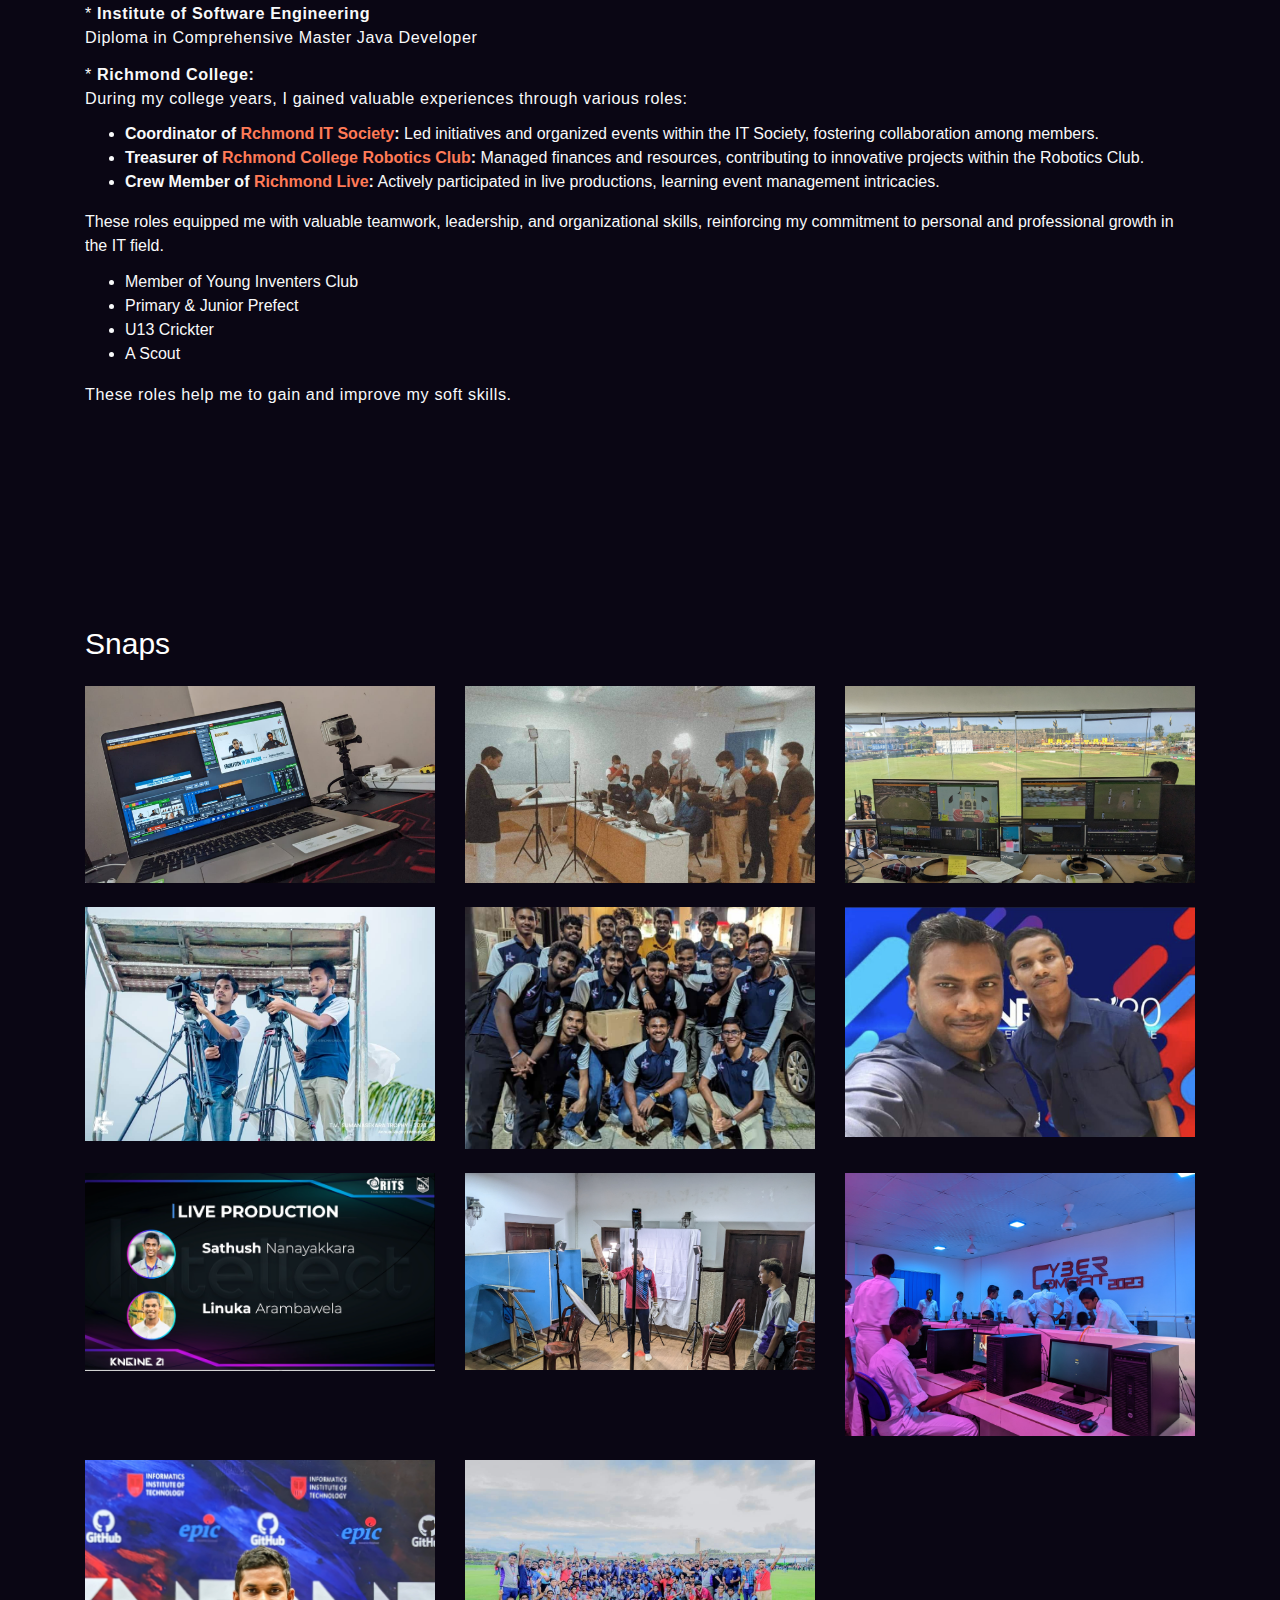
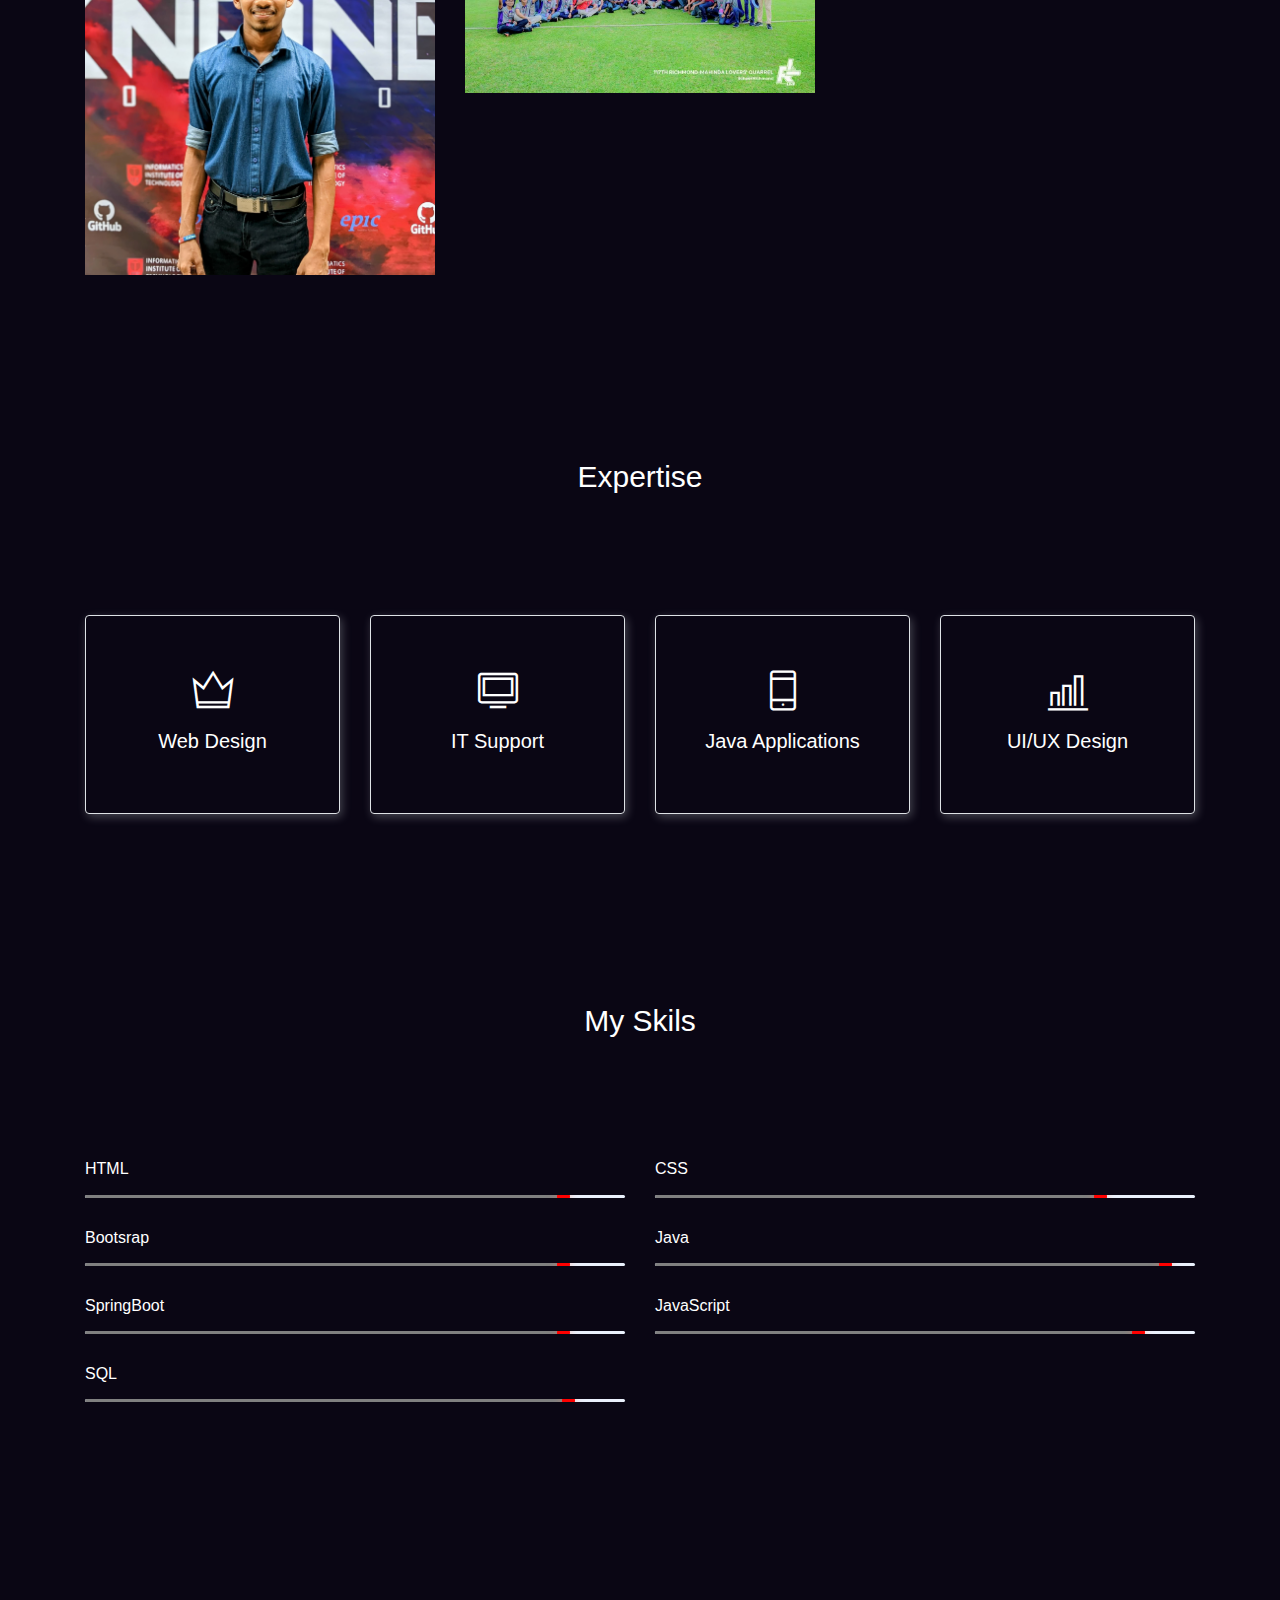
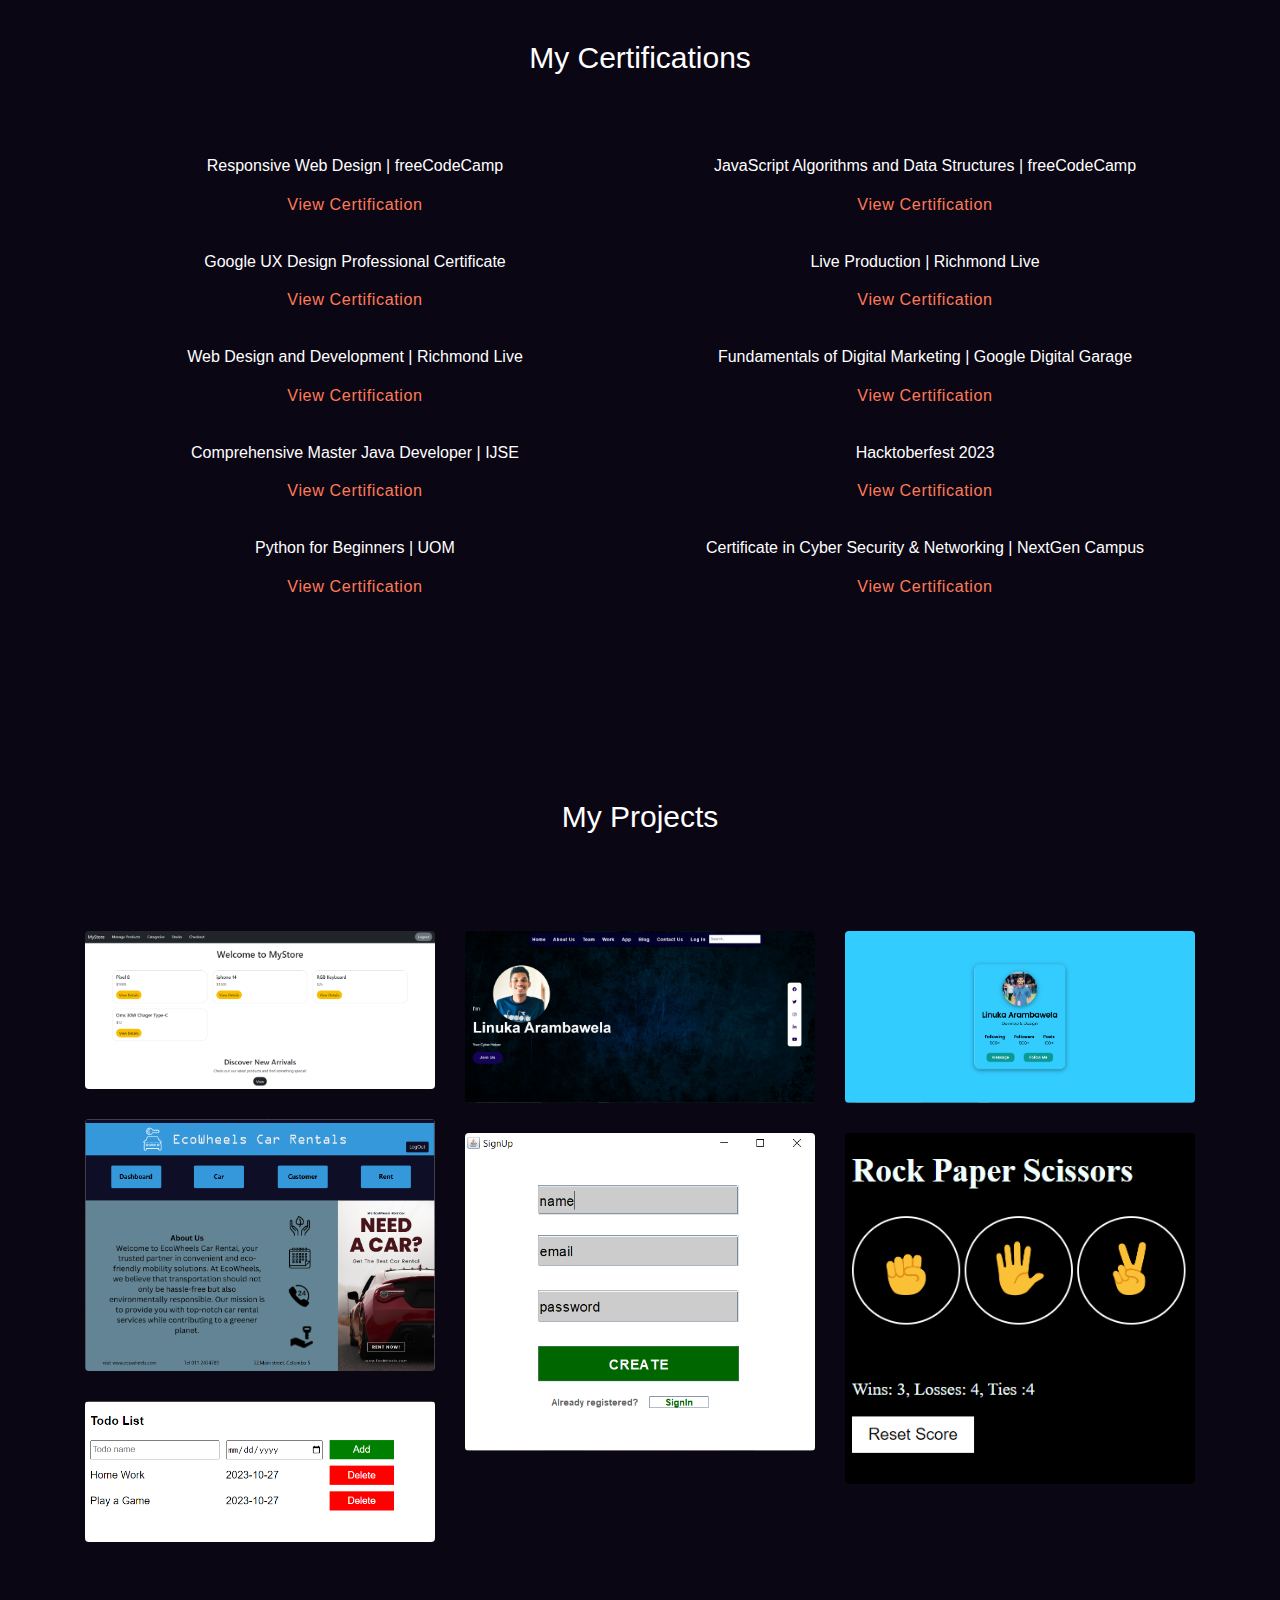
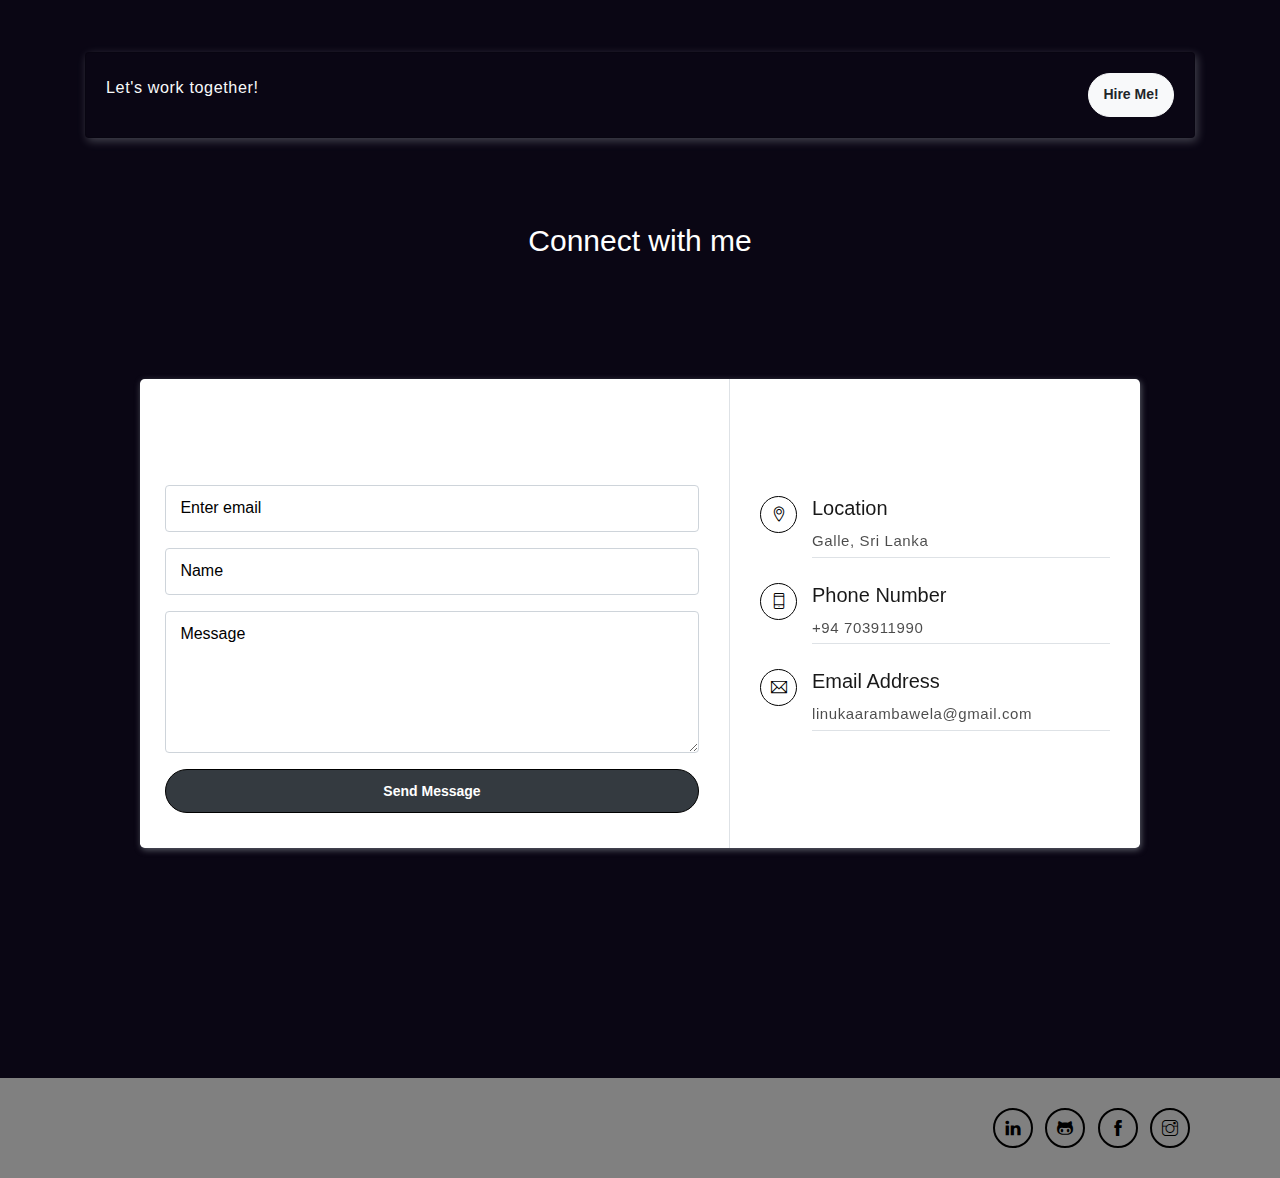
==== commit fed264ab: "education updated" ====
--- a/public_html/index.html
+++ b/public_html/index.html
@@ -2,14 +2,18 @@
 <html lang="en">
 <head>
 	<meta charset="utf-8">
-    <meta name="viewport" content="width=device-width, initial-scale=1, shrink-to-fit=no">
+    <meta name="viewport" content="width=device-width, initial-scale=1">
     <meta name="description" content="Start your development with Steller landing page.">
     <meta name="author" content="Devcrud">
-    <title>Steller Landing page | Free Bootstrap 4.1 landing page</title>
+    <title>Linuka Arambawela</title>
+    <link rel="icon" type="image/png" href="assets/imgs/favicon.png">
+   
     <!-- font icons -->
     <link rel="stylesheet" href="assets/vendors/themify-icons/css/themify-icons.css">
     <!-- Bootstrap + Steller main styles -->
-	<link rel="stylesheet" href="assets/css/steller.css">
+	<link rel="stylesheet" href="assets/css/styles.css">
+    <script async src="https://pagead2.googlesyndication.com/pagead/js/adsbygoogle.js?client=ca-pub-7383595511710576"
+     crossorigin="anonymous"></script>
 </head>
 <body data-spy="scroll" data-target=".navbar" data-offset="40" id="home">
 
@@ -23,15 +27,16 @@
 
             <div class="collapse navbar-collapse" id="navbarSupportedContent">
                 <ul class="navbar-nav ml-auto align-items-center">
-                    <li class="nav-item">
-                        <a class="nav-link" href="#home">Home</a>
-                    </li>
+                    
                     <li class="nav-item">
                         <a class="nav-link" href="#about">About</a>
                     </li>
                     <li class="nav-item">
-                        <a class="nav-link" href="#service">Service</a>
-                    </li>                   
+                        <a class="nav-link" href="#service">Skils</a>
+                    </li>      
+                    <li class="nav-item">
+                        <a class="nav-link" href="#certifications">Certifications</a>
+                    </li>               
                     <li class="nav-item">
                         <a class="nav-link" href="#portfolio">Portfolio</a>
                     </li>
@@ -50,31 +55,33 @@
             <div class="infos">
                 <h6 class="subtitle">Hello, I'm</h6>
                 <h6 class="title">Linuka Arambawela</h6>
-                <p>Designer/Developer</p>
+                <p class="position">Designer/Developer</p>
 
                 <div class="buttons pt-3">
-                    <button class="btn btn-primary rounded">HIRE ME</button>
-                    <button class="btn btn-dark rounded">DOWNLOAD CV</button>
+                     <!--<button class="btn btn-primary rounded" href="#contact">HIRE ME</button>-->
+                    <a class="btn btn-primary rounded shake" href="https://drive.google.com/drive/folders/1Fr4FEvTsbg78oJzoTCTcGbH58O8syNxW?usp=sharing" target="_blank">DOWNLOAD CV</a>
                 </div>      
 
                 <div class="socials mt-4">
-                    <a class="social-item" href="https://www.linkedin.com/in/linuka-arambawela" target="_blank"><i class="ti-linkedin"></i></a>
-                    <a class="social-item" href="https://github.com/LinukaAr" target="_blank"><i class="ti-github"></i></a>
-                    <a class="social-item" href="https://web.facebook.com/LinukaArambawela/" target="_blank"><i class="ti-facebook"></i></a>
-                    <a class="social-item" href="https://instagram.com/linuka_ar?igshid=OGQ5ZDc2ODk2ZA==" target="_blank"><i class="ti-instagram"></i></a>
+                    <a class="social-item-up" href="https://www.linkedin.com/in/linuka-arambawela" target="_blank"><i class="ti-linkedin"></i></a>
+                    <a class="social-item-up" href="https://github.com/LinukaAr" target="_blank"><i class="ti-github"></i></a>
+                    <a class="social-item-up" href="https://web.facebook.com/LinukaArambawela/" target="_blank"><i class="ti-facebook"></i></a>
+                    <a class="social-item-up" href="https://instagram.com/linuka_ar?igshid=OGQ5ZDc2ODk2ZA==" target="_blank"><i class="ti-instagram"></i></a>
                 </div>
             </div>              
             <div class="img-holder">
-                <img src="assets/imgs/boy.png" alt="">
+               
+                <img src="assets/imgs/bay1.png" alt="">
+               
             </div>      
         </div>  
 
       <!-- Header-widget -->
-         <div class="widget">
-            <div class="widget-item">
-                <p>Who am ?</p>
-            </div>
-        </div> 
+      <div class="widget">
+        <div class="widget-item">
+            <p>Who am I <span class="spin"></span></p>
+        </div>
+    </div>
     </header>
     <!-- End of Page Header -->
     
@@ -88,27 +95,142 @@
                 <div class="pl-md-4 col-md-9">
                     <h6 class="title">Linuka Arambawela</h6>
                     <p class="subtitle">Designer/Developer</p>
-                    <p>I am a passionate IT enthusiast who is currently pursuing a degree in Computer Science. I have completed my GCE Advanced Level examination in the physical science stream and have a strong desire to learn and grow in the IT industry. I believe that technology has the power to make a positive impact on the world, and I want to be a part of that change. This portfolio showcases some of the projects I have worked on and the skills I have acquired.</p>
-                    
-                    <button class="btn btn-primary rounded mt-3">DOWNLOAD CV</button>                   
+                    <p>I am a passionate IT enthusiast who is currently pursuing a degree in Computer Science. I have completed my GCE Advanced Level examination in the physical science stream at Richmond College, and have a strong desire to learn and grow in the IT industry. I believe that technology has the power to make a positive impact on the world, and I want to be a part of that change. This portfolio showcases some of the projects I have worked on and the skills I have acquired.</p>
+                    <a class="btn btn-primary rounded mt-3 shake" href="https://drive.google.com/drive/folders/1Fr4FEvTsbg78oJzoTCTcGbH58O8syNxW?usp=sharing" target="_blank">DOWNLOAD CV</a>                   
                 </div>
             </div>
         </div>
     </section>
+ <!-- Experience section -->
+ <section class="section text-light">
+    <div class="container text-left">
+        <div class="mt-4 experience"><br>
+            <h6 class="section-title mb-4">Education</h6>
+        <p>
+            * <strong section-title mb-4>University of Westminster:</strong><br>
+            Bsc(Hons) in Computer Science
+        </p>
+        <p>
+            * <strong section-title mb-4>Institute of Software Engineering</strong><br>
+              Diploma in Comprehensive Master Java Developer
+        </p>   
+        <p>
+            * <strong section-title mb-4>Richmond College:</strong><br>
+            During my college years, I gained valuable experiences through various roles:
+            <ul>
+                <li><strong>Coordinator of <a href="https://web.facebook.com/RITS.KNGINE/?_rdc=1&_rdr" target="_blank">Rchmond IT Society</a>:</strong> Led initiatives and organized events within the IT Society, fostering collaboration among members.</li>
+                <li><strong>Treasurer of <a href="https://web.facebook.com/richmondrobotics/?_rdc=1&_rdr" target="_blank">Rchmond College Robotics Club</a>:</strong> Managed finances and resources, contributing to innovative projects within the Robotics Club.</li>
+                <li><strong>Crew Member of <a href="https://www.richmondlive.lk/" target="_blank">Richmond Live</a>:</strong> Actively participated in live productions, learning event management intricacies.</li>
+            </ul>
+            These roles equipped me with valuable teamwork, leadership, and organizational skills, reinforcing my commitment to personal and professional growth in the IT field.
+        </p>
+        
+        <ul>
+            <li>Member of Young Inventers Club<strong></strong></li>
+            <li>Primary & Junior Prefect<strong></strong> </li>
+            <li>U13 Crickter<strong></strong> </li>
+            <li>A Scout<strong></strong> </li>
+        </ul>
+        <p>These roles help me to gain and improve my soft skills.</p>
+    </div>
+</div>
+</section>
+<!-- Snaps section -->
+<section class="section">
+    <div class="container">
+        <h6 class="section-title mt-5 mb-4">Snaps</h6>
+        
+
+        <div class="row">
+            <!-- Gallery items -->
+            <div class="col-md-4 mb-4">
+                <div class="gallery-item">
+                        <img src="assets/imgs/Slide/11.jpeg" class="img-fluid" alt="Image 1">
+                    
+                </div>
+            </div>
+            <div class="col-md-4 mb-4">
+                <div class="gallery-item">
+                        <img src="assets/imgs/Slide/2.jpeg" class="img-fluid" alt="Image 2">
+                   
+                </div>
+            </div>
+            <div class="col-md-4 mb-4">
+                <div class="gallery-item">
+                    
+                        <img src="assets/imgs/Slide/3.jpeg" class="img-fluid" alt="Image 3">
+                   
+                </div>
+            </div>
+            
+            <div class="col-md-4 mb-4">
+                <div class="gallery-item">
+                   
+                        <img src="assets/imgs/Slide/5.jpeg" class="img-fluid" alt="Image 2">
+                   
+                </div>
+            </div>
+            <div class="col-md-4 mb-4">
+                <div class="gallery-item">
+                   
+                        <img src="assets/imgs/Slide/6.jpeg" class="img-fluid" alt="Image 2">
+                    
+                </div>
+            </div>
+            <div class="col-md-4 mb-4">
+                <div class="gallery-item">
+                    
+                        <img src="assets/imgs/Slide/13.jpeg" class="img-fluid" alt="Image 2">
+                    
+                </div>
+            </div>
+            <div class="col-md-4 mb-4">
+                <div class="gallery-item">
+                   
+                        <img src="assets/imgs/Slide/8.PNG" class="img-fluid" alt="Image 2">
+                    
+                </div>
+            </div>
+            
+            <div class="col-md-4 mb-4">
+                <div class="gallery-item">
+                    
+                        <img src="assets/imgs/Slide/7.jpeg" class="img-fluid" alt="Image 2">
+                    
+                </div>
+            </div>
+            <div class="col-md-4 mb-4">
+                <div class="gallery-item">
+                        <img src="assets/imgs/Slide/12.jpeg" class="img-fluid" alt="Image 2">                    
+                </div>
+            </div>
+            <div class="col-md-4 mb-4">
+                <div class="gallery-item">                   
+                        <img src="assets/imgs/Slide/4.jpeg" class="img-fluid" alt="Image 2">                   
+                </div>
+            </div>
+            <div class="col-md-4 mb-4">
+                <div class="gallery-item">                   
+                        <img src="assets/imgs/Slide/14.jpeg" class="img-fluid" alt="Image 2">                   
+                </div>
+            </div>
+        </div>
+    </div>
+</section>
+
 
     <!-- Service section -->
     <section id="service" class="section">
         <div class="container text-center">
-            <h6 class="subtitle">Service</h6>
-            <h6 class="section-title mb-4">What I Do</h6>
-            <p class="mb-5 pb-4">Lorem ipsum dolor sit amet, consectetur adipisicing elit. In alias dignissimos. <br> rerum commodi corrupti, temporibus non quam.</p>
+            <h6 class="section-title mb-4">Expertise</h6>
+            <p class="mb-5 pb-4"><br></p><!--para-->
 
             <div class="row">
                 <div class="col-sm-6 col-md-3 mb-4">
                     <div class="custom-card card border">
                         <div class="card-body">
                             <i class="icon ti-crown"></i>
-                            <h5>UI/UX Design</h5>
+                            <h5 class="card-h5">Web Design</h5>
                         </div>
                     </div>
                 </div>
@@ -116,7 +238,7 @@
                     <div class="custom-card card border">
                         <div class="card-body">
                             <i class="icon ti-desktop"></i>
-                            <h5>Web Design</h5>
+                            <h5 class="card-h5">IT Support</h5>
                         </div>
                     </div>
                 </div>
@@ -124,7 +246,7 @@
                     <div class="custom-card card border">
                         <div class="card-body">
                             <i class="icon ti-mobile"></i>
-                            <h5>App Design</h5>
+                            <h5 class="card-h5">Java Applications</h5>
                         </div>
                     </div>
                 </div>
@@ -132,7 +254,7 @@
                     <div class="custom-card card border">
                         <div class="card-body">
                             <i class="icon ti-bar-chart"></i>
-                            <h5>SEO</h5>
+                            <h5 class="card-h5">UI/UX Design</h5>
                         </div>
                     </div>
                 </div>
@@ -142,112 +264,192 @@
     <!-- End of Sectoin -->
 
     <!-- Skills section -->
-    <section class="section">
+    <section class="section" id="skills">
         <div class="container text-center">
-            <h6 class="subtitle">Skills</h6>
-            <h6 class="section-title mb-4">Why Choose me</h6>
-            <p class="mb-5 pb-4">Lorem ipsum dolor sit amet, consectetur adipisicing elit. In alias dignissimos. <br> rerum commodi corrupti, temporibus non quam.</p>
+            <h6 class="subtitle"></h6>
+            <h6 class="section-title mb-4">My Skils</h6>
+            <p class="mb-5 pb-4"> <br> </p>
 
             <div class="row text-left">
                 <div class="col-sm-6">
-                    <h6 class="mb-3">Photoshop</h6>
+                    <h6 class="mb-3">HTML</h6>
                     <div class="progress">
                         <div class="progress-bar bg-primary" role="progressbar" style="width: 89%;" aria-valuenow="25" aria-valuemin="0" aria-valuemax="100"><span>89%</span></div>
                     </div>
                 </div>
                 <div class="col-sm-6">
-                    <h6 class="mb-3">Web Design</h6>
+                    <h6 class="mb-3">CSS</h6>
                     <div class="progress">
                         <div class="progress-bar bg-primary" role="progressbar" style="width: 83%;" aria-valuenow="25" aria-valuemin="0" aria-valuemax="100"><span>83%</span></div>
                     </div>
                 </div>
                 <div class="col-sm-6">
-                    <h6 class="mb-3">App Design</h6>
+                    <h6 class="mb-3">Bootsrap</h6>
+                    <div class="progress">
+                        <div class="progress-bar bg-primary" role="progressbar" style="width: 89%;" aria-valuenow="25" aria-valuemin="0" aria-valuemax="100"><span>89%</span></div>
+                    </div>
+                </div>
+                <div class="col-sm-6">
+                    <h6 class="mb-3">Java</h6>
                     <div class="progress">
                         <div class="progress-bar bg-primary" role="progressbar" style="width: 95%;" aria-valuenow="25" aria-valuemin="0" aria-valuemax="100"><span>95%</span></div>
                     </div>
                 </div>
                 <div class="col-sm-6">
-                    <h6 class="mb-3">SEO</h6>
+                    <h6 class="mb-3">SpringBoot</h6>
+                    <div class="progress">
+                        <div class="progress-bar bg-primary" role="progressbar" style="width: 89%;" aria-valuenow="25" aria-valuemin="0" aria-valuemax="100"><span>89%</span></div>
+                    </div>
+                </div>
+                <div class="col-sm-6">
+                    <h6 class="mb-3">JavaScript</h6>
                     <div class="progress">
                         <div class="progress-bar bg-primary" role="progressbar" style="width: 90%;" aria-valuenow="25" aria-valuemin="0" aria-valuemax="100"><span>90%</span></div>
                     </div>
                 </div>
+                <div class="col-sm-6">
+                    <h6 class="mb-3">SQL</h6>
+                    <div class="progress">
+                        <div class="progress-bar bg-primary" role="progressbar" style="width: 90%;" aria-valuenow="25" aria-valuemin="0" aria-valuemax="100"><span>90%</span></div>
+                    </div>
+                </div>
             </div>  
         </div>
     </section>
+        <section class="section" id="certifications">
+            <div class="container text-center">
+                <h6 class="subtitle"></h6>
+                <h6 class="section-title mt-5 mb-4">My Certifications</h6>
+                <p class="mb-4 pb-2"> <br> </p>
+        
+                <div class="row text-center">
+                    <div class="col-sm-6 mb-4">
+                        <h6 class="mb-3">Responsive Web Design | freeCodeCamp</h6>
+                        <p><a href="https://freecodecamp.org/certification/fccccd656dd-fffc-4c38-a6bf-6c93ce09e265/responsive-web-design" target="_blank">View Certification</a></p>
+                    </div>
+                    <div class="col-sm-6 mb-4">
+                        <h6 class="mb-3">JavaScript Algorithms and Data Structures | freeCodeCamp</h6>
+                        <p><a href="https://www.freecodecamp.org/certification/fccccd656dd-fffc-4c38-a6bf-6c93ce09e265/javascript-algorithms-and-data-structures" target="_blank">View Certification</a></p>
+                    </div>
+                    <div class="col-sm-6 mb-4">
+                        <h6 class="mb-3 ">Google UX Design Professional Certificate</h6>
+                        <p><a href="https://coursera.org/share/1cb80b1ecdb0bca02c767bb7b1ba7293" target="_blank">View Certification</a></p>
+                    </div>
+                    <div class="col-sm-6 mb-4">
+                        <h6 class="mb-3">Live Production | Richmond Live</h6>
+                        <p><a href="https://academy.richmondlive.lk/profile/uVPlZtYtneaVyN0ky2u3IIRRBw22" target="_blank">View Certification</a></p>
+                    </div>
+                    <div class="col-sm-6 mb-4">
+                        <h6 class="mb-3">Web Design and Development | Richmond Live</h6>
+                        <p><a href="https://academy.richmondlive.lk/profile/uVPlZtYtneaVyN0ky2u3IIRRBw22" target="_blank">View Certification</a></p>
+                    </div>
+                    <div class="col-sm-6 mb-4">
+                        <h6 class="mb-3">Fundamentals of Digital Marketing | Google Digital Garage</h6>
+                        <p><a href="https://drive.google.com/file/d/1YNhygOhqp-UpskluJ9wSlVKd7VAp6TAa/view?usp=sharing" target="_blank">View Certification</a></p>
+                    </div>
+                    <div class="col-sm-6 mb-4">
+                        <h6 class="mb-3">Comprehensive Master Java Developer | IJSE</h6>
+                        <p><a href="#" target="_blank">View Certification</a></p>
+                    </div>
+                    <div class="col-sm-6 mb-4">
+                        <h6 class="mb-3">Hacktoberfest 2023</h6>
+                        <p><a href="https://drive.google.com/file/d/1MPyviksWj-cdRIONnGIoNkeqoJJxrUTr/view?usp=sharing" target="_blank">View Certification</a></p>
+                    </div>
+                    <div class="col-sm-6 mb-4">
+                        <h6 class="mb-3">Python for Beginners | UOM</h6>
+                        <p><a href="https://drive.google.com/file/d/1T5rgGOEritQXkcXWgsg6unl6GsxW91hJ/view?usp=sharing" target="_blank">View Certification</a></p>
+                    </div>
+                    <div class="col-sm-6 mb-4">
+                        <h6 class="mb-3">Certificate in Cyber Security & Networking | NextGen Campus</h6>
+                        <p><a href="https://drive.google.com/file/d/1FxKrm8GOjyGVpESYu_Ea98I-J1Bag5UB/view?usp=sharing" target="_blank">View Certification</a></p>
+                    </div>
+                </div>
+            </div>
+        </section>
+        
     <!-- End of Skills sections -->
 
     <!-- Portfolio section -->
     <section id="portfolio" class="section">
         <div class="container text-center">
-            <h6 class="subtitle">Portfolio</h6>
-            <h6 class="section-title mb-4">Check My Wonderful Works</h6>
-            <p class="mb-5 pb-4">Lorem ipsum dolor sit amet, consectetur adipisicing elit. In alias dignissimos. <br> rerum commodi corrupti, temporibus non quam.</p>
+            <h6 class="subtitle"></h6>
+            <h6 class="section-title mb-4">My Projects</h6>
+            <p class="mb-5 pb-4"></p>
 
             <div class="row">
                 <div class="col-sm-4">
                     <div class="img-wrapper">
-                        <img src="assets/imgs/folio-1.jpg" alt="">
+                        <img src="assets/imgs/Mystore/1.png" alt="">
                         <div class="overlay">
                             <div class="overlay-infos">
-                                <h5>Project Title</h5>
-                                <a href="javascript:void(0)"><i class="ti-zoom-in"></i></a>
-                                <a href="javascript:void(0)"><i class="ti-link"></i></a>
+                                <h5>Online Store| ReactJs|SpringBoot</h5>
+                                <a href="assets/imgs/Mystore/1.png" target="_blank"><i class="ti-zoom-in"></i></a>
+                                <a href="https://github.com/LinukaAr/MyStore-React" target="_blank">FE</a>
+                                <a href="https://github.com/LinukaAr/MyStore-Springboot" target="_blank">BE</a>
+                            </div>                              
+                        </div>
+                    </div>      
+                    <div class="img-wrapper">
+                        <img src="assets/imgs/carSale/carSale1.png" alt="">
+                        <div class="overlay">
+                            <div class="overlay-infos" data-link="">
+                                <h5>Rent a Car Java App</h5>
+                                <a href="assets/imgs/carSale/carSale1.png" target="_blank"><i class="ti-zoom-in"></i></a>
+                                <a href="https://github.com/LinukaAr/Rent-A-Car" target="_blank"><i class="ti-link"></i></a>
                             </div>  
                         </div>
                     </div>
                     <div class="img-wrapper">
-                        <img src="assets/imgs/folio-2.jpg" alt="">
+                        <img src="assets/imgs/toDolist/Untitled.png" alt="">
                         <div class="overlay">
                             <div class="overlay-infos">
-                                <h5>Project Title</h5>
-                                <a href="javascript:void(0)"><i class="ti-zoom-in"></i></a>
-                                <a href="javascript:void(0)"><i class="ti-link"></i></a>
+                                <h5>To Do List</h5>
+                                <a href="assets/imgs/toDolist/Untitled.png" target="_blank"><i class="ti-zoom-in"></i></a>
+                                <a href="https://github.com/LinukaAr/Todo-List" target="_blank"><i class="ti-link"></i></a>
                             </div>                              
                         </div>
                     </div>                  
                 </div>
                 <div class="col-sm-4">
                     <div class="img-wrapper">
-                        <img src="assets/imgs/folio-3.jpg" alt="">
+                        <img src="assets/imgs/portfolio/portforlio.png" alt="">
                         <div class="overlay">
                             <div class="overlay-infos">
-                                <h5>Project Title</h5>
-                                <a href="javascript:void(0)"><i class="ti-zoom-in"></i></a>
-                                <a href="javascript:void(0)"><i class="ti-link"></i></a>
+                                <h5>Simple Protfolio</h5>
+                                <a href="assets/imgs/portfolio/portforlio.png" target="_blank"><i class="ti-zoom-in"></i></a>
+                                <a href="https://github.com/LinukaAr/Linukatest" target="_blank"><i class="ti-link"></i></a>
                             </div>  
                         </div>
                     </div>
                     <div class="img-wrapper">
-                        <img src="assets/imgs/folio-4.jpg" alt="">
+                        <img src="assets/imgs/loginSignUp/1.png" alt="">
                         <div class="overlay">
                             <div class="overlay-infos">
-                                <h5>Project Title</h5>
-                                <a href="javascript:void(0)"><i class="ti-zoom-in"></i></a>
-                                <a href="javascript:void(0)"><i class="ti-link"></i></a>
+                                <h5>Java Swing Login/SignUp</h5>
+                                <a href="assets/imgs/loginSignUp/1.png" target="_blank"><i class="ti-zoom-in"></i></a>
+                                <a href="https://github.com/LinukaAr/Java-LoginAndSignUp" target="_blank"><i class="ti-link"></i></a>
                             </div>                              
                         </div>
                     </div>                  
                 </div>
                 <div class="col-sm-4">
                     <div class="img-wrapper">
-                        <img src="assets/imgs/folio-5.jpg" alt="">
+                        <img src="assets/imgs/profleCard/1.png" alt="">
                         <div class="overlay">
                             <div class="overlay-infos">
-                                <h5>Project Title</h5>
-                                <a href="javascript:void(0)"><i class="ti-zoom-in"></i></a>
-                                <a href="javascript:void(0)"><i class="ti-link"></i></a>
+                                <h5>CSS Profile Card</h5>
+                                <a href="assets/imgs/profleCard/1.png" target="_blank"><i class="ti-zoom-in"></i></a>
+                                <a href="https://github.com/LinukaAr/Profile_Card" target="_blank"><i class="ti-link"></i></a>
                             </div>  
                         </div>
                     </div>
                     <div class="img-wrapper">
-                        <img src="assets/imgs/folio-6.jpg" alt="">
+                        <img src="assets/imgs/rockpaper.png" alt="">
                         <div class="overlay">
                             <div class="overlay-infos">
-                                <h5>Project Title</h5>
-                                <a href="javascript:void(0)"><i class="ti-zoom-in"></i></a>
-                                <a href="javascript:void(0)"><i class="ti-link"></i></a>
+                                <h5>Rock Paper Scissors JavaScript</h5>
+                                <a href="assets/imgs/rockpaper.png" target="_blank"><i class="ti-zoom-in"></i></a>
+                                <a href="https://github.com/LinukaAr/rock-paper-scissors-js" target="_blank"><i class="ti-link"></i></a>
                             </div>                              
                         </div>
                     </div>                  
@@ -257,23 +459,19 @@
         </div>
     </section>
     <!-- End of portfolio section -->
-
-   
-
-  
 
     <!-- Hire me section -->
     <section class="bg-gray p-0 section">
         <div class="container">
-            <div class="card bg-primary">
+            <div class="card ">
                 <div class="card-body text-light">
                     <div class="row align-items-center">
                         <div class="col-sm-9 text-center text-sm-left">
-                            <h5 class="mt-3">Hire Me For Your Project</h5>
-                            <p class="mb-3">Accusantium labore nostrum similique quisquam.</p>
+                          <!--<p class="mb-3">Hire Me For Your Project</p>-->  
+                            <p class="mb-3">Let's work together!</p>
                         </div>
                         <div class="col-sm-3 text-center text-sm-right">
-                            <button class="btn btn-light rounded">Hire Me!</button>
+                            <a class="btn btn-light rounded" href="#contact">Hire Me!</a>
                         </div>
                     </div>
                 </div> 
@@ -285,24 +483,27 @@
     <!-- Contact Section -->
     <section id="contact" class="position-relative section">
         <div class="container text-center">
-            <h6 class="subtitle">Contact</h6>
-            <h6 class="section-title mb-4">Get In Touch With Me</h6>
-            <p class="mb-5 pb-4">Lorem ipsum dolor sit amet, consectetur adipisicing elit. In alias dignissimos. <br> rerum commodi corrupti, temporibus non quam.</p>
+            <h6 class="subtitle"></h6>
+            <h6 class="section-title mb-4">Connect with me</h6>
+            <p class="mb-5 pb-4"> <br></p>
 
             <div class="contact text-left">
                 <div class="form">
-                    <h6 class="subtitle">Available 24/7</h6>
+                    <h6 class="subtitle"></h6>
                     <h6 class="section-title mb-4">Get In Touch</h6>
-                    <form>
+                    
+                    <form action="https://formsubmit.co/linukaarambawela@gmail.com" method="POST">
                         <div class="form-group">
-                            <input type="email" class="form-control" id="exampleInputEmail1" aria-describedby="emailHelp" placeholder="Enter email" required>
+                            <input name="email"  type="email" class="form-control" id="email" aria-describedby="emailHelp" placeholder="Enter email" required>
                         </div>
                         <div class="form-group">
-                            <input type="password" class="form-control" id="exampleInputPassword1" placeholder="Password" required>
+                            <input name="name"  type="text" class="form-control" id="name" placeholder="Name" required>
                         </div>
                         <div class="form-group">
-                            <textarea name="contact-message" id="" cols="30" rows="5" class="form-control" placeholder="Message"></textarea>
-                        </div>
+                            <textarea name="message" id="message" cols="30" rows="5" class="form-control" placeholder="Message"></textarea>
+                        </div>
+                        <input type="hidden" name="_next" value="http://linukaarambawela.me/thankyou.html">
+                        <input type="hidden" name="_captcha" value="false">
                         <button type="submit" class="btn btn-primary btn-block rounded w-lg">Send Message</button>
                     </form>
                 </div>
@@ -311,21 +512,21 @@
                         <i class="ti-location-pin"></i>
                         <div class="">
                             <h5>Location</h5>
-                            <p> 12345 Fake ST NoWhere AB Country</p>
+                            <p class="details"> Galle, Sri Lanka</p>
                         </div>                          
                     </div>
                     <div class="item">
                         <i class="ti-mobile"></i>
                         <div>
                             <h5>Phone Number</h5>
-                            <p>(123) 456-7890</p>
+                            <p class="details">+94 703911990</p>
                         </div>                          
                     </div>
                     <div class="item">
                         <i class="ti-email"></i>
                         <div class="mb-0">
                             <h5>Email Address</h5>
-                            <p>info@website.com</p>
+                            <p  class="details">linukaarambawela@gmail.com</p>
                         </div>
                     </div>
                 </div>                  
@@ -340,7 +541,7 @@
         <div class="container">
             <div class="row align-items-center">
                 <div class="col-sm-6">
-                    <p>Copyright <script>document.write(new Date().getFullYear())</script> &copy; <a href="http://www.devcrud.com" target="_blank">DevCRUD</a></p>
+                
                 </div>
                 <div class="col-sm-6">
                     <div class="socials">
@@ -355,6 +556,9 @@
     </footer> 
     <!-- End of page footer -->
 	
+    <!-- ... TestL ... -->
+    
+    
 	<!-- core  -->
     <script src="assets/vendors/jquery/jquery-3.4.1.js"></script>
     <script src="assets/vendors/bootstrap/bootstrap.bundle.js"></script>
@@ -363,6 +567,7 @@
 
     <!-- steller js -->
     <script src="assets/js/steller.js"></script>
-
+    <script src=" https://smtpjs.com/v3/smtp.js"></script>
+    
 </body>
 </html>
--- a/public_html/assets/css/styles.css
+++ b/public_html/assets/css/styles.css
@@ -0,0 +1,10554 @@
+
+:root {
+  --blue: #79A9F5;
+  --indigo: #C45F90;
+  --purple: #A16AE8;
+  --pink: #FC8BC0;
+  --red: #F85C70;
+  --orange: #FF8882;
+  --yellow: #FAD02C;
+  --green: #A3C14A;
+  --teal: #20c997;
+  --cyan: #47D8E0;
+  --white: #fff;
+  --gray: #6c757d;
+  --gray-dark: #343a40;
+  --primary: #ff7a57;
+  --secondary: #6c757d;
+  --success: #A3C14A;
+  --info: #47D8E0;
+  --warning: #FAD02C;
+  --danger: #F85C70;
+  --light: #f8f9fa;
+  --dark: #343a40;
+  --breakpoint-xs: 0;
+  --breakpoint-sm: 576px;
+  --breakpoint-md: 768px;
+  --breakpoint-lg: 992px;
+  --breakpoint-xl: 1200px;
+  --font-family-sans-serif: -apple-system, BlinkMacSystemFont, "Segoe UI", Roboto, "Helvetica Neue", Arial, "Noto Sans", sans-serif, "Apple Color Emoji", "Segoe UI Emoji", "Segoe UI Symbol", "Noto Color Emoji";
+  --font-family-monospace: SFMono-Regular, Menlo, Monaco, Consolas, "Liberation Mono", "Courier New", monospace;
+}
+
+*,
+*::before,
+*::after {
+  box-sizing: border-box;
+}
+
+html {
+  font-family: sans-serif;
+  line-height: 1.15;
+  -webkit-text-size-adjust: 100%;
+  -webkit-tap-highlight-color: rgba(0, 0, 0, 0);
+}
+
+article, aside, figcaption, figure, footer, header, hgroup, main, nav, section {
+  display: block;
+}
+
+body {
+  margin: 0;
+  font-family: -apple-system, BlinkMacSystemFont, "Segoe UI", Roboto, "Helvetica Neue", Arial, "Noto Sans", sans-serif, "Apple Color Emoji", "Segoe UI Emoji", "Segoe UI Symbol", "Noto Color Emoji";
+  font-size: 1rem;
+  font-weight: 400;
+  line-height: 1.5;
+  color: var(--light);
+  text-align: left;
+  background-color:#0a0614;
+}
+
+.navbar {
+  background-color: #0a0614;
+}
+/* Add motion effect to images in gallery-item on hover */
+.gallery-item {
+  position: relative;
+  overflow: hidden;
+}
+
+.gallery-item img {
+  transition: transform 0.3s ease-out;
+}
+
+.gallery-item:hover img {
+  transform: scale(1.1);
+}
+
+[tabindex="-1"]:focus {
+  outline: 0 !important;
+}
+
+hr {
+  box-sizing: content-box;
+  height: 0;
+  overflow: visible;
+}
+.position{
+  color: gray;
+}
+h6{
+  color: white;
+  margin-top: 0;
+  margin-bottom: 0.5rem;
+}
+.card-h5{
+  color:white;
+}
+
+h1, h2, h3, h4, h5, .details {
+  color: black;
+  margin-top: 0;
+  margin-bottom: 0.5rem;
+}
+.details {
+  color: black;
+  }
+p {
+  margin-top: 0;
+  margin-bottom: 1rem;
+}
+
+abbr[title],
+abbr[data-original-title] {
+  text-decoration: underline;
+  -webkit-text-decoration: underline dotted;
+          text-decoration: underline dotted;
+  cursor: help;
+  border-bottom: 0;
+  -webkit-text-decoration-skip-ink: none;
+          text-decoration-skip-ink: none;
+}
+
+address {
+  margin-bottom: 1rem;
+  font-style: normal;
+  line-height: inherit;
+}
+
+ol,
+ul,
+dl {
+  margin-top: 0;
+  margin-bottom: 1rem;
+}
+
+ol ol,
+ul ul,
+ol ul,
+ul ol {
+  margin-bottom: 0;
+}
+
+dt {
+  font-weight: 700;
+}
+
+dd {
+  margin-bottom: .5rem;
+  margin-left: 0;
+}
+
+blockquote {
+  margin: 0 0 1rem;
+}
+
+b,
+strong {
+  font-weight: bolder;
+}
+
+small {
+  font-size: 80%;
+}
+
+sub,
+sup {
+  position: relative;
+  font-size: 75%;
+  line-height: 0;
+  vertical-align: baseline;
+}
+
+sub {
+  bottom: -.25em;
+}
+
+sup {
+  top: -.5em;
+}
+
+a {
+  color: var(--primary);
+  text-decoration: none;
+  background-color: transparent;
+ 
+}
+
+a:hover {
+  color: var(--secondary);
+  
+}
+
+a:not([href]):not([tabindex]) {
+  color: inherit;
+  text-decoration: none;
+}
+
+a:not([href]):not([tabindex]):hover, a:not([href]):not([tabindex]):focus {
+  color: inherit;
+  text-decoration: none;
+}
+
+a:not([href]):not([tabindex]):focus {
+  outline: 0;
+}
+
+pre,
+code,
+kbd,
+samp {
+  font-family: SFMono-Regular, Menlo, Monaco, Consolas, "Liberation Mono", "Courier New", monospace;
+  font-size: 1em;
+}
+
+pre {
+  margin-top: 0;
+  margin-bottom: 1rem;
+  overflow: auto;
+}
+
+figure {
+  margin: 0 0 1rem;
+}
+
+img {
+  vertical-align: middle;
+  border-style: none;
+}
+.subtitle{
+  font-size: 90px;
+}
+svg {
+  overflow: hidden;
+  vertical-align: middle;
+}
+
+table {
+  border-collapse: collapse;
+}
+
+caption {
+  padding-top: 0.75rem;
+  padding-bottom: 0.75rem;
+  color: #6c757d;
+  text-align: left;
+  caption-side: bottom;
+}
+
+th {
+  text-align: inherit;
+}
+
+label {
+  display: inline-block;
+  margin-bottom: 0.5rem;
+}
+
+button {
+  border-radius: 0;
+}
+
+button:focus {
+  outline: 1px dotted;
+  outline: 5px auto white;
+}
+
+input,
+button,
+select,
+optgroup,
+textarea {
+  margin: 0;
+  font-family: inherit;
+  font-size: inherit;
+  line-height: inherit;
+}
+
+button,
+input {
+  overflow: visible;
+}
+.page-footer .socials .social-item .copyright{
+  color: var(--gray); 
+}
+
+button,
+select {
+  text-transform: none;
+}
+
+.shake {
+  animation: shake 2s infinite;
+}
+
+@keyframes shake {
+  0% {
+      transform: translateX(0);
+  }
+  25% {
+      transform: translateX(-5px);
+  }
+  50% {
+      transform: translateX(5px);
+  }
+  75% {
+      transform: translateX(-5px);
+  }
+  100% {
+      transform: translateX(5px);
+  }
+}
+
+select {
+  word-wrap: normal;
+}
+
+button,
+[type="button"],
+[type="reset"],
+[type="submit"] {
+  -webkit-appearance: button;
+}
+
+button:not(:disabled),
+[type="button"]:not(:disabled),
+[type="reset"]:not(:disabled),
+[type="submit"]:not(:disabled) {
+  cursor: pointer;
+}
+
+button::-moz-focus-inner,
+[type="button"]::-moz-focus-inner,
+[type="reset"]::-moz-focus-inner,
+[type="submit"]::-moz-focus-inner {
+  padding: 0;
+  border-style: none;
+}
+
+input[type="radio"],
+input[type="checkbox"] {
+  box-sizing: border-box;
+  padding: 0;
+}
+
+input[type="date"],
+input[type="time"],
+input[type="datetime-local"],
+input[type="month"] {
+  -webkit-appearance: listbox;
+}
+
+textarea {
+  overflow: auto;
+  resize: vertical;
+}
+
+fieldset {
+  min-width: 0;
+  padding: 0;
+  margin: 0;
+  border: 0;
+}
+
+legend {
+  display: block;
+  width: 100%;
+  max-width: 100%;
+  padding: 0;
+  margin-bottom: .5rem;
+  font-size: 1.5rem;
+  line-height: inherit;
+  color: inherit;
+  white-space: normal;
+}
+
+progress {
+  vertical-align: baseline;
+}
+
+[type="number"]::-webkit-inner-spin-button,
+[type="number"]::-webkit-outer-spin-button {
+  height: auto;
+}
+
+[type="search"] {
+  outline-offset: -2px;
+  -webkit-appearance: none;
+}
+
+[type="search"]::-webkit-search-decoration {
+  -webkit-appearance: none;
+}
+
+::-webkit-file-upload-button {
+  font: inherit;
+  -webkit-appearance: button;
+}
+
+output {
+  display: inline-block;
+}
+
+summary {
+  display: list-item;
+  cursor: pointer;
+}
+
+template {
+  display: none;
+}
+
+[hidden] {
+  display: none !important;
+}
+
+h1, h2, h3, h4, h5, h6,
+.h1, .h2, .h3, .h4, .h5, .h6 {
+  margin-bottom: 0.5rem;
+  font-weight: 500;
+  line-height: 1.2;
+}
+
+h1, .h1 {
+  font-size: 2.5rem;
+}
+
+h2, .h2 {
+  font-size: 2rem;
+}
+
+h3, .h3 {
+  font-size: 1.75rem;
+}
+
+h4, .h4 {
+  font-size: 1.5rem;
+}
+
+h5, .h5 {
+  font-size: 1.25rem;
+}
+
+h6, .h6 {
+  font-size: 1rem;
+}
+
+.lead {
+  font-size: 1.25rem;
+  font-weight: 300;
+}
+
+.display-1 {
+  font-size: 6rem;
+  font-weight: 300;
+  line-height: 1.2;
+}
+
+.display-2 {
+  font-size: 5.5rem;
+  font-weight: 300;
+  line-height: 1.2;
+}
+
+.display-3 {
+  font-size: 4.5rem;
+  font-weight: 300;
+  line-height: 1.2;
+}
+
+.display-4 {
+  font-size: 3.5rem;
+  font-weight: 300;
+  line-height: 1.2;
+}
+
+hr {
+  margin-top: 1rem;
+  margin-bottom: 1rem;
+  border: 0;
+  border-top: 1px solid rgba(0, 0, 0, 0.1);
+}
+
+small,
+.small {
+  font-size: 80%;
+  font-weight: 400;
+}
+
+mark,
+.mark {
+  padding: 0.2em;
+  background-color: #fcf8e3;
+}
+
+.list-unstyled {
+  padding-left: 0;
+  list-style: none;
+}
+
+.list-inline {
+  padding-left: 0;
+  list-style: none;
+}
+
+.list-inline-item {
+  display: inline-block;
+}
+
+.list-inline-item:not(:last-child) {
+  margin-right: 0.5rem;
+}
+
+.initialism {
+  font-size: 90%;
+  text-transform: uppercase;
+}
+
+.blockquote {
+  margin-bottom: 1rem;
+  font-size: 1.25rem;
+}
+
+.blockquote-footer {
+  display: block;
+  font-size: 80%;
+  color: #6c757d;
+}
+
+.blockquote-footer::before {
+  content: "\2014\00A0";
+}
+
+.img-fluid {
+  max-width: 100%;
+  height: auto;
+}
+
+.img-thumbnail {
+  padding: 0.25rem;
+  background-color: #fff;
+  border: 1px solid #dee2e6;
+  border-radius: 0.25rem;
+  max-width: 100%;
+  height: auto;
+}
+
+.figure {
+  display: inline-block;
+}
+
+.figure-img {
+  margin-bottom: 0.5rem;
+  line-height: 1;
+}
+
+.figure-caption {
+  font-size: 90%;
+  color: #6c757d;
+}
+
+code {
+  font-size: 87.5%;
+  color: #FC8BC0;
+  word-break: break-word;
+}
+
+a > code {
+  color: inherit;
+}
+
+kbd {
+  padding: 0.2rem 0.4rem;
+  font-size: 87.5%;
+  color: #fff;
+  background-color: #212529;
+  border-radius: 0.2rem;
+}
+
+kbd kbd {
+  padding: 0;
+  font-size: 100%;
+  font-weight: 700;
+}
+
+pre {
+  display: block;
+  font-size: 87.5%;
+  color: #495057;
+}
+
+pre code {
+  font-size: inherit;
+  color: inherit;
+  word-break: normal;
+}
+
+.pre-scrollable {
+  max-height: 340px;
+  overflow-y: scroll;
+}
+
+.container {
+  width: 100%;
+  padding-right: 15px;
+  padding-left: 15px;
+  margin-right: auto;  
+  margin-left: auto;
+}
+
+@media (min-width: 576px) {
+  .container {
+    max-width: 500px;
+  }
+}
+
+@media (min-width: 768px) {
+  .container {
+    max-width: 720px;
+  }
+}
+
+@media (min-width: 992px) {
+  .container {
+    max-width: 960px;
+  }
+}
+
+@media (min-width: 1200px) {
+  .container {
+    max-width: 1140px;
+  }
+}
+
+.container-fluid {
+  width: 100%;
+  padding-right: 15px;
+  padding-left: 15px;
+  margin-right: auto;
+  margin-left: auto;
+}
+
+.row {
+  display: -webkit-box;
+  display: -webkit-flex;
+  display: -ms-flexbox;
+  display: flex;
+  -webkit-flex-wrap: wrap;
+      -ms-flex-wrap: wrap;
+          flex-wrap: wrap;
+  margin-right: -15px;
+  margin-left: -15px;
+}
+
+.no-gutters {
+  margin-right: 0;
+  margin-left: 0;
+}
+
+.no-gutters > .col,
+.no-gutters > [class*="col-"] {
+  padding-right: 0;
+  padding-left: 0;
+}
+
+.col-1, .col-2, .col-3, .col-4, .col-5, .col-6, .col-7, .col-8, .col-9, .col-10, .col-11, .col-12, .col,
+.col-auto, .col-sm-1, .col-sm-2, .col-sm-3, .col-sm-4, .col-sm-5, .col-sm-6, .col-sm-7, .col-sm-8, .col-sm-9, .col-sm-10, .col-sm-11, .col-sm-12, .col-sm,
+.col-sm-auto, .col-md-1, .col-md-2, .col-md-3, .col-md-4, .col-md-5, .col-md-6, .col-md-7, .col-md-8, .col-md-9, .col-md-10, .col-md-11, .col-md-12, .col-md,
+.col-md-auto, .col-lg-1, .col-lg-2, .col-lg-3, .col-lg-4, .col-lg-5, .col-lg-6, .col-lg-7, .col-lg-8, .col-lg-9, .col-lg-10, .col-lg-11, .col-lg-12, .col-lg,
+.col-lg-auto, .col-xl-1, .col-xl-2, .col-xl-3, .col-xl-4, .col-xl-5, .col-xl-6, .col-xl-7, .col-xl-8, .col-xl-9, .col-xl-10, .col-xl-11, .col-xl-12, .col-xl,
+.col-xl-auto {
+  position: relative;
+  width: 100%;
+  padding-right: 15px;
+  padding-left: 15px;
+}
+
+.col {
+  -webkit-flex-basis: 0;
+      -ms-flex-preferred-size: 0;
+          flex-basis: 0;
+  -webkit-box-flex: 1;
+  -webkit-flex-grow: 1;
+      -ms-flex-positive: 1;
+          flex-grow: 1;
+  max-width: 100%;
+}
+
+.col-auto {
+  -webkit-box-flex: 0;
+  -webkit-flex: 0 0 auto;
+      -ms-flex: 0 0 auto;
+          flex: 0 0 auto;
+  width: auto;
+  max-width: 100%;
+}
+
+.col-1 {
+  -webkit-box-flex: 0;
+  -webkit-flex: 0 0 8.33333%;
+      -ms-flex: 0 0 8.33333%;
+          flex: 0 0 8.33333%;
+  max-width: 8.33333%;
+}
+
+.col-2 {
+  -webkit-box-flex: 0;
+  -webkit-flex: 0 0 16.66667%;
+      -ms-flex: 0 0 16.66667%;
+          flex: 0 0 16.66667%;
+  max-width: 16.66667%;
+}
+
+.col-3 {
+  -webkit-box-flex: 0;
+  -webkit-flex: 0 0 25%;
+      -ms-flex: 0 0 25%;
+          flex: 0 0 25%;
+  max-width: 25%;
+}
+
+.col-4 {
+  -webkit-box-flex: 0;
+  -webkit-flex: 0 0 33.33333%;
+      -ms-flex: 0 0 33.33333%;
+          flex: 0 0 33.33333%;
+  max-width: 33.33333%;
+}
+
+.col-5 {
+  -webkit-box-flex: 0;
+  -webkit-flex: 0 0 41.66667%;
+      -ms-flex: 0 0 41.66667%;
+          flex: 0 0 41.66667%;
+  max-width: 41.66667%;
+}
+
+.col-6 {
+  -webkit-box-flex: 0;
+  -webkit-flex: 0 0 50%;
+      -ms-flex: 0 0 50%;
+          flex: 0 0 50%;
+  max-width: 50%;
+}
+
+.col-7 {
+  -webkit-box-flex: 0;
+  -webkit-flex: 0 0 58.33333%;
+      -ms-flex: 0 0 58.33333%;
+          flex: 0 0 58.33333%;
+  max-width: 58.33333%;
+}
+
+.col-8 {
+  -webkit-box-flex: 0;
+  -webkit-flex: 0 0 66.66667%;
+      -ms-flex: 0 0 66.66667%;
+          flex: 0 0 66.66667%;
+  max-width: 66.66667%;
+}
+
+.col-9 {
+  -webkit-box-flex: 0;
+  -webkit-flex: 0 0 75%;
+      -ms-flex: 0 0 75%;
+          flex: 0 0 75%;
+  max-width: 75%;
+}
+
+.col-10 {
+  -webkit-box-flex: 0;
+  -webkit-flex: 0 0 83.33333%;
+      -ms-flex: 0 0 83.33333%;
+          flex: 0 0 83.33333%;
+  max-width: 83.33333%;
+}
+
+.col-11 {
+  -webkit-box-flex: 0;
+  -webkit-flex: 0 0 91.66667%;
+      -ms-flex: 0 0 91.66667%;
+          flex: 0 0 91.66667%;
+  max-width: 91.66667%;
+}
+
+.col-12 {
+  -webkit-box-flex: 0;
+  -webkit-flex: 0 0 100%;
+      -ms-flex: 0 0 100%;
+          flex: 0 0 100%;
+  max-width: 100%;
+}
+
+.order-first {
+  -webkit-box-ordinal-group: 0;
+  -webkit-order: -1;
+      -ms-flex-order: -1;
+          order: -1;
+}
+
+.order-last {
+  -webkit-box-ordinal-group: 14;
+  -webkit-order: 13;
+      -ms-flex-order: 13;
+          order: 13;
+}
+
+.order-0 {
+  -webkit-box-ordinal-group: 1;
+  -webkit-order: 0;
+      -ms-flex-order: 0;
+          order: 0;
+}
+
+.order-1 {
+  -webkit-box-ordinal-group: 2;
+  -webkit-order: 1;
+      -ms-flex-order: 1;
+          order: 1;
+}
+
+.order-2 {
+  -webkit-box-ordinal-group: 3;
+  -webkit-order: 2;
+      -ms-flex-order: 2;
+          order: 2;
+}
+
+.order-3 {
+  -webkit-box-ordinal-group: 4;
+  -webkit-order: 3;
+      -ms-flex-order: 3;
+          order: 3;
+}
+
+.order-4 {
+  -webkit-box-ordinal-group: 5;
+  -webkit-order: 4;
+      -ms-flex-order: 4;
+          order: 4;
+}
+
+.order-5 {
+  -webkit-box-ordinal-group: 6;
+  -webkit-order: 5;
+      -ms-flex-order: 5;
+          order: 5;
+}
+
+.order-6 {
+  -webkit-box-ordinal-group: 7;
+  -webkit-order: 6;
+      -ms-flex-order: 6;
+          order: 6;
+}
+
+.order-7 {
+  -webkit-box-ordinal-group: 8;
+  -webkit-order: 7;
+      -ms-flex-order: 7;
+          order: 7;
+}
+
+.order-8 {
+  -webkit-box-ordinal-group: 9;
+  -webkit-order: 8;
+      -ms-flex-order: 8;
+          order: 8;
+}
+
+.order-9 {
+  -webkit-box-ordinal-group: 10;
+  -webkit-order: 9;
+      -ms-flex-order: 9;
+          order: 9;
+}
+
+.order-10 {
+  -webkit-box-ordinal-group: 11;
+  -webkit-order: 10;
+      -ms-flex-order: 10;
+          order: 10;
+}
+
+.order-11 {
+  -webkit-box-ordinal-group: 12;
+  -webkit-order: 11;
+      -ms-flex-order: 11;
+          order: 11;
+}
+
+.order-12 {
+  -webkit-box-ordinal-group: 13;
+  -webkit-order: 12;
+      -ms-flex-order: 12;
+          order: 12;
+}
+
+.offset-1 {
+  margin-left: 8.33333%;
+}
+
+.offset-2 {
+  margin-left: 16.66667%;
+}
+
+.offset-3 {
+  margin-left: 25%;
+}
+
+.offset-4 {
+  margin-left: 33.33333%;
+}
+
+.offset-5 {
+  margin-left: 41.66667%;
+}
+
+.offset-6 {
+  margin-left: 50%;
+}
+
+.offset-7 {
+  margin-left: 58.33333%;
+}
+
+.offset-8 {
+  margin-left: 66.66667%;
+}
+
+.offset-9 {
+  margin-left: 75%;
+}
+
+.offset-10 {
+  margin-left: 83.33333%;
+}
+
+.offset-11 {
+  margin-left: 91.66667%;
+}
+
+
+@media (min-width: 576px) {
+  
+  .col-sm {
+    -webkit-flex-basis: 0;
+        -ms-flex-preferred-size: 0;
+            flex-basis: 0;
+    -webkit-box-flex: 1;
+    -webkit-flex-grow: 1;
+        -ms-flex-positive: 1;
+            flex-grow: 1;
+    max-width: 100%;
+  }
+  .col-sm-auto {
+    -webkit-box-flex: 0;
+    -webkit-flex: 0 0 auto;
+        -ms-flex: 0 0 auto;
+            flex: 0 0 auto;
+    width: auto;
+    max-width: 100%;
+  }
+  .col-sm-1 {
+    -webkit-box-flex: 0;
+    -webkit-flex: 0 0 8.33333%;
+        -ms-flex: 0 0 8.33333%;
+            flex: 0 0 8.33333%;
+    max-width: 8.33333%;
+  }
+  .col-sm-2 {
+    -webkit-box-flex: 0;
+    -webkit-flex: 0 0 16.66667%;
+        -ms-flex: 0 0 16.66667%;
+            flex: 0 0 16.66667%;
+    max-width: 16.66667%;
+  }
+  .col-sm-3 {
+    -webkit-box-flex: 0;
+    -webkit-flex: 0 0 25%;
+        -ms-flex: 0 0 25%;
+            flex: 0 0 25%;
+    max-width: 25%;
+  }
+  .col-sm-4 {
+    -webkit-box-flex: 0;
+    -webkit-flex: 0 0 33.33333%;
+        -ms-flex: 0 0 33.33333%;
+            flex: 0 0 33.33333%;
+    max-width: 33.33333%;
+  }
+  .col-sm-5 {
+    -webkit-box-flex: 0;
+    -webkit-flex: 0 0 41.66667%;
+        -ms-flex: 0 0 41.66667%;
+            flex: 0 0 41.66667%;
+    max-width: 41.66667%;
+  }
+  .col-sm-6 {
+    -webkit-box-flex: 0;
+    -webkit-flex: 0 0 50%;
+        -ms-flex: 0 0 50%;
+            flex: 0 0 50%;
+    max-width: 50%;
+  }
+  .col-sm-7 {
+    -webkit-box-flex: 0;
+    -webkit-flex: 0 0 58.33333%;
+        -ms-flex: 0 0 58.33333%;
+            flex: 0 0 58.33333%;
+    max-width: 58.33333%;
+  }
+  .col-sm-8 {
+    -webkit-box-flex: 0;
+    -webkit-flex: 0 0 66.66667%;
+        -ms-flex: 0 0 66.66667%;
+            flex: 0 0 66.66667%;
+    max-width: 66.66667%;
+  }
+  .col-sm-9 {
+    -webkit-box-flex: 0;
+    -webkit-flex: 0 0 75%;
+        -ms-flex: 0 0 75%;
+            flex: 0 0 75%;
+    max-width: 75%;
+  }
+  .col-sm-10 {
+    -webkit-box-flex: 0;
+    -webkit-flex: 0 0 83.33333%;
+        -ms-flex: 0 0 83.33333%;
+            flex: 0 0 83.33333%;
+    max-width: 83.33333%;
+  }
+  .col-sm-11 {
+    -webkit-box-flex: 0;
+    -webkit-flex: 0 0 91.66667%;
+        -ms-flex: 0 0 91.66667%;
+            flex: 0 0 91.66667%;
+    max-width: 91.66667%;
+  }
+  .col-sm-12 {
+    -webkit-box-flex: 0;
+    -webkit-flex: 0 0 100%;
+        -ms-flex: 0 0 100%;
+            flex: 0 0 100%;
+    max-width: 100%;
+  }
+  .order-sm-first {
+    -webkit-box-ordinal-group: 0;
+    -webkit-order: -1;
+        -ms-flex-order: -1;
+            order: -1;
+  }
+  .order-sm-last {
+    -webkit-box-ordinal-group: 14;
+    -webkit-order: 13;
+        -ms-flex-order: 13;
+            order: 13;
+  }
+  .order-sm-0 {
+    -webkit-box-ordinal-group: 1;
+    -webkit-order: 0;
+        -ms-flex-order: 0;
+            order: 0;
+  }
+  .order-sm-1 {
+    -webkit-box-ordinal-group: 2;
+    -webkit-order: 1;
+        -ms-flex-order: 1;
+            order: 1;
+  }
+  .order-sm-2 {
+    -webkit-box-ordinal-group: 3;
+    -webkit-order: 2;
+        -ms-flex-order: 2;
+            order: 2;
+  }
+  .order-sm-3 {
+    -webkit-box-ordinal-group: 4;
+    -webkit-order: 3;
+        -ms-flex-order: 3;
+            order: 3;
+  }
+  .order-sm-4 {
+    -webkit-box-ordinal-group: 5;
+    -webkit-order: 4;
+        -ms-flex-order: 4;
+            order: 4;
+  }
+  .order-sm-5 {
+    -webkit-box-ordinal-group: 6;
+    -webkit-order: 5;
+        -ms-flex-order: 5;
+            order: 5;
+  }
+  .order-sm-6 {
+    -webkit-box-ordinal-group: 7;
+    -webkit-order: 6;
+        -ms-flex-order: 6;
+            order: 6;
+  }
+  .order-sm-7 {
+    -webkit-box-ordinal-group: 8;
+    -webkit-order: 7;
+        -ms-flex-order: 7;
+            order: 7;
+  }
+  .order-sm-8 {
+    -webkit-box-ordinal-group: 9;
+    -webkit-order: 8;
+        -ms-flex-order: 8;
+            order: 8;
+  }
+  .order-sm-9 {
+    -webkit-box-ordinal-group: 10;
+    -webkit-order: 9;
+        -ms-flex-order: 9;
+            order: 9;
+  }
+  .order-sm-10 {
+    -webkit-box-ordinal-group: 11;
+    -webkit-order: 10;
+        -ms-flex-order: 10;
+            order: 10;
+  }
+  .order-sm-11 {
+    -webkit-box-ordinal-group: 12;
+    -webkit-order: 11;
+        -ms-flex-order: 11;
+            order: 11;
+  }
+  .order-sm-12 {
+    -webkit-box-ordinal-group: 13;
+    -webkit-order: 12;
+        -ms-flex-order: 12;
+            order: 12;
+  }
+  .offset-sm-0 {
+    margin-left: 0;
+  }
+  .offset-sm-1 {
+    margin-left: 8.33333%;
+  }
+  .offset-sm-2 {
+    margin-left: 16.66667%;
+  }
+  .offset-sm-3 {
+    margin-left: 25%;
+  }
+  .offset-sm-4 {
+    margin-left: 33.33333%;
+  }
+  .offset-sm-5 {
+    margin-left: 41.66667%;
+  }
+  .offset-sm-6 {
+    margin-left: 50%;
+  }
+  .offset-sm-7 {
+    margin-left: 58.33333%;
+  }
+  .offset-sm-8 {
+    margin-left: 66.66667%;
+  }
+  .offset-sm-9 {
+    margin-left: 75%;
+  }
+  .offset-sm-10 {
+    margin-left: 83.33333%;
+  }
+  .offset-sm-11 {
+    margin-left: 91.66667%;
+  }
+}
+
+
+
+@media (min-width: 768px) {
+  .col-md {
+    -webkit-flex-basis: 0;
+        -ms-flex-preferred-size: 0;
+            flex-basis: 0;
+    -webkit-box-flex: 1;
+    -webkit-flex-grow: 1;
+        -ms-flex-positive: 1;
+            flex-grow: 1;
+    max-width: 100%;
+  }
+  .col-md-auto {
+    -webkit-box-flex: 0;
+    -webkit-flex: 0 0 auto;
+        -ms-flex: 0 0 auto;
+            flex: 0 0 auto;
+    width: auto;
+    max-width: 100%;
+  }
+  .col-md-1 {
+    -webkit-box-flex: 0;
+    -webkit-flex: 0 0 8.33333%;
+        -ms-flex: 0 0 8.33333%;
+            flex: 0 0 8.33333%;
+    max-width: 8.33333%;
+  }
+  .col-md-2 {
+    -webkit-box-flex: 0;
+    -webkit-flex: 0 0 16.66667%;
+        -ms-flex: 0 0 16.66667%;
+            flex: 0 0 16.66667%;
+    max-width: 16.66667%;
+  }
+  .col-md-3 {
+    -webkit-box-flex: 0;
+    -webkit-flex: 0 0 25%;
+        -ms-flex: 0 0 25%;
+            flex: 0 0 25%;
+    max-width: 25%;
+  }
+  .col-md-4 {
+    -webkit-box-flex: 0;
+    -webkit-flex: 0 0 33.33333%;
+        -ms-flex: 0 0 33.33333%;
+            flex: 0 0 33.33333%;
+    max-width: 33.33333%;
+  }
+  .col-md-5 {
+    -webkit-box-flex: 0;
+    -webkit-flex: 0 0 41.66667%;
+        -ms-flex: 0 0 41.66667%;
+            flex: 0 0 41.66667%;
+    max-width: 41.66667%;
+  }
+  .col-md-6 {
+    -webkit-box-flex: 0;
+    -webkit-flex: 0 0 50%;
+        -ms-flex: 0 0 50%;
+            flex: 0 0 50%;
+    max-width: 50%;
+  }
+  .col-md-7 {
+    -webkit-box-flex: 0;
+    -webkit-flex: 0 0 58.33333%;
+        -ms-flex: 0 0 58.33333%;
+            flex: 0 0 58.33333%;
+    max-width: 58.33333%;
+  }
+  .col-md-8 {
+    -webkit-box-flex: 0;
+    -webkit-flex: 0 0 66.66667%;
+        -ms-flex: 0 0 66.66667%;
+            flex: 0 0 66.66667%;
+    max-width: 66.66667%;
+  }
+  .col-md-9 {
+    -webkit-box-flex: 0;
+    -webkit-flex: 0 0 75%;
+        -ms-flex: 0 0 75%;
+            flex: 0 0 75%;
+    max-width: 75%;
+  }
+  .col-md-10 {
+    -webkit-box-flex: 0;
+    -webkit-flex: 0 0 83.33333%;
+        -ms-flex: 0 0 83.33333%;
+            flex: 0 0 83.33333%;
+    max-width: 83.33333%;
+  }
+  .col-md-11 {
+    -webkit-box-flex: 0;
+    -webkit-flex: 0 0 91.66667%;
+        -ms-flex: 0 0 91.66667%;
+            flex: 0 0 91.66667%;
+    max-width: 91.66667%;
+  }
+  .col-md-12 {
+    -webkit-box-flex: 0;
+    -webkit-flex: 0 0 100%;
+        -ms-flex: 0 0 100%;
+            flex: 0 0 100%;
+    max-width: 100%;
+  }
+  .order-md-first {
+    -webkit-box-ordinal-group: 0;
+    -webkit-order: -1;
+        -ms-flex-order: -1;
+            order: -1;
+  }
+  .order-md-last {
+    -webkit-box-ordinal-group: 14;
+    -webkit-order: 13;
+        -ms-flex-order: 13;
+            order: 13;
+  }
+  .order-md-0 {
+    -webkit-box-ordinal-group: 1;
+    -webkit-order: 0;
+        -ms-flex-order: 0;
+            order: 0;
+  }
+  .order-md-1 {
+    -webkit-box-ordinal-group: 2;
+    -webkit-order: 1;
+        -ms-flex-order: 1;
+            order: 1;
+  }
+  .order-md-2 {
+    -webkit-box-ordinal-group: 3;
+    -webkit-order: 2;
+        -ms-flex-order: 2;
+            order: 2;
+  }
+  .order-md-3 {
+    -webkit-box-ordinal-group: 4;
+    -webkit-order: 3;
+        -ms-flex-order: 3;
+            order: 3;
+  }
+  .order-md-4 {
+    -webkit-box-ordinal-group: 5;
+    -webkit-order: 4;
+        -ms-flex-order: 4;
+            order: 4;
+  }
+  .order-md-5 {
+    -webkit-box-ordinal-group: 6;
+    -webkit-order: 5;
+        -ms-flex-order: 5;
+            order: 5;
+  }
+  .order-md-6 {
+    -webkit-box-ordinal-group: 7;
+    -webkit-order: 6;
+        -ms-flex-order: 6;
+            order: 6;
+  }
+  .order-md-7 {
+    -webkit-box-ordinal-group: 8;
+    -webkit-order: 7;
+        -ms-flex-order: 7;
+            order: 7;
+  }
+  .order-md-8 {
+    -webkit-box-ordinal-group: 9;
+    -webkit-order: 8;
+        -ms-flex-order: 8;
+            order: 8;
+  }
+  .order-md-9 {
+    -webkit-box-ordinal-group: 10;
+    -webkit-order: 9;
+        -ms-flex-order: 9;
+            order: 9;
+  }
+  .order-md-10 {
+    -webkit-box-ordinal-group: 11;
+    -webkit-order: 10;
+        -ms-flex-order: 10;
+            order: 10;
+  }
+  .order-md-11 {
+    -webkit-box-ordinal-group: 12;
+    -webkit-order: 11;
+        -ms-flex-order: 11;
+            order: 11;
+  }
+  .order-md-12 {
+    -webkit-box-ordinal-group: 13;
+    -webkit-order: 12;
+        -ms-flex-order: 12;
+            order: 12;
+  }
+  .offset-md-0 {
+    margin-left: 0;
+  }
+  .offset-md-1 {
+    margin-left: 8.33333%;
+  }
+  .offset-md-2 {
+    margin-left: 16.66667%;
+  }
+  .offset-md-3 {
+    margin-left: 25%;
+  }
+  .offset-md-4 {
+    margin-left: 33.33333%;
+  }
+  .offset-md-5 {
+    margin-left: 41.66667%;
+  }
+  .offset-md-6 {
+    margin-left: 50%;
+  }
+  .offset-md-7 {
+    margin-left: 58.33333%;
+  }
+  .offset-md-8 {
+    margin-left: 66.66667%;
+  }
+  .offset-md-9 {
+    margin-left: 75%;
+  }
+  .offset-md-10 {
+    margin-left: 83.33333%;
+  }
+  .offset-md-11 {
+    margin-left: 91.66667%;
+  }
+}
+
+@media (min-width: 992px) {
+  .col-lg {
+    -webkit-flex-basis: 0;
+        -ms-flex-preferred-size: 0;
+            flex-basis: 0;
+    -webkit-box-flex: 1;
+    -webkit-flex-grow: 1;
+        -ms-flex-positive: 1;
+            flex-grow: 1;
+    max-width: 100%;
+  }
+  .col-lg-auto {
+    -webkit-box-flex: 0;
+    -webkit-flex: 0 0 auto;
+        -ms-flex: 0 0 auto;
+            flex: 0 0 auto;
+    width: auto;
+    max-width: 100%;
+  }
+  .col-lg-1 {
+    -webkit-box-flex: 0;
+    -webkit-flex: 0 0 8.33333%;
+        -ms-flex: 0 0 8.33333%;
+            flex: 0 0 8.33333%;
+    max-width: 8.33333%;
+  }
+  .col-lg-2 {
+    -webkit-box-flex: 0;
+    -webkit-flex: 0 0 16.66667%;
+        -ms-flex: 0 0 16.66667%;
+            flex: 0 0 16.66667%;
+    max-width: 16.66667%;
+  }
+  .col-lg-3 {
+    -webkit-box-flex: 0;
+    -webkit-flex: 0 0 25%;
+        -ms-flex: 0 0 25%;
+            flex: 0 0 25%;
+    max-width: 25%;
+  }
+  .col-lg-4 {
+    -webkit-box-flex: 0;
+    -webkit-flex: 0 0 33.33333%;
+        -ms-flex: 0 0 33.33333%;
+            flex: 0 0 33.33333%;
+    max-width: 33.33333%;
+  }
+  .col-lg-5 {
+    -webkit-box-flex: 0;
+    -webkit-flex: 0 0 41.66667%;
+        -ms-flex: 0 0 41.66667%;
+            flex: 0 0 41.66667%;
+    max-width: 41.66667%;
+  }
+  .col-lg-6 {
+    -webkit-box-flex: 0;
+    -webkit-flex: 0 0 50%;
+        -ms-flex: 0 0 50%;
+            flex: 0 0 50%;
+    max-width: 50%;
+  }
+  .col-lg-7 {
+    -webkit-box-flex: 0;
+    -webkit-flex: 0 0 58.33333%;
+        -ms-flex: 0 0 58.33333%;
+            flex: 0 0 58.33333%;
+    max-width: 58.33333%;
+  }
+  .col-lg-8 {
+    -webkit-box-flex: 0;
+    -webkit-flex: 0 0 66.66667%;
+        -ms-flex: 0 0 66.66667%;
+            flex: 0 0 66.66667%;
+    max-width: 66.66667%;
+  }
+  .col-lg-9 {
+    -webkit-box-flex: 0;
+    -webkit-flex: 0 0 75%;
+        -ms-flex: 0 0 75%;
+            flex: 0 0 75%;
+    max-width: 75%;
+  }
+  .col-lg-10 {
+    -webkit-box-flex: 0;
+    -webkit-flex: 0 0 83.33333%;
+        -ms-flex: 0 0 83.33333%;
+            flex: 0 0 83.33333%;
+    max-width: 83.33333%;
+  }
+  .col-lg-11 {
+    -webkit-box-flex: 0;
+    -webkit-flex: 0 0 91.66667%;
+        -ms-flex: 0 0 91.66667%;
+            flex: 0 0 91.66667%;
+    max-width: 91.66667%;
+  }
+  .col-lg-12 {
+    -webkit-box-flex: 0;
+    -webkit-flex: 0 0 100%;
+        -ms-flex: 0 0 100%;
+            flex: 0 0 100%;
+    max-width: 100%;
+  }
+  .order-lg-first {
+    -webkit-box-ordinal-group: 0;
+    -webkit-order: -1;
+        -ms-flex-order: -1;
+            order: -1;
+  }
+  .order-lg-last {
+    -webkit-box-ordinal-group: 14;
+    -webkit-order: 13;
+        -ms-flex-order: 13;
+            order: 13;
+  }
+  .order-lg-0 {
+    -webkit-box-ordinal-group: 1;
+    -webkit-order: 0;
+        -ms-flex-order: 0;
+            order: 0;
+  }
+  .order-lg-1 {
+    -webkit-box-ordinal-group: 2;
+    -webkit-order: 1;
+        -ms-flex-order: 1;
+            order: 1;
+  }
+  .order-lg-2 {
+    -webkit-box-ordinal-group: 3;
+    -webkit-order: 2;
+        -ms-flex-order: 2;
+            order: 2;
+  }
+  .order-lg-3 {
+    -webkit-box-ordinal-group: 4;
+    -webkit-order: 3;
+        -ms-flex-order: 3;
+            order: 3;
+  }
+  .order-lg-4 {
+    -webkit-box-ordinal-group: 5;
+    -webkit-order: 4;
+        -ms-flex-order: 4;
+            order: 4;
+  }
+  .order-lg-5 {
+    -webkit-box-ordinal-group: 6;
+    -webkit-order: 5;
+        -ms-flex-order: 5;
+            order: 5;
+  }
+  .order-lg-6 {
+    -webkit-box-ordinal-group: 7;
+    -webkit-order: 6;
+        -ms-flex-order: 6;
+            order: 6;
+  }
+  .order-lg-7 {
+    -webkit-box-ordinal-group: 8;
+    -webkit-order: 7;
+        -ms-flex-order: 7;
+            order: 7;
+  }
+  .order-lg-8 {
+    -webkit-box-ordinal-group: 9;
+    -webkit-order: 8;
+        -ms-flex-order: 8;
+            order: 8;
+  }
+  .order-lg-9 {
+    -webkit-box-ordinal-group: 10;
+    -webkit-order: 9;
+        -ms-flex-order: 9;
+            order: 9;
+  }
+  .order-lg-10 {
+    -webkit-box-ordinal-group: 11;
+    -webkit-order: 10;
+        -ms-flex-order: 10;
+            order: 10;
+  }
+  .order-lg-11 {
+    -webkit-box-ordinal-group: 12;
+    -webkit-order: 11;
+        -ms-flex-order: 11;
+            order: 11;
+  }
+  .order-lg-12 {
+    -webkit-box-ordinal-group: 13;
+    -webkit-order: 12;
+        -ms-flex-order: 12;
+            order: 12;
+  }
+  .offset-lg-0 {
+    margin-left: 0;
+  }
+  .offset-lg-1 {
+    margin-left: 8.33333%;
+  }
+  .offset-lg-2 {
+    margin-left: 16.66667%;
+  }
+  .offset-lg-3 {
+    margin-left: 25%;
+  }
+  .offset-lg-4 {
+    margin-left: 33.33333%;
+  }
+  .offset-lg-5 {
+    margin-left: 41.66667%;
+  }
+  .offset-lg-6 {
+    margin-left: 50%;
+  }
+  .offset-lg-7 {
+    margin-left: 58.33333%;
+  }
+  .offset-lg-8 {
+    margin-left: 66.66667%;
+  }
+  .offset-lg-9 {
+    margin-left: 75%;
+  }
+  .offset-lg-10 {
+    margin-left: 83.33333%;
+  }
+  .offset-lg-11 {
+    margin-left: 91.66667%;
+  }
+}
+
+@media (min-width: 1200px) {
+  .col-xl {
+    -webkit-flex-basis: 0;
+        -ms-flex-preferred-size: 0;
+            flex-basis: 0;
+    -webkit-box-flex: 1;
+    -webkit-flex-grow: 1;
+        -ms-flex-positive: 1;
+            flex-grow: 1;
+    max-width: 100%;
+  }
+  .col-xl-auto {
+    -webkit-box-flex: 0;
+    -webkit-flex: 0 0 auto;
+        -ms-flex: 0 0 auto;
+            flex: 0 0 auto;
+    width: auto;
+    max-width: 100%;
+  }
+  .col-xl-1 {
+    -webkit-box-flex: 0;
+    -webkit-flex: 0 0 8.33333%;
+        -ms-flex: 0 0 8.33333%;
+            flex: 0 0 8.33333%;
+    max-width: 8.33333%;
+  }
+  .col-xl-2 {
+    -webkit-box-flex: 0;
+    -webkit-flex: 0 0 16.66667%;
+        -ms-flex: 0 0 16.66667%;
+            flex: 0 0 16.66667%;
+    max-width: 16.66667%;
+  }
+  .col-xl-3 {
+    -webkit-box-flex: 0;
+    -webkit-flex: 0 0 25%;
+        -ms-flex: 0 0 25%;
+            flex: 0 0 25%;
+    max-width: 25%;
+  }
+  .col-xl-4 {
+    -webkit-box-flex: 0;
+    -webkit-flex: 0 0 33.33333%;
+        -ms-flex: 0 0 33.33333%;
+            flex: 0 0 33.33333%;
+    max-width: 33.33333%;
+  }
+  .col-xl-5 {
+    -webkit-box-flex: 0;
+    -webkit-flex: 0 0 41.66667%;
+        -ms-flex: 0 0 41.66667%;
+            flex: 0 0 41.66667%;
+    max-width: 41.66667%;
+  }
+  .col-xl-6 {
+    -webkit-box-flex: 0;
+    -webkit-flex: 0 0 50%;
+        -ms-flex: 0 0 50%;
+            flex: 0 0 50%;
+    max-width: 50%;
+  }
+  .col-xl-7 {
+    -webkit-box-flex: 0;
+    -webkit-flex: 0 0 58.33333%;
+        -ms-flex: 0 0 58.33333%;
+            flex: 0 0 58.33333%;
+    max-width: 58.33333%;
+  }
+  .col-xl-8 {
+    -webkit-box-flex: 0;
+    -webkit-flex: 0 0 66.66667%;
+        -ms-flex: 0 0 66.66667%;
+            flex: 0 0 66.66667%;
+    max-width: 66.66667%;
+  }
+  .col-xl-9 {
+    -webkit-box-flex: 0;
+    -webkit-flex: 0 0 75%;
+        -ms-flex: 0 0 75%;
+            flex: 0 0 75%;
+    max-width: 75%;
+  }
+  .col-xl-10 {
+    -webkit-box-flex: 0;
+    -webkit-flex: 0 0 83.33333%;
+        -ms-flex: 0 0 83.33333%;
+            flex: 0 0 83.33333%;
+    max-width: 83.33333%;
+  }
+  .col-xl-11 {
+    -webkit-box-flex: 0;
+    -webkit-flex: 0 0 91.66667%;
+        -ms-flex: 0 0 91.66667%;
+            flex: 0 0 91.66667%;
+    max-width: 91.66667%;
+  }
+  .col-xl-12 {
+    -webkit-box-flex: 0;
+    -webkit-flex: 0 0 100%;
+        -ms-flex: 0 0 100%;
+            flex: 0 0 100%;
+    max-width: 100%;
+  }
+  .order-xl-first {
+    -webkit-box-ordinal-group: 0;
+    -webkit-order: -1;
+        -ms-flex-order: -1;
+            order: -1;
+  }
+  .order-xl-last {
+    -webkit-box-ordinal-group: 14;
+    -webkit-order: 13;
+        -ms-flex-order: 13;
+            order: 13;
+  }
+  .order-xl-0 {
+    -webkit-box-ordinal-group: 1;
+    -webkit-order: 0;
+        -ms-flex-order: 0;
+            order: 0;
+  }
+  .order-xl-1 {
+    -webkit-box-ordinal-group: 2;
+    -webkit-order: 1;
+        -ms-flex-order: 1;
+            order: 1;
+  }
+  .order-xl-2 {
+    -webkit-box-ordinal-group: 3;
+    -webkit-order: 2;
+        -ms-flex-order: 2;
+            order: 2;
+  }
+  .order-xl-3 {
+    -webkit-box-ordinal-group: 4;
+    -webkit-order: 3;
+        -ms-flex-order: 3;
+            order: 3;
+  }
+  .order-xl-4 {
+    -webkit-box-ordinal-group: 5;
+    -webkit-order: 4;
+        -ms-flex-order: 4;
+            order: 4;
+  }
+  .order-xl-5 {
+    -webkit-box-ordinal-group: 6;
+    -webkit-order: 5;
+        -ms-flex-order: 5;
+            order: 5;
+  }
+  .order-xl-6 {
+    -webkit-box-ordinal-group: 7;
+    -webkit-order: 6;
+        -ms-flex-order: 6;
+            order: 6;
+  }
+  .order-xl-7 {
+    -webkit-box-ordinal-group: 8;
+    -webkit-order: 7;
+        -ms-flex-order: 7;
+            order: 7;
+  }
+  .order-xl-8 {
+    -webkit-box-ordinal-group: 9;
+    -webkit-order: 8;
+        -ms-flex-order: 8;
+            order: 8;
+  }
+  .order-xl-9 {
+    -webkit-box-ordinal-group: 10;
+    -webkit-order: 9;
+        -ms-flex-order: 9;
+            order: 9;
+  }
+  .order-xl-10 {
+    -webkit-box-ordinal-group: 11;
+    -webkit-order: 10;
+        -ms-flex-order: 10;
+            order: 10;
+  }
+  .order-xl-11 {
+    -webkit-box-ordinal-group: 12;
+    -webkit-order: 11;
+        -ms-flex-order: 11;
+            order: 11;
+  }
+  .order-xl-12 {
+    -webkit-box-ordinal-group: 13;
+    -webkit-order: 12;
+        -ms-flex-order: 12;
+            order: 12;
+  }
+  .offset-xl-0 {
+    margin-left: 0;
+  }
+  .offset-xl-1 {
+    margin-left: 8.33333%;
+  }
+  .offset-xl-2 {
+    margin-left: 16.66667%;
+  }
+  .offset-xl-3 {
+    margin-left: 25%;
+  }
+  .offset-xl-4 {
+    margin-left: 33.33333%;
+  }
+  .offset-xl-5 {
+    margin-left: 41.66667%;
+  }
+  .offset-xl-6 {
+    margin-left: 50%;
+  }
+  .offset-xl-7 {
+    margin-left: 58.33333%;
+  }
+  .offset-xl-8 {
+    margin-left: 66.66667%;
+  }
+  .offset-xl-9 {
+    margin-left: 75%;
+  }
+  .offset-xl-10 {
+    margin-left: 83.33333%;
+  }
+  .offset-xl-11 {
+    margin-left: 91.66667%;
+  }
+}
+
+.table {
+  width: 100%;
+  margin-bottom: 1rem;
+  color: #495057;
+}
+
+.table th,
+.table td {
+  padding: 0.75rem;
+  vertical-align: top;
+  border-top: 1px solid #dee2e6;
+}
+
+.table thead th {
+  vertical-align: bottom;
+  border-bottom: 2px solid #dee2e6;
+}
+
+.table tbody + tbody {
+  border-top: 2px solid #dee2e6;
+}
+
+.table-sm th,
+.table-sm td {
+  padding: 0.3rem;
+}
+
+.table-bordered {
+  border: 1px solid #dee2e6;
+}
+
+.table-bordered th,
+.table-bordered td {
+  border: 1px solid #dee2e6;
+}
+
+.table-bordered thead th,
+.table-bordered thead td {
+  border-bottom-width: 2px;
+}
+
+.table-borderless th,
+.table-borderless td,
+.table-borderless thead th,
+.table-borderless tbody + tbody {
+  border: 0;
+}
+
+.table-striped tbody tr:nth-of-type(odd) {
+  background-color: rgba(0, 0, 0, 0.05);
+}
+
+.table-hover tbody tr:hover {
+  color: #495057;
+  background-color: rgba(0, 0, 0, 0.075);
+}
+
+.table-primary,
+.table-primary > th,
+.table-primary > td {
+  background-color: #ffdad0;
+}
+
+.table-primary th,
+.table-primary td,
+.table-primary thead th,
+.table-primary tbody + tbody {
+  border-color: #ffbaa8;
+}
+
+.table-hover .table-primary:hover {
+  background-color: #ffc6b7;
+}
+
+.table-hover .table-primary:hover > td,
+.table-hover .table-primary:hover > th {
+  background-color: #ffc6b7;
+}
+
+.table-secondary,
+.table-secondary > th,
+.table-secondary > td {
+  background-color: #d6d8db;
+}
+
+.table-secondary th,
+.table-secondary td,
+.table-secondary thead th,
+.table-secondary tbody + tbody {
+  border-color: #b3b7bb;
+}
+
+.table-hover .table-secondary:hover {
+  background-color: #c8cbcf;
+}
+
+.table-hover .table-secondary:hover > td,
+.table-hover .table-secondary:hover > th {
+  background-color: #c8cbcf;
+}
+
+.table-success,
+.table-success > th,
+.table-success > td {
+  background-color: #e5eecc;
+}
+
+.table-success th,
+.table-success td,
+.table-success thead th,
+.table-success tbody + tbody {
+  border-color: #cfdfa1;
+}
+
+.table-hover .table-success:hover {
+  background-color: #dbe8b9;
+}
+
+.table-hover .table-success:hover > td,
+.table-hover .table-success:hover > th {
+  background-color: #dbe8b9;
+}
+
+.table-info,
+.table-info > th,
+.table-info > td {
+  background-color: #cbf4f6;
+}
+
+.table-info th,
+.table-info td,
+.table-info thead th,
+.table-info tbody + tbody {
+  border-color: #9febef;
+}
+
+.table-hover .table-info:hover {
+  background-color: #b5eff2;
+}
+
+.table-hover .table-info:hover > td,
+.table-hover .table-info:hover > th {
+  background-color: #b5eff2;
+}
+
+.table-warning,
+.table-warning > th,
+.table-warning > td {
+  background-color: #fef2c4;
+}
+
+.table-warning th,
+.table-warning td,
+.table-warning thead th,
+.table-warning tbody + tbody {
+  border-color: #fce791;
+}
+
+.table-hover .table-warning:hover {
+  background-color: #feecab;
+}
+
+.table-hover .table-warning:hover > td,
+.table-hover .table-warning:hover > th {
+  background-color: #feecab;
+}
+
+.table-danger,
+.table-danger > th,
+.table-danger > td {
+  background-color: #fdd1d7;
+}
+
+.table-danger th,
+.table-danger td,
+.table-danger thead th,
+.table-danger tbody + tbody {
+  border-color: #fbaab5;
+}
+
+.table-hover .table-danger:hover {
+  background-color: #fcb9c2;
+}
+
+.table-hover .table-danger:hover > td,
+.table-hover .table-danger:hover > th {
+  background-color: #fcb9c2;
+}
+
+.table-light,
+.table-light > th,
+.table-light > td {
+  background-color: #fdfdfe;
+}
+
+.table-light th,
+.table-light td,
+.table-light thead th,
+.table-light tbody + tbody {
+  border-color: #fbfcfc;
+}
+
+.table-hover .table-light:hover {
+  background-color: #ececf6;
+}
+
+.table-hover .table-light:hover > td,
+.table-hover .table-light:hover > th {
+  background-color: #ececf6;
+}
+
+.table-dark,
+.table-dark > th,
+.table-dark > td {
+  background-color: #c6c8ca;
+}
+
+.table-dark th,
+.table-dark td,
+.table-dark thead th,
+.table-dark tbody + tbody {
+  border-color: #95999c;
+}
+
+.table-hover .table-dark:hover {
+  background-color: #b9bbbe;
+}
+@media (min-width: 431px) {
+  body {
+    width: 100%;
+    max-width: none;
+    margin: 0;
+    padding: 0;
+  }
+}
+
+.table-hover .table-dark:hover > td,
+.table-hover .table-dark:hover > th {
+  background-color: #b9bbbe;
+}
+
+.table-active,
+.table-active > th,
+.table-active > td {
+  background-color: rgba(0, 0, 0, 0.075);
+}
+
+.table-hover .table-active:hover {
+  background-color: rgba(0, 0, 0, 0.075);
+}
+
+.table-hover .table-active:hover > td,
+.table-hover .table-active:hover > th {
+  background-color: rgba(0, 0, 0, 0.075);
+}
+
+.table .thead-dark th {
+  color: #fff;
+  background-color: #343a40;
+  border-color: #454d55;
+}
+
+.table .thead-light th {
+  color: #495057;
+  background-color: #eaf0fc;
+  border-color: #dee2e6;
+}
+
+.table-dark {
+  color: #fff;
+  background-color: #343a40;
+}
+
+.table-dark th,
+.table-dark td,
+.table-dark thead th {
+  border-color: #454d55;
+}
+
+.table-dark.table-bordered {
+  border: 0;
+}
+
+.table-dark.table-striped tbody tr:nth-of-type(odd) {
+  background-color: rgba(255, 255, 255, 0.05);
+}
+
+.table-dark.table-hover tbody tr:hover {
+  color: #fff;
+  background-color: rgba(255, 255, 255, 0.075);
+}
+
+@media (max-width: 575.98px) {
+  .table-responsive-sm {
+    display: block;
+    width: 100%;
+    overflow-x: auto;
+    -webkit-overflow-scrolling: touch;
+  }
+  .table-responsive-sm > .table-bordered {
+    border: 0;
+  }
+}
+
+@media (max-width: 767.98px) {
+  .table-responsive-md {
+    display: block;
+    width: 100%;
+    overflow-x: auto;
+    -webkit-overflow-scrolling: touch;
+  }
+  .table-responsive-md > .table-bordered {
+    border: 0;
+  }
+}
+
+@media (max-width: 991.98px) {
+  .table-responsive-lg {
+    display: block;
+    width: 100%;
+    overflow-x: auto;
+    -webkit-overflow-scrolling: touch;
+  }
+  .table-responsive-lg > .table-bordered {
+    border: 0;
+  }
+}
+
+@media (max-width: 1199.98px) {
+  .table-responsive-xl {
+    display: block;
+    width: 100%;
+    overflow-x: auto;
+    -webkit-overflow-scrolling: touch;
+  }
+  .table-responsive-xl > .table-bordered {
+    border: 0;
+  }
+}
+
+.table-responsive {
+  display: block;
+  width: 100%;
+  overflow-x: auto;
+  -webkit-overflow-scrolling: touch;
+}
+
+.table-responsive > .table-bordered {
+  border: 0;
+}
+
+.form-control {
+  display: block;
+  width: 100%;
+  height: calc(1.5em + 1.3rem + 2px);
+  padding: 0.65rem 0.9rem;
+  font-size: 1rem;
+  font-weight: 400;
+  line-height: 1.5;
+  color: black;
+  background-color: #fff;
+  background-clip: padding-box;
+  border: 1px solid #ced4da;
+  border-radius: 0.25rem;
+  -webkit-transition: border-color 0.15s ease-in-out, box-shadow 0.15s ease-in-out;
+  transition: border-color 0.15s ease-in-out, box-shadow 0.15s ease-in-out;
+}
+
+@media (prefers-reduced-motion: reduce) {
+  .form-control {
+    -webkit-transition: none;
+    transition: none;
+  }
+}
+
+.form-control::-ms-expand {
+  background-color: transparent;
+  border: 0;
+}
+
+.form-control:focus {
+  color: #000000;
+  background-color: #fff;
+  border-color: #ffdfd7;
+  outline: 0;
+  box-shadow: 0 0 0 0.2rem black;
+}
+
+.form-control::-webkit-input-placeholder {
+  color:black;
+  opacity: 1;
+}
+
+.form-control::-moz-placeholder {
+  color: black;
+  opacity: 1;
+}
+
+.form-control:-ms-input-placeholder {
+  color: black;
+  opacity: 1;
+}
+
+.form-control::-ms-input-placeholder {
+  color: black;
+  opacity: 1;
+}
+
+.form-control::placeholder {
+  color: black;
+  opacity: 1;
+}
+
+.form-control:disabled, .form-control[readonly] {
+  background-color: #eaf0fc;
+  opacity: 1;
+}
+
+select.form-control:focus::-ms-value {
+  color: grey;
+  background-color: #fff;
+}
+
+.form-control-file,
+.form-control-range {
+  display: block;
+  width: 100%;
+}
+
+.col-form-label {
+  padding-top: calc(0.65rem + 1px);
+  padding-bottom: calc(0.65rem + 1px);
+  margin-bottom: 0;
+  font-size: inherit;
+  line-height: 1.5;
+}
+
+.col-form-label-lg {
+  padding-top: calc(0.7rem + 1px);
+  padding-bottom: calc(0.7rem + 1px);
+  font-size: 1.25rem;
+  line-height: 1.5;
+}
+
+.col-form-label-sm {
+  padding-top: calc(0.35rem + 1px);
+  padding-bottom: calc(0.35rem + 1px);
+  font-size: 0.875rem;
+  line-height: 1.5;
+}
+
+.form-control-plaintext {
+  display: block;
+  width: 100%;
+  padding-top: 0.65rem;
+  padding-bottom: 0.65rem;
+  margin-bottom: 0;
+  line-height: 1.5;
+  color: black;
+  background-color: transparent;
+  border: solid transparent;
+  border-width: 1px 0;
+}
+
+.form-control-plaintext.form-control-sm, .form-control-plaintext.form-control-lg {
+  padding-right: 0;
+  padding-left: 0;
+}
+
+.form-control-sm {
+  height: calc(1.5em + 0.7rem + 2px);
+  padding: 0.35rem 0.7rem;
+  font-size: 0.875rem;
+  line-height: 1.5;
+  border-radius: 0.2rem;
+}
+
+.form-control-lg {
+  height: calc(1.5em + 1.4rem + 2px);
+  padding: 0.7rem 1rem;
+  font-size: 1.25rem;
+  line-height: 1.5;
+  border-radius: 0.3rem;
+}
+
+select.form-control[size], select.form-control[multiple] {
+  height: auto;
+}
+
+textarea.form-control {
+  height: auto;
+}
+
+.form-group {
+  margin-bottom: 1rem;
+}
+
+.form-text {
+  display: block;
+  margin-top: 0.25rem;
+}
+
+.form-row {
+  display: -webkit-box;
+  display: -webkit-flex;
+  display: -ms-flexbox;
+  display: flex;
+  -webkit-flex-wrap: wrap;
+      -ms-flex-wrap: wrap;
+          flex-wrap: wrap;
+  margin-right: -5px;
+  margin-left: -5px;
+}
+
+.form-row > .col,
+.form-row > [class*="col-"] {
+  padding-right: 5px;
+  padding-left: 5px;
+}
+
+.form-check {
+  position: relative;
+  display: block;
+  padding-left: 1.25rem;
+}
+
+.form-check-input {
+  position: absolute;
+  margin-top: 0.3rem;
+  margin-left: -1.25rem;
+}
+
+.form-check-input:disabled ~ .form-check-label {
+  color: #6c757d;
+}
+
+.form-check-label {
+  margin-bottom: 0;
+}
+
+.form-check-inline {
+  display: -webkit-inline-box;
+  display: -webkit-inline-flex;
+  display: -ms-inline-flexbox;
+  display: inline-flex;
+  -webkit-box-align: center;
+  -webkit-align-items: center;
+      -ms-flex-align: center;
+          align-items: center;
+  padding-left: 0;
+  margin-right: 0.75rem;
+}
+
+.form-check-inline .form-check-input {
+  position: static;
+  margin-top: 0;
+  margin-right: 0.3125rem;
+  margin-left: 0;
+}
+
+.valid-feedback {
+  display: none;
+  width: 100%;
+  margin-top: 0.25rem;
+  font-size: 80%;
+  color: #A3C14A;
+}
+
+.valid-tooltip {
+  position: absolute;
+  top: 100%;
+  z-index: 5;
+  display: none;
+  max-width: 100%;
+  padding: 0.25rem 0.5rem;
+  margin-top: .1rem;
+  font-size: 0.875rem;
+  line-height: 1.5;
+  color: black;
+  background-color: rgba(163, 193, 74, 0.9);
+  border-radius: 0.25rem;
+}
+
+.was-validated .form-control:valid, .form-control.is-valid {
+  border-color: #A3C14A;
+  padding-right: calc(1.5em + 1.3rem);
+  background-image: url("data:image/svg+xml,%3csvg xmlns='http://www.w3.org/2000/svg' viewBox='0 0 8 8'%3e%3cpath fill='%23A3C14A' d='M2.3 6.73L.6 4.53c-.4-1.04.46-1.4 1.1-.8l1.1 1.4 3.4-3.8c.6-.63 1.6-.27 1.2.7l-4 4.6c-.43.5-.8.4-1.1.1z'/%3e%3c/svg%3e");
+  background-repeat: no-repeat;
+  background-position: center right calc(0.375em + 0.325rem);
+  background-size: calc(0.75em + 0.65rem) calc(0.75em + 0.65rem);
+}
+
+.was-validated .form-control:valid:focus, .form-control.is-valid:focus {
+  border-color: #A3C14A;
+  box-shadow: 0 0 0 0.2rem rgba(163, 193, 74, 0.25);
+}
+
+.was-validated .form-control:valid ~ .valid-feedback,
+.was-validated .form-control:valid ~ .valid-tooltip, .form-control.is-valid ~ .valid-feedback,
+.form-control.is-valid ~ .valid-tooltip {
+  display: block;
+}
+
+.was-validated textarea.form-control:valid, textarea.form-control.is-valid {
+  padding-right: calc(1.5em + 1.3rem);
+  background-position: top calc(0.375em + 0.325rem) right calc(0.375em + 0.325rem);
+}
+
+.was-validated .custom-select:valid, .custom-select.is-valid {
+  border-color: #A3C14A;
+  padding-right: calc((1em + 1.3rem) * 3 / 4 + 1.9rem);
+  background: url("data:image/svg+xml,%3csvg xmlns='http://www.w3.org/2000/svg' viewBox='0 0 4 5'%3e%3cpath fill='%23343a40' d='M2 0L0 2h4zm0 5L0 3h4z'/%3e%3c/svg%3e") no-repeat right 0.9rem center/8px 10px, url("data:image/svg+xml,%3csvg xmlns='http://www.w3.org/2000/svg' viewBox='0 0 8 8'%3e%3cpath fill='%23A3C14A' d='M2.3 6.73L.6 4.53c-.4-1.04.46-1.4 1.1-.8l1.1 1.4 3.4-3.8c.6-.63 1.6-.27 1.2.7l-4 4.6c-.43.5-.8.4-1.1.1z'/%3e%3c/svg%3e") #fff no-repeat center right 1.9rem/calc(0.75em + 0.65rem) calc(0.75em + 0.65rem);
+}
+
+.was-validated .custom-select:valid:focus, .custom-select.is-valid:focus {
+  border-color: #A3C14A;
+  box-shadow: 0 0 0 0.2rem rgba(163, 193, 74, 0.25);
+}
+
+.was-validated .custom-select:valid ~ .valid-feedback,
+.was-validated .custom-select:valid ~ .valid-tooltip, .custom-select.is-valid ~ .valid-feedback,
+.custom-select.is-valid ~ .valid-tooltip {
+  display: block;
+}
+
+.was-validated .form-control-file:valid ~ .valid-feedback,
+.was-validated .form-control-file:valid ~ .valid-tooltip, .form-control-file.is-valid ~ .valid-feedback,
+.form-control-file.is-valid ~ .valid-tooltip {
+  display: block;
+}
+
+.was-validated .form-check-input:valid ~ .form-check-label, .form-check-input.is-valid ~ .form-check-label {
+  color: #A3C14A;
+}
+
+.was-validated .form-check-input:valid ~ .valid-feedback,
+.was-validated .form-check-input:valid ~ .valid-tooltip, .form-check-input.is-valid ~ .valid-feedback,
+.form-check-input.is-valid ~ .valid-tooltip {
+  display: block;
+}
+
+.was-validated .custom-control-input:valid ~ .custom-control-label, .custom-control-input.is-valid ~ .custom-control-label {
+  color: #A3C14A;
+}
+
+.was-validated .custom-control-input:valid ~ .custom-control-label::before, .custom-control-input.is-valid ~ .custom-control-label::before {
+  border-color: #A3C14A;
+}
+
+.was-validated .custom-control-input:valid ~ .valid-feedback,
+.was-validated .custom-control-input:valid ~ .valid-tooltip, .custom-control-input.is-valid ~ .valid-feedback,
+.custom-control-input.is-valid ~ .valid-tooltip {
+  display: block;
+}
+
+.was-validated .custom-control-input:valid:checked ~ .custom-control-label::before, .custom-control-input.is-valid:checked ~ .custom-control-label::before {
+  border-color: #b6ce70;
+  background-color: #b6ce70;
+}
+
+.was-validated .custom-control-input:valid:focus ~ .custom-control-label::before, .custom-control-input.is-valid:focus ~ .custom-control-label::before {
+  box-shadow: 0 0 0 0.2rem rgba(163, 193, 74, 0.25);
+}
+
+.was-validated .custom-control-input:valid:focus:not(:checked) ~ .custom-control-label::before, .custom-control-input.is-valid:focus:not(:checked) ~ .custom-control-label::before {
+  border-color: #A3C14A;
+}
+
+.was-validated .custom-file-input:valid ~ .custom-file-label, .custom-file-input.is-valid ~ .custom-file-label {
+  border-color: #A3C14A;
+}
+
+.was-validated .custom-file-input:valid ~ .valid-feedback,
+.was-validated .custom-file-input:valid ~ .valid-tooltip, .custom-file-input.is-valid ~ .valid-feedback,
+.custom-file-input.is-valid ~ .valid-tooltip {
+  display: block;
+}
+
+.was-validated .custom-file-input:valid:focus ~ .custom-file-label, .custom-file-input.is-valid:focus ~ .custom-file-label {
+  border-color: #A3C14A;
+  box-shadow: 0 0 0 0.2rem rgba(163, 193, 74, 0.25);
+}
+
+.invalid-feedback {
+  display: none;
+  width: 100%;
+  margin-top: 0.25rem;
+  font-size: 80%;
+  color: #F85C70;
+}
+
+.invalid-tooltip {
+  position: absolute;
+  top: 100%;
+  z-index: 5;
+  display: none;
+  max-width: 100%;
+  padding: 0.25rem 0.5rem;
+  margin-top: .1rem;
+  font-size: 0.875rem;
+  line-height: 1.5;
+  color: #fff;
+  background-color: rgba(248, 92, 112, 0.9);
+  border-radius: 0.25rem;
+}
+
+.was-validated .form-control:invalid, .form-control.is-invalid {
+  border-color: black;
+  padding-right: calc(1.5em + 1.3rem);
+  background-image: url("data:image/svg+xml,%3csvg xmlns='http://www.w3.org/2000/svg' fill='%23F85C70' viewBox='-2 -2 7 7'%3e%3cpath stroke='%23F85C70' d='M0 0l3 3m0-3L0 3'/%3e%3ccircle r='.5'/%3e%3ccircle cx='3' r='.5'/%3e%3ccircle cy='3' r='.5'/%3e%3ccircle cx='3' cy='3' r='.5'/%3e%3c/svg%3E");
+  background-repeat: no-repeat;
+  background-position: center right calc(0.375em + 0.325rem);
+  background-size: calc(0.75em + 0.65rem) calc(0.75em + 0.65rem);
+}
+
+.was-validated .form-control:invalid:focus, .form-control.is-invalid:focus {
+  border-color: blue;
+  box-shadow: 0 0 0 0.2rem black;
+}
+
+.was-validated .form-control:invalid ~ .invalid-feedback,
+.was-validated .form-control:invalid ~ .invalid-tooltip, .form-control.is-invalid ~ .invalid-feedback,
+.form-control.is-invalid ~ .invalid-tooltip {
+  display: block;
+}
+
+.was-validated textarea.form-control:invalid, textarea.form-control.is-invalid {
+  padding-right: calc(1.5em + 1.3rem);
+  background-position: top calc(0.375em + 0.325rem) right calc(0.375em + 0.325rem);
+}
+
+.was-validated .custom-select:invalid, .custom-select.is-invalid {
+  border-color: #F85C70;
+  padding-right: calc((1em + 1.3rem) * 3 / 4 + 1.9rem);
+  background: url("data:image/svg+xml,%3csvg xmlns='http://www.w3.org/2000/svg' viewBox='0 0 4 5'%3e%3cpath fill='%23343a40' d='M2 0L0 2h4zm0 5L0 3h4z'/%3e%3c/svg%3e") no-repeat right 0.9rem center/8px 10px, url("data:image/svg+xml,%3csvg xmlns='http://www.w3.org/2000/svg' fill='%23F85C70' viewBox='-2 -2 7 7'%3e%3cpath stroke='%23F85C70' d='M0 0l3 3m0-3L0 3'/%3e%3ccircle r='.5'/%3e%3ccircle cx='3' r='.5'/%3e%3ccircle cy='3' r='.5'/%3e%3ccircle cx='3' cy='3' r='.5'/%3e%3c/svg%3E") #fff no-repeat center right 1.9rem/calc(0.75em + 0.65rem) calc(0.75em + 0.65rem);
+}
+
+.was-validated .custom-select:invalid:focus, .custom-select.is-invalid:focus {
+  border-color: #F85C70;
+  box-shadow: 0 0 0 0.2rem rgba(248, 92, 112, 0.25);
+}
+
+.was-validated .custom-select:invalid ~ .invalid-feedback,
+.was-validated .custom-select:invalid ~ .invalid-tooltip, .custom-select.is-invalid ~ .invalid-feedback,
+.custom-select.is-invalid ~ .invalid-tooltip {
+  display: block;
+}
+
+.was-validated .form-control-file:invalid ~ .invalid-feedback,
+.was-validated .form-control-file:invalid ~ .invalid-tooltip, .form-control-file.is-invalid ~ .invalid-feedback,
+.form-control-file.is-invalid ~ .invalid-tooltip {
+  display: block;
+}
+
+.was-validated .form-check-input:invalid ~ .form-check-label, .form-check-input.is-invalid ~ .form-check-label {
+  color: #F85C70;
+}
+
+.was-validated .form-check-input:invalid ~ .invalid-feedback,
+.was-validated .form-check-input:invalid ~ .invalid-tooltip, .form-check-input.is-invalid ~ .invalid-feedback,
+.form-check-input.is-invalid ~ .invalid-tooltip {
+  display: block;
+}
+
+.was-validated .custom-control-input:invalid ~ .custom-control-label, .custom-control-input.is-invalid ~ .custom-control-label {
+  color: #F85C70;
+}
+
+.was-validated .custom-control-input:invalid ~ .custom-control-label::before, .custom-control-input.is-invalid ~ .custom-control-label::before {
+  border-color: #F85C70;
+}
+
+.was-validated .custom-control-input:invalid ~ .invalid-feedback,
+.was-validated .custom-control-input:invalid ~ .invalid-tooltip, .custom-control-input.is-invalid ~ .invalid-feedback,
+.custom-control-input.is-invalid ~ .invalid-tooltip {
+  display: block;
+}
+
+.was-validated .custom-control-input:invalid:checked ~ .custom-control-label::before, .custom-control-input.is-invalid:checked ~ .custom-control-label::before {
+  border-color: #fa8d9b;
+  background-color: #fa8d9b;
+}
+
+.was-validated .custom-control-input:invalid:focus ~ .custom-control-label::before, .custom-control-input.is-invalid:focus ~ .custom-control-label::before {
+  box-shadow: 0 0 0 0.2rem rgba(248, 92, 112, 0.25);
+}
+
+.was-validated .custom-control-input:invalid:focus:not(:checked) ~ .custom-control-label::before, .custom-control-input.is-invalid:focus:not(:checked) ~ .custom-control-label::before {
+  border-color: #F85C70;
+}
+
+.was-validated .custom-file-input:invalid ~ .custom-file-label, .custom-file-input.is-invalid ~ .custom-file-label {
+  border-color: #F85C70;
+}
+
+.was-validated .custom-file-input:invalid ~ .invalid-feedback,
+.was-validated .custom-file-input:invalid ~ .invalid-tooltip, .custom-file-input.is-invalid ~ .invalid-feedback,
+.custom-file-input.is-invalid ~ .invalid-tooltip {
+  display: block;
+}
+
+.was-validated .custom-file-input:invalid:focus ~ .custom-file-label, .custom-file-input.is-invalid:focus ~ .custom-file-label {
+  border-color: #F85C70;
+  box-shadow: 0 0 0 0.2rem rgba(248, 92, 112, 0.25);
+}
+
+.form-inline {
+  display: -webkit-box;
+  display: -webkit-flex;
+  display: -ms-flexbox;
+  display: flex;
+  -webkit-box-orient: horizontal;
+  -webkit-box-direction: normal;
+  -webkit-flex-flow: row wrap;
+      -ms-flex-flow: row wrap;
+          flex-flow: row wrap;
+  -webkit-box-align: center;
+  -webkit-align-items: center;
+      -ms-flex-align: center;
+          align-items: center;
+}
+
+.form-inline .form-check {
+  width: 100%;
+}
+
+@media (min-width: 576px) {
+  .form-inline label {
+    display: -webkit-box;
+    display: -webkit-flex;
+    display: -ms-flexbox;
+    display: flex;
+    -webkit-box-align: center;
+    -webkit-align-items: center;
+        -ms-flex-align: center;
+            align-items: center;
+    -webkit-box-pack: center;
+    -webkit-justify-content: center;
+        -ms-flex-pack: center;
+            justify-content: center;
+    margin-bottom: 0;
+  }
+  .form-inline .form-group {
+    display: -webkit-box;
+    display: -webkit-flex;
+    display: -ms-flexbox;
+    display: flex;
+    -webkit-box-flex: 0;
+    -webkit-flex: 0 0 auto;
+        -ms-flex: 0 0 auto;
+            flex: 0 0 auto;
+    -webkit-box-orient: horizontal;
+    -webkit-box-direction: normal;
+    -webkit-flex-flow: row wrap;
+        -ms-flex-flow: row wrap;
+            flex-flow: row wrap;
+    -webkit-box-align: center;
+    -webkit-align-items: center;
+        -ms-flex-align: center;
+            align-items: center;
+    margin-bottom: 0;
+  }
+  .form-inline .form-control {
+    display: inline-block;
+    width: auto;
+    vertical-align: middle;
+  }
+  .form-inline .form-control-plaintext {
+    display: inline-block;
+  }
+  .form-inline .input-group,
+  .form-inline .custom-select {
+    width: auto;
+  }
+  .form-inline .form-check {
+    display: -webkit-box;
+    display: -webkit-flex;
+    display: -ms-flexbox;
+    display: flex;
+    -webkit-box-align: center;
+    -webkit-align-items: center;
+        -ms-flex-align: center;
+            align-items: center;
+    -webkit-box-pack: center;
+    -webkit-justify-content: center;
+        -ms-flex-pack: center;
+            justify-content: center;
+    width: auto;
+    padding-left: 0;
+  }
+  .form-inline .form-check-input {
+    position: relative;
+    -webkit-flex-shrink: 0;
+        -ms-flex-negative: 0;
+            flex-shrink: 0;
+    margin-top: 0;
+    margin-right: 0.25rem;
+    margin-left: 0;
+  }
+  .form-inline .custom-control {
+    -webkit-box-align: center;
+    -webkit-align-items: center;
+        -ms-flex-align: center;
+            align-items: center;
+    -webkit-box-pack: center;
+    -webkit-justify-content: center;
+        -ms-flex-pack: center;
+            justify-content: center;
+  }
+  .form-inline .custom-control-label {
+    margin-bottom: 0;
+  }
+}
+
+.btn {
+  display: inline-block;
+  font-weight: 400;
+  color: #495057;
+  text-align: center;
+  vertical-align: middle;
+  -webkit-user-select: none;
+     -moz-user-select: none;
+      -ms-user-select: none;
+          user-select: none;
+  background-color: transparent;
+  border: 1px solid transparent;
+  padding: 0.65rem 0.9rem;
+  font-size: 1rem;
+  line-height: 1.5;
+  border-radius: 0.25rem;
+  -webkit-transition: color 0.15s ease-in-out, background-color 0.15s ease-in-out, border-color 0.15s ease-in-out, box-shadow 0.15s ease-in-out;
+  transition: color 0.15s ease-in-out, background-color 0.15s ease-in-out, border-color 0.15s ease-in-out, box-shadow 0.15s ease-in-out;
+}
+
+@media (prefers-reduced-motion: reduce) {
+  .btn {
+    -webkit-transition: none;
+    transition: none;
+  }
+}
+
+.btn:hover {
+  color: #495057;
+  text-decoration: none;
+}
+
+.btn:focus, .btn.focus {
+  outline: 0;
+  box-shadow: 0 0 0 0.2rem rgba(255, 122, 87, 0.25);
+}
+
+.btn.disabled, .btn:disabled {
+  opacity: 0.65;
+}
+
+a.btn.disabled,
+fieldset:disabled a.btn {
+  pointer-events: none;
+}
+
+.btn-primary {
+  color: #212529;
+  background-color: white;
+  border-color: black;
+}
+
+.btn-primary:hover {
+  color: #fff;
+  background-color: white;
+  border-color: black;
+}
+
+.btn-primary:focus, .btn-primary.focus {
+  box-shadow: 0 0 0 0.2rem white;
+}
+
+.btn-primary.disabled, .btn-primary:disabled {
+  color: #212529;
+  background-color: white;
+  border-color: black;
+}
+
+.btn-primary:not(:disabled):not(.disabled):active, .btn-primary:not(:disabled):not(.disabled).active,
+.show > .btn-primary.dropdown-toggle {
+  color: #fff;
+  background-color: white;
+  border-color: black;
+}
+
+.btn-primary:not(:disabled):not(.disabled):active:focus, .btn-primary:not(:disabled):not(.disabled).active:focus,
+.show > .btn-primary.dropdown-toggle:focus {
+  box-shadow: 0 0 0 0.2rem rgba(222, 109, 80, 0.5);
+}
+
+.btn-secondary {
+  color: #fff;
+  background-color: #6c757d;
+  border-color: #6c757d;
+}
+
+.btn-secondary:hover {
+  color: #fff;
+  background-color: #5a6268;
+  border-color: #545b62;
+}
+
+.btn-secondary:focus, .btn-secondary.focus {
+  box-shadow: 0 0 0 0.2rem rgba(130, 138, 145, 0.5);
+}
+
+.btn-secondary.disabled, .btn-secondary:disabled {
+  color: #fff;
+  background-color: #6c757d;
+  border-color: #6c757d;
+}
+
+.btn-secondary:not(:disabled):not(.disabled):active, .btn-secondary:not(:disabled):not(.disabled).active,
+.show > .btn-secondary.dropdown-toggle {
+  color: #fff;
+  background-color: #545b62;
+  border-color: #4e555b;
+}
+
+.btn-secondary:not(:disabled):not(.disabled):active:focus, .btn-secondary:not(:disabled):not(.disabled).active:focus,
+.show > .btn-secondary.dropdown-toggle:focus {
+  box-shadow: 0 0 0 0.2rem rgba(130, 138, 145, 0.5);
+}
+
+.btn-success {
+  color: #212529;
+  background-color: #A3C14A;
+  border-color: #A3C14A;
+}
+
+.btn-success:hover {
+  color: #fff;
+  background-color: #8eaa3a;
+  border-color: #86a137;
+}
+
+.btn-success:focus, .btn-success.focus {
+  box-shadow: 0 0 0 0.2rem rgba(144, 170, 69, 0.5);
+}
+
+.btn-success.disabled, .btn-success:disabled {
+  color: #212529;
+  background-color: #A3C14A;
+  border-color: #A3C14A;
+}
+
+.btn-success:not(:disabled):not(.disabled):active, .btn-success:not(:disabled):not(.disabled).active,
+.show > .btn-success.dropdown-toggle {
+  color: #fff;
+  background-color: #86a137;
+  border-color: #7e9734;
+}
+
+.btn-success:not(:disabled):not(.disabled):active:focus, .btn-success:not(:disabled):not(.disabled).active:focus,
+.show > .btn-success.dropdown-toggle:focus {
+  box-shadow: 0 0 0 0.2rem rgba(144, 170, 69, 0.5);
+}
+
+.btn-info {
+  color: #212529;
+  background-color: #47D8E0;
+  border-color: #47D8E0;
+}
+
+.btn-info:hover {
+  color: #212529;
+  background-color: #26d1da;
+  border-color: #23c8d1;
+}
+
+.btn-info:focus, .btn-info.focus {
+  box-shadow: 0 0 0 0.2rem rgba(65, 189, 197, 0.5);
+}
+
+.btn-info.disabled, .btn-info:disabled {
+  color: #212529;
+  background-color: #47D8E0;
+  border-color: #47D8E0;
+}
+
+.btn-info:not(:disabled):not(.disabled):active, .btn-info:not(:disabled):not(.disabled).active,
+.show > .btn-info.dropdown-toggle {
+  color: #212529;
+  background-color: #23c8d1;
+  border-color: #21bdc6;
+}
+
+.btn-info:not(:disabled):not(.disabled):active:focus, .btn-info:not(:disabled):not(.disabled).active:focus,
+.show > .btn-info.dropdown-toggle:focus {
+  box-shadow: 0 0 0 0.2rem rgba(65, 189, 197, 0.5);
+}
+
+.btn-warning {
+  color: #212529;
+  background-color: #FAD02C;
+  border-color: #FAD02C;
+}
+
+.btn-warning:hover {
+  color: #212529;
+  background-color: #f9c807;
+  border-color: #edbe06;
+}
+
+.btn-warning:focus, .btn-warning.focus {
+  box-shadow: 0 0 0 0.2rem rgba(217, 182, 44, 0.5);
+}
+
+.btn-warning.disabled, .btn-warning:disabled {
+  color: #212529;
+  background-color: #FAD02C;
+  border-color: #FAD02C;
+}
+
+.btn-warning:not(:disabled):not(.disabled):active, .btn-warning:not(:disabled):not(.disabled).active,
+.show > .btn-warning.dropdown-toggle {
+  color: #212529;
+  background-color: #edbe06;
+  border-color: #e1b405;
+}
+
+.btn-warning:not(:disabled):not(.disabled):active:focus, .btn-warning:not(:disabled):not(.disabled).active:focus,
+.show > .btn-warning.dropdown-toggle:focus {
+  box-shadow: 0 0 0 0.2rem rgba(217, 182, 44, 0.5);
+}
+
+.btn-danger {
+  color: #fff;
+  background-color: #F85C70;
+  border-color: #F85C70;
+}
+
+.btn-danger:hover {
+  color: #fff;
+  background-color: #f63750;
+  border-color: #f62b45;
+}
+
+.btn-danger:focus, .btn-danger.focus {
+  box-shadow: 0 0 0 0.2rem rgba(249, 116, 133, 0.5);
+}
+
+.btn-danger.disabled, .btn-danger:disabled {
+  color: #fff;
+  background-color: #F85C70;
+  border-color: #F85C70;
+}
+
+.btn-danger:not(:disabled):not(.disabled):active, .btn-danger:not(:disabled):not(.disabled).active,
+.show > .btn-danger.dropdown-toggle {
+  color: #fff;
+  background-color: #f62b45;
+  border-color: #f51f3a;
+}
+
+.btn-danger:not(:disabled):not(.disabled):active:focus, .btn-danger:not(:disabled):not(.disabled).active:focus,
+.show > .btn-danger.dropdown-toggle:focus {
+  box-shadow: 0 0 0 0.2rem rgba(249, 116, 133, 0.5);
+}
+
+.btn-light {
+  color: #212529;
+  background-color: #f8f9fa;
+  border-color: #f8f9fa;
+}
+
+.btn-light:hover {
+  color: #212529;
+  background-color: #e2e6ea;
+  border-color: #dae0e5;
+}
+
+.btn-light:focus, .btn-light.focus {
+  box-shadow: 0 0 0 0.2rem rgba(216, 217, 219, 0.5);
+}
+
+.btn-light.disabled, .btn-light:disabled {
+  color: #212529;
+  background-color: #f8f9fa;
+  border-color: #f8f9fa;
+}
+
+.btn-light:not(:disabled):not(.disabled):active, .btn-light:not(:disabled):not(.disabled).active,
+.show > .btn-light.dropdown-toggle {
+  color: #212529;
+  background-color: #dae0e5;
+  border-color: #d3d9df;
+}
+
+.btn-light:not(:disabled):not(.disabled):active:focus, .btn-light:not(:disabled):not(.disabled).active:focus,
+.show > .btn-light.dropdown-toggle:focus {
+  box-shadow: 0 0 0 0.2rem rgba(216, 217, 219, 0.5);
+}
+
+.btn-dark {
+  color: #fff;
+  background-color: #343a40;
+  border-color: #343a40;
+}
+
+.btn-dark:hover {
+  color: #fff;
+  background-color: #23272b;
+  border-color: #1d2124;
+}
+
+.btn-dark:focus, .btn-dark.focus {
+  box-shadow: 0 0 0 0.2rem rgba(82, 88, 93, 0.5);
+}
+
+.btn-dark.disabled, .btn-dark:disabled {
+  color: #fff;
+  background-color: #343a40;
+  border-color: #343a40;
+}
+
+.btn-dark:not(:disabled):not(.disabled):active, .btn-dark:not(:disabled):not(.disabled).active,
+.show > .btn-dark.dropdown-toggle {
+  color: #fff;
+  background-color: #1d2124;
+  border-color: #171a1d;
+}
+
+.btn-dark:not(:disabled):not(.disabled):active:focus, .btn-dark:not(:disabled):not(.disabled).active:focus,
+.show > .btn-dark.dropdown-toggle:focus {
+  box-shadow: 0 0 0 0.2rem rgba(82, 88, 93, 0.5);
+}
+
+.btn-outline-primary {
+  color: #ff7a57;
+  border-color: #ff7a57;
+}
+
+.btn-outline-primary:hover {
+  color: #212529;
+  background-color: #ff7a57;
+  border-color: #ff7a57;
+}
+
+.btn-outline-primary:focus, .btn-outline-primary.focus {
+  box-shadow: 0 0 0 0.2rem rgba(255, 122, 87, 0.5);
+}
+
+.btn-outline-primary.disabled, .btn-outline-primary:disabled {
+  color: #ff7a57;
+  background-color: transparent;
+}
+
+.btn-outline-primary:not(:disabled):not(.disabled):active, .btn-outline-primary:not(:disabled):not(.disabled).active,
+.show > .btn-outline-primary.dropdown-toggle {
+  color: #212529;
+  background-color: #ff7a57;
+  border-color: #ff7a57;
+}
+
+.btn-outline-primary:not(:disabled):not(.disabled):active:focus, .btn-outline-primary:not(:disabled):not(.disabled).active:focus,
+.show > .btn-outline-primary.dropdown-toggle:focus {
+  box-shadow: 0 0 0 0.2rem rgba(255, 122, 87, 0.5);
+}
+
+.btn-outline-secondary {
+  color: #6c757d;
+  border-color: #6c757d;
+}
+
+.btn-outline-secondary:hover {
+  color: #fff;
+  background-color: #6c757d;
+  border-color: #6c757d;
+}
+
+.btn-outline-secondary:focus, .btn-outline-secondary.focus {
+  box-shadow: 0 0 0 0.2rem rgba(108, 117, 125, 0.5);
+}
+
+.btn-outline-secondary.disabled, .btn-outline-secondary:disabled {
+  color: #6c757d;
+  background-color: transparent;
+}
+
+.btn-outline-secondary:not(:disabled):not(.disabled):active, .btn-outline-secondary:not(:disabled):not(.disabled).active,
+.show > .btn-outline-secondary.dropdown-toggle {
+  color: #fff;
+  background-color: #6c757d;
+  border-color: #6c757d;
+}
+
+.btn-outline-secondary:not(:disabled):not(.disabled):active:focus, .btn-outline-secondary:not(:disabled):not(.disabled).active:focus,
+.show > .btn-outline-secondary.dropdown-toggle:focus {
+  box-shadow: 0 0 0 0.2rem rgba(108, 117, 125, 0.5);
+}
+
+.btn-outline-success {
+  color: #A3C14A;
+  border-color: #A3C14A;
+}
+
+.btn-outline-success:hover {
+  color: #212529;
+  background-color: #A3C14A;
+  border-color: #A3C14A;
+}
+
+.btn-outline-success:focus, .btn-outline-success.focus {
+  box-shadow: 0 0 0 0.2rem rgba(163, 193, 74, 0.5);
+}
+
+.btn-outline-success.disabled, .btn-outline-success:disabled {
+  color: #A3C14A;
+  background-color: transparent;
+}
+
+.btn-outline-success:not(:disabled):not(.disabled):active, .btn-outline-success:not(:disabled):not(.disabled).active,
+.show > .btn-outline-success.dropdown-toggle {
+  color: #212529;
+  background-color: #A3C14A;
+  border-color: #A3C14A;
+}
+
+.btn-outline-success:not(:disabled):not(.disabled):active:focus, .btn-outline-success:not(:disabled):not(.disabled).active:focus,
+.show > .btn-outline-success.dropdown-toggle:focus {
+  box-shadow: 0 0 0 0.2rem rgba(163, 193, 74, 0.5);
+}
+
+.btn-outline-info {
+  color: #47D8E0;
+  border-color: #47D8E0;
+}
+
+.btn-outline-info:hover {
+  color: #212529;
+  background-color: #47D8E0;
+  border-color: #47D8E0;
+}
+
+.btn-outline-info:focus, .btn-outline-info.focus {
+  box-shadow: 0 0 0 0.2rem rgba(71, 216, 224, 0.5);
+}
+
+.btn-outline-info.disabled, .btn-outline-info:disabled {
+  color: #47D8E0;
+  background-color: transparent;
+}
+
+.btn-outline-info:not(:disabled):not(.disabled):active, .btn-outline-info:not(:disabled):not(.disabled).active,
+.show > .btn-outline-info.dropdown-toggle {
+  color: #212529;
+  background-color: #47D8E0;
+  border-color: #47D8E0;
+}
+
+.btn-outline-info:not(:disabled):not(.disabled):active:focus, .btn-outline-info:not(:disabled):not(.disabled).active:focus,
+.show > .btn-outline-info.dropdown-toggle:focus {
+  box-shadow: 0 0 0 0.2rem rgba(71, 216, 224, 0.5);
+}
+
+.btn-outline-warning {
+  color: #FAD02C;
+  border-color: #FAD02C;
+}
+
+.btn-outline-warning:hover {
+  color: #212529;
+  background-color: #FAD02C;
+  border-color: #FAD02C;
+}
+
+.btn-outline-warning:focus, .btn-outline-warning.focus {
+  box-shadow: 0 0 0 0.2rem rgba(250, 208, 44, 0.5);
+}
+
+.btn-outline-warning.disabled, .btn-outline-warning:disabled {
+  color: #FAD02C;
+  background-color: transparent;
+}
+
+.btn-outline-warning:not(:disabled):not(.disabled):active, .btn-outline-warning:not(:disabled):not(.disabled).active,
+.show > .btn-outline-warning.dropdown-toggle {
+  color: #212529;
+  background-color: #FAD02C;
+  border-color: #FAD02C;
+}
+
+.btn-outline-warning:not(:disabled):not(.disabled):active:focus, .btn-outline-warning:not(:disabled):not(.disabled).active:focus,
+.show > .btn-outline-warning.dropdown-toggle:focus {
+  box-shadow: 0 0 0 0.2rem rgba(250, 208, 44, 0.5);
+}
+
+.btn-outline-danger {
+  color: #F85C70;
+  border-color: #F85C70;
+}
+
+.btn-outline-danger:hover {
+  color: #fff;
+  background-color: #F85C70;
+  border-color: #F85C70;
+}
+
+.btn-outline-danger:focus, .btn-outline-danger.focus {
+  box-shadow: 0 0 0 0.2rem rgba(248, 92, 112, 0.5);
+}
+
+.btn-outline-danger.disabled, .btn-outline-danger:disabled {
+  color: #F85C70;
+  background-color: transparent;
+}
+
+.btn-outline-danger:not(:disabled):not(.disabled):active, .btn-outline-danger:not(:disabled):not(.disabled).active,
+.show > .btn-outline-danger.dropdown-toggle {
+  color: #fff;
+  background-color: #F85C70;
+  border-color: #F85C70;
+}
+
+.btn-outline-danger:not(:disabled):not(.disabled):active:focus, .btn-outline-danger:not(:disabled):not(.disabled).active:focus,
+.show > .btn-outline-danger.dropdown-toggle:focus {
+  box-shadow: 0 0 0 0.2rem rgba(248, 92, 112, 0.5);
+}
+
+.btn-outline-light {
+  color: #f8f9fa;
+  border-color: #f8f9fa;
+}
+
+.btn-outline-light:hover {
+  color: #212529;
+  background-color: #f8f9fa;
+  border-color: #f8f9fa;
+}
+
+.btn-outline-light:focus, .btn-outline-light.focus {
+  box-shadow: 0 0 0 0.2rem rgba(248, 249, 250, 0.5);
+}
+
+.btn-outline-light.disabled, .btn-outline-light:disabled {
+  color: #f8f9fa;
+  background-color: transparent;
+}
+
+.btn-outline-light:not(:disabled):not(.disabled):active, .btn-outline-light:not(:disabled):not(.disabled).active,
+.show > .btn-outline-light.dropdown-toggle {
+  color: #212529;
+  background-color: #f8f9fa;
+  border-color: #f8f9fa;
+}
+
+.btn-outline-light:not(:disabled):not(.disabled):active:focus, .btn-outline-light:not(:disabled):not(.disabled).active:focus,
+.show > .btn-outline-light.dropdown-toggle:focus {
+  box-shadow: 0 0 0 0.2rem rgba(248, 249, 250, 0.5);
+}
+
+.btn-outline-dark {
+  color: #343a40;
+  border-color: #343a40;
+}
+
+.btn-outline-dark:hover {
+  color: #fff;
+  background-color: #343a40;
+  border-color: #343a40;
+}
+
+.btn-outline-dark:focus, .btn-outline-dark.focus {
+  box-shadow: 0 0 0 0.2rem rgba(52, 58, 64, 0.5);
+}
+
+.btn-outline-dark.disabled, .btn-outline-dark:disabled {
+  color: #343a40;
+  background-color: transparent;
+}
+
+.btn-outline-dark:not(:disabled):not(.disabled):active, .btn-outline-dark:not(:disabled):not(.disabled).active,
+.show > .btn-outline-dark.dropdown-toggle {
+  color: #fff;
+  background-color: #343a40;
+  border-color: #343a40;
+}
+
+.btn-outline-dark:not(:disabled):not(.disabled):active:focus, .btn-outline-dark:not(:disabled):not(.disabled).active:focus,
+.show > .btn-outline-dark.dropdown-toggle:focus {
+  box-shadow: 0 0 0 0.2rem rgba(52, 58, 64, 0.5);
+}
+
+.btn-link {
+  font-weight: 400;
+  color: #ff7a57;
+  text-decoration: none;
+}
+
+.btn-link:hover {
+  color: #ff3d0b;
+  text-decoration: underline;
+}
+
+.btn-link:focus, .btn-link.focus {
+  text-decoration: underline;
+  box-shadow: none;
+}
+
+.btn-link:disabled, .btn-link.disabled {
+  color: #6c757d;
+  pointer-events: none;
+}
+
+.btn-lg, .btn-group-lg > .btn {
+  padding: 0.7rem 1rem;
+  font-size: 1.25rem;
+  line-height: 1.5;
+  border-radius: 0.3rem;
+}
+
+.btn-sm, .btn-group-sm > .btn {
+  padding: 0.35rem 0.7rem;
+  font-size: 0.875rem;
+  line-height: 1.5;
+  border-radius: 0.2rem;
+}
+
+.btn-block {
+  display: block;
+  width: 100%;
+}
+
+.btn-block + .btn-block {
+  margin-top: 0.5rem;
+}
+
+input[type="submit"].btn-block,
+input[type="reset"].btn-block,
+input[type="button"].btn-block {
+  width: 100%;
+}
+
+.fade {
+  -webkit-transition: opacity 0.15s linear;
+  transition: opacity 0.15s linear;
+}
+
+@media (prefers-reduced-motion: reduce) {
+  .fade {
+    -webkit-transition: none;
+    transition: none;
+  }
+}
+
+.fade:not(.show) {
+  opacity: 0;
+}
+
+.collapse:not(.show) {
+  display: none;
+}
+
+.collapsing {
+  position: relative;
+  height: 0;
+  overflow: hidden;
+  -webkit-transition: height 0.35s ease;
+  transition: height 0.35s ease;
+}
+
+@media (prefers-reduced-motion: reduce) {
+  .collapsing {
+    -webkit-transition: none;
+    transition: none;
+  }
+}
+
+.dropup,
+.dropright,
+.dropdown,
+.dropleft {
+  position: relative;
+}
+
+.dropdown-toggle {
+  white-space: nowrap;
+}
+
+.dropdown-toggle::after {
+  display: inline-block;
+  margin-left: 0.255em;
+  vertical-align: 0.255em;
+  content: "";
+  border-top: 0.3em solid;
+  border-right: 0.3em solid transparent;
+  border-bottom: 0;
+  border-left: 0.3em solid transparent;
+}
+
+.dropdown-toggle:empty::after {
+  margin-left: 0;
+}
+
+.dropdown-menu {
+  position: absolute;
+  top: 100%;
+  left: 0;
+  z-index: 1000;
+  display: none;
+  float: left;
+  min-width: 10rem;
+  padding: 0.5rem 0;
+  margin: 0.125rem 0 0;
+  font-size: 1rem;
+  color: #495057;
+  text-align: left;
+  list-style: none;
+  background-color: #fff;
+  background-clip: padding-box;
+  border: 1px solid rgba(0, 0, 0, 0.15);
+  border-radius: 0.25rem;
+}
+
+.dropdown-menu-left {
+  right: auto;
+  left: 0;
+}
+
+.dropdown-menu-right {
+  right: 0;
+  left: auto;
+}
+
+@media (min-width: 576px) {
+  .dropdown-menu-sm-left {
+    right: auto;
+    left: 0;
+  }
+  .dropdown-menu-sm-right {
+    right: 0;
+    left: auto;
+  }
+}
+
+@media (min-width: 768px) {
+  .dropdown-menu-md-left {
+    right: auto;
+    left: 0;
+  }
+  .dropdown-menu-md-right {
+    right: 0;
+    left: auto;
+  }
+}
+
+@media (min-width: 992px) {
+  .dropdown-menu-lg-left {
+    right: auto;
+    left: 0;
+  }
+  .dropdown-menu-lg-right {
+    right: 0;
+    left: auto;
+  }
+}
+
+@media (min-width: 1200px) {
+  .dropdown-menu-xl-left {
+    right: auto;
+    left: 0;
+  }
+  .dropdown-menu-xl-right {
+    right: 0;
+    left: auto;
+  }
+}
+
+.dropup .dropdown-menu {
+  top: auto;
+  bottom: 100%;
+  margin-top: 0;
+  margin-bottom: 0.125rem;
+}
+
+.dropup .dropdown-toggle::after {
+  display: inline-block;
+  margin-left: 0.255em;
+  vertical-align: 0.255em;
+  content: "";
+  border-top: 0;
+  border-right: 0.3em solid transparent;
+  border-bottom: 0.3em solid;
+  border-left: 0.3em solid transparent;
+}
+
+.dropup .dropdown-toggle:empty::after {
+  margin-left: 0;
+}
+
+.dropright .dropdown-menu {
+  top: 0;
+  right: auto;
+  left: 100%;
+  margin-top: 0;
+  margin-left: 0.125rem;
+}
+
+.dropright .dropdown-toggle::after {
+  display: inline-block;
+  margin-left: 0.255em;
+  vertical-align: 0.255em;
+  content: "";
+  border-top: 0.3em solid transparent;
+  border-right: 0;
+  border-bottom: 0.3em solid transparent;
+  border-left: 0.3em solid;
+}
+
+.dropright .dropdown-toggle:empty::after {
+  margin-left: 0;
+}
+
+.dropright .dropdown-toggle::after {
+  vertical-align: 0;
+}
+
+.dropleft .dropdown-menu {
+  top: 0;
+  right: 100%;
+  left: auto;
+  margin-top: 0;
+  margin-right: 0.125rem;
+}
+
+.dropleft .dropdown-toggle::after {
+  display: inline-block;
+  margin-left: 0.255em;
+  vertical-align: 0.255em;
+  content: "";
+}
+
+.dropleft .dropdown-toggle::after {
+  display: none;
+}
+
+.dropleft .dropdown-toggle::before {
+  display: inline-block;
+  margin-right: 0.255em;
+  vertical-align: 0.255em;
+  content: "";
+  border-top: 0.3em solid transparent;
+  border-right: 0.3em solid;
+  border-bottom: 0.3em solid transparent;
+}
+
+.dropleft .dropdown-toggle:empty::after {
+  margin-left: 0;
+}
+
+.dropleft .dropdown-toggle::before {
+  vertical-align: 0;
+}
+
+.dropdown-menu[x-placement^="top"], .dropdown-menu[x-placement^="right"], .dropdown-menu[x-placement^="bottom"], .dropdown-menu[x-placement^="left"] {
+  right: auto;
+  bottom: auto;
+}
+
+.dropdown-divider {
+  height: 0;
+  margin: 0.5rem 0;
+  overflow: hidden;
+  border-top: 1px solid #eaf0fc;
+}
+
+.dropdown-item {
+  display: block;
+  width: 100%;
+  padding: 0.25rem 1.5rem;
+  clear: both;
+  font-weight: 400;
+  color: #212529;
+  text-align: inherit;
+  white-space: nowrap;
+  background-color: transparent;
+  border: 0;
+}
+
+.dropdown-item:hover, .dropdown-item:focus {
+  color: #16181b;
+  text-decoration: none;
+  background-color: #f8f9fa;
+}
+
+.dropdown-item.active, .dropdown-item:active {
+  color: #fff;
+  text-decoration: none;
+  background-color: #ff7a57;
+}
+
+.dropdown-item.disabled, .dropdown-item:disabled {
+  color: #6c757d;
+  pointer-events: none;
+  background-color: transparent;
+}
+
+.dropdown-menu.show {
+  display: block;
+}
+
+.dropdown-header {
+  display: block;
+  padding: 0.5rem 1.5rem;
+  margin-bottom: 0;
+  font-size: 0.875rem;
+  color: #6c757d;
+  white-space: nowrap;
+}
+
+.dropdown-item-text {
+  display: block;
+  padding: 0.25rem 1.5rem;
+  color: #212529;
+}
+
+.btn-group,
+.btn-group-vertical {
+  position: relative;
+  display: -webkit-inline-box;
+  display: -webkit-inline-flex;
+  display: -ms-inline-flexbox;
+  display: inline-flex;
+  vertical-align: middle;
+}
+
+.btn-group > .btn,
+.btn-group-vertical > .btn {
+  position: relative;
+  -webkit-box-flex: 1;
+  -webkit-flex: 1 1 auto;
+      -ms-flex: 1 1 auto;
+          flex: 1 1 auto;
+}
+
+.btn-group > .btn:hover,
+.btn-group-vertical > .btn:hover {
+  z-index: 1;
+}
+
+.btn-group > .btn:focus, .btn-group > .btn:active, .btn-group > .btn.active,
+.btn-group-vertical > .btn:focus,
+.btn-group-vertical > .btn:active,
+.btn-group-vertical > .btn.active {
+  z-index: 1;
+}
+
+.btn-toolbar {
+  display: -webkit-box;
+  display: -webkit-flex;
+  display: -ms-flexbox;
+  display: flex;
+  -webkit-flex-wrap: wrap;
+      -ms-flex-wrap: wrap;
+          flex-wrap: wrap;
+  -webkit-box-pack: start;
+  -webkit-justify-content: flex-start;
+      -ms-flex-pack: start;
+          justify-content: flex-start;
+}
+
+.btn-toolbar .input-group {
+  width: auto;
+}
+
+.btn-group > .btn:not(:first-child),
+.btn-group > .btn-group:not(:first-child) {
+  margin-left: -1px;
+}
+
+.btn-group > .btn:not(:last-child):not(.dropdown-toggle),
+.btn-group > .btn-group:not(:last-child) > .btn {
+  border-top-right-radius: 0;
+  border-bottom-right-radius: 0;
+}
+
+.btn-group > .btn:not(:first-child),
+.btn-group > .btn-group:not(:first-child) > .btn {
+  border-top-left-radius: 0;
+  border-bottom-left-radius: 0;
+}
+
+.dropdown-toggle-split {
+  padding-right: 0.675rem;
+  padding-left: 0.675rem;
+}
+
+.dropdown-toggle-split::after,
+.dropup .dropdown-toggle-split::after,
+.dropright .dropdown-toggle-split::after {
+  margin-left: 0;
+}
+
+.dropleft .dropdown-toggle-split::before {
+  margin-right: 0;
+}
+
+.btn-sm + .dropdown-toggle-split, .btn-group-sm > .btn + .dropdown-toggle-split {
+  padding-right: 0.525rem;
+  padding-left: 0.525rem;
+}
+
+.btn-lg + .dropdown-toggle-split, .btn-group-lg > .btn + .dropdown-toggle-split {
+  padding-right: 0.75rem;
+  padding-left: 0.75rem;
+}
+
+.btn-group-vertical {
+  -webkit-box-orient: vertical;
+  -webkit-box-direction: normal;
+  -webkit-flex-direction: column;
+      -ms-flex-direction: column;
+          flex-direction: column;
+  -webkit-box-align: start;
+  -webkit-align-items: flex-start;
+      -ms-flex-align: start;
+          align-items: flex-start;
+  -webkit-box-pack: center;
+  -webkit-justify-content: center;
+      -ms-flex-pack: center;
+          justify-content: center;
+}
+
+.btn-group-vertical > .btn,
+.btn-group-vertical > .btn-group {
+  width: 100%;
+}
+
+.btn-group-vertical > .btn:not(:first-child),
+.btn-group-vertical > .btn-group:not(:first-child) {
+  margin-top: -1px;
+}
+
+.btn-group-vertical > .btn:not(:last-child):not(.dropdown-toggle),
+.btn-group-vertical > .btn-group:not(:last-child) > .btn {
+  border-bottom-right-radius: 0;
+  border-bottom-left-radius: 0;
+}
+
+.btn-group-vertical > .btn:not(:first-child),
+.btn-group-vertical > .btn-group:not(:first-child) > .btn {
+  border-top-left-radius: 0;
+  border-top-right-radius: 0;
+}
+
+.btn-group-toggle > .btn,
+.btn-group-toggle > .btn-group > .btn {
+  margin-bottom: 0;
+}
+
+.btn-group-toggle > .btn input[type="radio"],
+.btn-group-toggle > .btn input[type="checkbox"],
+.btn-group-toggle > .btn-group > .btn input[type="radio"],
+.btn-group-toggle > .btn-group > .btn input[type="checkbox"] {
+  position: absolute;
+  clip: rect(0, 0, 0, 0);
+  pointer-events: none;
+}
+
+.input-group {
+  position: relative;
+  display: -webkit-box;
+  display: -webkit-flex;
+  display: -ms-flexbox;
+  display: flex;
+  -webkit-flex-wrap: wrap;
+      -ms-flex-wrap: wrap;
+          flex-wrap: wrap;
+  -webkit-box-align: stretch;
+  -webkit-align-items: stretch;
+      -ms-flex-align: stretch;
+          align-items: stretch;
+  width: 100%;
+}
+
+.input-group > .form-control,
+.input-group > .form-control-plaintext,
+.input-group > .custom-select,
+.input-group > .custom-file {
+  position: relative;
+  -webkit-box-flex: 1;
+  -webkit-flex: 1 1 auto;
+      -ms-flex: 1 1 auto;
+          flex: 1 1 auto;
+  width: 1%;
+  margin-bottom: 0;
+}
+
+.input-group > .form-control + .form-control,
+.input-group > .form-control + .custom-select,
+.input-group > .form-control + .custom-file,
+.input-group > .form-control-plaintext + .form-control,
+.input-group > .form-control-plaintext + .custom-select,
+.input-group > .form-control-plaintext + .custom-file,
+.input-group > .custom-select + .form-control,
+.input-group > .custom-select + .custom-select,
+.input-group > .custom-select + .custom-file,
+.input-group > .custom-file + .form-control,
+.input-group > .custom-file + .custom-select,
+.input-group > .custom-file + .custom-file {
+  margin-left: -1px;
+}
+
+.input-group > .form-control:focus,
+.input-group > .custom-select:focus,
+.input-group > .custom-file .custom-file-input:focus ~ .custom-file-label {
+  z-index: 3;
+}
+
+.input-group > .custom-file .custom-file-input:focus {
+  z-index: 4;
+}
+
+.input-group > .form-control:not(:last-child),
+.input-group > .custom-select:not(:last-child) {
+  border-top-right-radius: 0;
+  border-bottom-right-radius: 0;
+}
+
+.input-group > .form-control:not(:first-child),
+.input-group > .custom-select:not(:first-child) {
+  border-top-left-radius: 0;
+  border-bottom-left-radius: 0;
+}
+
+.input-group > .custom-file {
+  display: -webkit-box;
+  display: -webkit-flex;
+  display: -ms-flexbox;
+  display: flex;
+  -webkit-box-align: center;
+  -webkit-align-items: center;
+      -ms-flex-align: center;
+          align-items: center;
+}
+
+.input-group > .custom-file:not(:last-child) .custom-file-label,
+.input-group > .custom-file:not(:last-child) .custom-file-label::after {
+  border-top-right-radius: 0;
+  border-bottom-right-radius: 0;
+}
+
+.input-group > .custom-file:not(:first-child) .custom-file-label {
+  border-top-left-radius: 0;
+  border-bottom-left-radius: 0;
+}
+
+.input-group-prepend,
+.input-group-append {
+  display: -webkit-box;
+  display: -webkit-flex;
+  display: -ms-flexbox;
+  display: flex;
+}
+
+.input-group-prepend .btn,
+.input-group-append .btn {
+  position: relative;
+  z-index: 2;
+}
+
+.input-group-prepend .btn:focus,
+.input-group-append .btn:focus {
+  z-index: 3;
+}
+
+.input-group-prepend .btn + .btn,
+.input-group-prepend .btn + .input-group-text,
+.input-group-prepend .input-group-text + .input-group-text,
+.input-group-prepend .input-group-text + .btn,
+.input-group-append .btn + .btn,
+.input-group-append .btn + .input-group-text,
+.input-group-append .input-group-text + .input-group-text,
+.input-group-append .input-group-text + .btn {
+  margin-left: -1px;
+}
+
+.input-group-prepend {
+  margin-right: -1px;
+}
+
+.input-group-append {
+  margin-left: -1px;
+}
+
+.input-group-text {
+  display: -webkit-box;
+  display: -webkit-flex;
+  display: -ms-flexbox;
+  display: flex;
+  -webkit-box-align: center;
+  -webkit-align-items: center;
+      -ms-flex-align: center;
+          align-items: center;
+  padding: 0.65rem 0.9rem;
+  margin-bottom: 0;
+  font-size: 1rem;
+  font-weight: 400;
+  line-height: 1.5;
+  color: #495057;
+  text-align: center;
+  white-space: nowrap;
+  background-color: #eaf0fc;
+  border: 1px solid #ced4da;
+  border-radius: 0.25rem;
+}
+
+.input-group-text input[type="radio"],
+.input-group-text input[type="checkbox"] {
+  margin-top: 0;
+}
+
+.input-group-lg > .form-control:not(textarea),
+.input-group-lg > .custom-select {
+  height: calc(1.5em + 1.4rem + 2px);
+}
+
+.input-group-lg > .form-control,
+.input-group-lg > .custom-select,
+.input-group-lg > .input-group-prepend > .input-group-text,
+.input-group-lg > .input-group-append > .input-group-text,
+.input-group-lg > .input-group-prepend > .btn,
+.input-group-lg > .input-group-append > .btn {
+  padding: 0.7rem 1rem;
+  font-size: 1.25rem;
+  line-height: 1.5;
+  border-radius: 0.3rem;
+}
+
+.input-group-sm > .form-control:not(textarea),
+.input-group-sm > .custom-select {
+  height: calc(1.5em + 0.7rem + 2px);
+}
+
+.input-group-sm > .form-control,
+.input-group-sm > .custom-select,
+.input-group-sm > .input-group-prepend > .input-group-text,
+.input-group-sm > .input-group-append > .input-group-text,
+.input-group-sm > .input-group-prepend > .btn,
+.input-group-sm > .input-group-append > .btn {
+  padding: 0.35rem 0.7rem;
+  font-size: 0.875rem;
+  line-height: 1.5;
+  border-radius: 0.2rem;
+}
+
+.input-group-lg > .custom-select,
+.input-group-sm > .custom-select {
+  padding-right: 1.9rem;
+}
+
+.input-group > .input-group-prepend > .btn,
+.input-group > .input-group-prepend > .input-group-text,
+.input-group > .input-group-append:not(:last-child) > .btn,
+.input-group > .input-group-append:not(:last-child) > .input-group-text,
+.input-group > .input-group-append:last-child > .btn:not(:last-child):not(.dropdown-toggle),
+.input-group > .input-group-append:last-child > .input-group-text:not(:last-child) {
+  border-top-right-radius: 0;
+  border-bottom-right-radius: 0;
+}
+
+.input-group > .input-group-append > .btn,
+.input-group > .input-group-append > .input-group-text,
+.input-group > .input-group-prepend:not(:first-child) > .btn,
+.input-group > .input-group-prepend:not(:first-child) > .input-group-text,
+.input-group > .input-group-prepend:first-child > .btn:not(:first-child),
+.input-group > .input-group-prepend:first-child > .input-group-text:not(:first-child) {
+  border-top-left-radius: 0;
+  border-bottom-left-radius: 0;
+}
+
+.custom-control {
+  position: relative;
+  display: block;
+  min-height: 1.5rem;
+  padding-left: 1.5rem;
+}
+
+.custom-control-inline {
+  display: -webkit-inline-box;
+  display: -webkit-inline-flex;
+  display: -ms-inline-flexbox;
+  display: inline-flex;
+  margin-right: 1rem;
+}
+
+.custom-control-input {
+  position: absolute;
+  z-index: -1;
+  opacity: 0;
+}
+
+.custom-control-input:checked ~ .custom-control-label::before {
+  color: #fff;
+  border-color: black;
+  background-color: black;
+}
+
+.custom-control-input:focus ~ .custom-control-label::before {
+  box-shadow: 0 0 0 0.2rem black;
+}
+
+.custom-control-input:focus:not(:checked) ~ .custom-control-label::before {
+  border-color: #ffdfd7;
+}
+
+.custom-control-input:not(:disabled):active ~ .custom-control-label::before {
+  color: #fff;
+  background-color: white;
+  border-color: white;
+}
+
+.custom-control-input:disabled ~ .custom-control-label {
+  color: #6c757d;
+}
+
+.custom-control-input:disabled ~ .custom-control-label::before {
+  background-color: #eaf0fc;
+}
+
+.custom-control-label {
+  position: relative;
+  margin-bottom: 0;
+  vertical-align: top;
+}
+
+.custom-control-label::before {
+  position: absolute;
+  top: 0.25rem;
+  left: -1.5rem;
+  display: block;
+  width: 1rem;
+  height: 1rem;
+  pointer-events: none;
+  content: "";
+  background-color: #fff;
+  border: #adb5bd solid 1px;
+}
+
+.custom-control-label::after {
+  position: absolute;
+  top: 0.25rem;
+  left: -1.5rem;
+  display: block;
+  width: 1rem;
+  height: 1rem;
+  content: "";
+  background: no-repeat 50% / 50% 50%;
+}
+
+.custom-checkbox .custom-control-label::before {
+  border-radius: 0.25rem;
+}
+
+.custom-checkbox .custom-control-input:checked ~ .custom-control-label::after {
+  background-image: url("data:image/svg+xml,%3csvg xmlns='http://www.w3.org/2000/svg' viewBox='0 0 8 8'%3e%3cpath fill='%23fff' d='M6.564.75l-3.59 3.612-1.538-1.55L0 4.26 2.974 7.25 8 2.193z'/%3e%3c/svg%3e");
+}
+
+.custom-checkbox .custom-control-input:indeterminate ~ .custom-control-label::before {
+  border-color: #ff7a57;
+  background-color: #ff7a57;
+}
+
+.custom-checkbox .custom-control-input:indeterminate ~ .custom-control-label::after {
+  background-image: url("data:image/svg+xml,%3csvg xmlns='http://www.w3.org/2000/svg' viewBox='0 0 4 4'%3e%3cpath stroke='%23fff' d='M0 2h4'/%3e%3c/svg%3e");
+}
+
+.custom-checkbox .custom-control-input:disabled:checked ~ .custom-control-label::before {
+  background-color: rgba(255, 122, 87, 0.5);
+}
+
+.custom-checkbox .custom-control-input:disabled:indeterminate ~ .custom-control-label::before {
+  background-color: rgba(255, 122, 87, 0.5);
+}
+
+.custom-radio .custom-control-label::before {
+  border-radius: 50%;
+}
+
+.custom-radio .custom-control-input:checked ~ .custom-control-label::after {
+  background-image: url("data:image/svg+xml,%3csvg xmlns='http://www.w3.org/2000/svg' viewBox='-4 -4 8 8'%3e%3ccircle r='3' fill='%23fff'/%3e%3c/svg%3e");
+}
+
+.custom-radio .custom-control-input:disabled:checked ~ .custom-control-label::before {
+  background-color: rgba(255, 122, 87, 0.5);
+}
+
+.custom-switch {
+  padding-left: 2.25rem;
+}
+
+.custom-switch .custom-control-label::before {
+  left: -2.25rem;
+  width: 1.75rem;
+  pointer-events: all;
+  border-radius: 0.5rem;
+}
+
+.custom-switch .custom-control-label::after {
+  top: calc(0.25rem + 2px);
+  left: calc(-2.25rem + 2px);
+  width: calc(1rem - 4px);
+  height: calc(1rem - 4px);
+  background-color: #adb5bd;
+  border-radius: 0.5rem;
+  -webkit-transition: background-color 0.15s ease-in-out, border-color 0.15s ease-in-out, box-shadow 0.15s ease-in-out, -webkit-transform 0.15s ease-in-out;
+  transition: background-color 0.15s ease-in-out, border-color 0.15s ease-in-out, box-shadow 0.15s ease-in-out, -webkit-transform 0.15s ease-in-out;
+  transition: transform 0.15s ease-in-out, background-color 0.15s ease-in-out, border-color 0.15s ease-in-out, box-shadow 0.15s ease-in-out;
+  transition: transform 0.15s ease-in-out, background-color 0.15s ease-in-out, border-color 0.15s ease-in-out, box-shadow 0.15s ease-in-out, -webkit-transform 0.15s ease-in-out;
+}
+
+@media (prefers-reduced-motion: reduce) {
+  .custom-switch .custom-control-label::after {
+    -webkit-transition: none;
+    transition: none;
+  }
+}
+
+.custom-switch .custom-control-input:checked ~ .custom-control-label::after {
+  background-color: #fff;
+  -webkit-transform: translateX(0.75rem);
+      -ms-transform: translateX(0.75rem);
+          transform: translateX(0.75rem);
+}
+
+.custom-switch .custom-control-input:disabled:checked ~ .custom-control-label::before {
+  background-color: rgba(255, 122, 87, 0.5);
+}
+
+.custom-select {
+  display: inline-block;
+  width: 100%;
+  height: calc(1.5em + 1.3rem + 2px);
+  padding: 0.65rem 1.9rem 0.65rem 0.9rem;
+  font-size: 1rem;
+  font-weight: 400;
+  line-height: 1.5;
+  color: #495057;
+  vertical-align: middle;
+  background: url("data:image/svg+xml,%3csvg xmlns='http://www.w3.org/2000/svg' viewBox='0 0 4 5'%3e%3cpath fill='%23343a40' d='M2 0L0 2h4zm0 5L0 3h4z'/%3e%3c/svg%3e") no-repeat right 0.9rem center/8px 10px;
+  background-color: #fff;
+  border: 1px solid #ced4da;
+  border-radius: 0.25rem;
+  -webkit-appearance: none;
+     -moz-appearance: none;
+          appearance: none;
+}
+
+.custom-select:focus {
+  border-color: #ffdfd7;
+  outline: 0;
+  box-shadow: 0 0 0 0.2rem rgba(255, 122, 87, 0.25);
+}
+
+.custom-select:focus::-ms-value {
+  color: #495057;
+  background-color: #fff;
+}
+
+.custom-select[multiple], .custom-select[size]:not([size="1"]) {
+  height: auto;
+  padding-right: 0.9rem;
+  background-image: none;
+}
+
+.custom-select:disabled {
+  color: #6c757d;
+  background-color: #eaf0fc;
+}
+
+.custom-select::-ms-expand {
+  display: none;
+}
+
+.custom-select-sm {
+  height: calc(1.5em + 0.7rem + 2px);
+  padding-top: 0.35rem;
+  padding-bottom: 0.35rem;
+  padding-left: 0.7rem;
+  font-size: 0.875rem;
+}
+
+.custom-select-lg {
+  height: calc(1.5em + 1.4rem + 2px);
+  padding-top: 0.7rem;
+  padding-bottom: 0.7rem;
+  padding-left: 1rem;
+  font-size: 1.25rem;
+}
+
+.custom-file {
+  position: relative;
+  display: inline-block;
+  width: 100%;
+  height: calc(1.5em + 1.3rem + 2px);
+  margin-bottom: 0;
+}
+
+.custom-file-input {
+  position: relative;
+  z-index: 2;
+  width: 100%;
+  height: calc(1.5em + 1.3rem + 2px);
+  margin: 0;
+  opacity: 0;
+}
+
+.custom-file-input:focus ~ .custom-file-label {
+  border-color: #ffdfd7;
+  box-shadow: 0 0 0 0.2rem rgba(255, 122, 87, 0.25);
+}
+
+.custom-file-input:disabled ~ .custom-file-label {
+  background-color: #eaf0fc;
+}
+
+.custom-file-input:lang(en) ~ .custom-file-label::after {
+  content: "Browse";
+}
+
+.custom-file-input ~ .custom-file-label[data-browse]::after {
+  content: attr(data-browse);
+}
+
+.custom-file-label {
+  position: absolute;
+  top: 0;
+  right: 0;
+  left: 0;
+  z-index: 1;
+  height: calc(1.5em + 1.3rem + 2px);
+  padding: 0.65rem 0.9rem;
+  font-weight: 400;
+  line-height: 1.5;
+  color: #495057;
+  background-color: #fff;
+  border: 1px solid #ced4da;
+  border-radius: 0.25rem;
+}
+
+.custom-file-label::after {
+  position: absolute;
+  top: 0;
+  right: 0;
+  bottom: 0;
+  z-index: 3;
+  display: block;
+  height: calc(1.5em + 1.3rem);
+  padding: 0.65rem 0.9rem;
+  line-height: 1.5;
+  color: #495057;
+  content: "Browse";
+  background-color: #eaf0fc;
+  border-left: inherit;
+  border-radius: 0 0.25rem 0.25rem 0;
+}
+
+.custom-range {
+  width: 100%;
+  height: calc(1rem + 0.4rem);
+  padding: 0;
+  background-color: transparent;
+  -webkit-appearance: none;
+     -moz-appearance: none;
+          appearance: none;
+}
+
+.custom-range:focus {
+  outline: none;
+}
+
+.custom-range:focus::-webkit-slider-thumb {
+  box-shadow: 0 0 0 1px #fff, 0 0 0 0.2rem rgba(255, 122, 87, 0.25);
+}
+
+.custom-range:focus::-moz-range-thumb {
+  box-shadow: 0 0 0 1px #fff, 0 0 0 0.2rem rgba(255, 122, 87, 0.25);
+}
+
+.custom-range:focus::-ms-thumb {
+  box-shadow: 0 0 0 1px #fff, 0 0 0 0.2rem rgba(255, 122, 87, 0.25);
+}
+
+.custom-range::-moz-focus-outer {
+  border: 0;
+}
+
+.custom-range::-webkit-slider-thumb {
+  width: 1rem;
+  height: 1rem;
+  margin-top: -0.25rem;
+  background-color: #ff7a57;
+  border: 0;
+  border-radius: 1rem;
+  -webkit-transition: background-color 0.15s ease-in-out, border-color 0.15s ease-in-out, box-shadow 0.15s ease-in-out;
+  transition: background-color 0.15s ease-in-out, border-color 0.15s ease-in-out, box-shadow 0.15s ease-in-out;
+  -webkit-appearance: none;
+          appearance: none;
+}
+
+@media (prefers-reduced-motion: reduce) {
+  .custom-range::-webkit-slider-thumb {
+    -webkit-transition: none;
+    transition: none;
+  }
+}
+
+.custom-range::-webkit-slider-thumb:active {
+  background-color: white;
+}
+
+.custom-range::-webkit-slider-runnable-track {
+  width: 100%;
+  height: 0.5rem;
+  color: transparent;
+  cursor: pointer;
+  background-color: #dee2e6;
+  border-color: transparent;
+  border-radius: 1rem;
+}
+
+.custom-range::-moz-range-thumb {
+  width: 1rem;
+  height: 1rem;
+  background-color: black;
+  border: 0;
+  border-radius: 1rem;
+  -webkit-transition: background-color 0.15s ease-in-out, border-color 0.15s ease-in-out, box-shadow 0.15s ease-in-out;
+  transition: background-color 0.15s ease-in-out, border-color 0.15s ease-in-out, box-shadow 0.15s ease-in-out;
+  -moz-appearance: none;
+       appearance: none;
+}
+
+@media (prefers-reduced-motion: reduce) {
+  .custom-range::-moz-range-thumb {
+    -webkit-transition: none;
+    transition: none;
+  }
+}
+
+.custom-range::-moz-range-thumb:active {
+  background-color: white;
+}
+
+.custom-range::-moz-range-track {
+  width: 100%;
+  height: 0.5rem;
+  color: transparent;
+  cursor: pointer;
+  background-color: #dee2e6;
+  border-color: transparent;
+  border-radius: 1rem;
+}
+
+.custom-range::-ms-thumb {
+  width: 1rem;
+  height: 1rem;
+  margin-top: 0;
+  margin-right: 0.2rem;
+  margin-left: 0.2rem;
+  background-color: #ff7a57;
+  border: 0;
+  border-radius: 1rem;
+  -webkit-transition: background-color 0.15s ease-in-out, border-color 0.15s ease-in-out, box-shadow 0.15s ease-in-out;
+  transition: background-color 0.15s ease-in-out, border-color 0.15s ease-in-out, box-shadow 0.15s ease-in-out;
+  appearance: none;
+}
+
+@media (prefers-reduced-motion: reduce) {
+  .custom-range::-ms-thumb {
+    -webkit-transition: none;
+    transition: none;
+  }
+}
+
+.custom-range::-ms-thumb:active {
+  background-color: white;
+}
+
+.custom-range::-ms-track {
+  width: 100%;
+  height: 0.5rem;
+  color: transparent;
+  cursor: pointer;
+  background-color: transparent;
+  border-color: transparent;
+  border-width: 0.5rem;
+}
+
+.custom-range::-ms-fill-lower {
+  background-color: #dee2e6;
+  border-radius: 1rem;
+}
+
+.custom-range::-ms-fill-upper {
+  margin-right: 15px;
+  background-color: #dee2e6;
+  border-radius: 1rem;
+}
+
+.custom-range:disabled::-webkit-slider-thumb {
+  background-color: #0a0614;
+}
+
+.custom-range:disabled::-webkit-slider-runnable-track {
+  cursor: default;
+}
+
+.custom-range:disabled::-moz-range-thumb {
+  background-color: #adb5bd;
+}
+
+.custom-range:disabled::-moz-range-track {
+  cursor: default;
+}
+
+.custom-range:disabled::-ms-thumb {
+  background-color: #adb5bd;
+}
+
+.custom-control-label::before,
+.custom-file-label,
+.custom-select {
+  -webkit-transition: background-color 0.15s ease-in-out, border-color 0.15s ease-in-out, box-shadow 0.15s ease-in-out;
+  transition: background-color 0.15s ease-in-out, border-color 0.15s ease-in-out, box-shadow 0.15s ease-in-out;
+}
+
+@media (prefers-reduced-motion: reduce) {
+  .custom-control-label::before,
+  .custom-file-label,
+  .custom-select {
+    -webkit-transition: none;
+    transition: none;
+  }
+}
+
+.nav {
+  display: -webkit-box;
+  display: -webkit-flex;
+  display: -ms-flexbox;
+  display: flex;
+  -webkit-flex-wrap: wrap;
+      -ms-flex-wrap: wrap;
+          flex-wrap: wrap;
+  padding-left: 0;
+  margin-bottom: 0;
+  list-style: none;
+}
+
+.nav-link {
+  display: block;
+  padding: 0.5rem 1rem;
+}
+
+.nav-link:hover, .nav-link:focus {
+  text-decoration: none;
+}
+
+.nav-link.disabled {
+  color: #6c757d;
+  pointer-events: none;
+  cursor: default;
+}
+
+.nav-tabs {
+  border-bottom: 1px solid #dee2e6;
+}
+
+.nav-tabs .nav-item {
+  margin-bottom: -1px;
+}
+
+.nav-tabs .nav-link {
+  border: 1px solid transparent;
+  border-top-left-radius: 0.25rem;
+  border-top-right-radius: 0.25rem;
+}
+
+.nav-tabs .nav-link:hover, .nav-tabs .nav-link:focus {
+  border-color: #eaf0fc #eaf0fc #dee2e6;
+}
+
+.nav-tabs .nav-link.disabled {
+  color: #6c757d;
+  background-color: transparent;
+  border-color: transparent;
+}
+
+.nav-tabs .nav-link.active,
+.nav-tabs .nav-item.show .nav-link {
+  color: #495057;
+  background-color: #fff;
+  border-color: #dee2e6 #dee2e6 #fff;
+}
+
+.nav-tabs .dropdown-menu {
+  margin-top: -1px;
+  border-top-left-radius: 0;
+  border-top-right-radius: 0;
+}
+
+.nav-pills .nav-link {
+  border-radius: 0.25rem;
+}
+
+.nav-pills .nav-link.active,
+.nav-pills .show > .nav-link {
+  color: #fff;
+  background-color: bl;
+}
+
+.nav-fill .nav-item {
+  -webkit-box-flex: 1;
+  -webkit-flex: 1 1 auto;
+      -ms-flex: 1 1 auto;
+          flex: 1 1 auto;
+  text-align: center;
+}
+
+.nav-justified .nav-item {
+  -webkit-flex-basis: 0;
+      -ms-flex-preferred-size: 0;
+          flex-basis: 0;
+  -webkit-box-flex: 1;
+  -webkit-flex-grow: 1;
+      -ms-flex-positive: 1;
+          flex-grow: 1;
+  text-align: center;
+}
+
+.tab-content > .tab-pane {
+  display: none;
+}
+
+.tab-content > .active {
+  display: block;
+}
+
+.navbar {
+ 
+  position: relative;
+  display: -webkit-box;
+  display: -webkit-flex;
+  display: -ms-flexbox;
+  display: flex;
+  -webkit-flex-wrap: wrap;
+      -ms-flex-wrap: wrap;
+          flex-wrap: wrap;
+  -webkit-box-align: center;
+  -webkit-align-items: center;
+      -ms-flex-align: center;
+          align-items: center;
+  -webkit-box-pack: justify;
+  -webkit-justify-content: space-between;
+      -ms-flex-pack: justify;
+          justify-content: space-between;
+  padding: 0.5rem 1rem;
+}
+
+.navbar > .container,
+.navbar > .container-fluid {
+  display: -webkit-box;
+  display: -webkit-flex;
+  display: -ms-flexbox;
+  display: flex;
+  -webkit-flex-wrap: wrap;
+      -ms-flex-wrap: wrap;
+          flex-wrap: wrap;
+  -webkit-box-align: center;
+  -webkit-align-items: center;
+      -ms-flex-align: center;
+          align-items: center;
+  -webkit-box-pack: justify;
+  -webkit-justify-content: space-between;
+      -ms-flex-pack: justify;
+          justify-content: space-between;
+}
+
+.navbar-brand {
+  display: inline-block;
+  padding-top: 0.3125rem;
+  padding-bottom: 0.3125rem;
+  margin-right: 1rem;
+  font-size: 1.25rem;
+  line-height: inherit;
+  white-space: nowrap;
+}
+
+.navbar-brand:hover, .navbar-brand:focus {
+  text-decoration: none;
+}
+
+.navbar-nav {
+  display: -webkit-box;
+  display: -webkit-flex;
+  display: -ms-flexbox;
+  display: flex;
+  -webkit-box-orient: vertical;
+  -webkit-box-direction: normal;
+  -webkit-flex-direction: column;
+      -ms-flex-direction: column;
+          flex-direction: column;
+  padding-left: 0;
+  margin-bottom: 0;
+  list-style: none;
+}
+
+.navbar-nav .nav-link {
+  padding-right: 0;
+  padding-left: 0;
+}
+
+.navbar-nav .dropdown-menu {
+  position: static;
+  float: none;
+}
+
+.navbar-text {
+  display: inline-block;
+  padding-top: 0.5rem;
+  padding-bottom: 0.5rem;
+}
+
+.navbar-collapse {
+  -webkit-flex-basis: 100%;
+      -ms-flex-preferred-size: 100%;
+          flex-basis: 100%;
+  -webkit-box-flex: 1;
+  -webkit-flex-grow: 1;
+      -ms-flex-positive: 1;
+          flex-grow: 1;
+  -webkit-box-align: center;
+  -webkit-align-items: center;
+      -ms-flex-align: center;
+          align-items: center;
+}
+
+.navbar-toggler {
+  padding: 0.25rem 0.75rem;
+  font-size: 1.25rem;
+  line-height: 1;
+  background-color: transparent;
+  border: 2px solid grey;
+  border-radius: 0.25rem;
+}
+
+.navbar-toggler:hover, .navbar-toggler:focus {
+  text-decoration: none;
+}
+
+.navbar-toggler-icon {
+  display: inline-block;
+  width: 1.5em;
+  height: 1.5em;
+  vertical-align: middle;
+  content: "";
+  background: no-repeat center center;
+  background-size: 100% 100%;
+}
+
+@media (max-width: 575.98px) {
+  .navbar-expand-sm > .container,
+  .navbar-expand-sm > .container-fluid {
+    padding-right: 0;
+    padding-left: 0;
+  }
+}
+
+@media (min-width: 576px) {
+  .navbar-expand-sm {
+    -webkit-box-orient: horizontal;
+    -webkit-box-direction: normal;
+    -webkit-flex-flow: row nowrap;
+        -ms-flex-flow: row nowrap;
+            flex-flow: row nowrap;
+    -webkit-box-pack: start;
+    -webkit-justify-content: flex-start;
+        -ms-flex-pack: start;
+            justify-content: flex-start;
+  }
+  .navbar-expand-sm .navbar-nav {
+    -webkit-box-orient: horizontal;
+    -webkit-box-direction: normal;
+    -webkit-flex-direction: row;
+        -ms-flex-direction: row;
+            flex-direction: row;
+  }
+  .navbar-expand-sm .navbar-nav .dropdown-menu {
+    position: absolute;
+  }
+  .navbar-expand-sm .navbar-nav .nav-link {
+    padding-right: 0.5rem;
+    padding-left: 0.5rem;
+  }
+  .navbar-expand-sm > .container,
+  .navbar-expand-sm > .container-fluid {
+    -webkit-flex-wrap: nowrap;
+        -ms-flex-wrap: nowrap;
+            flex-wrap: nowrap;
+  }
+  .navbar-expand-sm .navbar-collapse {
+    display: -webkit-box !important;
+    display: -webkit-flex !important;
+    display: -ms-flexbox !important;
+    display: flex !important;
+    -webkit-flex-basis: auto;
+        -ms-flex-preferred-size: auto;
+            flex-basis: auto;
+  }
+  .navbar-expand-sm .navbar-toggler {
+    display: none;
+  }
+}
+
+@media (max-width: 767.98px) {
+  .navbar-expand-md > .container,
+  .navbar-expand-md > .container-fluid {
+    padding-right: 0;
+    padding-left: 0;
+  }
+}
+
+@media (min-width: 768px) {
+  .navbar-expand-md {
+    -webkit-box-orient: horizontal;
+    -webkit-box-direction: normal;
+    -webkit-flex-flow: row nowrap;
+        -ms-flex-flow: row nowrap;
+            flex-flow: row nowrap;
+    -webkit-box-pack: start;
+    -webkit-justify-content: flex-start;
+        -ms-flex-pack: start;
+            justify-content: flex-start;
+  }
+  .navbar-expand-md .navbar-nav {
+    -webkit-box-orient: horizontal;
+    -webkit-box-direction: normal;
+    -webkit-flex-direction: row;
+        -ms-flex-direction: row;
+            flex-direction: row;
+  }
+  .navbar-expand-md .navbar-nav .dropdown-menu {
+    position: absolute;
+  }
+  .navbar-expand-md .navbar-nav .nav-link {
+    padding-right: 0.5rem;
+    padding-left: 0.5rem;
+  }
+  .navbar-expand-md > .container,
+  .navbar-expand-md > .container-fluid {
+    -webkit-flex-wrap: nowrap;
+        -ms-flex-wrap: nowrap;
+            flex-wrap: nowrap;
+  }
+  .navbar-expand-md .navbar-collapse {
+    display: -webkit-box !important;
+    display: -webkit-flex !important;
+    display: -ms-flexbox !important;
+    display: flex !important;
+    -webkit-flex-basis: auto;
+        -ms-flex-preferred-size: auto;
+            flex-basis: auto;
+  }
+  .navbar-expand-md .navbar-toggler {
+    display: none;
+  }
+}
+
+@media (max-width: 991.98px) {
+  .navbar-expand-lg > .container,
+  .navbar-expand-lg > .container-fluid {
+    padding-right: 0;
+    padding-left: 0;
+  }
+}
+
+@media (min-width: 992px) {
+  .navbar-expand-lg {
+    -webkit-box-orient: horizontal;
+    -webkit-box-direction: normal;
+    -webkit-flex-flow: row nowrap;
+        -ms-flex-flow: row nowrap;
+            flex-flow: row nowrap;
+    -webkit-box-pack: start;
+    -webkit-justify-content: flex-start;
+        -ms-flex-pack: start;
+            justify-content: flex-start;
+  }
+  .navbar-expand-lg .navbar-nav {
+    -webkit-box-orient: horizontal;
+    -webkit-box-direction: normal;
+    -webkit-flex-direction: row;
+        -ms-flex-direction: row;
+            flex-direction: row;
+  }
+  .navbar-expand-lg .navbar-nav .dropdown-menu {
+    position: absolute;
+  }
+  .navbar-expand-lg .navbar-nav .nav-link {
+    padding-right: 0.5rem;
+    padding-left: 0.5rem;
+  }
+  .navbar-expand-lg > .container,
+  .navbar-expand-lg > .container-fluid {
+    -webkit-flex-wrap: nowrap;
+        -ms-flex-wrap: nowrap;
+            flex-wrap: nowrap;
+  }
+  .navbar-expand-lg .navbar-collapse {
+    display: -webkit-box !important;
+    display: -webkit-flex !important;
+    display: -ms-flexbox !important;
+    display: flex !important;
+    -webkit-flex-basis: auto;
+        -ms-flex-preferred-size: auto;
+            flex-basis: auto;
+  }
+  .navbar-expand-lg .navbar-toggler {
+    display: none;
+  }
+}
+
+@media (max-width: 1199.98px) {
+  .navbar-expand-xl > .container,
+  .navbar-expand-xl > .container-fluid {
+    padding-right: 0;
+    padding-left: 0;
+  }
+}
+
+@media (min-width: 1200px) {
+  .navbar-expand-xl {
+    -webkit-box-orient: horizontal;
+    -webkit-box-direction: normal;
+    -webkit-flex-flow: row nowrap;
+        -ms-flex-flow: row nowrap;
+            flex-flow: row nowrap;
+    -webkit-box-pack: start;
+    -webkit-justify-content: flex-start;
+        -ms-flex-pack: start;
+            justify-content: flex-start;
+  }
+  .navbar-expand-xl .navbar-nav {
+    -webkit-box-orient: horizontal;
+    -webkit-box-direction: normal;
+    -webkit-flex-direction: row;
+        -ms-flex-direction: row;
+            flex-direction: row;
+  }
+  .navbar-expand-xl .navbar-nav .dropdown-menu {
+    position: absolute;
+  }
+  .navbar-expand-xl .navbar-nav .nav-link {
+    padding-right: 0.5rem;
+    padding-left: 0.5rem;
+  }
+  .navbar-expand-xl > .container,
+  .navbar-expand-xl > .container-fluid {
+    -webkit-flex-wrap: nowrap;
+        -ms-flex-wrap: nowrap;
+            flex-wrap: nowrap;
+  }
+  .navbar-expand-xl .navbar-collapse {
+    display: -webkit-box !important;
+    display: -webkit-flex !important;
+    display: -ms-flexbox !important;
+    display: flex !important;
+    -webkit-flex-basis: auto;
+        -ms-flex-preferred-size: auto;
+            flex-basis: auto;
+  }
+  .navbar-expand-xl .navbar-toggler {
+    display: none;
+  }
+}
+
+.navbar-expand {
+  -webkit-box-orient: horizontal;
+  -webkit-box-direction: normal;
+  -webkit-flex-flow: row nowrap;
+      -ms-flex-flow: row nowrap;
+          flex-flow: row nowrap;
+  -webkit-box-pack: start;
+  -webkit-justify-content: flex-start;
+      -ms-flex-pack: start;
+          justify-content: flex-start;
+}
+
+.navbar-expand > .container,
+.navbar-expand > .container-fluid {
+  padding-right: 0;
+  padding-left: 0;
+}
+
+.navbar-expand .navbar-nav {
+  -webkit-box-orient: horizontal;
+  -webkit-box-direction: normal;
+  -webkit-flex-direction: row;
+      -ms-flex-direction: row;
+          flex-direction: row;
+}
+
+.navbar-expand .navbar-nav .dropdown-menu {
+  position: absolute;
+}
+
+.navbar-expand .navbar-nav .nav-link {
+  padding-right: 0.5rem;
+  padding-left: 0.5rem;
+}
+
+.navbar-expand > .container,
+.navbar-expand > .container-fluid {
+  -webkit-flex-wrap: nowrap;
+      -ms-flex-wrap: nowrap;
+          flex-wrap: nowrap;
+}
+
+.navbar-expand .navbar-collapse {
+  display: -webkit-box !important;
+  display: -webkit-flex !important;
+  display: -ms-flexbox !important;
+  display: flex !important;
+  -webkit-flex-basis: auto;
+      -ms-flex-preferred-size: auto;
+          flex-basis: auto;
+}
+
+.navbar-expand .navbar-toggler {
+  display: none;
+}
+
+.navbar-light .navbar-brand {
+  color: rgba(0, 0, 0, 0.9);
+}
+
+.navbar-light .navbar-brand:hover, .navbar-light .navbar-brand:focus {
+  color: gray;
+}
+
+.navbar-light .navbar-nav .nav-link {
+  color: gray;
+  ;
+}
+
+.navbar-light .navbar-nav .nav-link:hover, .navbar-light .navbar-nav .nav-link:focus {
+  color: gray;
+}
+
+.navbar-light .navbar-nav .nav-link.disabled {
+  color: rgba(0, 0, 0, 0.3);
+}
+
+.navbar-light .navbar-nav .show > .nav-link,
+.navbar-light .navbar-nav .active > .nav-link,
+.navbar-light .navbar-nav .nav-link.show,
+.navbar-light .navbar-nav .nav-link.active {
+  color: rgba(0, 0, 0, 0.9);
+}
+
+.navbar-light .navbar-toggler {
+  color: white;
+  border-color: g;
+}
+
+.navbar-light .navbar-toggler-icon {
+  background-image: url("data:image/svg+xml,%3csvg viewBox='0 0 30 30' xmlns='http://www.w3.org/2000/svg'%3e%3cpath stroke='rgba(0, 0, 0, 0.5)' stroke-width='2' stroke-linecap='round' stroke-miterlimit='10' d='M4 7h22M4 15h22M4 23h22'/%3e%3c/svg%3e");
+}
+
+.navbar-light .navbar-text {
+  color: rgba(0, 0, 0, 0.5);
+}
+
+.navbar-light .navbar-text a {
+  color: rgba(0, 0, 0, 0.9);
+}
+
+.navbar-light .navbar-text a:hover, .navbar-light .navbar-text a:focus {
+  color: rgba(0, 0, 0, 0.9);
+}
+
+.navbar-dark .navbar-brand {
+  color: #fff;
+}
+
+.navbar-dark .navbar-brand:hover, .navbar-dark .navbar-brand:focus {
+  color: #fff;
+}
+
+.navbar-dark .navbar-nav .nav-link {
+  color: black;
+}
+
+.navbar-dark .navbar-nav .nav-link:hover, .navbar-dark .navbar-nav .nav-link:focus {
+  color: black;
+}
+
+.navbar-dark .navbar-nav .nav-link.disabled {
+  color:black;
+}
+
+.navbar-dark .navbar-nav .show > .nav-link,
+.navbar-dark .navbar-nav .active > .nav-link,
+.navbar-dark .navbar-nav .nav-link.show,
+.navbar-dark .navbar-nav .nav-link.active {
+  color: #fff;
+}
+
+.navbar-dark .navbar-toggler {
+  color: black;
+  border-color: black;
+}
+
+.navbar-light .navbar-toggler-icon {
+  background-image: url("data:image/svg+xml,%3csvg viewBox='0 0 30 30' xmlns='http://www.w3.org/2000/svg'%3e%3cpath stroke='rgba(255, 255, 255, 0.5)' stroke-width='2' stroke-linecap='round' stroke-miterlimit='10' d='M4 7h22M4 15h22M4 23h22'/%3e%3c/svg%3e");
+}
+
+.navbar-dark .navbar-text {
+  color: black;
+}
+
+.navbar-dark .navbar-text a {
+  color: #fff;
+}
+
+.navbar-dark .navbar-text a:hover, .navbar-dark .navbar-text a:focus {
+  color: #fff;
+}
+
+.card {
+  position: relative;
+  display: -webkit-box;
+  display: -webkit-flex;
+  display: -ms-flexbox;
+  display: flex;
+  -webkit-box-orient: vertical;
+  -webkit-box-direction: normal;
+  -webkit-flex-direction: column;
+      -ms-flex-direction: column;
+          flex-direction: column;
+  min-width: 0;
+  word-wrap: break-word;
+  color: white;
+  background-clip: border-box;
+  border: 1px solid rgba(0, 0, 0, 0.125);
+  border-radius: 0.25rem;
+}
+
+.card > hr {
+  margin-right: 0;
+  margin-left: 0;
+}
+
+
+.card > .list-group:first-child .list-group-item:first-child {
+  border-top-left-radius: 0.25rem;
+  border-top-right-radius: 0.25rem;
+}
+
+.card > .list-group:last-child .list-group-item:last-child {
+  border-bottom-right-radius: 0.25rem;
+  border-bottom-left-radius: 0.25rem;
+}
+
+.card-body {
+  -webkit-box-flex: 1;
+  -webkit-flex: 1 1 auto;
+      -ms-flex: 1 1 auto;
+          flex: 1 1 auto;
+  padding: 1.25rem;
+}
+
+.card-title {
+  margin-bottom: 0.75rem;
+}
+
+.card-subtitle {
+  margin-top: -0.375rem;
+  margin-bottom: 0;
+}
+
+.card-text:last-child {
+  margin-bottom: 0;
+}
+
+.card-link:hover {
+  text-decoration: none;
+}
+
+.card-link + .card-link {
+  margin-left: 1.25rem;
+}
+
+.card-header {
+  padding: 0.75rem 1.25rem;
+  margin-bottom: 0;
+  background-color: rgba(0, 0, 0, 0.03);
+  border-bottom: 1px solid rgba(0, 0, 0, 0.125);
+}
+
+.card-header:first-child {
+  border-radius: calc(0.25rem - 1px) calc(0.25rem - 1px) 0 0;
+}
+
+.card-header + .list-group .list-group-item:first-child {
+  border-top: 0;
+}
+
+.card-footer {
+  padding: 0.75rem 1.25rem;
+  background-color: rgba(0, 0, 0, 0.03);
+  border-top: 1px solid rgba(0, 0, 0, 0.125);
+}
+
+.card-footer:last-child {
+  border-radius: 0 0 calc(0.25rem - 1px) calc(0.25rem - 1px);
+}
+
+.card-header-tabs {
+  margin-right: -0.625rem;
+  margin-bottom: -0.75rem;
+  margin-left: -0.625rem;
+  border-bottom: 0;
+}
+
+.card-header-pills {
+  margin-right: -0.625rem;
+  margin-left: -0.625rem;
+}
+
+.card-img-overlay {
+  position: absolute;
+  top: 0;
+  right: 0;
+  bottom: 0;
+  left: 0;
+  padding: 1.25rem;
+}
+
+.card-img {
+  width: 100%;
+  border-radius: calc(0.25rem - 1px);
+}
+
+.card-img-top {
+  width: 100%;
+  border-top-left-radius: calc(0.25rem - 1px);
+  border-top-right-radius: calc(0.25rem - 1px);
+}
+
+.card-img-bottom {
+  width: 100%;
+  border-bottom-right-radius: calc(0.25rem - 1px);
+  border-bottom-left-radius: calc(0.25rem - 1px);
+}
+
+.card-deck {
+  display: -webkit-box;
+  display: -webkit-flex;
+  display: -ms-flexbox;
+  display: flex;
+  -webkit-box-orient: vertical;
+  -webkit-box-direction: normal;
+  -webkit-flex-direction: column;
+      -ms-flex-direction: column;
+          flex-direction: column;
+}
+
+.card-deck .card {
+  margin-bottom: 15px;
+}
+
+@media (min-width: 576px) {
+  .card-deck {
+    -webkit-box-orient: horizontal;
+    -webkit-box-direction: normal;
+    -webkit-flex-flow: row wrap;
+        -ms-flex-flow: row wrap;
+            flex-flow: row wrap;
+    margin-right: -15px;
+    margin-left: -15px;
+  }
+  .card-deck .card {
+    display: -webkit-box;
+    display: -webkit-flex;
+    display: -ms-flexbox;
+    display: flex;
+    -webkit-box-flex: 1;
+    -webkit-flex: 1 0 0%;
+        -ms-flex: 1 0 0%;
+            flex: 1 0 0%;
+    -webkit-box-orient: vertical;
+    -webkit-box-direction: normal;
+    -webkit-flex-direction: column;
+        -ms-flex-direction: column;
+            flex-direction: column;
+    margin-right: 15px;
+    margin-bottom: 0;
+    margin-left: 15px;
+  }
+}
+
+.card-group {
+  display: -webkit-box;
+  display: -webkit-flex;
+  display: -ms-flexbox;
+  display: flex;
+  -webkit-box-orient: vertical;
+  -webkit-box-direction: normal;
+  -webkit-flex-direction: column;
+      -ms-flex-direction: column;
+          flex-direction: column;
+}
+
+.card-group > .card {
+  margin-bottom: 15px;
+}
+
+@media (min-width: 576px) {
+  .card-group {
+    -webkit-box-orient: horizontal;
+    -webkit-box-direction: normal;
+    -webkit-flex-flow: row wrap;
+        -ms-flex-flow: row wrap;
+            flex-flow: row wrap;
+  }
+  .card-group > .card {
+    -webkit-box-flex: 1;
+    -webkit-flex: 1 0 0%;
+        -ms-flex: 1 0 0%;
+            flex: 1 0 0%;
+    margin-bottom: 0;
+  }
+  .card-group > .card + .card {
+    margin-left: 0;
+    border-left: 0;
+  }
+  .card-group > .card:not(:last-child) {
+    border-top-right-radius: 0;
+    border-bottom-right-radius: 0;
+  }
+  .card-group > .card:not(:last-child) .card-img-top,
+  .card-group > .card:not(:last-child) .card-header {
+    border-top-right-radius: 0;
+  }
+  .card-group > .card:not(:last-child) .card-img-bottom,
+  .card-group > .card:not(:last-child) .card-footer {
+    border-bottom-right-radius: 0;
+  }
+  .card-group > .card:not(:first-child) {
+    border-top-left-radius: 0;
+    border-bottom-left-radius: 0;
+  }
+  .card-group > .card:not(:first-child) .card-img-top,
+  .card-group > .card:not(:first-child) .card-header {
+    border-top-left-radius: 0;
+  }
+  .card-group > .card:not(:first-child) .card-img-bottom,
+  .card-group > .card:not(:first-child) .card-footer {
+    border-bottom-left-radius: 0;
+  }
+}
+
+.card-columns .card {
+  margin-bottom: 0.75rem;
+}
+
+@media (min-width: 576px) {
+  .card-columns {
+    -webkit-column-count: 3;
+       -moz-column-count: 3;
+            column-count: 3;
+    -webkit-column-gap: 1.25rem;
+       -moz-column-gap: 1.25rem;
+            column-gap: 1.25rem;
+    orphans: 1;
+    widows: 1;
+  }
+  .card-columns .card {
+    display: inline-block;
+    width: 100%;
+  }
+}
+
+.accordion > .card {
+  overflow: hidden;
+}
+
+.accordion > .card:not(:first-of-type) .card-header:first-child {
+  border-radius: 0;
+}
+
+.accordion > .card:not(:first-of-type):not(:last-of-type) {
+  border-bottom: 0;
+  border-radius: 0;
+}
+
+.accordion > .card:first-of-type {
+  border-bottom: 0;
+  border-bottom-right-radius: 0;
+  border-bottom-left-radius: 0;
+}
+
+.accordion > .card:last-of-type {
+  border-top-left-radius: 0;
+  border-top-right-radius: 0;
+}
+
+.accordion > .card .card-header {
+  margin-bottom: -1px;
+}
+
+.breadcrumb {
+  display: -webkit-box;
+  display: -webkit-flex;
+  display: -ms-flexbox;
+  display: flex;
+  -webkit-flex-wrap: wrap;
+      -ms-flex-wrap: wrap;
+          flex-wrap: wrap;
+  padding: 0.75rem 1rem;
+  margin-bottom: 1rem;
+  list-style: none;
+  background-color: transparent;
+  border-radius: 0.25rem;
+}
+
+.breadcrumb-item + .breadcrumb-item {
+  padding-left: 0.5rem;
+}
+
+.breadcrumb-item + .breadcrumb-item::before {
+  display: inline-block;
+  padding-right: 0.5rem;
+  color: white;
+  content: "/";
+}
+
+.breadcrumb-item + .breadcrumb-item:hover::before {
+  text-decoration: underline;
+}
+
+.breadcrumb-item + .breadcrumb-item:hover::before {
+  text-decoration: none;
+}
+
+.breadcrumb-item.active {
+  color: white;
+}
+
+.pagination {
+  display: -webkit-box;
+  display: -webkit-flex;
+  display: -ms-flexbox;
+  display: flex;
+  padding-left: 0;
+  list-style: none;
+  border-radius: 0.25rem;
+}
+
+.page-link {
+  position: relative;
+  display: block;
+  padding: 0.5rem 0.75rem;
+  margin-left: -1px;
+  line-height: 1.25;
+  color: black;
+  background-color: #fff;
+  border: 1px solid #dee2e6;
+}
+
+
+
+.page-link:focus {
+  z-index: 2;
+  outline: 0;
+  box-shadow: 0 0 0 0.2rem rgba(255, 122, 87, 0.25);
+}
+
+.page-item:first-child .page-link {
+  margin-left: 0;
+  border-top-left-radius: 0.25rem;
+  border-bottom-left-radius: 0.25rem;
+}
+
+.page-item:last-child .page-link {
+  border-top-right-radius: 0.25rem;
+  border-bottom-right-radius: 0.25rem;
+}
+
+.page-item.active .page-link {
+  z-index: 1;
+  color: #fff;
+  background-color: blue;
+  border-color: #ff7a57;
+}
+
+.page-item.disabled .page-link {
+  color: #6c757d;
+  pointer-events: none;
+  cursor: auto;
+  background-color: #fff;
+  border-color: #dee2e6;
+}
+
+.pagination-lg .page-link {
+  padding: 0.75rem 1.5rem;
+  font-size: 1.25rem;
+  line-height: 1.5;
+}
+
+.pagination-lg .page-item:first-child .page-link {
+  border-top-left-radius: 0.3rem;
+  border-bottom-left-radius: 0.3rem;
+}
+
+.pagination-lg .page-item:last-child .page-link {
+  border-top-right-radius: 0.3rem;
+  border-bottom-right-radius: 0.3rem;
+}
+
+.pagination-sm .page-link {
+  padding: 0.25rem 0.5rem;
+  font-size: 0.875rem;
+  line-height: 1.5;
+}
+
+.pagination-sm .page-item:first-child .page-link {
+  border-top-left-radius: 0.2rem;
+  border-bottom-left-radius: 0.2rem;
+}
+
+.pagination-sm .page-item:last-child .page-link {
+  border-top-right-radius: 0.2rem;
+  border-bottom-right-radius: 0.2rem;
+}
+
+.badge {
+  display: inline-block;
+  padding: 0.25em 0.4em;
+  font-size: 75%;
+  font-weight: 700;
+  line-height: 1;
+  text-align: center;
+  white-space: nowrap;
+  vertical-align: baseline;
+  border-radius: 0.25rem;
+  -webkit-transition: color 0.15s ease-in-out, background-color 0.15s ease-in-out, border-color 0.15s ease-in-out, box-shadow 0.15s ease-in-out;
+  transition: color 0.15s ease-in-out, background-color 0.15s ease-in-out, border-color 0.15s ease-in-out, box-shadow 0.15s ease-in-out;
+}
+
+@media (prefers-reduced-motion: reduce) {
+  .badge {
+    -webkit-transition: none;
+    transition: none;
+  }
+}
+
+a.badge:hover, a.badge:focus {
+  text-decoration: none;
+}
+
+.badge:empty {
+  display: none;
+}
+
+.btn .badge {
+  position: relative;
+  top: -1px;
+}
+
+.badge-pill {
+  padding-right: 0.6em;
+  padding-left: 0.6em;
+  border-radius: 10rem;
+}
+
+.badge-primary {
+  color: #212529;
+  background-color: white;
+}
+
+a.badge-primary:hover, a.badge-primary:focus {
+  color: #212529;
+  background-color: blue;
+}
+
+a.badge-primary:focus, a.badge-primary.focus {
+  outline: 0;
+  box-shadow: 0 0 0 0.2rem rgba(255, 122, 87, 0.5);
+}
+
+.badge-secondary {
+  color: #fff;
+  background-color: #6c757d;
+}
+
+a.badge-secondary:hover, a.badge-secondary:focus {
+  color: #fff;
+  background-color: #545b62;
+}
+
+a.badge-secondary:focus, a.badge-secondary.focus {
+  outline: 0;
+  box-shadow: 0 0 0 0.2rem rgba(108, 117, 125, 0.5);
+}
+
+.badge-success {
+  color: #212529;
+  background-color: #A3C14A;
+}
+
+a.badge-success:hover, a.badge-success:focus {
+  color: #212529;
+  background-color: #86a137;
+}
+
+a.badge-success:focus, a.badge-success.focus {
+  outline: 0;
+  box-shadow: 0 0 0 0.2rem rgba(163, 193, 74, 0.5);
+}
+
+.badge-info {
+  color: #212529;
+  background-color: #47D8E0;
+}
+
+a.badge-info:hover, a.badge-info:focus {
+  color: #212529;
+  background-color: #23c8d1;
+}
+
+a.badge-info:focus, a.badge-info.focus {
+  outline: 0;
+  box-shadow: 0 0 0 0.2rem rgba(71, 216, 224, 0.5);
+}
+
+.badge-warning {
+  color: #212529;
+  background-color: #FAD02C;
+}
+
+a.badge-warning:hover, a.badge-warning:focus {
+  color: #212529;
+  background-color: #edbe06;
+}
+
+a.badge-warning:focus, a.badge-warning.focus {
+  outline: 0;
+  box-shadow: 0 0 0 0.2rem rgba(250, 208, 44, 0.5);
+}
+
+.badge-danger {
+  color: #fff;
+  background-color: #F85C70;
+}
+
+a.badge-danger:hover, a.badge-danger:focus {
+  color: #fff;
+  background-color: #f62b45;
+}
+
+a.badge-danger:focus, a.badge-danger.focus {
+  outline: 0;
+  box-shadow: 0 0 0 0.2rem rgba(248, 92, 112, 0.5);
+}
+
+.badge-light {
+  color: #212529;
+  background-color: #f8f9fa;
+}
+
+a.badge-light:hover, a.badge-light:focus {
+  color: #212529;
+  background-color: #dae0e5;
+}
+
+a.badge-light:focus, a.badge-light.focus {
+  outline: 0;
+  box-shadow: 0 0 0 0.2rem rgba(248, 249, 250, 0.5);
+}
+
+.badge-dark {
+  color: #fff;
+  background-color: #343a40;
+}
+
+a.badge-dark:hover, a.badge-dark:focus {
+  color: #fff;
+  background-color: #1d2124;
+}
+
+a.badge-dark:focus, a.badge-dark.focus {
+  outline: 0;
+  box-shadow: 0 0 0 0.2rem rgba(52, 58, 64, 0.5);
+}
+
+.jumbotron {
+  padding: 2rem 1rem;
+  margin-bottom: 2rem;
+  background-color: #eaf0fc;
+  border-radius: 0.3rem;
+}
+
+@media (min-width: 576px) {
+  .jumbotron {
+    padding: 4rem 2rem;
+  }
+}
+
+.jumbotron-fluid {
+  padding-right: 0;
+  padding-left: 0;
+  border-radius: 0;
+}
+
+.alert {
+  position: relative;
+  padding: 0.75rem 1.25rem;
+  margin-bottom: 1rem;
+  border: 1px solid transparent;
+  border-radius: 0.25rem;
+}
+
+.alert-heading {
+  color: inherit;
+}
+
+.alert-link {
+  font-weight: 700;
+}
+
+.alert-dismissible {
+  padding-right: 4rem;
+}
+
+.alert-dismissible .close {
+  position: absolute;
+  top: 0;
+  right: 0;
+  padding: 0.75rem 1.25rem;
+  color: inherit;
+}
+
+.alert-primary {
+  color: #853f2d;
+  background-color: #ffe4dd;
+  border-color: #ffdad0;
+}
+
+.alert-primary hr {
+  border-top-color: #ffc6b7;
+}
+
+.alert-primary .alert-link {
+  color: #5f2d20;
+}
+
+.alert-secondary {
+  color: #383d41;
+  background-color: #e2e3e5;
+  border-color: #d6d8db;
+}
+
+.alert-secondary hr {
+  border-top-color: #c8cbcf;
+}
+
+.alert-secondary .alert-link {
+  color: #202326;
+}
+
+.alert-success {
+  color: #556426;
+  background-color: #edf3db;
+  border-color: #e5eecc;
+}
+
+.alert-success hr {
+  border-top-color: #dbe8b9;
+}
+
+.alert-success .alert-link {
+  color: #363f18;
+}
+
+.alert-info {
+  color: #257074;
+  background-color: #daf7f9;
+  border-color: #cbf4f6;
+}
+
+.alert-info hr {
+  border-top-color: #b5eff2;
+}
+
+.alert-info .alert-link {
+  color: #194b4d;
+}
+
+.alert-warning {
+  color: #826c17;
+  background-color: #fef6d5;
+  border-color: #fef2c4;
+}
+
+.alert-warning hr {
+  border-top-color: #feecab;
+}
+
+.alert-warning .alert-link {
+  color: #57480f;
+}
+
+.alert-danger {
+  color: #81303a;
+  background-color: #fedee2;
+  border-color: #fdd1d7;
+}
+
+.alert-danger hr {
+  border-top-color: #fcb9c2;
+}
+
+.alert-danger .alert-link {
+  color: #5c2229;
+}
+
+.alert-light {
+  color: #818182;
+  background-color: #fefefe;
+  border-color: #fdfdfe;
+}
+
+.alert-light hr {
+  border-top-color: #ececf6;
+}
+
+.alert-light .alert-link {
+  color: #686868;
+}
+
+.alert-dark {
+  color: #1b1e21;
+  background-color: #d6d8d9;
+  border-color: #c6c8ca;
+}
+
+.alert-dark hr {
+  border-top-color: #b9bbbe;
+}
+
+.alert-dark .alert-link {
+  color: #040505;
+}
+
+@-webkit-keyframes progress-bar-stripes {
+  from {
+    background-position: 1rem 0;
+  }
+  to {
+    background-position: 0 0;
+  }
+}
+
+@keyframes progress-bar-stripes {
+  from {
+    background-position: 1rem 0;
+  }
+  to {
+    background-position: 0 0;
+  }
+}
+
+.progress {
+  display: -webkit-box;
+  display: -webkit-flex;
+  display: -ms-flexbox;
+  display: flex;
+  height: 1rem;
+  overflow: hidden;
+  font-size: 0.75rem;
+  background-color: #eaf0fc;
+  border-radius: 0.25rem;
+}
+
+.progress-bar {
+  display: -webkit-box;
+  display: -webkit-flex;
+  display: -ms-flexbox;
+  display: flex;
+  -webkit-box-orient: vertical;
+  -webkit-box-direction: normal;
+  -webkit-flex-direction: column;
+      -ms-flex-direction: column;
+          flex-direction: column;
+  -webkit-box-pack: center;
+  -webkit-justify-content: center;
+      -ms-flex-pack: center;
+          justify-content: center;
+  color: #fff;
+  text-align: center;
+  white-space: nowrap;
+  background-color: blue;
+  -webkit-transition: width 0.6s ease;
+  transition: width 0.6s ease;
+}
+
+@media (prefers-reduced-motion: reduce) {
+  .progress-bar {
+    -webkit-transition: none;
+    transition: none;
+  }
+}
+
+.progress-bar-striped {
+  background-image: -webkit-linear-gradient(45deg, rgba(255, 255, 255, 0.15) 25%, transparent 25%, transparent 50%, rgba(255, 255, 255, 0.15) 50%, rgba(255, 255, 255, 0.15) 75%, transparent 75%, transparent);
+  background-image: linear-gradient(45deg, rgba(255, 255, 255, 0.15) 25%, transparent 25%, transparent 50%, rgba(255, 255, 255, 0.15) 50%, rgba(255, 255, 255, 0.15) 75%, transparent 75%, transparent);
+  background-size: 1rem 1rem;
+}
+
+.progress-bar-animated {
+  -webkit-animation: progress-bar-stripes 1s linear infinite;
+          animation: progress-bar-stripes 1s linear infinite;
+}
+
+@media (prefers-reduced-motion: reduce) {
+  .progress-bar-animated {
+    -webkit-animation: none;
+            animation: none;
+  }
+}
+
+.media {
+  display: -webkit-box;
+  display: -webkit-flex;
+  display: -ms-flexbox;
+  display: flex;
+  -webkit-box-align: start;
+  -webkit-align-items: flex-start;
+      -ms-flex-align: start;
+          align-items: flex-start;
+}
+
+.media-body {
+  -webkit-box-flex: 1;
+  -webkit-flex: 1;
+      -ms-flex: 1;
+          flex: 1;
+}
+
+@-webkit-keyframes spinner-border {
+  to {
+    -webkit-transform: rotate(360deg);
+            transform: rotate(360deg);
+  }
+}
+
+@keyframes spinner-border {
+  to {
+    -webkit-transform: rotate(360deg);
+            transform: rotate(360deg);
+  }
+}
+
+.spinner-border {
+  display: inline-block;
+  width: 2rem;
+  height: 2rem;
+  vertical-align: text-bottom;
+  border: 0.25em solid currentColor;
+  border-right-color: transparent;
+  border-radius: 50%;
+  -webkit-animation: spinner-border .75s linear infinite;
+          animation: spinner-border .75s linear infinite;
+}
+
+.spinner-border-sm {
+  width: 1rem;
+  height: 1rem;
+  border-width: 0.2em;
+}
+
+@-webkit-keyframes spinner-grow {
+  0% {
+    -webkit-transform: scale(0);
+            transform: scale(0);
+  }
+  50% {
+    opacity: 1;
+  }
+}
+
+@keyframes spinner-grow {
+  0% {
+    -webkit-transform: scale(0);
+            transform: scale(0);
+  }
+  50% {
+    opacity: 1;
+  }
+}
+
+.spinner-grow {
+  display: inline-block;
+  width: 2rem;
+  height: 2rem;
+  vertical-align: text-bottom;
+  background-color: currentColor;
+  border-radius: 50%;
+  opacity: 0;
+  -webkit-animation: spinner-grow .75s linear infinite;
+          animation: spinner-grow .75s linear infinite;
+}
+
+.spinner-grow-sm {
+  width: 1rem;
+  height: 1rem;
+}
+
+.align-baseline {
+  vertical-align: baseline !important;
+}
+
+.align-top {
+  vertical-align: top !important;
+}
+
+.align-middle {
+  vertical-align: middle !important;
+}
+
+.align-bottom {
+  vertical-align: bottom !important;
+}
+
+.align-text-bottom {
+  vertical-align: text-bottom !important;
+}
+
+.align-text-top {
+  vertical-align: text-top !important;
+}
+
+.bg-primary {
+  background-color: grey !important;
+}
+
+a.bg-primary:hover, a.bg-primary:focus,
+button.bg-primary:hover,
+button.bg-primary:focus {
+  background-color: blue !important;
+}
+
+.bg-secondary {
+  background-color: #6c757d !important;
+}
+
+a.bg-secondary:hover, a.bg-secondary:focus,
+button.bg-secondary:hover,
+button.bg-secondary:focus {
+  background-color: #545b62 !important;
+}
+
+.bg-success {
+  background-color: #A3C14A !important;
+}
+
+a.bg-success:hover, a.bg-success:focus,
+button.bg-success:hover,
+button.bg-success:focus {
+  background-color: #86a137 !important;
+}
+
+.bg-info {
+  background-color: #47D8E0 !important;
+}
+
+a.bg-info:hover, a.bg-info:focus,
+button.bg-info:hover,
+button.bg-info:focus {
+  background-color: #23c8d1 !important;
+}
+
+.bg-warning {
+  background-color: #FAD02C !important;
+}
+
+a.bg-warning:hover, a.bg-warning:focus,
+button.bg-warning:hover,
+button.bg-warning:focus {
+  background-color: #edbe06 !important;
+}
+
+.bg-danger {
+  background-color: #F85C70 !important;
+}
+
+a.bg-danger:hover, a.bg-danger:focus,
+button.bg-danger:hover,
+button.bg-danger:focus {
+  background-color: #f62b45 !important;
+}
+
+.bg-light {
+  background-color: #f8f9fa !important;
+}
+
+a.bg-light:hover, a.bg-light:focus,
+button.bg-light:hover,
+button.bg-light:focus {
+  background-color: #dae0e5 !important;
+}
+
+.bg-dark {
+  background-color: #343a40 !important;
+}
+
+a.bg-dark:hover, a.bg-dark:focus,
+button.bg-dark:hover,
+button.bg-dark:focus {
+  background-color: #1d2124 !important;
+}
+
+.bg-white {
+  background-color: #fff !important;
+}
+
+.bg-transparent {
+  background-color: transparent !important;
+}
+
+.border {
+  border: 1px solid #dee2e6 !important;
+}
+
+.border-top {
+  border-top: 1px solid #dee2e6 !important;
+}
+
+.border-right {
+  border-right: 1px solid #dee2e6 !important;
+}
+
+.border-bottom {
+  border-bottom: 1px solid #dee2e6 !important;
+}
+
+.border-left {
+  border-left: 1px solid #dee2e6 !important;
+}
+
+.border-0 {
+  border: 0 !important;
+}
+
+.border-top-0 {
+  border-top: 0 !important;
+}
+
+.border-right-0 {
+  border-right: 0 !important;
+}
+
+.border-bottom-0 {
+  border-bottom: 0 !important;
+}
+
+.border-left-0 {
+  border-left: 0 !important;
+}
+
+.border-primary {
+  border-color: #ff7a57 !important;
+}
+
+.border-secondary {
+  border-color: #6c757d !important;
+}
+
+.border-success {
+  border-color: #A3C14A !important;
+}
+
+.border-info {
+  border-color: #47D8E0 !important;
+}
+
+.border-warning {
+  border-color: #FAD02C !important;
+}
+
+.border-danger {
+  border-color: #F85C70 !important;
+}
+
+.border-light {
+  border-color: #f8f9fa !important;
+}
+
+.border-dark {
+  border-color: #343a40 !important;
+}
+
+.border-white {
+  border-color: #fff !important;
+}
+
+.rounded-sm {
+  border-radius: 0.2rem !important;
+}
+
+.rounded {
+  border-radius: 0.25rem !important;
+}
+
+.rounded-top {
+  border-top-left-radius: 0.25rem !important;
+  border-top-right-radius: 0.25rem !important;
+}
+
+.rounded-right {
+  border-top-right-radius: 0.25rem !important;
+  border-bottom-right-radius: 0.25rem !important;
+}
+
+.rounded-bottom {
+  border-bottom-right-radius: 0.25rem !important;
+  border-bottom-left-radius: 0.25rem !important;
+}
+
+.rounded-left {
+  border-top-left-radius: 0.25rem !important;
+  border-bottom-left-radius: 0.25rem !important;
+}
+
+.rounded-lg {
+  border-radius: 0.3rem !important;
+}
+
+.rounded-circle {
+  border-radius: 50% !important;
+}
+
+.rounded-pill {
+  border-radius: 50rem !important;
+}
+
+.rounded-0 {
+  border-radius: 0 !important;
+}
+
+.clearfix::after {
+  display: block;
+  clear: both;
+  content: "";
+}
+
+.d-none {
+  display: none !important;
+}
+
+.d-inline {
+  display: inline !important;
+}
+
+.d-inline-block {
+  display: inline-block !important;
+}
+
+.d-block {
+  display: block !important;
+}
+
+.d-table {
+  display: table !important;
+}
+
+.d-table-row {
+  display: table-row !important;
+}
+
+.d-table-cell {
+  display: table-cell !important;
+}
+
+.d-flex {
+  display: -webkit-box !important;
+  display: -webkit-flex !important;
+  display: -ms-flexbox !important;
+  display: flex !important;
+}
+
+.d-inline-flex {
+  display: -webkit-inline-box !important;
+  display: -webkit-inline-flex !important;
+  display: -ms-inline-flexbox !important;
+  display: inline-flex !important;
+}
+
+@media (min-width: 576px) {
+  .d-sm-none {
+    display: none !important;
+  }
+  .d-sm-inline {
+    display: inline !important;
+  }
+  .d-sm-inline-block {
+    display: inline-block !important;
+  }
+  .d-sm-block {
+    display: block !important;
+  }
+  .d-sm-table {
+    display: table !important;
+  }
+  .d-sm-table-row {
+    display: table-row !important;
+  }
+  .d-sm-table-cell {
+    display: table-cell !important;
+  }
+  .d-sm-flex {
+    display: -webkit-box !important;
+    display: -webkit-flex !important;
+    display: -ms-flexbox !important;
+    display: flex !important;
+  }
+  .d-sm-inline-flex {
+    display: -webkit-inline-box !important;
+    display: -webkit-inline-flex !important;
+    display: -ms-inline-flexbox !important;
+    display: inline-flex !important;
+  }
+}
+
+@media (min-width: 768px) {
+  .d-md-none {
+    display: none !important;
+  }
+  .d-md-inline {
+    display: inline !important;
+  }
+  .d-md-inline-block {
+    display: inline-block !important;
+  }
+  .d-md-block {
+    display: block !important;
+  }
+  .d-md-table {
+    display: table !important;
+  }
+  .d-md-table-row {
+    display: table-row !important;
+  }
+  .d-md-table-cell {
+    display: table-cell !important;
+  }
+  .d-md-flex {
+    display: -webkit-box !important;
+    display: -webkit-flex !important;
+    display: -ms-flexbox !important;
+    display: flex !important;
+  }
+  .d-md-inline-flex {
+    display: -webkit-inline-box !important;
+    display: -webkit-inline-flex !important;
+    display: -ms-inline-flexbox !important;
+    display: inline-flex !important;
+  }
+}
+
+@media (min-width: 992px) {
+  .d-lg-none {
+    display: none !important;
+  }
+  .d-lg-inline {
+    display: inline !important;
+  }
+  .d-lg-inline-block {
+    display: inline-block !important;
+  }
+  .d-lg-block {
+    display: block !important;
+  }
+  .d-lg-table {
+    display: table !important;
+  }
+  .d-lg-table-row {
+    display: table-row !important;
+  }
+  .d-lg-table-cell {
+    display: table-cell !important;
+  }
+  .d-lg-flex {
+    display: -webkit-box !important;
+    display: -webkit-flex !important;
+    display: -ms-flexbox !important;
+    display: flex !important;
+  }
+  .d-lg-inline-flex {
+    display: -webkit-inline-box !important;
+    display: -webkit-inline-flex !important;
+    display: -ms-inline-flexbox !important;
+    display: inline-flex !important;
+  }
+}
+
+@media (min-width: 1200px) {
+  .d-xl-none {
+    display: none !important;
+  }
+  .d-xl-inline {
+    display: inline !important;
+  }
+  .d-xl-inline-block {
+    display: inline-block !important;
+  }
+  .d-xl-block {
+    display: block !important;
+  }
+  .d-xl-table {
+    display: table !important;
+  }
+  .d-xl-table-row {
+    display: table-row !important;
+  }
+  .d-xl-table-cell {
+    display: table-cell !important;
+  }
+  .d-xl-flex {
+    display: -webkit-box !important;
+    display: -webkit-flex !important;
+    display: -ms-flexbox !important;
+    display: flex !important;
+  }
+  .d-xl-inline-flex {
+    display: -webkit-inline-box !important;
+    display: -webkit-inline-flex !important;
+    display: -ms-inline-flexbox !important;
+    display: inline-flex !important;
+  }
+}
+
+@media print {
+  .d-print-none {
+    display: none !important;
+  }
+  .d-print-inline {
+    display: inline !important;
+  }
+  .d-print-inline-block {
+    display: inline-block !important;
+  }
+  .d-print-block {
+    display: block !important;
+  }
+  .d-print-table {
+    display: table !important;
+  }
+  .d-print-table-row {
+    display: table-row !important;
+  }
+  .d-print-table-cell {
+    display: table-cell !important;
+  }
+  .d-print-flex {
+    display: -webkit-box !important;
+    display: -webkit-flex !important;
+    display: -ms-flexbox !important;
+    display: flex !important;
+  }
+  .d-print-inline-flex {
+    display: -webkit-inline-box !important;
+    display: -webkit-inline-flex !important;
+    display: -ms-inline-flexbox !important;
+    display: inline-flex !important;
+  }
+}
+
+.embed-responsive {
+  position: relative;
+  display: block;
+  width: 100%;
+  padding: 0;
+  overflow: hidden;
+}
+
+.embed-responsive::before {
+  display: block;
+  content: "";
+}
+
+.embed-responsive .embed-responsive-item,
+.embed-responsive iframe,
+.embed-responsive embed,
+.embed-responsive object,
+.embed-responsive video {
+  position: absolute;
+  top: 0;
+  bottom: 0;
+  left: 0;
+  width: 100%;
+  height: 100%;
+  border: 0;
+}
+
+.embed-responsive-21by9::before {
+  padding-top: 42.85714%;
+}
+
+.embed-responsive-16by9::before {
+  padding-top: 56.25%;
+}
+
+.embed-responsive-4by3::before {
+  padding-top: 75%;
+}
+
+.embed-responsive-1by1::before {
+  padding-top: 100%;
+}
+
+.flex-row {
+  -webkit-box-orient: horizontal !important;
+  -webkit-box-direction: normal !important;
+  -webkit-flex-direction: row !important;
+      -ms-flex-direction: row !important;
+          flex-direction: row !important;
+}
+
+.flex-column {
+  -webkit-box-orient: vertical !important;
+  -webkit-box-direction: normal !important;
+  -webkit-flex-direction: column !important;
+      -ms-flex-direction: column !important;
+          flex-direction: column !important;
+}
+
+.flex-row-reverse {
+  -webkit-box-orient: horizontal !important;
+  -webkit-box-direction: reverse !important;
+  -webkit-flex-direction: row-reverse !important;
+      -ms-flex-direction: row-reverse !important;
+          flex-direction: row-reverse !important;
+}
+
+.flex-column-reverse {
+  -webkit-box-orient: vertical !important;
+  -webkit-box-direction: reverse !important;
+  -webkit-flex-direction: column-reverse !important;
+      -ms-flex-direction: column-reverse !important;
+          flex-direction: column-reverse !important;
+}
+
+.flex-wrap {
+  -webkit-flex-wrap: wrap !important;
+      -ms-flex-wrap: wrap !important;
+          flex-wrap: wrap !important;
+}
+
+.flex-nowrap {
+  -webkit-flex-wrap: nowrap !important;
+      -ms-flex-wrap: nowrap !important;
+          flex-wrap: nowrap !important;
+}
+
+.flex-wrap-reverse {
+  -webkit-flex-wrap: wrap-reverse !important;
+      -ms-flex-wrap: wrap-reverse !important;
+          flex-wrap: wrap-reverse !important;
+}
+
+.flex-fill {
+  -webkit-box-flex: 1 !important;
+  -webkit-flex: 1 1 auto !important;
+      -ms-flex: 1 1 auto !important;
+          flex: 1 1 auto !important;
+}
+
+.flex-grow-0 {
+  -webkit-box-flex: 0 !important;
+  -webkit-flex-grow: 0 !important;
+      -ms-flex-positive: 0 !important;
+          flex-grow: 0 !important;
+}
+
+.flex-grow-1 {
+  -webkit-box-flex: 1 !important;
+  -webkit-flex-grow: 1 !important;
+      -ms-flex-positive: 1 !important;
+          flex-grow: 1 !important;
+}
+
+.flex-shrink-0 {
+  -webkit-flex-shrink: 0 !important;
+      -ms-flex-negative: 0 !important;
+          flex-shrink: 0 !important;
+}
+
+.flex-shrink-1 {
+  -webkit-flex-shrink: 1 !important;
+      -ms-flex-negative: 1 !important;
+          flex-shrink: 1 !important;
+}
+
+.justify-content-start {
+  -webkit-box-pack: start !important;
+  -webkit-justify-content: flex-start !important;
+      -ms-flex-pack: start !important;
+          justify-content: flex-start !important;
+}
+
+.justify-content-end {
+  -webkit-box-pack: end !important;
+  -webkit-justify-content: flex-end !important;
+      -ms-flex-pack: end !important;
+          justify-content: flex-end !important;
+}
+
+.justify-content-center {
+  -webkit-box-pack: center !important;
+  -webkit-justify-content: center !important;
+      -ms-flex-pack: center !important;
+          justify-content: center !important;
+}
+
+.justify-content-between {
+  -webkit-box-pack: justify !important;
+  -webkit-justify-content: space-between !important;
+      -ms-flex-pack: justify !important;
+          justify-content: space-between !important;
+}
+
+.justify-content-around {
+  -webkit-justify-content: space-around !important;
+      -ms-flex-pack: distribute !important;
+          justify-content: space-around !important;
+}
+
+.align-items-start {
+  -webkit-box-align: start !important;
+  -webkit-align-items: flex-start !important;
+      -ms-flex-align: start !important;
+          align-items: flex-start !important;
+}
+
+.align-items-end {
+  -webkit-box-align: end !important;
+  -webkit-align-items: flex-end !important;
+      -ms-flex-align: end !important;
+          align-items: flex-end !important;
+}
+
+.align-items-center {
+  -webkit-box-align: center !important;
+  -webkit-align-items: center !important;
+      -ms-flex-align: center !important;
+          align-items: center !important;
+}
+
+.align-items-baseline {
+  -webkit-box-align: baseline !important;
+  -webkit-align-items: baseline !important;
+      -ms-flex-align: baseline !important;
+          align-items: baseline !important;
+}
+
+.align-items-stretch {
+  -webkit-box-align: stretch !important;
+  -webkit-align-items: stretch !important;
+      -ms-flex-align: stretch !important;
+          align-items: stretch !important;
+}
+
+.align-content-start {
+  -webkit-align-content: flex-start !important;
+      -ms-flex-line-pack: start !important;
+          align-content: flex-start !important;
+}
+
+.align-content-end {
+  -webkit-align-content: flex-end !important;
+      -ms-flex-line-pack: end !important;
+          align-content: flex-end !important;
+}
+
+.align-content-center {
+  -webkit-align-content: center !important;
+      -ms-flex-line-pack: center !important;
+          align-content: center !important;
+}
+
+.align-content-between {
+  -webkit-align-content: space-between !important;
+      -ms-flex-line-pack: justify !important;
+          align-content: space-between !important;
+}
+
+.align-content-around {
+  -webkit-align-content: space-around !important;
+      -ms-flex-line-pack: distribute !important;
+          align-content: space-around !important;
+}
+
+.align-content-stretch {
+  -webkit-align-content: stretch !important;
+      -ms-flex-line-pack: stretch !important;
+          align-content: stretch !important;
+}
+
+.align-self-auto {
+  -webkit-align-self: auto !important;
+      -ms-flex-item-align: auto !important;
+          align-self: auto !important;
+}
+
+.align-self-start {
+  -webkit-align-self: flex-start !important;
+      -ms-flex-item-align: start !important;
+          align-self: flex-start !important;
+}
+
+.align-self-end {
+  -webkit-align-self: flex-end !important;
+      -ms-flex-item-align: end !important;
+          align-self: flex-end !important;
+}
+
+.align-self-center {
+  -webkit-align-self: center !important;
+      -ms-flex-item-align: center !important;
+          align-self: center !important;
+}
+
+.align-self-baseline {
+  -webkit-align-self: baseline !important;
+      -ms-flex-item-align: baseline !important;
+          align-self: baseline !important;
+}
+
+.align-self-stretch {
+  -webkit-align-self: stretch !important;
+      -ms-flex-item-align: stretch !important;
+          align-self: stretch !important;
+}
+
+@media (min-width: 576px) {
+  .flex-sm-row {
+    -webkit-box-orient: horizontal !important;
+    -webkit-box-direction: normal !important;
+    -webkit-flex-direction: row !important;
+        -ms-flex-direction: row !important;
+            flex-direction: row !important;
+  }
+  .flex-sm-column {
+    -webkit-box-orient: vertical !important;
+    -webkit-box-direction: normal !important;
+    -webkit-flex-direction: column !important;
+        -ms-flex-direction: column !important;
+            flex-direction: column !important;
+  }
+  .flex-sm-row-reverse {
+    -webkit-box-orient: horizontal !important;
+    -webkit-box-direction: reverse !important;
+    -webkit-flex-direction: row-reverse !important;
+        -ms-flex-direction: row-reverse !important;
+            flex-direction: row-reverse !important;
+  }
+  .flex-sm-column-reverse {
+    -webkit-box-orient: vertical !important;
+    -webkit-box-direction: reverse !important;
+    -webkit-flex-direction: column-reverse !important;
+        -ms-flex-direction: column-reverse !important;
+            flex-direction: column-reverse !important;
+  }
+  .flex-sm-wrap {
+    -webkit-flex-wrap: wrap !important;
+        -ms-flex-wrap: wrap !important;
+            flex-wrap: wrap !important;
+  }
+  .flex-sm-nowrap {
+    -webkit-flex-wrap: nowrap !important;
+        -ms-flex-wrap: nowrap !important;
+            flex-wrap: nowrap !important;
+  }
+  .flex-sm-wrap-reverse {
+    -webkit-flex-wrap: wrap-reverse !important;
+        -ms-flex-wrap: wrap-reverse !important;
+            flex-wrap: wrap-reverse !important;
+  }
+  .flex-sm-fill {
+    -webkit-box-flex: 1 !important;
+    -webkit-flex: 1 1 auto !important;
+        -ms-flex: 1 1 auto !important;
+            flex: 1 1 auto !important;
+  }
+  .flex-sm-grow-0 {
+    -webkit-box-flex: 0 !important;
+    -webkit-flex-grow: 0 !important;
+        -ms-flex-positive: 0 !important;
+            flex-grow: 0 !important;
+  }
+  .flex-sm-grow-1 {
+    -webkit-box-flex: 1 !important;
+    -webkit-flex-grow: 1 !important;
+        -ms-flex-positive: 1 !important;
+            flex-grow: 1 !important;
+  }
+  .flex-sm-shrink-0 {
+    -webkit-flex-shrink: 0 !important;
+        -ms-flex-negative: 0 !important;
+            flex-shrink: 0 !important;
+  }
+  .flex-sm-shrink-1 {
+    -webkit-flex-shrink: 1 !important;
+        -ms-flex-negative: 1 !important;
+            flex-shrink: 1 !important;
+  }
+  .justify-content-sm-start {
+    -webkit-box-pack: start !important;
+    -webkit-justify-content: flex-start !important;
+        -ms-flex-pack: start !important;
+            justify-content: flex-start !important;
+  }
+  .justify-content-sm-end {
+    -webkit-box-pack: end !important;
+    -webkit-justify-content: flex-end !important;
+        -ms-flex-pack: end !important;
+            justify-content: flex-end !important;
+  }
+  .justify-content-sm-center {
+    -webkit-box-pack: center !important;
+    -webkit-justify-content: center !important;
+        -ms-flex-pack: center !important;
+            justify-content: center !important;
+  }
+  .justify-content-sm-between {
+    -webkit-box-pack: justify !important;
+    -webkit-justify-content: space-between !important;
+        -ms-flex-pack: justify !important;
+            justify-content: space-between !important;
+  }
+  .justify-content-sm-around {
+    -webkit-justify-content: space-around !important;
+        -ms-flex-pack: distribute !important;
+            justify-content: space-around !important;
+  }
+  .align-items-sm-start {
+    -webkit-box-align: start !important;
+    -webkit-align-items: flex-start !important;
+        -ms-flex-align: start !important;
+            align-items: flex-start !important;
+  }
+  .align-items-sm-end {
+    -webkit-box-align: end !important;
+    -webkit-align-items: flex-end !important;
+        -ms-flex-align: end !important;
+            align-items: flex-end !important;
+  }
+  .align-items-sm-center {
+    -webkit-box-align: center !important;
+    -webkit-align-items: center !important;
+        -ms-flex-align: center !important;
+            align-items: center !important;
+  }
+  .align-items-sm-baseline {
+    -webkit-box-align: baseline !important;
+    -webkit-align-items: baseline !important;
+        -ms-flex-align: baseline !important;
+            align-items: baseline !important;
+  }
+  .align-items-sm-stretch {
+    -webkit-box-align: stretch !important;
+    -webkit-align-items: stretch !important;
+        -ms-flex-align: stretch !important;
+            align-items: stretch !important;
+  }
+  .align-content-sm-start {
+    -webkit-align-content: flex-start !important;
+        -ms-flex-line-pack: start !important;
+            align-content: flex-start !important;
+  }
+  .align-content-sm-end {
+    -webkit-align-content: flex-end !important;
+        -ms-flex-line-pack: end !important;
+            align-content: flex-end !important;
+  }
+  .align-content-sm-center {
+    -webkit-align-content: center !important;
+        -ms-flex-line-pack: center !important;
+            align-content: center !important;
+  }
+  .align-content-sm-between {
+    -webkit-align-content: space-between !important;
+        -ms-flex-line-pack: justify !important;
+            align-content: space-between !important;
+  }
+  .align-content-sm-around {
+    -webkit-align-content: space-around !important;
+        -ms-flex-line-pack: distribute !important;
+            align-content: space-around !important;
+  }
+  .align-content-sm-stretch {
+    -webkit-align-content: stretch !important;
+        -ms-flex-line-pack: stretch !important;
+            align-content: stretch !important;
+  }
+  .align-self-sm-auto {
+    -webkit-align-self: auto !important;
+        -ms-flex-item-align: auto !important;
+            align-self: auto !important;
+  }
+  .align-self-sm-start {
+    -webkit-align-self: flex-start !important;
+        -ms-flex-item-align: start !important;
+            align-self: flex-start !important;
+  }
+  .align-self-sm-end {
+    -webkit-align-self: flex-end !important;
+        -ms-flex-item-align: end !important;
+            align-self: flex-end !important;
+  }
+  .align-self-sm-center {
+    -webkit-align-self: center !important;
+        -ms-flex-item-align: center !important;
+            align-self: center !important;
+  }
+  .align-self-sm-baseline {
+    -webkit-align-self: baseline !important;
+        -ms-flex-item-align: baseline !important;
+            align-self: baseline !important;
+  }
+  .align-self-sm-stretch {
+    -webkit-align-self: stretch !important;
+        -ms-flex-item-align: stretch !important;
+            align-self: stretch !important;
+  }
+}
+
+@media (min-width: 768px) {
+  .flex-md-row {
+    -webkit-box-orient: horizontal !important;
+    -webkit-box-direction: normal !important;
+    -webkit-flex-direction: row !important;
+        -ms-flex-direction: row !important;
+            flex-direction: row !important;
+  }
+  .flex-md-column {
+    -webkit-box-orient: vertical !important;
+    -webkit-box-direction: normal !important;
+    -webkit-flex-direction: column !important;
+        -ms-flex-direction: column !important;
+            flex-direction: column !important;
+  }
+  .flex-md-row-reverse {
+    -webkit-box-orient: horizontal !important;
+    -webkit-box-direction: reverse !important;
+    -webkit-flex-direction: row-reverse !important;
+        -ms-flex-direction: row-reverse !important;
+            flex-direction: row-reverse !important;
+  }
+  .flex-md-column-reverse {
+    -webkit-box-orient: vertical !important;
+    -webkit-box-direction: reverse !important;
+    -webkit-flex-direction: column-reverse !important;
+        -ms-flex-direction: column-reverse !important;
+            flex-direction: column-reverse !important;
+  }
+  .flex-md-wrap {
+    -webkit-flex-wrap: wrap !important;
+        -ms-flex-wrap: wrap !important;
+            flex-wrap: wrap !important;
+  }
+  .flex-md-nowrap {
+    -webkit-flex-wrap: nowrap !important;
+        -ms-flex-wrap: nowrap !important;
+            flex-wrap: nowrap !important;
+  }
+  .flex-md-wrap-reverse {
+    -webkit-flex-wrap: wrap-reverse !important;
+        -ms-flex-wrap: wrap-reverse !important;
+            flex-wrap: wrap-reverse !important;
+  }
+  .flex-md-fill {
+    -webkit-box-flex: 1 !important;
+    -webkit-flex: 1 1 auto !important;
+        -ms-flex: 1 1 auto !important;
+            flex: 1 1 auto !important;
+  }
+  .flex-md-grow-0 {
+    -webkit-box-flex: 0 !important;
+    -webkit-flex-grow: 0 !important;
+        -ms-flex-positive: 0 !important;
+            flex-grow: 0 !important;
+  }
+  .flex-md-grow-1 {
+    -webkit-box-flex: 1 !important;
+    -webkit-flex-grow: 1 !important;
+        -ms-flex-positive: 1 !important;
+            flex-grow: 1 !important;
+  }
+  .flex-md-shrink-0 {
+    -webkit-flex-shrink: 0 !important;
+        -ms-flex-negative: 0 !important;
+            flex-shrink: 0 !important;
+  }
+  .flex-md-shrink-1 {
+    -webkit-flex-shrink: 1 !important;
+        -ms-flex-negative: 1 !important;
+            flex-shrink: 1 !important;
+  }
+  .justify-content-md-start {
+    -webkit-box-pack: start !important;
+    -webkit-justify-content: flex-start !important;
+        -ms-flex-pack: start !important;
+            justify-content: flex-start !important;
+  }
+  .justify-content-md-end {
+    -webkit-box-pack: end !important;
+    -webkit-justify-content: flex-end !important;
+        -ms-flex-pack: end !important;
+            justify-content: flex-end !important;
+  }
+  .justify-content-md-center {
+    -webkit-box-pack: center !important;
+    -webkit-justify-content: center !important;
+        -ms-flex-pack: center !important;
+            justify-content: center !important;
+  }
+  .justify-content-md-between {
+    -webkit-box-pack: justify !important;
+    -webkit-justify-content: space-between !important;
+        -ms-flex-pack: justify !important;
+            justify-content: space-between !important;
+  }
+  .justify-content-md-around {
+    -webkit-justify-content: space-around !important;
+        -ms-flex-pack: distribute !important;
+            justify-content: space-around !important;
+  }
+  .align-items-md-start {
+    -webkit-box-align: start !important;
+    -webkit-align-items: flex-start !important;
+        -ms-flex-align: start !important;
+            align-items: flex-start !important;
+  }
+  .align-items-md-end {
+    -webkit-box-align: end !important;
+    -webkit-align-items: flex-end !important;
+        -ms-flex-align: end !important;
+            align-items: flex-end !important;
+  }
+  .align-items-md-center {
+    -webkit-box-align: center !important;
+    -webkit-align-items: center !important;
+        -ms-flex-align: center !important;
+            align-items: center !important;
+  }
+  .align-items-md-baseline {
+    -webkit-box-align: baseline !important;
+    -webkit-align-items: baseline !important;
+        -ms-flex-align: baseline !important;
+            align-items: baseline !important;
+  }
+  .align-items-md-stretch {
+    -webkit-box-align: stretch !important;
+    -webkit-align-items: stretch !important;
+        -ms-flex-align: stretch !important;
+            align-items: stretch !important;
+  }
+  .align-content-md-start {
+    -webkit-align-content: flex-start !important;
+        -ms-flex-line-pack: start !important;
+            align-content: flex-start !important;
+  }
+  .align-content-md-end {
+    -webkit-align-content: flex-end !important;
+        -ms-flex-line-pack: end !important;
+            align-content: flex-end !important;
+  }
+  .align-content-md-center {
+    -webkit-align-content: center !important;
+        -ms-flex-line-pack: center !important;
+            align-content: center !important;
+  }
+  .align-content-md-between {
+    -webkit-align-content: space-between !important;
+        -ms-flex-line-pack: justify !important;
+            align-content: space-between !important;
+  }
+  .align-content-md-around {
+    -webkit-align-content: space-around !important;
+        -ms-flex-line-pack: distribute !important;
+            align-content: space-around !important;
+  }
+  .align-content-md-stretch {
+    -webkit-align-content: stretch !important;
+        -ms-flex-line-pack: stretch !important;
+            align-content: stretch !important;
+  }
+  .align-self-md-auto {
+    -webkit-align-self: auto !important;
+        -ms-flex-item-align: auto !important;
+            align-self: auto !important;
+  }
+  .align-self-md-start {
+    -webkit-align-self: flex-start !important;
+        -ms-flex-item-align: start !important;
+            align-self: flex-start !important;
+  }
+  .align-self-md-end {
+    -webkit-align-self: flex-end !important;
+        -ms-flex-item-align: end !important;
+            align-self: flex-end !important;
+  }
+  .align-self-md-center {
+    -webkit-align-self: center !important;
+        -ms-flex-item-align: center !important;
+            align-self: center !important;
+  }
+  .align-self-md-baseline {
+    -webkit-align-self: baseline !important;
+        -ms-flex-item-align: baseline !important;
+            align-self: baseline !important;
+  }
+  .align-self-md-stretch {
+    -webkit-align-self: stretch !important;
+        -ms-flex-item-align: stretch !important;
+            align-self: stretch !important;
+  }
+}
+
+@media (min-width: 992px) {
+  .flex-lg-row {
+    -webkit-box-orient: horizontal !important;
+    -webkit-box-direction: normal !important;
+    -webkit-flex-direction: row !important;
+        -ms-flex-direction: row !important;
+            flex-direction: row !important;
+  }
+  .flex-lg-column {
+    -webkit-box-orient: vertical !important;
+    -webkit-box-direction: normal !important;
+    -webkit-flex-direction: column !important;
+        -ms-flex-direction: column !important;
+            flex-direction: column !important;
+  }
+  .flex-lg-row-reverse {
+    -webkit-box-orient: horizontal !important;
+    -webkit-box-direction: reverse !important;
+    -webkit-flex-direction: row-reverse !important;
+        -ms-flex-direction: row-reverse !important;
+            flex-direction: row-reverse !important;
+  }
+  .flex-lg-column-reverse {
+    -webkit-box-orient: vertical !important;
+    -webkit-box-direction: reverse !important;
+    -webkit-flex-direction: column-reverse !important;
+        -ms-flex-direction: column-reverse !important;
+            flex-direction: column-reverse !important;
+  }
+  .flex-lg-wrap {
+    -webkit-flex-wrap: wrap !important;
+        -ms-flex-wrap: wrap !important;
+            flex-wrap: wrap !important;
+  }
+  .flex-lg-nowrap {
+    -webkit-flex-wrap: nowrap !important;
+        -ms-flex-wrap: nowrap !important;
+            flex-wrap: nowrap !important;
+  }
+  .flex-lg-wrap-reverse {
+    -webkit-flex-wrap: wrap-reverse !important;
+        -ms-flex-wrap: wrap-reverse !important;
+            flex-wrap: wrap-reverse !important;
+  }
+  .flex-lg-fill {
+    -webkit-box-flex: 1 !important;
+    -webkit-flex: 1 1 auto !important;
+        -ms-flex: 1 1 auto !important;
+            flex: 1 1 auto !important;
+  }
+  .flex-lg-grow-0 {
+    -webkit-box-flex: 0 !important;
+    -webkit-flex-grow: 0 !important;
+        -ms-flex-positive: 0 !important;
+            flex-grow: 0 !important;
+  }
+  .flex-lg-grow-1 {
+    -webkit-box-flex: 1 !important;
+    -webkit-flex-grow: 1 !important;
+        -ms-flex-positive: 1 !important;
+            flex-grow: 1 !important;
+  }
+  .flex-lg-shrink-0 {
+    -webkit-flex-shrink: 0 !important;
+        -ms-flex-negative: 0 !important;
+            flex-shrink: 0 !important;
+  }
+  .flex-lg-shrink-1 {
+    -webkit-flex-shrink: 1 !important;
+        -ms-flex-negative: 1 !important;
+            flex-shrink: 1 !important;
+  }
+  .justify-content-lg-start {
+    -webkit-box-pack: start !important;
+    -webkit-justify-content: flex-start !important;
+        -ms-flex-pack: start !important;
+            justify-content: flex-start !important;
+  }
+  .justify-content-lg-end {
+    -webkit-box-pack: end !important;
+    -webkit-justify-content: flex-end !important;
+        -ms-flex-pack: end !important;
+            justify-content: flex-end !important;
+  }
+  .justify-content-lg-center {
+    -webkit-box-pack: center !important;
+    -webkit-justify-content: center !important;
+        -ms-flex-pack: center !important;
+            justify-content: center !important;
+  }
+  .justify-content-lg-between {
+    -webkit-box-pack: justify !important;
+    -webkit-justify-content: space-between !important;
+        -ms-flex-pack: justify !important;
+            justify-content: space-between !important;
+  }
+  .justify-content-lg-around {
+    -webkit-justify-content: space-around !important;
+        -ms-flex-pack: distribute !important;
+            justify-content: space-around !important;
+  }
+  .align-items-lg-start {
+    -webkit-box-align: start !important;
+    -webkit-align-items: flex-start !important;
+        -ms-flex-align: start !important;
+            align-items: flex-start !important;
+  }
+  .align-items-lg-end {
+    -webkit-box-align: end !important;
+    -webkit-align-items: flex-end !important;
+        -ms-flex-align: end !important;
+            align-items: flex-end !important;
+  }
+  .align-items-lg-center {
+    -webkit-box-align: center !important;
+    -webkit-align-items: center !important;
+        -ms-flex-align: center !important;
+            align-items: center !important;
+  }
+  .align-items-lg-baseline {
+    -webkit-box-align: baseline !important;
+    -webkit-align-items: baseline !important;
+        -ms-flex-align: baseline !important;
+            align-items: baseline !important;
+  }
+  .align-items-lg-stretch {
+    -webkit-box-align: stretch !important;
+    -webkit-align-items: stretch !important;
+        -ms-flex-align: stretch !important;
+            align-items: stretch !important;
+  }
+  .align-content-lg-start {
+    -webkit-align-content: flex-start !important;
+        -ms-flex-line-pack: start !important;
+            align-content: flex-start !important;
+  }
+  .align-content-lg-end {
+    -webkit-align-content: flex-end !important;
+        -ms-flex-line-pack: end !important;
+            align-content: flex-end !important;
+  }
+  .align-content-lg-center {
+    -webkit-align-content: center !important;
+        -ms-flex-line-pack: center !important;
+            align-content: center !important;
+  }
+  .align-content-lg-between {
+    -webkit-align-content: space-between !important;
+        -ms-flex-line-pack: justify !important;
+            align-content: space-between !important;
+  }
+  .align-content-lg-around {
+    -webkit-align-content: space-around !important;
+        -ms-flex-line-pack: distribute !important;
+            align-content: space-around !important;
+  }
+  .align-content-lg-stretch {
+    -webkit-align-content: stretch !important;
+        -ms-flex-line-pack: stretch !important;
+            align-content: stretch !important;
+  }
+  .align-self-lg-auto {
+    -webkit-align-self: auto !important;
+        -ms-flex-item-align: auto !important;
+            align-self: auto !important;
+  }
+  .align-self-lg-start {
+    -webkit-align-self: flex-start !important;
+        -ms-flex-item-align: start !important;
+            align-self: flex-start !important;
+  }
+  .align-self-lg-end {
+    -webkit-align-self: flex-end !important;
+        -ms-flex-item-align: end !important;
+            align-self: flex-end !important;
+  }
+  .align-self-lg-center {
+    -webkit-align-self: center !important;
+        -ms-flex-item-align: center !important;
+            align-self: center !important;
+  }
+  .align-self-lg-baseline {
+    -webkit-align-self: baseline !important;
+        -ms-flex-item-align: baseline !important;
+            align-self: baseline !important;
+  }
+  .align-self-lg-stretch {
+    -webkit-align-self: stretch !important;
+        -ms-flex-item-align: stretch !important;
+            align-self: stretch !important;
+  }
+}
+
+@media (min-width: 1200px) {
+  .flex-xl-row {
+    -webkit-box-orient: horizontal !important;
+    -webkit-box-direction: normal !important;
+    -webkit-flex-direction: row !important;
+        -ms-flex-direction: row !important;
+            flex-direction: row !important;
+  }
+  .flex-xl-column {
+    -webkit-box-orient: vertical !important;
+    -webkit-box-direction: normal !important;
+    -webkit-flex-direction: column !important;
+        -ms-flex-direction: column !important;
+            flex-direction: column !important;
+  }
+  .flex-xl-row-reverse {
+    -webkit-box-orient: horizontal !important;
+    -webkit-box-direction: reverse !important;
+    -webkit-flex-direction: row-reverse !important;
+        -ms-flex-direction: row-reverse !important;
+            flex-direction: row-reverse !important;
+  }
+  .flex-xl-column-reverse {
+    -webkit-box-orient: vertical !important;
+    -webkit-box-direction: reverse !important;
+    -webkit-flex-direction: column-reverse !important;
+        -ms-flex-direction: column-reverse !important;
+            flex-direction: column-reverse !important;
+  }
+  .flex-xl-wrap {
+    -webkit-flex-wrap: wrap !important;
+        -ms-flex-wrap: wrap !important;
+            flex-wrap: wrap !important;
+  }
+  .flex-xl-nowrap {
+    -webkit-flex-wrap: nowrap !important;
+        -ms-flex-wrap: nowrap !important;
+            flex-wrap: nowrap !important;
+  }
+  .flex-xl-wrap-reverse {
+    -webkit-flex-wrap: wrap-reverse !important;
+        -ms-flex-wrap: wrap-reverse !important;
+            flex-wrap: wrap-reverse !important;
+  }
+  .flex-xl-fill {
+    -webkit-box-flex: 1 !important;
+    -webkit-flex: 1 1 auto !important;
+        -ms-flex: 1 1 auto !important;
+            flex: 1 1 auto !important;
+  }
+  .flex-xl-grow-0 {
+    -webkit-box-flex: 0 !important;
+    -webkit-flex-grow: 0 !important;
+        -ms-flex-positive: 0 !important;
+            flex-grow: 0 !important;
+  }
+  .flex-xl-grow-1 {
+    -webkit-box-flex: 1 !important;
+    -webkit-flex-grow: 1 !important;
+        -ms-flex-positive: 1 !important;
+            flex-grow: 1 !important;
+  }
+  .flex-xl-shrink-0 {
+    -webkit-flex-shrink: 0 !important;
+        -ms-flex-negative: 0 !important;
+            flex-shrink: 0 !important;
+  }
+  .flex-xl-shrink-1 {
+    -webkit-flex-shrink: 1 !important;
+        -ms-flex-negative: 1 !important;
+            flex-shrink: 1 !important;
+  }
+  .justify-content-xl-start {
+    -webkit-box-pack: start !important;
+    -webkit-justify-content: flex-start !important;
+        -ms-flex-pack: start !important;
+            justify-content: flex-start !important;
+  }
+  .justify-content-xl-end {
+    -webkit-box-pack: end !important;
+    -webkit-justify-content: flex-end !important;
+        -ms-flex-pack: end !important;
+            justify-content: flex-end !important;
+  }
+  .justify-content-xl-center {
+    -webkit-box-pack: center !important;
+    -webkit-justify-content: center !important;
+        -ms-flex-pack: center !important;
+            justify-content: center !important;
+  }
+  .justify-content-xl-between {
+    -webkit-box-pack: justify !important;
+    -webkit-justify-content: space-between !important;
+        -ms-flex-pack: justify !important;
+            justify-content: space-between !important;
+  }
+  .justify-content-xl-around {
+    -webkit-justify-content: space-around !important;
+        -ms-flex-pack: distribute !important;
+            justify-content: space-around !important;
+  }
+  .align-items-xl-start {
+    -webkit-box-align: start !important;
+    -webkit-align-items: flex-start !important;
+        -ms-flex-align: start !important;
+            align-items: flex-start !important;
+  }
+  .align-items-xl-end {
+    -webkit-box-align: end !important;
+    -webkit-align-items: flex-end !important;
+        -ms-flex-align: end !important;
+            align-items: flex-end !important;
+  }
+  .align-items-xl-center {
+    -webkit-box-align: center !important;
+    -webkit-align-items: center !important;
+        -ms-flex-align: center !important;
+            align-items: center !important;
+  }
+  .align-items-xl-baseline {
+    -webkit-box-align: baseline !important;
+    -webkit-align-items: baseline !important;
+        -ms-flex-align: baseline !important;
+            align-items: baseline !important;
+  }
+  .align-items-xl-stretch {
+    -webkit-box-align: stretch !important;
+    -webkit-align-items: stretch !important;
+        -ms-flex-align: stretch !important;
+            align-items: stretch !important;
+  }
+  .align-content-xl-start {
+    -webkit-align-content: flex-start !important;
+        -ms-flex-line-pack: start !important;
+            align-content: flex-start !important;
+  }
+  .align-content-xl-end {
+    -webkit-align-content: flex-end !important;
+        -ms-flex-line-pack: end !important;
+            align-content: flex-end !important;
+  }
+  .align-content-xl-center {
+    -webkit-align-content: center !important;
+        -ms-flex-line-pack: center !important;
+            align-content: center !important;
+  }
+  .align-content-xl-between {
+    -webkit-align-content: space-between !important;
+        -ms-flex-line-pack: justify !important;
+            align-content: space-between !important;
+  }
+  .align-content-xl-around {
+    -webkit-align-content: space-around !important;
+        -ms-flex-line-pack: distribute !important;
+            align-content: space-around !important;
+  }
+  .align-content-xl-stretch {
+    -webkit-align-content: stretch !important;
+        -ms-flex-line-pack: stretch !important;
+            align-content: stretch !important;
+  }
+  .align-self-xl-auto {
+    -webkit-align-self: auto !important;
+        -ms-flex-item-align: auto !important;
+            align-self: auto !important;
+  }
+  .align-self-xl-start {
+    -webkit-align-self: flex-start !important;
+        -ms-flex-item-align: start !important;
+            align-self: flex-start !important;
+  }
+  .align-self-xl-end {
+    -webkit-align-self: flex-end !important;
+        -ms-flex-item-align: end !important;
+            align-self: flex-end !important;
+  }
+  .align-self-xl-center {
+    -webkit-align-self: center !important;
+        -ms-flex-item-align: center !important;
+            align-self: center !important;
+  }
+  .align-self-xl-baseline {
+    -webkit-align-self: baseline !important;
+        -ms-flex-item-align: baseline !important;
+            align-self: baseline !important;
+  }
+  .align-self-xl-stretch {
+    -webkit-align-self: stretch !important;
+        -ms-flex-item-align: stretch !important;
+            align-self: stretch !important;
+  }
+}
+
+.float-left {
+  float: left !important;
+}
+
+.float-right {
+  float: right !important;
+}
+
+.float-none {
+  float: none !important;
+}
+
+@media (min-width: 576px) {
+  .float-sm-left {
+    float: left !important;
+  }
+  .float-sm-right {
+    float: right !important;
+  }
+  .float-sm-none {
+    float: none !important;
+  }
+}
+
+@media (min-width: 768px) {
+  .float-md-left {
+    float: left !important;
+  }
+  .float-md-right {
+    float: right !important;
+  }
+  .float-md-none {
+    float: none !important;
+  }
+}
+
+@media (min-width: 992px) {
+  .float-lg-left {
+    float: left !important;
+  }
+  .float-lg-right {
+    float: right !important;
+  }
+  .float-lg-none {
+    float: none !important;
+  }
+}
+
+@media (min-width: 1200px) {
+  .float-xl-left {
+    float: left !important;
+  }
+  .float-xl-right {
+    float: right !important;
+  }
+  .float-xl-none {
+    float: none !important;
+  }
+}
+
+.overflow-auto {
+  overflow: auto !important;
+}
+
+.overflow-hidden {
+  overflow: hidden !important;
+}
+
+.position-static {
+  position: static !important;
+}
+
+.position-relative {
+  position: relative !important;
+}
+
+.position-absolute {
+  position: absolute !important;
+}
+
+.position-fixed {
+  position: fixed !important;
+}
+
+.position-sticky {
+  position: -webkit-sticky !important;
+  position: sticky !important;
+}
+
+.fixed-top {
+  position: fixed;
+  top: 0;
+  right: 0;
+  left: 0;
+  z-index: 1030;
+}
+
+.fixed-bottom {
+  position: fixed;
+  right: 0;
+  bottom: 0;
+  left: 0;
+  z-index: 1030;
+}
+
+@supports ((position: -webkit-sticky) or (position: sticky)) {
+  .sticky-top {
+    position: -webkit-sticky;
+    position: sticky;
+    top: 0;
+    z-index: 1020;
+  }
+}
+
+.sr-only {
+  position: absolute;
+  width: 1px;
+  height: 1px;
+  padding: 0;
+  overflow: hidden;
+  clip: rect(0, 0, 0, 0);
+  white-space: nowrap;
+  border: 0;
+}
+
+.sr-only-focusable:active, .sr-only-focusable:focus {
+  position: static;
+  width: auto;
+  height: auto;
+  overflow: visible;
+  clip: auto;
+  white-space: normal;
+}
+
+.shadow-sm {
+  box-shadow: 0 0.125rem 0.25rem rgba(0, 0, 0, 0.075) !important;
+}
+
+.shadow {
+  box-shadow: 0 1px 1px rgba(0, 0, 0, 0.2) !important;
+}
+
+.shadow-lg {
+  box-shadow: 0 1rem 3rem rgba(0, 0, 0, 0.175) !important;
+}
+
+.shadow-none {
+  box-shadow: none !important;
+}
+
+.w-25 {
+  width: 25% !important;
+}
+
+.w-50 {
+  width: 50% !important;
+}
+
+.w-75 {
+  width: 75% !important;
+}
+
+.w-100 {
+  width: 100% !important;
+}
+
+.w-auto {
+  width: auto !important;
+}
+
+.h-25 {
+  height: 25% !important;
+}
+
+.h-50 {
+  height: 50% !important;
+}
+
+.h-75 {
+  height: 75% !important;
+}
+
+.h-100 {
+  height: 100% !important;
+}
+
+.h-auto {
+  height: auto !important;
+}
+
+.mw-100 {
+  max-width: 100% !important;
+}
+
+.mh-100 {
+  max-height: 100% !important;
+}
+
+.min-vw-100 {
+  min-width: 100vw !important;
+}
+
+.min-vh-100 {
+  min-height: 100vh !important;
+}
+
+.vw-100 {
+  width: 100vw !important;
+}
+
+.vh-100 {
+  height: 100vh !important;
+}
+
+.stretched-link::after {
+  position: absolute;
+  top: 0;
+  right: 0;
+  bottom: 0;
+  left: 0;
+  z-index: 1;
+  pointer-events: auto;
+  content: "";
+  background-color: rgba(0, 0, 0, 0);
+}
+
+.m-0 {
+  margin: 0 !important;
+}
+
+.mt-0,
+.my-0 {
+  margin-top: 0 !important;
+}
+
+.mr-0,
+.mx-0 {
+  margin-right: 0 !important;
+}
+
+.mb-0,
+.my-0 {
+  margin-bottom: 0 !important;
+}
+
+.ml-0,
+.mx-0 {
+  margin-left: 0 !important;
+}
+
+.m-1 {
+  margin: 0.25rem !important;
+}
+
+.mt-1,
+.my-1 {
+  margin-top: 0.25rem !important;
+}
+
+.mr-1,
+.mx-1 {
+  margin-right: 0.25rem !important;
+}
+
+.mb-1,
+.my-1 {
+  margin-bottom: 0.25rem !important;
+}
+
+.ml-1,
+.mx-1 {
+  margin-left: 0.25rem !important;
+}
+
+.m-2 {
+  margin: 0.5rem !important;
+}
+
+.mt-2,
+.my-2 {
+  margin-top: 0.5rem !important;
+}
+
+.mr-2,
+.mx-2 {
+  margin-right: 0.5rem !important;
+}
+
+.mb-2,
+.my-2 {
+  margin-bottom: 0.5rem !important;
+}
+
+.ml-2,
+.mx-2 {
+  margin-left: 0.5rem !important;
+}
+
+.m-3 {
+  margin: 1rem !important;
+}
+
+.mt-3,
+.my-3 {
+  margin-top: 1rem !important;
+}
+
+.mr-3,
+.mx-3 {
+  margin-right: 1rem !important;
+}
+
+.mb-3,
+.my-3 {
+  margin-bottom: 1rem !important;
+}
+
+.ml-3,
+.mx-3 {
+  margin-left: 1rem !important;
+}
+
+.m-4 {
+  margin: 1.5rem !important;
+}
+
+.mt-4,
+.my-4 {
+  margin-top: 1.5rem !important;
+}
+
+.mr-4,
+.mx-4 {
+  margin-right: 1.5rem !important;
+}
+
+.mb-4,
+.my-4 {
+  margin-bottom: 1.5rem !important;
+}
+
+.ml-4,
+.mx-4 {
+  margin-left: 1.5rem !important;
+}
+
+.m-5 {
+  margin: 3rem !important;
+}
+
+.mt-5,
+.my-5 {
+  margin-top: 3rem !important;
+}
+
+.mr-5,
+.mx-5 {
+  margin-right: 3rem !important;
+}
+
+.mb-5,
+.my-5 {
+  margin-bottom: 3rem !important;
+}
+
+.ml-5,
+.mx-5 {
+  margin-left: 3rem !important;
+}
+
+.p-0 {
+  padding: 0 !important;
+}
+
+.pt-0,
+.py-0 {
+  padding-top: 0 !important;
+}
+
+.pr-0,
+.px-0 {
+  padding-right: 0 !important;
+}
+
+.pb-0,
+.py-0 {
+  padding-bottom: 0 !important;
+}
+
+.pl-0,
+.px-0 {
+  padding-left: 0 !important;
+}
+
+.p-1 {
+  padding: 0.25rem !important;
+}
+
+.pt-1,
+.py-1 {
+  padding-top: 0.25rem !important;
+}
+
+.pr-1,
+.px-1 {
+  padding-right: 0.25rem !important;
+}
+
+.pb-1,
+.py-1 {
+  padding-bottom: 0.25rem !important;
+}
+
+.pl-1,
+.px-1 {
+  padding-left: 0.25rem !important;
+}
+
+.p-2 {
+  padding: 0.5rem !important;
+}
+
+.pt-2,
+.py-2 {
+  padding-top: 0.5rem !important;
+}
+
+.pr-2,
+.px-2 {
+  padding-right: 0.5rem !important;
+}
+
+.pb-2,
+.py-2 {
+  padding-bottom: 0.5rem !important;
+}
+
+.pl-2,
+.px-2 {
+  padding-left: 0.5rem !important;
+}
+
+.p-3 {
+  padding: 1rem !important;
+}
+
+.pt-3,
+.py-3 {
+  padding-top: 1rem !important;
+}
+
+.pr-3,
+.px-3 {
+  padding-right: 1rem !important;
+}
+
+.pb-3,
+.py-3 {
+  padding-bottom: 1rem !important;
+}
+
+.pl-3,
+.px-3 {
+  padding-left: 1rem !important;
+}
+
+.p-4 {
+  padding: 1.5rem !important;
+}
+
+.pt-4,
+.py-4 {
+  padding-top: 1.5rem !important;
+}
+
+.pr-4,
+.px-4 {
+  padding-right: 1.5rem !important;
+}
+
+.pb-4,
+.py-4 {
+  padding-bottom: 1.5rem !important;
+}
+
+.pl-4,
+.px-4 {
+  padding-left: 1.5rem !important;
+}
+
+.p-5 {
+  padding: 3rem !important;
+}
+
+.pt-5,
+.py-5 {
+  padding-top: 3rem !important;
+}
+
+.pr-5,
+.px-5 {
+  padding-right: 3rem !important;
+}
+
+.pb-5,
+.py-5 {
+  padding-bottom: 3rem !important;
+}
+
+.pl-5,
+.px-5 {
+  padding-left: 3rem !important;
+}
+
+.m-n1 {
+  margin: -0.25rem !important;
+}
+
+.mt-n1,
+.my-n1 {
+  margin-top: -0.25rem !important;
+}
+
+.mr-n1,
+.mx-n1 {
+  margin-right: -0.25rem !important;
+}
+
+.mb-n1,
+.my-n1 {
+  margin-bottom: -0.25rem !important;
+}
+
+.ml-n1,
+.mx-n1 {
+  margin-left: -0.25rem !important;
+}
+
+.m-n2 {
+  margin: -0.5rem !important;
+}
+
+.mt-n2,
+.my-n2 {
+  margin-top: -0.5rem !important;
+}
+
+.mr-n2,
+.mx-n2 {
+  margin-right: -0.5rem !important;
+}
+
+.mb-n2,
+.my-n2 {
+  margin-bottom: -0.5rem !important;
+}
+
+.ml-n2,
+.mx-n2 {
+  margin-left: -0.5rem !important;
+}
+
+.m-n3 {
+  margin: -1rem !important;
+}
+
+.mt-n3,
+.my-n3 {
+  margin-top: -1rem !important;
+}
+
+.mr-n3,
+.mx-n3 {
+  margin-right: -1rem !important;
+}
+
+.mb-n3,
+.my-n3 {
+  margin-bottom: -1rem !important;
+}
+
+.ml-n3,
+.mx-n3 {
+  margin-left: -1rem !important;
+}
+
+.m-n4 {
+  margin: -1.5rem !important;
+}
+
+.mt-n4,
+.my-n4 {
+  margin-top: -1.5rem !important;
+}
+
+.mr-n4,
+.mx-n4 {
+  margin-right: -1.5rem !important;
+}
+
+.mb-n4,
+.my-n4 {
+  margin-bottom: -1.5rem !important;
+}
+
+.ml-n4,
+.mx-n4 {
+  margin-left: -1.5rem !important;
+}
+
+.m-n5 {
+  margin: -3rem !important;
+}
+
+.mt-n5,
+.my-n5 {
+  margin-top: -3rem !important;
+}
+
+.mr-n5,
+.mx-n5 {
+  margin-right: -3rem !important;
+}
+
+.mb-n5,
+.my-n5 {
+  margin-bottom: -3rem !important;
+}
+
+.ml-n5,
+.mx-n5 {
+  margin-left: -3rem !important;
+}
+
+.m-auto {
+  margin: auto !important;
+}
+
+.mt-auto,
+.my-auto {
+  margin-top: auto !important;
+}
+
+.mr-auto,
+.mx-auto {
+  margin-right: auto !important;
+}
+
+.mb-auto,
+.my-auto {
+  margin-bottom: auto !important;
+}
+
+.ml-auto,
+.mx-auto {
+  margin-left: auto !important;
+}
+
+@media (min-width: 576px) {
+  .m-sm-0 {
+    margin: 0 !important;
+  }
+  .mt-sm-0,
+  .my-sm-0 {
+    margin-top: 0 !important;
+  }
+  .mr-sm-0,
+  .mx-sm-0 {
+    margin-right: 0 !important;
+  }
+  .mb-sm-0,
+  .my-sm-0 {
+    margin-bottom: 0 !important;
+  }
+  .ml-sm-0,
+  .mx-sm-0 {
+    margin-left: 0 !important;
+  }
+  .m-sm-1 {
+    margin: 0.25rem !important;
+  }
+  .mt-sm-1,
+  .my-sm-1 {
+    margin-top: 0.25rem !important;
+  }
+  .mr-sm-1,
+  .mx-sm-1 {
+    margin-right: 0.25rem !important;
+  }
+  .mb-sm-1,
+  .my-sm-1 {
+    margin-bottom: 0.25rem !important;
+  }
+  .ml-sm-1,
+  .mx-sm-1 {
+    margin-left: 0.25rem !important;
+  }
+  .m-sm-2 {
+    margin: 0.5rem !important;
+  }
+  .mt-sm-2,
+  .my-sm-2 {
+    margin-top: 0.5rem !important;
+  }
+  .mr-sm-2,
+  .mx-sm-2 {
+    margin-right: 0.5rem !important;
+  }
+  .mb-sm-2,
+  .my-sm-2 {
+    margin-bottom: 0.5rem !important;
+  }
+  .ml-sm-2,
+  .mx-sm-2 {
+    margin-left: 0.5rem !important;
+  }
+  .m-sm-3 {
+    margin: 1rem !important;
+  }
+  .mt-sm-3,
+  .my-sm-3 {
+    margin-top: 1rem !important;
+  }
+  .mr-sm-3,
+  .mx-sm-3 {
+    margin-right: 1rem !important;
+  }
+  .mb-sm-3,
+  .my-sm-3 {
+    margin-bottom: 1rem !important;
+  }
+  .ml-sm-3,
+  .mx-sm-3 {
+    margin-left: 1rem !important;
+  }
+  .m-sm-4 {
+    margin: 1.5rem !important;
+  }
+  .mt-sm-4,
+  .my-sm-4 {
+    margin-top: 1.5rem !important;
+  }
+  .mr-sm-4,
+  .mx-sm-4 {
+    margin-right: 1.5rem !important;
+  }
+  .mb-sm-4,
+  .my-sm-4 {
+    margin-bottom: 1.5rem !important;
+  }
+  .ml-sm-4,
+  .mx-sm-4 {
+    margin-left: 1.5rem !important;
+  }
+  .m-sm-5 {
+    margin: 3rem !important;
+  }
+  .mt-sm-5,
+  .my-sm-5 {
+    margin-top: 3rem !important;
+  }
+  .mr-sm-5,
+  .mx-sm-5 {
+    margin-right: 3rem !important;
+  }
+  .mb-sm-5,
+  .my-sm-5 {
+    margin-bottom: 3rem !important;
+  }
+  .ml-sm-5,
+  .mx-sm-5 {
+    margin-left: 3rem !important;
+  }
+  .p-sm-0 {
+    padding: 0 !important;
+  }
+  .pt-sm-0,
+  .py-sm-0 {
+    padding-top: 0 !important;
+  }
+  .pr-sm-0,
+  .px-sm-0 {
+    padding-right: 0 !important;
+  }
+  .pb-sm-0,
+  .py-sm-0 {
+    padding-bottom: 0 !important;
+  }
+  .pl-sm-0,
+  .px-sm-0 {
+    padding-left: 0 !important;
+  }
+  .p-sm-1 {
+    padding: 0.25rem !important;
+  }
+  .pt-sm-1,
+  .py-sm-1 {
+    padding-top: 0.25rem !important;
+  }
+  .pr-sm-1,
+  .px-sm-1 {
+    padding-right: 0.25rem !important;
+  }
+  .pb-sm-1,
+  .py-sm-1 {
+    padding-bottom: 0.25rem !important;
+  }
+  .pl-sm-1,
+  .px-sm-1 {
+    padding-left: 0.25rem !important;
+  }
+  .p-sm-2 {
+    padding: 0.5rem !important;
+  }
+  .pt-sm-2,
+  .py-sm-2 {
+    padding-top: 0.5rem !important;
+  }
+  .pr-sm-2,
+  .px-sm-2 {
+    padding-right: 0.5rem !important;
+  }
+  .pb-sm-2,
+  .py-sm-2 {
+    padding-bottom: 0.5rem !important;
+  }
+  .pl-sm-2,
+  .px-sm-2 {
+    padding-left: 0.5rem !important;
+  }
+  .p-sm-3 {
+    padding: 1rem !important;
+  }
+  .pt-sm-3,
+  .py-sm-3 {
+    padding-top: 1rem !important;
+  }
+  .pr-sm-3,
+  .px-sm-3 {
+    padding-right: 1rem !important;
+  }
+  .pb-sm-3,
+  .py-sm-3 {
+    padding-bottom: 1rem !important;
+  }
+  .pl-sm-3,
+  .px-sm-3 {
+    padding-left: 1rem !important;
+  }
+  .p-sm-4 {
+    padding: 1.5rem !important;
+  }
+  .pt-sm-4,
+  .py-sm-4 {
+    padding-top: 1.5rem !important;
+  }
+  .pr-sm-4,
+  .px-sm-4 {
+    padding-right: 1.5rem !important;
+  }
+  .pb-sm-4,
+  .py-sm-4 {
+    padding-bottom: 1.5rem !important;
+  }
+  .pl-sm-4,
+  .px-sm-4 {
+    padding-left: 1.5rem !important;
+  }
+  .p-sm-5 {
+    padding: 3rem !important;
+  }
+  .pt-sm-5,
+  .py-sm-5 {
+    padding-top: 3rem !important;
+  }
+  .pr-sm-5,
+  .px-sm-5 {
+    padding-right: 3rem !important;
+  }
+  .pb-sm-5,
+  .py-sm-5 {
+    padding-bottom: 3rem !important;
+  }
+  .pl-sm-5,
+  .px-sm-5 {
+    padding-left: 3rem !important;
+  }
+  .m-sm-n1 {
+    margin: -0.25rem !important;
+  }
+  .mt-sm-n1,
+  .my-sm-n1 {
+    margin-top: -0.25rem !important;
+  }
+  .mr-sm-n1,
+  .mx-sm-n1 {
+    margin-right: -0.25rem !important;
+  }
+  .mb-sm-n1,
+  .my-sm-n1 {
+    margin-bottom: -0.25rem !important;
+  }
+  .ml-sm-n1,
+  .mx-sm-n1 {
+    margin-left: -0.25rem !important;
+  }
+  .m-sm-n2 {
+    margin: -0.5rem !important;
+  }
+  .mt-sm-n2,
+  .my-sm-n2 {
+    margin-top: -0.5rem !important;
+  }
+  .mr-sm-n2,
+  .mx-sm-n2 {
+    margin-right: -0.5rem !important;
+  }
+  .mb-sm-n2,
+  .my-sm-n2 {
+    margin-bottom: -0.5rem !important;
+  }
+  .ml-sm-n2,
+  .mx-sm-n2 {
+    margin-left: -0.5rem !important;
+  }
+  .m-sm-n3 {
+    margin: -1rem !important;
+  }
+  .mt-sm-n3,
+  .my-sm-n3 {
+    margin-top: -1rem !important;
+  }
+  .mr-sm-n3,
+  .mx-sm-n3 {
+    margin-right: -1rem !important;
+  }
+  .mb-sm-n3,
+  .my-sm-n3 {
+    margin-bottom: -1rem !important;
+  }
+  .ml-sm-n3,
+  .mx-sm-n3 {
+    margin-left: -1rem !important;
+  }
+  .m-sm-n4 {
+    margin: -1.5rem !important;
+  }
+  .mt-sm-n4,
+  .my-sm-n4 {
+    margin-top: -1.5rem !important;
+  }
+  .mr-sm-n4,
+  .mx-sm-n4 {
+    margin-right: -1.5rem !important;
+  }
+  .mb-sm-n4,
+  .my-sm-n4 {
+    margin-bottom: -1.5rem !important;
+  }
+  .ml-sm-n4,
+  .mx-sm-n4 {
+    margin-left: -1.5rem !important;
+  }
+  .m-sm-n5 {
+    margin: -3rem !important;
+  }
+  .mt-sm-n5,
+  .my-sm-n5 {
+    margin-top: -3rem !important;
+  }
+  .mr-sm-n5,
+  .mx-sm-n5 {
+    margin-right: -3rem !important;
+  }
+  .mb-sm-n5,
+  .my-sm-n5 {
+    margin-bottom: -3rem !important;
+  }
+  .ml-sm-n5,
+  .mx-sm-n5 {
+    margin-left: -3rem !important;
+  }
+  .m-sm-auto {
+    margin: auto !important;
+  }
+  .mt-sm-auto,
+  .my-sm-auto {
+    margin-top: auto !important;
+  }
+  .mr-sm-auto,
+  .mx-sm-auto {
+    margin-right: auto !important;
+  }
+  .mb-sm-auto,
+  .my-sm-auto {
+    margin-bottom: auto !important;
+  }
+  .ml-sm-auto,
+  .mx-sm-auto {
+    margin-left: auto !important;
+  }
+}
+
+@media (min-width: 768px) {
+  .m-md-0 {
+    margin: 0 !important;
+  }
+  .mt-md-0,
+  .my-md-0 {
+    margin-top: 0 !important;
+  }
+  .mr-md-0,
+  .mx-md-0 {
+    margin-right: 0 !important;
+  }
+  .mb-md-0,
+  .my-md-0 {
+    margin-bottom: 0 !important;
+  }
+  .ml-md-0,
+  .mx-md-0 {
+    margin-left: 0 !important;
+  }
+  .m-md-1 {
+    margin: 0.25rem !important;
+  }
+  .mt-md-1,
+  .my-md-1 {
+    margin-top: 0.25rem !important;
+  }
+  .mr-md-1,
+  .mx-md-1 {
+    margin-right: 0.25rem !important;
+  }
+  .mb-md-1,
+  .my-md-1 {
+    margin-bottom: 0.25rem !important;
+  }
+  .ml-md-1,
+  .mx-md-1 {
+    margin-left: 0.25rem !important;
+  }
+  .m-md-2 {
+    margin: 0.5rem !important;
+  }
+  .mt-md-2,
+  .my-md-2 {
+    margin-top: 0.5rem !important;
+  }
+  .mr-md-2,
+  .mx-md-2 {
+    margin-right: 0.5rem !important;
+  }
+  .mb-md-2,
+  .my-md-2 {
+    margin-bottom: 0.5rem !important;
+  }
+  .ml-md-2,
+  .mx-md-2 {
+    margin-left: 0.5rem !important;
+  }
+  .m-md-3 {
+    margin: 1rem !important;
+  }
+  .mt-md-3,
+  .my-md-3 {
+    margin-top: 1rem !important;
+  }
+  .mr-md-3,
+  .mx-md-3 {
+    margin-right: 1rem !important;
+  }
+  .mb-md-3,
+  .my-md-3 {
+    margin-bottom: 1rem !important;
+  }
+  .ml-md-3,
+  .mx-md-3 {
+    margin-left: 1rem !important;
+  }
+  .m-md-4 {
+    margin: 1.5rem !important;
+  }
+  .mt-md-4,
+  .my-md-4 {
+    margin-top: 1.5rem !important;
+  }
+  .mr-md-4,
+  .mx-md-4 {
+    margin-right: 1.5rem !important;
+  }
+  .mb-md-4,
+  .my-md-4 {
+    margin-bottom: 1.5rem !important;
+  }
+  .ml-md-4,
+  .mx-md-4 {
+    margin-left: 1.5rem !important;
+  }
+  .m-md-5 {
+    margin: 3rem !important;
+  }
+  .mt-md-5,
+  .my-md-5 {
+    margin-top: 3rem !important;
+  }
+  .mr-md-5,
+  .mx-md-5 {
+    margin-right: 3rem !important;
+  }
+  .mb-md-5,
+  .my-md-5 {
+    margin-bottom: 3rem !important;
+  }
+  .ml-md-5,
+  .mx-md-5 {
+    margin-left: 3rem !important;
+  }
+  .p-md-0 {
+    padding: 0 !important;
+  }
+  .pt-md-0,
+  .py-md-0 {
+    padding-top: 0 !important;
+  }
+  .pr-md-0,
+  .px-md-0 {
+    padding-right: 0 !important;
+  }
+  .pb-md-0,
+  .py-md-0 {
+    padding-bottom: 0 !important;
+  }
+  .pl-md-0,
+  .px-md-0 {
+    padding-left: 0 !important;
+  }
+  .p-md-1 {
+    padding: 0.25rem !important;
+  }
+  .pt-md-1,
+  .py-md-1 {
+    padding-top: 0.25rem !important;
+  }
+  .pr-md-1,
+  .px-md-1 {
+    padding-right: 0.25rem !important;
+  }
+  .pb-md-1,
+  .py-md-1 {
+    padding-bottom: 0.25rem !important;
+  }
+  .pl-md-1,
+  .px-md-1 {
+    padding-left: 0.25rem !important;
+  }
+  .p-md-2 {
+    padding: 0.5rem !important;
+  }
+  .pt-md-2,
+  .py-md-2 {
+    padding-top: 0.5rem !important;
+  }
+  .pr-md-2,
+  .px-md-2 {
+    padding-right: 0.5rem !important;
+  }
+  .pb-md-2,
+  .py-md-2 {
+    padding-bottom: 0.5rem !important;
+  }
+  .pl-md-2,
+  .px-md-2 {
+    padding-left: 0.5rem !important;
+  }
+  .p-md-3 {
+    padding: 1rem !important;
+  }
+  .pt-md-3,
+  .py-md-3 {
+    padding-top: 1rem !important;
+  }
+  .pr-md-3,
+  .px-md-3 {
+    padding-right: 1rem !important;
+  }
+  .pb-md-3,
+  .py-md-3 {
+    padding-bottom: 1rem !important;
+  }
+  .pl-md-3,
+  .px-md-3 {
+    padding-left: 1rem !important;
+  }
+  .p-md-4 {
+    padding: 1.5rem !important;
+  }
+  .pt-md-4,
+  .py-md-4 {
+    padding-top: 1.5rem !important;
+  }
+  .pr-md-4,
+  .px-md-4 {
+    padding-right: 1.5rem !important;
+  }
+  .pb-md-4,
+  .py-md-4 {
+    padding-bottom: 1.5rem !important;
+  }
+  .pl-md-4,
+  .px-md-4 {
+    padding-left: 1.5rem !important;
+  }
+  .p-md-5 {
+    padding: 3rem !important;
+  }
+  .pt-md-5,
+  .py-md-5 {
+    padding-top: 3rem !important;
+  }
+  .pr-md-5,
+  .px-md-5 {
+    padding-right: 3rem !important;
+  }
+  .pb-md-5,
+  .py-md-5 {
+    padding-bottom: 3rem !important;
+  }
+  .pl-md-5,
+  .px-md-5 {
+    padding-left: 3rem !important;
+  }
+  .m-md-n1 {
+    margin: -0.25rem !important;
+  }
+  .mt-md-n1,
+  .my-md-n1 {
+    margin-top: -0.25rem !important;
+  }
+  .mr-md-n1,
+  .mx-md-n1 {
+    margin-right: -0.25rem !important;
+  }
+  .mb-md-n1,
+  .my-md-n1 {
+    margin-bottom: -0.25rem !important;
+  }
+  .ml-md-n1,
+  .mx-md-n1 {
+    margin-left: -0.25rem !important;
+  }
+  .m-md-n2 {
+    margin: -0.5rem !important;
+  }
+  .mt-md-n2,
+  .my-md-n2 {
+    margin-top: -0.5rem !important;
+  }
+  .mr-md-n2,
+  .mx-md-n2 {
+    margin-right: -0.5rem !important;
+  }
+  .mb-md-n2,
+  .my-md-n2 {
+    margin-bottom: -0.5rem !important;
+  }
+  .ml-md-n2,
+  .mx-md-n2 {
+    margin-left: -0.5rem !important;
+  }
+  .m-md-n3 {
+    margin: -1rem !important;
+  }
+  .mt-md-n3,
+  .my-md-n3 {
+    margin-top: -1rem !important;
+  }
+  .mr-md-n3,
+  .mx-md-n3 {
+    margin-right: -1rem !important;
+  }
+  .mb-md-n3,
+  .my-md-n3 {
+    margin-bottom: -1rem !important;
+  }
+  .ml-md-n3,
+  .mx-md-n3 {
+    margin-left: -1rem !important;
+  }
+  .m-md-n4 {
+    margin: -1.5rem !important;
+  }
+  .mt-md-n4,
+  .my-md-n4 {
+    margin-top: -1.5rem !important;
+  }
+  .mr-md-n4,
+  .mx-md-n4 {
+    margin-right: -1.5rem !important;
+  }
+  .mb-md-n4,
+  .my-md-n4 {
+    margin-bottom: -1.5rem !important;
+  }
+  .ml-md-n4,
+  .mx-md-n4 {
+    margin-left: -1.5rem !important;
+  }
+  .m-md-n5 {
+    margin: -3rem !important;
+  }
+  .mt-md-n5,
+  .my-md-n5 {
+    margin-top: -3rem !important;
+  }
+  .mr-md-n5,
+  .mx-md-n5 {
+    margin-right: -3rem !important;
+  }
+  .mb-md-n5,
+  .my-md-n5 {
+    margin-bottom: -3rem !important;
+  }
+  .ml-md-n5,
+  .mx-md-n5 {
+    margin-left: -3rem !important;
+  }
+  .m-md-auto {
+    margin: auto !important;
+  }
+  .mt-md-auto,
+  .my-md-auto {
+    margin-top: auto !important;
+  }
+  .mr-md-auto,
+  .mx-md-auto {
+    margin-right: auto !important;
+  }
+  .mb-md-auto,
+  .my-md-auto {
+    margin-bottom: auto !important;
+  }
+  .ml-md-auto,
+  .mx-md-auto {
+    margin-left: auto !important;
+  }
+}
+
+@media (min-width: 992px) {
+  .m-lg-0 {
+    margin: 0 !important;
+  }
+  .mt-lg-0,
+  .my-lg-0 {
+    margin-top: 0 !important;
+  }
+  .mr-lg-0,
+  .mx-lg-0 {
+    margin-right: 0 !important;
+  }
+  .mb-lg-0,
+  .my-lg-0 {
+    margin-bottom: 0 !important;
+  }
+  .ml-lg-0,
+  .mx-lg-0 {
+    margin-left: 0 !important;
+  }
+  .m-lg-1 {
+    margin: 0.25rem !important;
+  }
+  .mt-lg-1,
+  .my-lg-1 {
+    margin-top: 0.25rem !important;
+  }
+  .mr-lg-1,
+  .mx-lg-1 {
+    margin-right: 0.25rem !important;
+  }
+  .mb-lg-1,
+  .my-lg-1 {
+    margin-bottom: 0.25rem !important;
+  }
+  .ml-lg-1,
+  .mx-lg-1 {
+    margin-left: 0.25rem !important;
+  }
+  .m-lg-2 {
+    margin: 0.5rem !important;
+  }
+  .mt-lg-2,
+  .my-lg-2 {
+    margin-top: 0.5rem !important;
+  }
+  .mr-lg-2,
+  .mx-lg-2 {
+    margin-right: 0.5rem !important;
+  }
+  .mb-lg-2,
+  .my-lg-2 {
+    margin-bottom: 0.5rem !important;
+  }
+  .ml-lg-2,
+  .mx-lg-2 {
+    margin-left: 0.5rem !important;
+  }
+  .m-lg-3 {
+    margin: 1rem !important;
+  }
+  .mt-lg-3,
+  .my-lg-3 {
+    margin-top: 1rem !important;
+  }
+  .mr-lg-3,
+  .mx-lg-3 {
+    margin-right: 1rem !important;
+  }
+  .mb-lg-3,
+  .my-lg-3 {
+    margin-bottom: 1rem !important;
+  }
+  .ml-lg-3,
+  .mx-lg-3 {
+    margin-left: 1rem !important;
+  }
+  .m-lg-4 {
+    margin: 1.5rem !important;
+  }
+  .mt-lg-4,
+  .my-lg-4 {
+    margin-top: 1.5rem !important;
+  }
+  .mr-lg-4,
+  .mx-lg-4 {
+    margin-right: 1.5rem !important;
+  }
+  .mb-lg-4,
+  .my-lg-4 {
+    margin-bottom: 1.5rem !important;
+  }
+  .ml-lg-4,
+  .mx-lg-4 {
+    margin-left: 1.5rem !important;
+  }
+  .m-lg-5 {
+    margin: 3rem !important;
+  }
+  .mt-lg-5,
+  .my-lg-5 {
+    margin-top: 3rem !important;
+  }
+  .mr-lg-5,
+  .mx-lg-5 {
+    margin-right: 3rem !important;
+  }
+  .mb-lg-5,
+  .my-lg-5 {
+    margin-bottom: 3rem !important;
+  }
+  .ml-lg-5,
+  .mx-lg-5 {
+    margin-left: 3rem !important;
+  }
+  .p-lg-0 {
+    padding: 0 !important;
+  }
+  .pt-lg-0,
+  .py-lg-0 {
+    padding-top: 0 !important;
+  }
+  .pr-lg-0,
+  .px-lg-0 {
+    padding-right: 0 !important;
+  }
+  .pb-lg-0,
+  .py-lg-0 {
+    padding-bottom: 0 !important;
+  }
+  .pl-lg-0,
+  .px-lg-0 {
+    padding-left: 0 !important;
+  }
+  .p-lg-1 {
+    padding: 0.25rem !important;
+  }
+  .pt-lg-1,
+  .py-lg-1 {
+    padding-top: 0.25rem !important;
+  }
+  .pr-lg-1,
+  .px-lg-1 {
+    padding-right: 0.25rem !important;
+  }
+  .pb-lg-1,
+  .py-lg-1 {
+    padding-bottom: 0.25rem !important;
+  }
+  .pl-lg-1,
+  .px-lg-1 {
+    padding-left: 0.25rem !important;
+  }
+  .p-lg-2 {
+    padding: 0.5rem !important;
+  }
+  .pt-lg-2,
+  .py-lg-2 {
+    padding-top: 0.5rem !important;
+  }
+  .pr-lg-2,
+  .px-lg-2 {
+    padding-right: 0.5rem !important;
+  }
+  .pb-lg-2,
+  .py-lg-2 {
+    padding-bottom: 0.5rem !important;
+  }
+  .pl-lg-2,
+  .px-lg-2 {
+    padding-left: 0.5rem !important;
+  }
+  .p-lg-3 {
+    padding: 1rem !important;
+  }
+  .pt-lg-3,
+  .py-lg-3 {
+    padding-top: 1rem !important;
+  }
+  .pr-lg-3,
+  .px-lg-3 {
+    padding-right: 1rem !important;
+  }
+  .pb-lg-3,
+  .py-lg-3 {
+    padding-bottom: 1rem !important;
+  }
+  .pl-lg-3,
+  .px-lg-3 {
+    padding-left: 1rem !important;
+  }
+  .p-lg-4 {
+    padding: 1.5rem !important;
+  }
+  .pt-lg-4,
+  .py-lg-4 {
+    padding-top: 1.5rem !important;
+  }
+  .pr-lg-4,
+  .px-lg-4 {
+    padding-right: 1.5rem !important;
+  }
+  .pb-lg-4,
+  .py-lg-4 {
+    padding-bottom: 1.5rem !important;
+  }
+  .pl-lg-4,
+  .px-lg-4 {
+    padding-left: 1.5rem !important;
+  }
+  .p-lg-5 {
+    padding: 3rem !important;
+  }
+  .pt-lg-5,
+  .py-lg-5 {
+    padding-top: 3rem !important;
+  }
+  .pr-lg-5,
+  .px-lg-5 {
+    padding-right: 3rem !important;
+  }
+  .pb-lg-5,
+  .py-lg-5 {
+    padding-bottom: 3rem !important;
+  }
+  .pl-lg-5,
+  .px-lg-5 {
+    padding-left: 3rem !important;
+  }
+  .m-lg-n1 {
+    margin: -0.25rem !important;
+  }
+  .mt-lg-n1,
+  .my-lg-n1 {
+    margin-top: -0.25rem !important;
+  }
+  .mr-lg-n1,
+  .mx-lg-n1 {
+    margin-right: -0.25rem !important;
+  }
+  .mb-lg-n1,
+  .my-lg-n1 {
+    margin-bottom: -0.25rem !important;
+  }
+  .ml-lg-n1,
+  .mx-lg-n1 {
+    margin-left: -0.25rem !important;
+  }
+  .m-lg-n2 {
+    margin: -0.5rem !important;
+  }
+  .mt-lg-n2,
+  .my-lg-n2 {
+    margin-top: -0.5rem !important;
+  }
+  .mr-lg-n2,
+  .mx-lg-n2 {
+    margin-right: -0.5rem !important;
+  }
+  .mb-lg-n2,
+  .my-lg-n2 {
+    margin-bottom: -0.5rem !important;
+  }
+  .ml-lg-n2,
+  .mx-lg-n2 {
+    margin-left: -0.5rem !important;
+  }
+  .m-lg-n3 {
+    margin: -1rem !important;
+  }
+  .mt-lg-n3,
+  .my-lg-n3 {
+    margin-top: -1rem !important;
+  }
+  .mr-lg-n3,
+  .mx-lg-n3 {
+    margin-right: -1rem !important;
+  }
+  .mb-lg-n3,
+  .my-lg-n3 {
+    margin-bottom: -1rem !important;
+  }
+  .ml-lg-n3,
+  .mx-lg-n3 {
+    margin-left: -1rem !important;
+  }
+  .m-lg-n4 {
+    margin: -1.5rem !important;
+  }
+  .mt-lg-n4,
+  .my-lg-n4 {
+    margin-top: -1.5rem !important;
+  }
+  .mr-lg-n4,
+  .mx-lg-n4 {
+    margin-right: -1.5rem !important;
+  }
+  .mb-lg-n4,
+  .my-lg-n4 {
+    margin-bottom: -1.5rem !important;
+  }
+  .ml-lg-n4,
+  .mx-lg-n4 {
+    margin-left: -1.5rem !important;
+  }
+  .m-lg-n5 {
+    margin: -3rem !important;
+  }
+  .mt-lg-n5,
+  .my-lg-n5 {
+    margin-top: -3rem !important;
+  }
+  .mr-lg-n5,
+  .mx-lg-n5 {
+    margin-right: -3rem !important;
+  }
+  .mb-lg-n5,
+  .my-lg-n5 {
+    margin-bottom: -3rem !important;
+  }
+  .ml-lg-n5,
+  .mx-lg-n5 {
+    margin-left: -3rem !important;
+  }
+  .m-lg-auto {
+    margin: auto !important;
+  }
+  .mt-lg-auto,
+  .my-lg-auto {
+    margin-top: auto !important;
+  }
+  .mr-lg-auto,
+  .mx-lg-auto {
+    margin-right: auto !important;
+  }
+  .mb-lg-auto,
+  .my-lg-auto {
+    margin-bottom: auto !important;
+  }
+  .ml-lg-auto,
+  .mx-lg-auto {
+    margin-left: auto !important;
+  }
+}
+
+@media (min-width: 1200px) {
+  .m-xl-0 {
+    margin: 0 !important;
+  }
+  .mt-xl-0,
+  .my-xl-0 {
+    margin-top: 0 !important;
+  }
+  .mr-xl-0,
+  .mx-xl-0 {
+    margin-right: 0 !important;
+  }
+  .mb-xl-0,
+  .my-xl-0 {
+    margin-bottom: 0 !important;
+  }
+  .ml-xl-0,
+  .mx-xl-0 {
+    margin-left: 0 !important;
+  }
+  .m-xl-1 {
+    margin: 0.25rem !important;
+  }
+  .mt-xl-1,
+  .my-xl-1 {
+    margin-top: 0.25rem !important;
+  }
+  .mr-xl-1,
+  .mx-xl-1 {
+    margin-right: 0.25rem !important;
+  }
+  .mb-xl-1,
+  .my-xl-1 {
+    margin-bottom: 0.25rem !important;
+  }
+  .ml-xl-1,
+  .mx-xl-1 {
+    margin-left: 0.25rem !important;
+  }
+  .m-xl-2 {
+    margin: 0.5rem !important;
+  }
+  .mt-xl-2,
+  .my-xl-2 {
+    margin-top: 0.5rem !important;
+  }
+  .mr-xl-2,
+  .mx-xl-2 {
+    margin-right: 0.5rem !important;
+  }
+  .mb-xl-2,
+  .my-xl-2 {
+    margin-bottom: 0.5rem !important;
+  }
+  .ml-xl-2,
+  .mx-xl-2 {
+    margin-left: 0.5rem !important;
+  }
+  .m-xl-3 {
+    margin: 1rem !important;
+  }
+  .mt-xl-3,
+  .my-xl-3 {
+    margin-top: 1rem !important;
+  }
+  .mr-xl-3,
+  .mx-xl-3 {
+    margin-right: 1rem !important;
+  }
+  .mb-xl-3,
+  .my-xl-3 {
+    margin-bottom: 1rem !important;
+  }
+  .ml-xl-3,
+  .mx-xl-3 {
+    margin-left: 1rem !important;
+  }
+  .m-xl-4 {
+    margin: 1.5rem !important;
+  }
+  .mt-xl-4,
+  .my-xl-4 {
+    margin-top: 1.5rem !important;
+  }
+  .mr-xl-4,
+  .mx-xl-4 {
+    margin-right: 1.5rem !important;
+  }
+  .mb-xl-4,
+  .my-xl-4 {
+    margin-bottom: 1.5rem !important;
+  }
+  .ml-xl-4,
+  .mx-xl-4 {
+    margin-left: 1.5rem !important;
+  }
+  .m-xl-5 {
+    margin: 3rem !important;
+  }
+  .mt-xl-5,
+  .my-xl-5 {
+    margin-top: 3rem !important;
+  }
+  .mr-xl-5,
+  .mx-xl-5 {
+    margin-right: 3rem !important;
+  }
+  .mb-xl-5,
+  .my-xl-5 {
+    margin-bottom: 3rem !important;
+  }
+  .ml-xl-5,
+  .mx-xl-5 {
+    margin-left: 3rem !important;
+  }
+  .p-xl-0 {
+    padding: 0 !important;
+  }
+  .pt-xl-0,
+  .py-xl-0 {
+    padding-top: 0 !important;
+  }
+  .pr-xl-0,
+  .px-xl-0 {
+    padding-right: 0 !important;
+  }
+  .pb-xl-0,
+  .py-xl-0 {
+    padding-bottom: 0 !important;
+  }
+  .pl-xl-0,
+  .px-xl-0 {
+    padding-left: 0 !important;
+  }
+  .p-xl-1 {
+    padding: 0.25rem !important;
+  }
+  .pt-xl-1,
+  .py-xl-1 {
+    padding-top: 0.25rem !important;
+  }
+  .pr-xl-1,
+  .px-xl-1 {
+    padding-right: 0.25rem !important;
+  }
+  .pb-xl-1,
+  .py-xl-1 {
+    padding-bottom: 0.25rem !important;
+  }
+  .pl-xl-1,
+  .px-xl-1 {
+    padding-left: 0.25rem !important;
+  }
+  .p-xl-2 {
+    padding: 0.5rem !important;
+  }
+  .pt-xl-2,
+  .py-xl-2 {
+    padding-top: 0.5rem !important;
+  }
+  .pr-xl-2,
+  .px-xl-2 {
+    padding-right: 0.5rem !important;
+  }
+  .pb-xl-2,
+  .py-xl-2 {
+    padding-bottom: 0.5rem !important;
+  }
+  .pl-xl-2,
+  .px-xl-2 {
+    padding-left: 0.5rem !important;
+  }
+  .p-xl-3 {
+    padding: 1rem !important;
+  }
+  .pt-xl-3,
+  .py-xl-3 {
+    padding-top: 1rem !important;
+  }
+  .pr-xl-3,
+  .px-xl-3 {
+    padding-right: 1rem !important;
+  }
+  .pb-xl-3,
+  .py-xl-3 {
+    padding-bottom: 1rem !important;
+  }
+  .pl-xl-3,
+  .px-xl-3 {
+    padding-left: 1rem !important;
+  }
+  .p-xl-4 {
+    padding: 1.5rem !important;
+  }
+  .pt-xl-4,
+  .py-xl-4 {
+    padding-top: 1.5rem !important;
+  }
+  .pr-xl-4,
+  .px-xl-4 {
+    padding-right: 1.5rem !important;
+  }
+  .pb-xl-4,
+  .py-xl-4 {
+    padding-bottom: 1.5rem !important;
+  }
+  .pl-xl-4,
+  .px-xl-4 {
+    padding-left: 1.5rem !important;
+  }
+  .p-xl-5 {
+    padding: 3rem !important;
+  }
+  .pt-xl-5,
+  .py-xl-5 {
+    padding-top: 3rem !important;
+  }
+  .pr-xl-5,
+  .px-xl-5 {
+    padding-right: 3rem !important;
+  }
+  .pb-xl-5,
+  .py-xl-5 {
+    padding-bottom: 3rem !important;
+  }
+  .pl-xl-5,
+  .px-xl-5 {
+    padding-left: 3rem !important;
+  }
+  .m-xl-n1 {
+    margin: -0.25rem !important;
+  }
+  .mt-xl-n1,
+  .my-xl-n1 {
+    margin-top: -0.25rem !important;
+  }
+  .mr-xl-n1,
+  .mx-xl-n1 {
+    margin-right: -0.25rem !important;
+  }
+  .mb-xl-n1,
+  .my-xl-n1 {
+    margin-bottom: -0.25rem !important;
+  }
+  .ml-xl-n1,
+  .mx-xl-n1 {
+    margin-left: -0.25rem !important;
+  }
+  .m-xl-n2 {
+    margin: -0.5rem !important;
+  }
+  .mt-xl-n2,
+  .my-xl-n2 {
+    margin-top: -0.5rem !important;
+  }
+  .mr-xl-n2,
+  .mx-xl-n2 {
+    margin-right: -0.5rem !important;
+  }
+  .mb-xl-n2,
+  .my-xl-n2 {
+    margin-bottom: -0.5rem !important;
+  }
+  .ml-xl-n2,
+  .mx-xl-n2 {
+    margin-left: -0.5rem !important;
+  }
+  .m-xl-n3 {
+    margin: -1rem !important;
+  }
+  .mt-xl-n3,
+  .my-xl-n3 {
+    margin-top: -1rem !important;
+  }
+  .mr-xl-n3,
+  .mx-xl-n3 {
+    margin-right: -1rem !important;
+  }
+  .mb-xl-n3,
+  .my-xl-n3 {
+    margin-bottom: -1rem !important;
+  }
+  .ml-xl-n3,
+  .mx-xl-n3 {
+    margin-left: -1rem !important;
+  }
+  .m-xl-n4 {
+    margin: -1.5rem !important;
+  }
+  .mt-xl-n4,
+  .my-xl-n4 {
+    margin-top: -1.5rem !important;
+  }
+  .mr-xl-n4,
+  .mx-xl-n4 {
+    margin-right: -1.5rem !important;
+  }
+  .mb-xl-n4,
+  .my-xl-n4 {
+    margin-bottom: -1.5rem !important;
+  }
+  .ml-xl-n4,
+  .mx-xl-n4 {
+    margin-left: -1.5rem !important;
+  }
+  .m-xl-n5 {
+    margin: -3rem !important;
+  }
+  .mt-xl-n5,
+  .my-xl-n5 {
+    margin-top: -3rem !important;
+  }
+  .mr-xl-n5,
+  .mx-xl-n5 {
+    margin-right: -3rem !important;
+  }
+  .mb-xl-n5,
+  .my-xl-n5 {
+    margin-bottom: -3rem !important;
+  }
+  .ml-xl-n5,
+  .mx-xl-n5 {
+    margin-left: -3rem !important;
+  }
+  .m-xl-auto {
+    margin: auto !important;
+  }
+  .mt-xl-auto,
+  .my-xl-auto {
+    margin-top: auto !important;
+  }
+  .mr-xl-auto,
+  .mx-xl-auto {
+    margin-right: auto !important;
+  }
+  .mb-xl-auto,
+  .my-xl-auto {
+    margin-bottom: auto !important;
+  }
+  .ml-xl-auto,
+  .mx-xl-auto {
+    margin-left: auto !important;
+  }
+}
+
+.text-monospace {
+  font-family: SFMono-Regular, Menlo, Monaco, Consolas, "Liberation Mono", "Courier New", monospace !important;
+}
+
+.text-justify {
+  text-align: justify !important;
+}
+
+.text-wrap {
+  white-space: normal !important;
+}
+
+.text-nowrap {
+  white-space: nowrap !important;
+}
+
+.text-truncate {
+  overflow: hidden;
+  text-overflow: ellipsis;
+  white-space: nowrap;
+}
+
+.text-left {
+  text-align: left !important;
+}
+
+.text-right {
+  text-align: right !important;
+}
+
+.text-center {
+  text-align: center !important;
+}
+
+@media (min-width: 576px) {
+  .text-sm-left {
+    text-align: left !important;
+  }
+  .text-sm-right {
+    text-align: right !important;
+  }
+  .text-sm-center {
+    text-align: center !important;
+  }
+}
+
+@media (min-width: 768px) {
+  .text-md-left {
+    text-align: left !important;
+  }
+  .text-md-right {
+    text-align: right !important;
+  }
+  .text-md-center {
+    text-align: center !important;
+  }
+}
+
+@media (min-width: 992px) {
+  .text-lg-left {
+    text-align: left !important;
+  }
+  .text-lg-right {
+    text-align: right !important;
+  }
+  .text-lg-center {
+    text-align: center !important;
+  }
+}
+
+@media (min-width: 1200px) {
+  .text-xl-left {
+    text-align: left !important;
+  }
+  .text-xl-right {
+    text-align: right !important;
+  }
+  .text-xl-center {
+    text-align: center !important;
+  }
+}
+
+.text-lowercase {
+  text-transform: lowercase !important;
+}
+
+.text-uppercase {
+  text-transform: uppercase !important;
+}
+
+.text-capitalize {
+  text-transform: capitalize !important;
+}
+
+.font-weight-light {
+  font-weight: 300 !important;
+}
+
+.font-weight-lighter {
+  font-weight: lighter !important;
+}
+
+.font-weight-normal {
+  font-weight: 400 !important;
+}
+
+.font-weight-bold {
+  font-weight: 700 !important;
+}
+
+.font-weight-bolder {
+  font-weight: bolder !important;
+}
+
+.font-italic {
+  font-style: italic !important;
+}
+
+.text-white {
+  color: #fff !important;
+}
+
+.text-primary {
+  color: #ff7a57 !important;
+}
+
+a.text-primary:hover, a.text-primary:focus {
+  color: #ff3d0b !important;
+}
+
+.text-secondary {
+  color: #6c757d !important;
+}
+
+a.text-secondary:hover, a.text-secondary:focus {
+  color: #494f54 !important;
+}
+
+.text-success {
+  color: #A3C14A !important;
+}
+
+a.text-success:hover, a.text-success:focus {
+  color: #768e31 !important;
+}
+
+.text-info {
+  color: #47D8E0 !important;
+}
+
+a.text-info:hover, a.text-info:focus {
+  color: #20b3bb !important;
+}
+
+.text-warning {
+  color: #FAD02C !important;
+}
+
+a.text-warning:hover, a.text-warning:focus {
+  color: #d4aa05 !important;
+}
+
+.text-danger {
+  color: #F85C70 !important;
+}
+
+a.text-danger:hover, a.text-danger:focus {
+  color: #f51330 !important;
+}
+
+.text-light {
+  color: #f8f9fa !important;
+}
+
+a.text-light:hover, a.text-light:focus {
+  color: #cbd3da !important;
+}
+
+.text-dark {
+  color: #343a40 !important;
+}
+
+a.text-dark:hover, a.text-dark:focus {
+  color: #121416 !important;
+}
+
+.text-body {
+  color: #495057 !important;
+}
+
+.text-muted {
+  color: #6c757d !important;
+}
+
+.text-black-50 {
+  color: rgba(0, 0, 0, 0.5) !important;
+}
+
+.text-white-50 {
+  color: white !important;
+}
+
+.text-hide {
+  font: 0/0 a;
+  color: transparent;
+  text-shadow: none;
+  background-color: transparent;
+  border: 0;
+}
+
+.text-decoration-none {
+  text-decoration: none !important;
+}
+
+.text-break {
+  word-break: break-word !important;
+  overflow-wrap: break-word !important;
+}
+
+.text-reset {
+  color: inherit !important;
+}
+
+.visible {
+  visibility: visible !important;
+}
+
+.invisible {
+  visibility: hidden !important;
+}
+
+@media print {
+  *,
+  *::before,
+  *::after {
+    text-shadow: none !important;
+    box-shadow: none !important;
+  }
+  a:not(.btn) {
+    text-decoration: underline;
+  }
+  abbr[title]::after {
+    content: " (" attr(title) ")";
+  }
+  pre {
+    white-space: pre-wrap !important;
+  }
+  pre,
+  blockquote {
+    border: 1px solid #adb5bd;
+    page-break-inside: avoid;
+  }
+  thead {
+    display: table-header-group;
+  }
+  tr,
+  img {
+    page-break-inside: avoid;
+  }
+  p,
+  h2,
+  h3 {
+    orphans: 3;
+    widows: 3;
+  }
+  h2,
+  h3 {
+    page-break-after: avoid;
+  }
+  @page {
+    size: a3;
+  }
+  body {
+    min-width: 992px !important;
+  }
+  .container {
+    min-width: 992px !important;
+  }
+  .navbar {
+    display: none;
+  }
+  .badge {
+    border: 1px solid #000;
+  }
+  .table {
+    border-collapse: collapse !important;
+  }
+  .table td,
+  .table th {
+    background-color: #fff !important;
+  }
+  .table-bordered th,
+  .table-bordered td {
+    border: 1px solid #dee2e6 !important;
+  }
+  .table-dark {
+    color: inherit;
+  }
+  .table-dark th,
+  .table-dark td,
+  .table-dark thead th,
+  .table-dark tbody + tbody {
+    border-color: #dee2e6;
+  }
+  .table .thead-dark th {
+    color: inherit;
+    border-color: #dee2e6;
+  }
+}
+
+p {
+  font-size: calc(14px + (16 - 14) * ((100vw - 320px) / (1200 - 320)));
+  margin-bottom: 12px;
+  letter-spacing: .6px;
+}
+
+h1, h2, h3, h4, h5, h6 {
+  margin-bottom: 5px;
+}
+
+.title {
+  font-size: calc(18px + (25 - 18) * ((100vw - 320px) / (1200 - 320)));
+}
+
+@media (min-width: 992px) {
+  .title {
+    font-size: 28px;
+  }
+}
+
+.spin::before {
+  content: "?";
+  display: inline-block;
+  animation: spin 2s infinite linear;
+  transform-origin: center;
+}
+
+@keyframes spin {
+  0% {
+      transform: rotateY(0deg);
+  }
+  100% {
+      transform: rotateY(360deg);
+  }
+}
+
+
+
+.section-title {
+  font-size: calc(20px + (30 - 20) * ((100vw - 320px) / (1200 - 320)));
+  color: white;
+}
+
+
+@media (min-width: 992px) {
+  .section-title {
+    font-size: 30px;
+  }
+}
+
+.subtitle {
+  font-size: calc(13px + (15 - 13) * ((100vw - 320px) / (1200 - 320)));
+  opacity: .8;
+}
+
+@media (min-width: 992px) {
+  .subtitle {
+    font-size: 15px;
+  }
+}
+
+pre {
+  background: #eaf0fc;
+  border: 2px solid #ced4da;
+  padding: 1rem;
+  border-radius: 0.25rem;
+}
+
+.socials {
+  display: -webkit-box;
+  display: -ms-flexbox;
+  display: -webkit-flex;
+  display: flex;
+}
+.socials .social-item-up {
+  display: block;
+  margin: 0 5px;
+  width: 40px;
+  height: 40px;
+  border-radius: 50%;
+  border: 2px solid white;
+  color: white;
+  text-align: center;
+  line-height: 40px;
+  -webkit-transition: all 0.3s;
+  transition: all 0.3s;
+  text-decoration: none;
+}
+.social-item-up:hover {
+  background: white;
+  color: black;
+}
+.socials .social-item {
+  display: block;
+  margin: 0 5px;
+  width: 40px;
+  height: 40px;
+  border-radius: 50%;
+  border: 2px solid black;
+  color: black;
+  text-align: center;
+  line-height: 40px;
+  -webkit-transition: all 0.3s;
+  transition: all 0.3s;
+  text-decoration: none;
+}
+
+.socials .social-item:hover {
+  background: white;
+  color: black;
+}
+
+.btn {
+  font-size: 14px;
+  font-weight: bold;
+}
+
+.btn.btn-primary {
+  color: #fff;
+  background-color: var(--gray-dark);;
+  border-color: black;
+}
+.btn.btn-primary:hover{
+  color: black;
+  background-color: white;
+}
+.btn.rounded {
+  border-radius: 50px !important;
+}
+
+.btn.w-sm {
+  min-width: 100px;
+}
+
+.btn.w-md {
+  min-width: 130px;
+}
+
+.btn.w-lg {
+  min-width: 160px;
+}
+
+.img-wrapper {
+  position: relative;
+  border-radius: 0.25rem;
+  overflow: hidden;
+  margin-bottom: 30px;
+  display: block;
+  display: block;
+}
+
+.img-wrapper img {
+  position: relative;
+  width: 100%;
+  z-index: 8;
+}
+
+.img-wrapper .overlay {
+  background: grey;
+  position: absolute;
+  left: 0;
+  bottom: 100%;
+  width: 100%;
+  height: 100%;
+  z-index: 9;
+  visibility: hidden;
+  opacity: 0;
+  -webkit-transition: all 0.4s;
+  transition: all 0.4s;
+}
+
+.img-wrapper .overlay .overlay-infos {
+  position: absolute;
+  top: 0%;
+  left: 50%;
+  -webkit-transform: translate(-50%, -50%);
+      -ms-transform: translate(-50%, -50%);
+          transform: translate(-50%, -50%);
+  -webkit-transition: all 0.3s;
+  transition: all 0.3s;
+  -webkit-transition-delay: .2s;
+          transition-delay: .2s;
+  color: #fff;
+}
+
+.img-wrapper .overlay .overlay-infos h5 {
+  margin-bottom: 15px;
+}
+
+.img-wrapper .overlay .overlay-infos a {
+  display: inline-block;
+  width: 35px;
+  height: 35px;
+  border-radius: 50%;
+  border: 2px solid black;
+  line-height: 35px;
+  text-align: center;
+  color: #fff;
+  text-decoration: none;
+}
+
+.img-wrapper .overlay .overlay-infos a:hover {
+  background: #fff;
+  color: black;
+}
+
+.img-wrapper:hover .overlay, .img-wrapper:active .overlay {
+  bottom: 0;
+  visibility: visible;
+  opacity: 1;
+}
+
+.img-wrapper:hover .overlay .overlay-infos, .img-wrapper:active .overlay .overlay-infos {
+  top: 50%;
+}
+
+.card {
+  box-shadow: 2px 3px 10px rgba(206, 212, 218, 0.3);
+}
+
+.card .post-details {
+  display: -webkit-box;
+  display: -ms-flexbox;
+  display: -webkit-flex;
+  display: flex;
+  -webkit-box-pack: justify;
+  -webkit-justify-content: space-between;
+      -ms-flex-pack: justify;
+          justify-content: space-between;
+  max-width: 250px;
+  margin-bottom: 15px;
+}
+
+.card .post-details a {
+  opacity: .6;
+  color: blue;
+  font-size: 15px;
+}
+
+.card .post-details a i {
+  padding-right: 5px;
+}
+
+.custom-card {
+  border-radius: 0.25rem;
+  -webkit-transition: all 0.3s;
+  transition: all 0.3s;
+}
+
+.custom-card .card-body {
+  padding: 55px 0;
+}
+
+.custom-card .card-body i {
+  display: block;
+  font-size: 40px;
+  margin-bottom: 18px;
+}
+
+.custom-card:hover, .custom-card:active {
+  background: white;
+  color: black;
+}
+
+.custom-card:hover i, .custom-card:active i, .custom-card:hover h5 {
+  color: black;
+}
+
+.testmonial-card {
+  background: #fff;
+  box-shadow: 2px 3px 10px rgba(206, 212, 218, 0.3);
+  border-radius: 0.25rem;
+  max-width: 700px;
+  margin: 10px auto;
+  padding: 20px 15px;
+}
+
+.testmonial-card img {
+  width: 80px;
+  height: 80px;
+  border-radius: 50%;
+  box-shadow: 2px 3px 10px rgba(206, 212, 218, 0.3);
+  margin-bottom: 30px;
+}
+
+.testmonial-card .title {
+  margin-top: 30;
+  font-size: 20px;
+}
+
+.carousel .carousel-indicators {
+  bottom: -60px;
+}
+
+.carousel .carousel-indicators li {
+  width: 10px;
+  height: 10px;
+  border-radius: 50%;
+  box-shadow: inset 1px 1px 10px rgba(173, 181, 189, 0.3), inset -1px -1px 7px rgba(173, 181, 189, 0.3);
+}
+
+.carousel .carousel-indicators li.active {
+  box-shadow: 0 0 5px rgba(108, 117, 125, 0.3);
+}
+
+.contact {
+  position: relative;
+  border-radius: 0.3rem;
+  border: 1px solid 1px;
+  box-shadow: 1px 2px 6px rgba(173, 181, 189, 0.5);
+  padding: 0 30px 0 25px;
+  display: -webkit-box;
+  display: -ms-flexbox;
+  display: -webkit-flex;
+  display: flex;
+  max-width: 1000px;
+  margin: 0 auto 150px;
+  z-index: 99;
+  background: #fff;
+}
+
+.contact .form {
+  -webkit-box-flex: 1;
+  -webkit-flex-grow: 1;
+      -ms-flex-positive: 1;
+          flex-grow: 1;
+  border-right: 1px solid #dee2e6;
+  padding: 35px 30px 35px 0;
+}
+
+.contact .form form {
+  margin-top: 30px;
+}
+
+.contact .contact-infos {
+  -webkit-align-self: center;
+      -ms-flex-item-align: center;
+          align-self: center;
+  margin-left: 30px;
+  min-width: 350px;
+}
+
+.contact .contact-infos .item {
+  display: -webkit-box;
+  display: -ms-flexbox;
+  display: -webkit-flex;
+  display: flex;
+  -webkit-flex-wrap: wrap;
+      -ms-flex-wrap: wrap;
+          flex-wrap: wrap;
+}
+
+.contact .contact-infos .item i {
+  display: block;
+  width: 40px;
+  font-size: 16px;
+  color: primary;
+  width: 37px;
+  height: 37px;
+  border-radius: 50%;
+  border: 1px solid black;
+  line-height: 34px;
+  text-align: center;
+  padding: 0 !important;
+  color: black;
+  margin-right: 15px;
+}
+
+.contact .contact-infos .item div {
+  border-bottom: 1px solid #dee2e6;
+  margin-bottom: 25px;
+  -webkit-box-flex: 1;
+  -webkit-flex-grow: 1;
+      -ms-flex-positive: 1;
+          flex-grow: 1;
+}
+
+.contact .contact-infos .item div h5 {
+  margin-bottom: 10px;
+  opacity: .9;
+}
+
+.contact .contact-infos .item div p {
+  opacity: .7;
+  font-size: 15px;
+  margin-bottom: 4px;
+}
+
+@media (max-width: 991.98px) {
+  .contact {
+    -webkit-box-orient: vertical;
+    -webkit-box-direction: normal;
+    -webkit-flex-direction: column;
+        -ms-flex-direction: column;
+            flex-direction: column;
+    padding: 20px;
+  }
+  .contact .form {
+    margin: 0 0 20px 0;
+    padding: 0;
+    border-right: 0;
+  }
+  .contact .contact-infos {
+    display: none;
+  }
+}
+
+.navbar {
+  padding: 0;
+  min-height: 80px;
+  -webkit-transition: all 0.3s;
+  transition: all 0.3s;
+  background: #0a0614;
+}
+
+.navbar .navbar-brand img {
+  width: 120px;
+  border-radius: 10px;
+  -webkit-filter: drop-shadow(1px 2px 25px rgba(206, 212, 218, 0.9));
+          filter: drop-shadow(1px 2px 25px rgba(206, 212, 218, 0.9));
+}
+
+.navbar .navbar-nav {
+  height: auto;
+}
+
+.navbar .navbar-nav .nav-link {
+  font-size: 18px;
+  font-weight: bold;
+  margin: 0 10px;
+  -webkit-transition: all 0.3s;
+  transition: all 0.3s;
+  color: white;
+}
+
+.navbar .navbar-nav .nav-link.active {
+  color: grey;
+}
+
+.navbar .navbar-nav .btn {
+  min-width: 120px;
+}
+
+.navbar.affix {
+  box-shadow: 0 6px 15px rgba(206, 212, 218, 0.3);
+}
+
+@media (max-width: 767.98px) {
+  .navbar {
+    padding: 0 20px;
+  }
+}
+
+.progress {
+  background: #eaf0fc;
+  border-radius: 0.2rem;
+  height: 3px;
+  margin-bottom: 30px;
+}
+
+.progress .progress-bar {
+  position: relative;
+  height: 100%;
+  text-align: left;
+}
+
+.progress .progress-bar span {
+  font-size: 13px;
+  font-weight: bold;
+  position: absolute;
+  opacity: .7;
+  bottom: 18px;
+  right: -14px;
+}
+
+.progress .progress-bar:after {
+  content: '';
+  display: block;
+  position: absolute;
+  top: -5px;
+  right: -4px;
+  width: 13px;
+  height: 13px;
+  border-radius: 50%;
+  background: red;
+  box-shadow: 0 0 10px rgba(255, 122, 87, 0.5);
+}
+
+.page-footer {
+  background: grey;
+}
+
+.page-footer .row {
+  height: 100px;
+}
+
+.page-footer p {
+  margin-bottom: 0;
+}
+
+.page-footer .socials {
+  max-width: 210px;
+  margin-left: auto;
+}
+
+.page-footer .socials .social-item {
+  margin-left: auto;
+}
+
+@media (max-width: 767.98px) {
+  .page-footer {
+    padding: 20px 0;
+  }
+  .page-footer .row {
+    text-align: center;
+  }
+  .page-footer .row .socials {
+    margin: auto;
+  }
+}
+
+.header {
+  height: 94vh;
+  min-height: 650px;
+  border-bottom: 1px solid #dee2e6;
+}
+
+.header .container {
+  height: 100%;
+  display: -webkit-box;
+  display: -ms-flexbox;
+  display: -webkit-flex;
+  display: flex;
+  -webkit-box-align: center;
+  -webkit-align-items: center;
+      -ms-flex-align: center;
+          align-items: center;
+}
+
+.header .container .infos {
+  margin-top: 120px;
+}
+
+.header .container .infos .subtitle {
+  margin-bottom: 0;
+  font-size: 25px;
+  font-weight: 500;
+}
+
+.header .container .infos .title {
+  margin-bottom: 0px;
+  font-size: 50px;
+  font-weight: bold;
+}
+
+.header .container .infos p {
+  margin-top: -5px;
+  font-size: 22px;
+}
+
+.header .container .infos .btn {
+  display: inline-block;
+  margin: 0 2px;
+}
+
+.header .container .img-holder {
+  height: 100%;
+  -webkit-align-self: flex-end;
+      -ms-flex-item-align: end;
+          align-self: flex-end;
+  -webkit-box-flex: 1;
+  -webkit-flex-grow: 1;
+      -ms-flex-positive: 1;
+          flex-grow: 1;
+  display: -webkit-box;
+  display: -ms-flexbox;
+  display: -webkit-flex;
+  display: flex;
+  -webkit-box-align: end;
+  -webkit-align-items: flex-end;
+      -ms-flex-align: end;
+          align-items: flex-end;
+  padding-left: 0px;
+}
+
+.header .container .img-holder img {
+  width: 100%;
+  max-width: 620px;
+  -webkit-filter: drop-shadow(0 -4px 20px rgba(206, 212, 218, 0.4));
+          filter: drop-shadow(0 -4px 20px rgba(206, 212, 218, 0.4));
+  margin-left: auto;
+  margin-right: -2rem;
+}
+
+@media (max-width: 991.98px) {
+  .header .container {
+    -webkit-box-pack: center;
+    -webkit-justify-content: center;
+        -ms-flex-pack: center;
+            justify-content: center;
+  }
+  .header .container .infos {
+    margin-top: 0;
+  }
+  .header .container .img-holder {
+    display: none;
+  }
+}
+
+.header .widget {
+  position: relative;
+  max-width: 650px;
+  width: 95%;
+  margin: 0 auto;
+  border-radius: 50px;
+  display: -webkit-box;
+  display: -ms-flexbox;
+  display: -webkit-flex;
+  display: flex;
+  border: 1px solid #dee2e6;
+  padding: 20px 0;
+  margin-top: -50px;
+  z-index: 999;
+  background: #fff;
+  box-shadow: 0 0 30px rgba(173, 181, 189, 0.4);
+}
+
+.header .widget .widget-item {
+  -webkit-box-flex: 1;
+  -webkit-flex-grow: 1;
+      -ms-flex-positive: 1;
+          flex-grow: 1;
+  -webkit-flex-basis: 0;
+      -ms-flex-preferred-size: 0;
+          flex-basis: 0;
+  text-align: center;
+  border-right: 1px solid #dee2e6;
+}
+
+.header .widget .widget-item:last-child {
+  border-right: 0;
+}
+
+.header .widget .widget-item h2, .header .widget .widget-item p {
+  margin: 0;
+}
+
+.header .widget .widget-item p {
+  font-weight: bold;
+  font-size: 18px;
+  color: black;
+}
+
+@media (max-width: 767.98px) {
+  .header .widget {
+    padding: 10px;
+    margin-top: -100px;
+  }
+  .header .widget .widget-item h2 {
+    font-size: 24px;
+  }
+  .header .widget .widget-item p {
+    font-size: 18px;
+  }
+}
+
+.header-title {
+  font-size: 2.4rem;
+  font-weight: bold;
+  opacity: .8;
+}
+
+.header-mini {
+  min-height: 24rem;
+  height: 24rem;
+  display: -webkit-box;
+  display: -webkit-flex;
+  display: -ms-flexbox;
+  display: flex;
+  -webkit-box-orient: vertical;
+  -webkit-box-direction: normal;
+  -webkit-flex-direction: column;
+      -ms-flex-direction: column;
+          flex-direction: column;
+  -webkit-box-align: center;
+  -webkit-align-items: center;
+      -ms-flex-align: center;
+          align-items: center;
+  -webkit-box-pack: center;
+  -webkit-justify-content: center;
+      -ms-flex-pack: center;
+          justify-content: center;
+  text-align: center;
+  padding: 1rem;
+  background: #ffcbbd;
+}
+
+.section {
+  position: relative;
+  padding: 5rem 0;
+}
+
+.section:nth-child(even) {
+  color: #0a0614;
+}
+
+.section.bg-white {
+  color: white;
+}
+
+.section.bg-gray {
+  color:  #0a0614;;
+}
